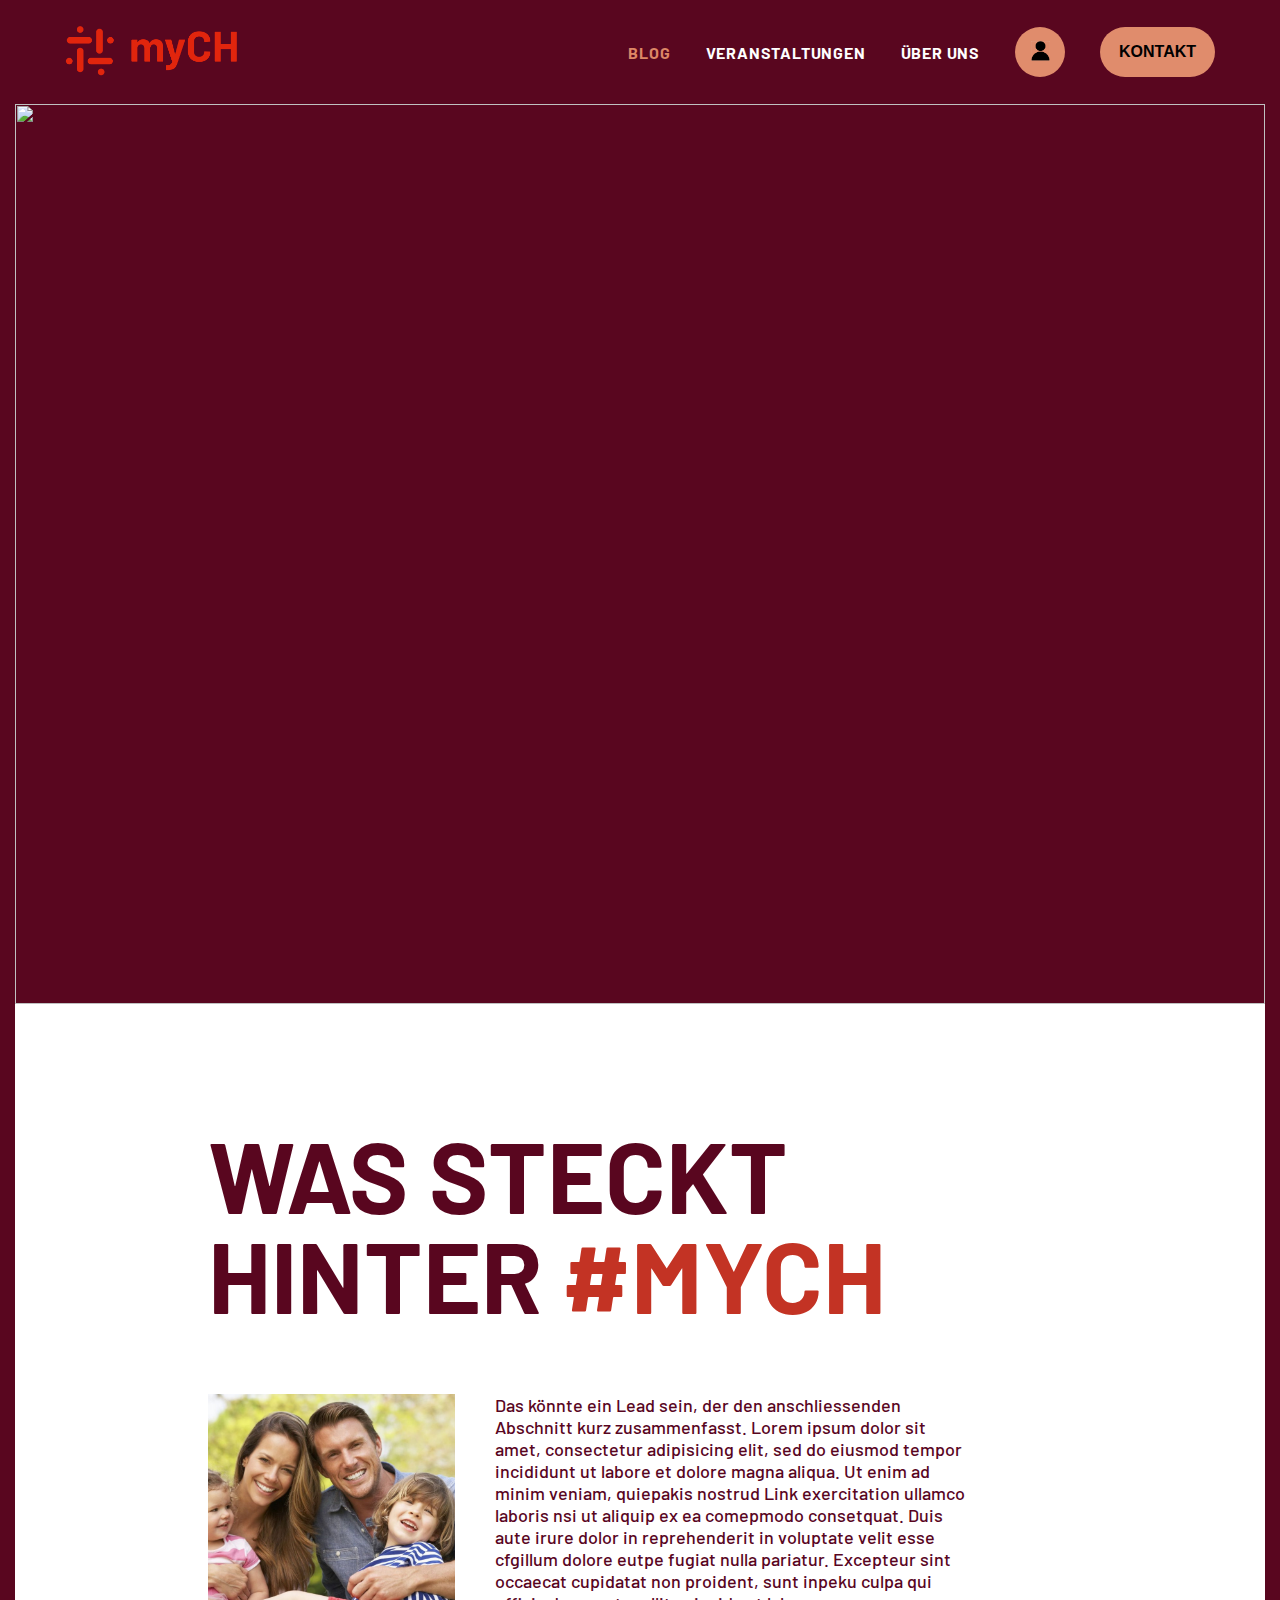
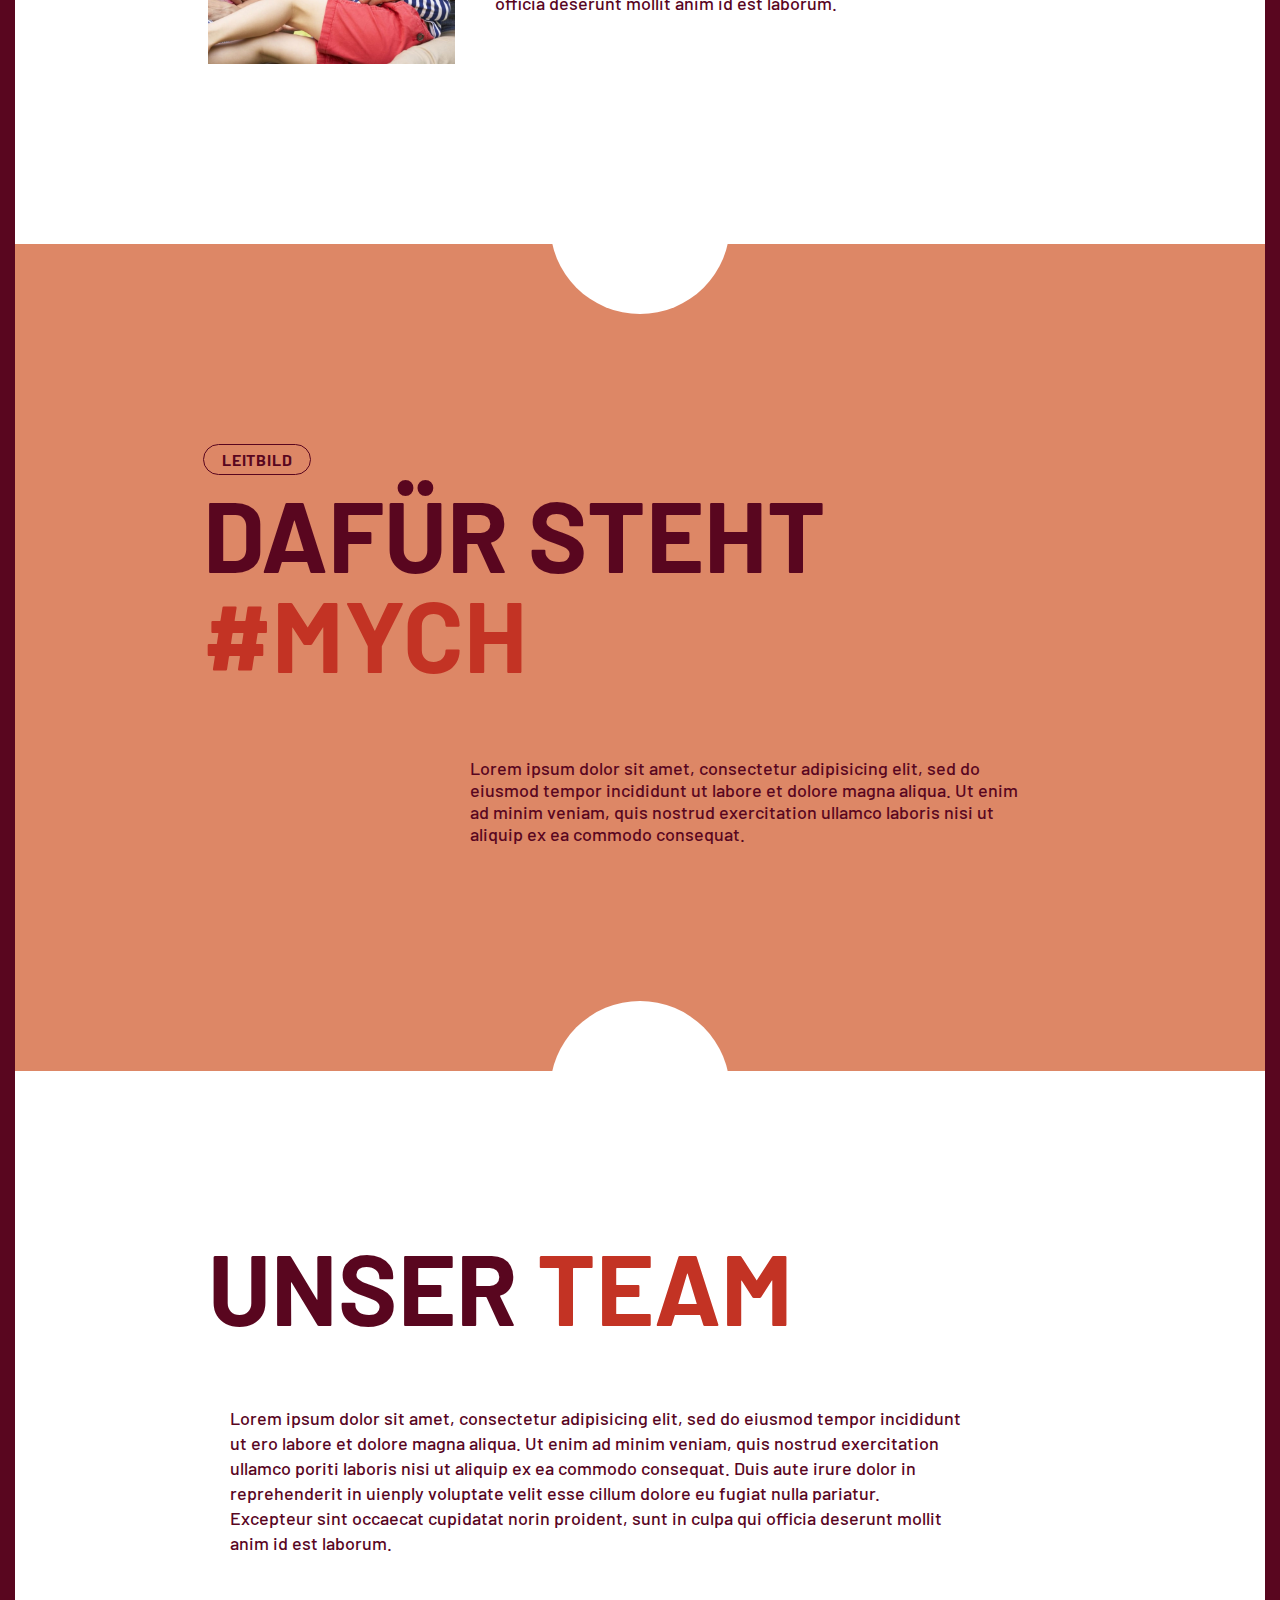
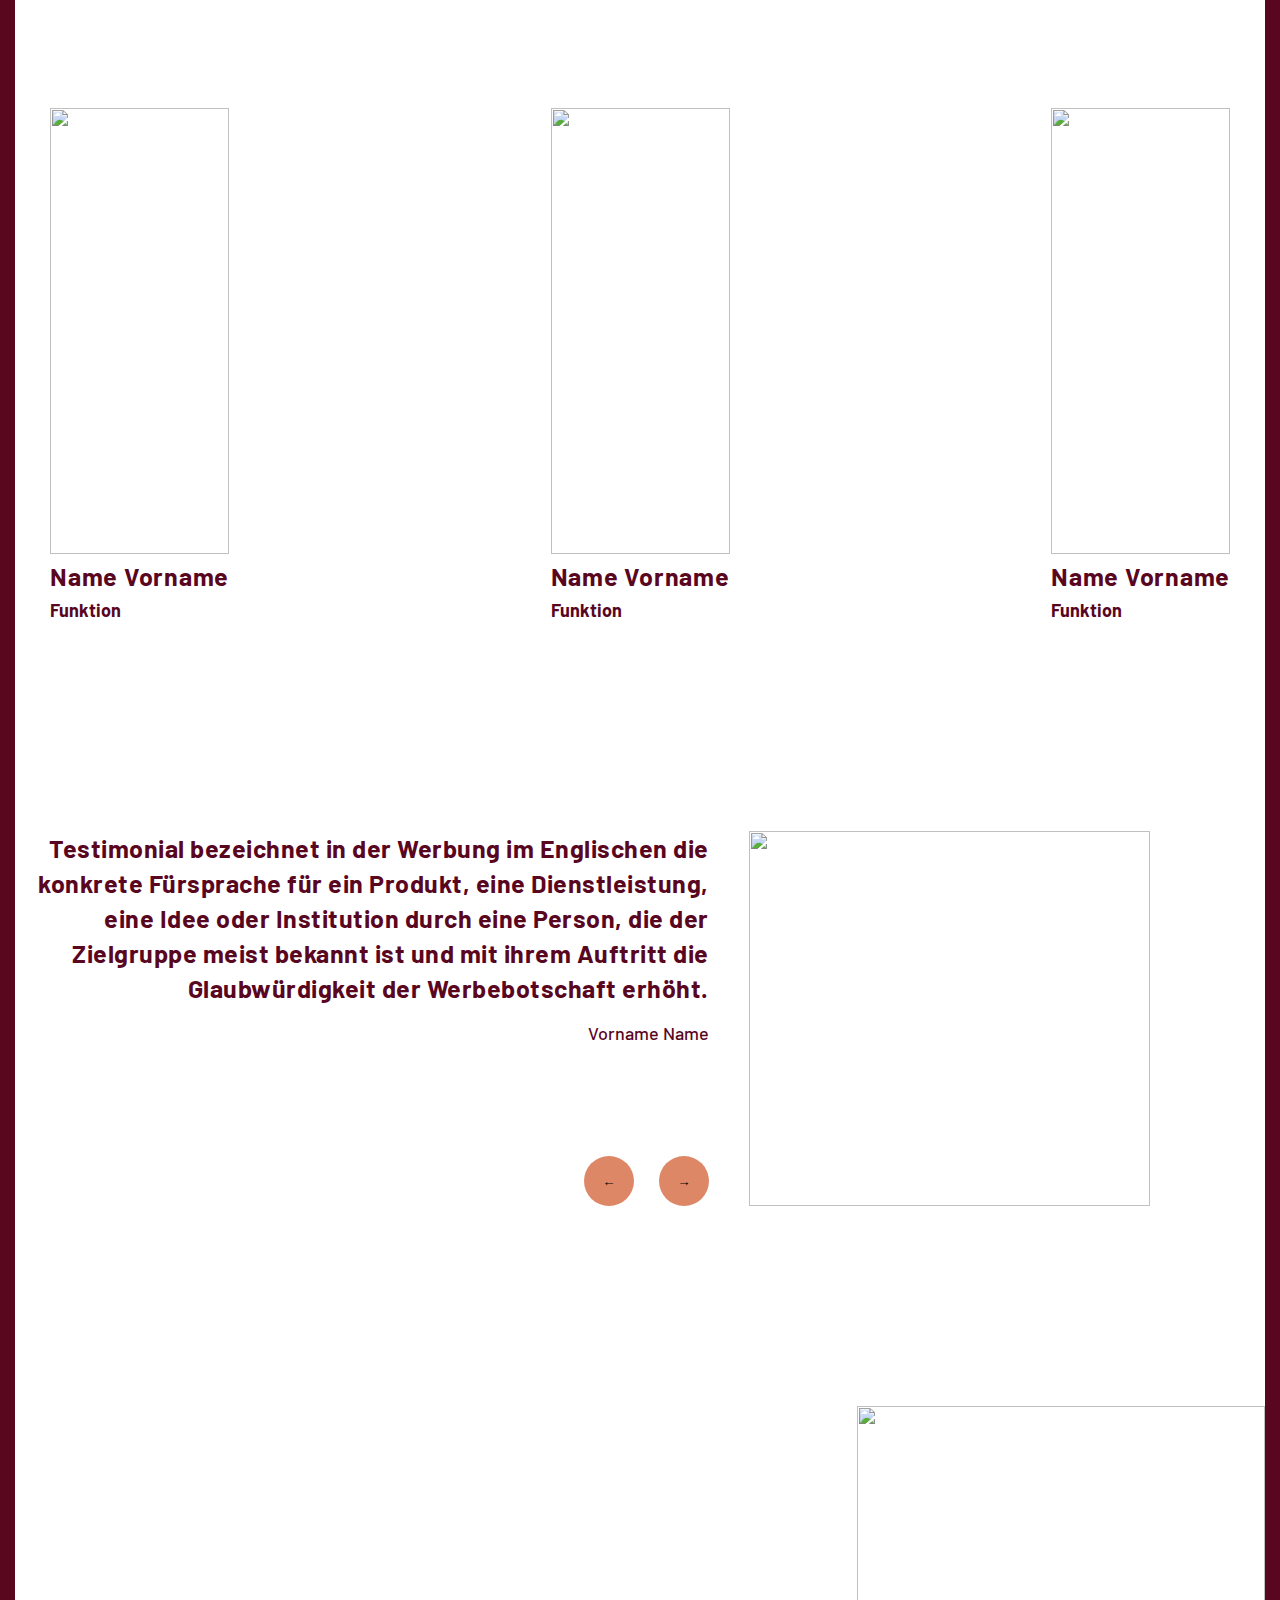
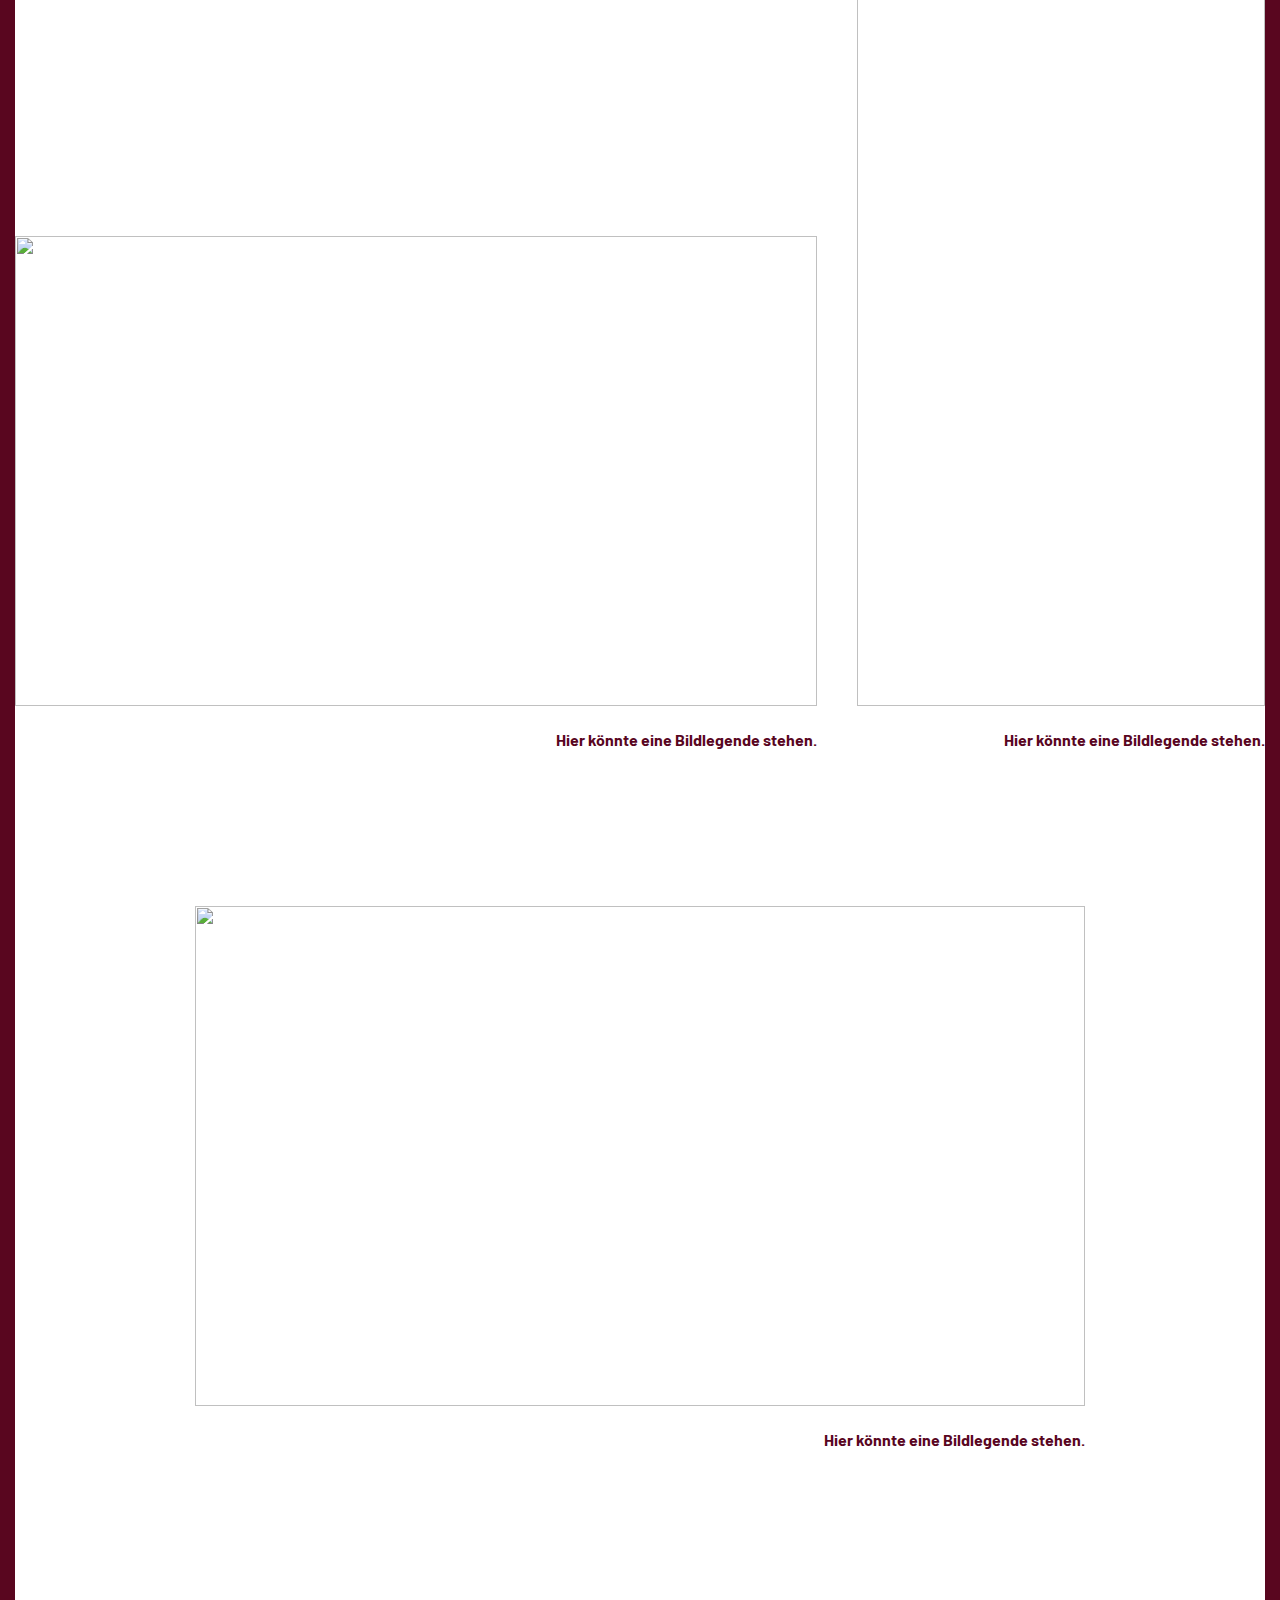
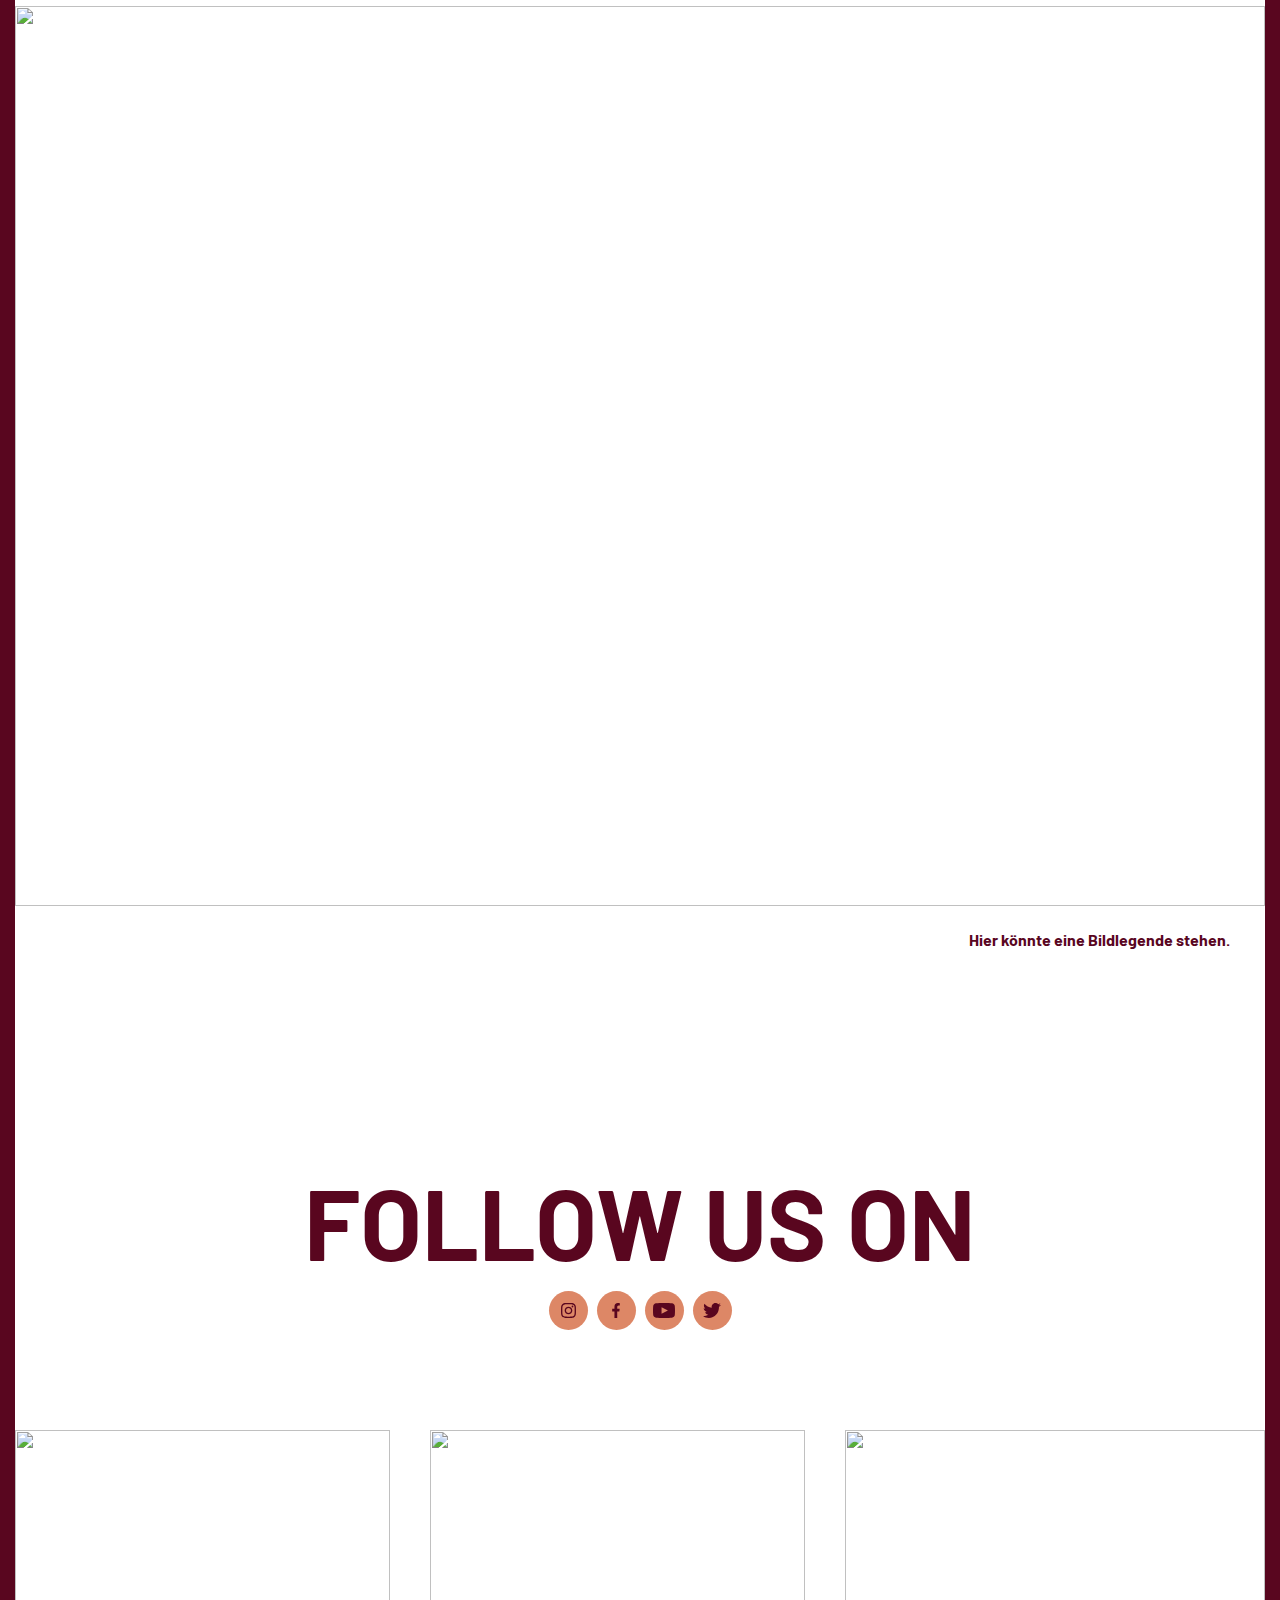
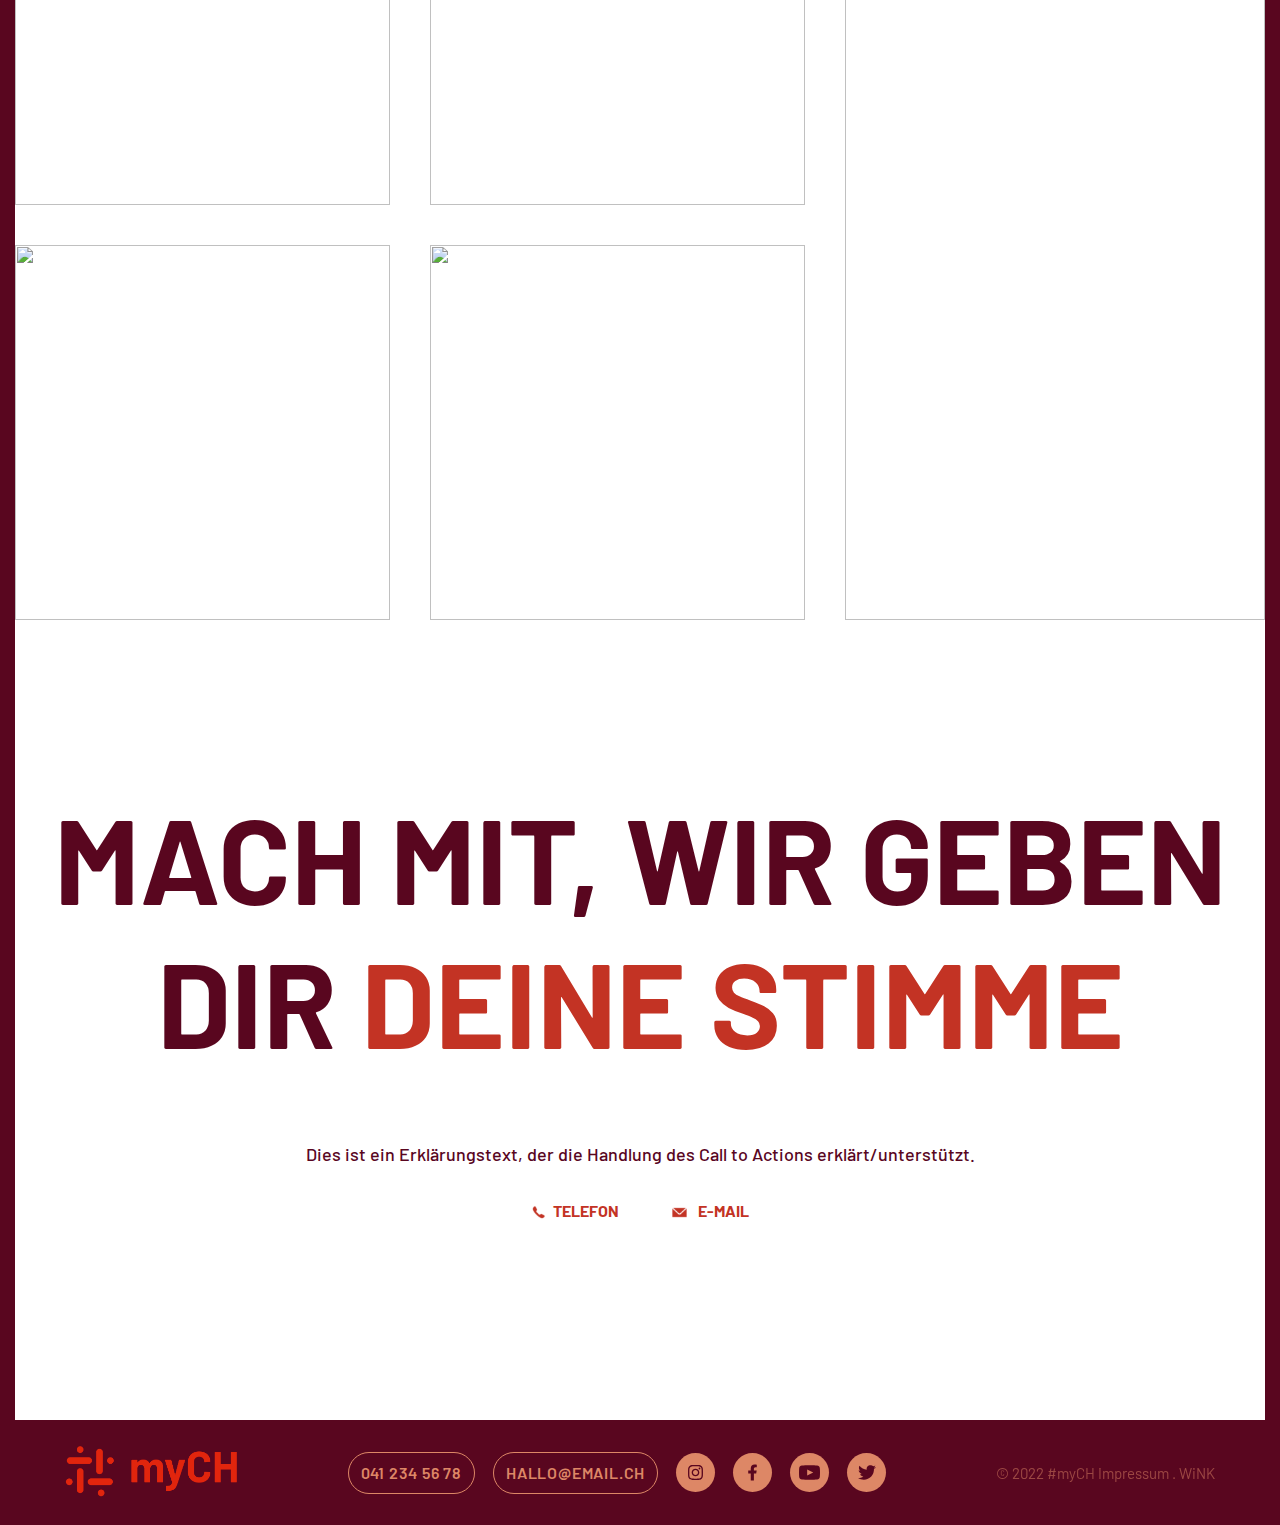
==== about-us.html @ 17f6813b "fixed" ====
<!DOCTYPE html>
<html lang="en">
<head>
    <meta charset="UTF-8">
    <meta http-equiv="X-UA-Compatible" content="IE=edge">
    <meta name="viewport" content="width=device-width, initial-scale=1.0">
    <link rel="stylesheet" href="css/styles.min.css">
    <title>myCH -  About Page</title>
</head>

<body>
    <!-- Header -->
    <header>
        <div class="container">
            <div class="header">
                <a class="header-logo" href="#">
                    <img src="./assets/images/myCH_rot.png" alt="Logo" class="header-logo__img">
                </a>
                
                <nav class="menu">

                    <label for="drop" class="toggle"><span>&#9776;</span></label>
                    <input type="checkbox" id="drop" />
                    
                    <ul class="nav nav-menu">
                        <li class="nav-item active">
                            <a class="nav-link active" href="./blog.html">BLOG</a>
                        </li>
                        <li class="nav-item">
                            <a class="nav-link" href="./veranstaltungen.html">VERANSTALTUNGEN</a>
                        </li>
                        <li class="nav-item">
                            <a class="nav-link" href="./about-us.html">ÜBER UNS</a>
                        </li>
                        <li class="nav-item">
                            <button class="nav-btn__account"><img src="./assets/images/kontact.png" alt=""></button>
                        </li>
                        <li class="nav-item">
                            <button class="nav-btn__kontact">KONTAKT</button>
                        </li>
                    </ul>
                </nav>
            </div>
        </div>
    </header>

    <main>
        <!-- Banner Photo -->
        <section class="banner-photo">
            <div class="container">
                <div class="banner-photo__block">
                    <img src="https://static.independent.co.uk/s3fs-public/thumbnails/image/2018/03/19/18/idoh-socialise.jpg?quality=75&width=1200&auto=webp" alt="">
                </div>
            </div>
        </section>

        <!-- About -->
        <section class="about">
            <div class="container">
                <div class="about__inner">
                    <h2 class="about__title">WAS STECKT HINTER <span class="about-has">#MYCH</span></h2>

                    <div class="about__photo-text">
                        <div class="about__photo">
                            <img class="about__img" src="./assets/images/family.jpg" alt="Family photo">
                        </div>

                        <p class="about__text">Das könnte ein Lead sein, der den anschliessenden Abschnitt kurz zusammenfasst. Lorem ipsum dolor sit amet, consectetur adipisicing elit, sed do eiusmod tempor incididunt ut labore et dolore magna aliqua. Ut enim ad minim veniam, quiepakis nostrud Link exercitation ullamco laboris nsi ut aliquip ex ea comepmodo consetquat. Duis aute irure dolor in reprehenderit in voluptate velit esse cfgillum dolore eutpe fugiat nulla pariatur. Excepteur sint occaecat cupidatat non proident, sunt inpeku culpa qui officia deserunt mollit anim id est laborum.</p>
                    </div>
                </div>
            </div>
        </section>

        <!-- Events -->
        <section class="events">
            <div class="container">
                <div class="events__inner-red-bg">
                    <div class="events__white-sircle-one"></div>
                    <h2 class="events__last-events">LEITBILD</h2>

                    <h2 class="events__title">DAFÜR STEHT <span class="events__hello">#MYCH</span></h2>

                    <div class="events__prg-link">
                        <p class="events__prg">Lorem ipsum dolor sit amet, consectetur adipisicing elit, sed do eiusmod tempor incididunt ut labore et dolore magna aliqua. Ut enim ad minim veniam, quis nostrud exercitation ullamco laboris nisi ut aliquip ex ea commodo consequat.</p>
                    </div>
                    <div class="events__white-sircle-two"></div>
                </div>
            </div>
        </section>

        <!-- Our Team -->
        <section class="team">
            <div class="container">
                <div class="team__inner">
                    <div class="team__title-prg">
                        <h2 class="team__title">UNSER <span class="team__title-sp">TEAM</span></h2>

                        <p class="team__prg">Lorem ipsum dolor sit amet, consectetur adipisicing elit, sed do eiusmod tempor incididunt ut ero labore et dolore magna aliqua. Ut enim ad minim veniam, quis nostrud exercitation ullamco poriti laboris nisi ut aliquip ex ea commodo consequat. Duis aute irure dolor in reprehenderit in uienply voluptate velit esse cillum dolore eu fugiat nulla pariatur. Excepteur sint occaecat cupidatat norin proident, sunt in culpa qui officia deserunt mollit anim id est laborum.</p>
                    </div>

                    <div class="team__photos-block">
                        <div class="team__block">
                            <div class="team__photo">
                                <img src="https://www.esafety.gov.au/sites/default/files/2019-07/protect_your_personal_information_0.jpg" alt="">
                            </div>

                            <h4 class="team__name">Name Vorname</h4>
                            <h6 class="team__position">Funktion</h6>

                            <div class="team__white-sircle-one"></div>
                        </div>
                        
                        <div class="team__block">
                            <div class="team__photo">
                                <img src="https://www.esafety.gov.au/sites/default/files/2019-07/protect_your_personal_information_0.jpg" alt="">
                            </div>

                            <h4 class="team__name">Name Vorname</h4>
                            <h6 class="team__position">Funktion</h6>

                            <div class="team__white-sircle-two"></div>
                        </div>

                        <div class="team__block">
                            <div class="team__photo">
                                <img src="https://www.esafety.gov.au/sites/default/files/2019-07/protect_your_personal_information_0.jpg" alt="">
                            </div>

                            <h4 class="team__name">Name Vorname</h4>
                            <h6 class="team__position">Funktion</h6>
                        </div>
                    </div>

                    <div class="photos__second-block">
                        <div class="photos__user-feedback">
                            <p class="photos__user-text">Testimonial bezeichnet in der Werbung im Englischen die konkrete Fürsprache für ein Produkt, eine Dienstleistung, eine Idee oder Institution durch eine Person, die der Zielgruppe meist bekannt ist und mit ihrem Auftritt die Glaubwürdigkeit der Werbebotschaft erhöht.</p>
                            <h5 class="photos__name">Vorname Name</h5>
        
                            <div class="photos__buttons">
                                <button class="photos__button-left">←</button>
                                <button class="photos__button-right">→</button>
                            </div>
                        </div>
        
                        <div class="photos__img-second">
                            <img src="https://images.unsplash.com/photo-1554080353-a576cf803bda?ixlib=rb-4.0.3&ixid=MnwxMjA3fDB8MHxzZWFyY2h8NHx8cGhvdG98ZW58MHx8MHx8&w=1000&q=80" alt="">
                            <span class="photos__number">01 / 04</span>
                        </div>
                    </div>

                    <div class="photos__third-block">
                        <div class="photos__img-text-first">
                            <img src="https://cdn.pixabay.com/photo/2018/01/14/23/12/nature-3082832__480.jpg" alt="">
                            <h5 class="photos__text-first">Hier könnte eine Bildlegende stehen.</h5>
                        </div>

                        <div class="photos__img-text-second">
                            <img src="https://www.timeoutdubai.com/cloud/timeoutdubai/2022/02/14/How-to-take-great-photos-of%E2%80%A6the-desert-1024x768.jpg" alt="">
                            <h5 class="photos__text-second">Hier könnte eine Bildlegende stehen.</h5>
                        </div>
                    </div>

                    <div class="photos__foutrth-block">
                        <div class="photos__img-text-fourth">
                            <img src="https://www.bhg.com/thmb/z5-sV9SEXRHcAftjOY33eY-4zaI=/1500x0/filters:no_upscale():max_bytes(150000):strip_icc()/friends-laughing-by-the-river-95cd8f6921674f55bc22e34975887deb.jpg" alt="">
                            <h5 class="photos__text-fourth">Hier könnte eine Bildlegende stehen.</h5>
                        </div>
                    </div>

                    <div class="photos__fifth-block">
                        <img src="https://static.independent.co.uk/s3fs-public/thumbnails/image/2018/03/19/18/idoh-socialise.jpg?quality=75&width=1200&auto=webp" alt="">
                        <h5 class="photos__text-fifth">Hier könnte eine Bildlegende stehen.</h5>
                    </div>

                    <div class="photos__sixth-block">
                        <div class="photos__title-social-link">
                            <h2 class="photos__title-sixth">FOLLOW US ON</h2>

                            <div class="photos__social">
                            <a class="photos__social-link" href="#"><img src="./assets/icons/fo-insagram.svg" alt="instagram"></a>
                            <a class="photos__social-link" href="#"><img src="./assets/icons/fo-facebook.svg" alt="facebook"></a>
                            <a class="photos__social-link" href="#"><img src="./assets/icons/fo-youtube.svg" alt="youtube"></a>
                            <a class="photos__social-link" href="#"><img src="./assets/icons/fo-twitter.svg" alt="twitter"></a>
                            </div>
                        </div>

                        <div class="photos__block-imgs">
                            <div class="photos__first-imgs">
                                <div class="photos__block-img">
                                    <div class="photos__img-inner">
                                        <img src="https://images.pexels.com/photos/3680219/pexels-photo-3680219.jpeg?cs=srgb&dl=pexels-lukas-rodriguez-3680219.jpg&fm=jpg" alt="">
                                    </div>
                                    <div class="photos__img-inner">
                                        <img src="https://images.pexels.com/photos/3680219/pexels-photo-3680219.jpeg?cs=srgb&dl=pexels-lukas-rodriguez-3680219.jpg&fm=jpg" alt="">
                                    </div>
                                </div>

                                <div class="photos__block-img">
                                    <div class="photos__img-inner">
                                        <img src="https://images.pexels.com/photos/3680219/pexels-photo-3680219.jpeg?cs=srgb&dl=pexels-lukas-rodriguez-3680219.jpg&fm=jpg" alt="">
                                    </div>
                                    <div class="photos__img-inner">
                                        <img src="https://images.pexels.com/photos/3680219/pexels-photo-3680219.jpeg?cs=srgb&dl=pexels-lukas-rodriguez-3680219.jpg&fm=jpg" alt="">
                                    </div>
                                </div>
                            </div>

                            <div class="photos__second-imgs">
                                <img class="photos__img-sc" src="https://images.unsplash.com/photo-1554844453-7ea2a562a6c8?ixlib=rb-4.0.3&ixid=MnwxMjA3fDB8MHxzZWFyY2h8MTR8fHBob3RvZ3JhcGh5fGVufDB8fDB8fA%3D%3D&w=1000&q=80" alt="">
                            </div>
                        </div>
                    </div>

                    <div class="call-to-action-inner">
                        <h2>MACH MIT, WIR GEBEN DIR <span>DEINE STIMME</span></h2>
                        <p>Dies ist ein Erklärungstext, der die Handlung des Call to Actions erklärt/unterstützt.</p>
                        <div class="contacts">
                            <a class="phone" href="#">TELEFON</a>
                            <a class="mail" href="#">E-MAIL</a>
                        </div>
                    </div>
                </div>
            </div>
        </section>
    </main>

    <!-- Footer -->
    <footer>
        <div class="container">
            <div class="footer">
                <div class="footer-icon">
                    <a href="#">
                        <img src="./assets/images/myCH_rot.png" alt="Logo" class="footer-icon__logo">
                    </a>
                </div>
                <div class="footer-contact">
                    <a class="footer-item footer-contact__phone" href="tel:0412345678">041 234 56 78</a>
                    <a class="footer-item footer-contact__email"  href="mailto:HALLO@EMAIL.CH">HALLO@EMAIL.CH</a>
                    <a class="footer-item footer-contact__instagram" href="#"><img src="./assets/icons/fo-insagram.svg" alt="instagram"></a>
                    <a class="footer-item footer-contact__facebook" href="#"><img src="./assets/icons/fo-facebook.svg" alt="facebook"></a>
                    <a class="footer-item footer-contact__youtube" href="#"><img src="./assets/icons/fo-youtube.svg" alt="youtube"></a>
                    <a class="footer-item footer-contact__twitter" href="#"><img src="./assets/icons/fo-twitter.svg" alt="twitter"></a>
                </div>
                <div class="footer-reserved">
                    <p>© 2022 #myCH Impressum . WiNK</p>
                </div>
            </div>
        </div>
    </footer>
</body>

</html>
---- css/styles.min.css ----
@import url("https://fonts.googleapis.com/css2?family=Barlow:wght@500;700&display=swap");.banner__inner{background-image:url("../assets/images/banner.jpg");background-repeat:no-repeat;-webkit-background-size:cover;background-size:cover;padding:607px 0 35px 0}.banner__title--subtitle{text-align:center}.banner__title{font-family:'Barlow', sans-serif;font-style:normal;font-weight:700;font-size:150px;color:#59061F;text-transform:uppercase;letter-spacing:0;color:#fff}.banner__subtitle{font-family:"Barlow",sans-serif;font-weight:500;font-style:normal;font-size:18px;color:#fff;margin:0 0 96px 0}.banner__button{padding:0 36px}.banner__link{color:#fff;background-color:#C33324;text-decoration:none;text-align:center;padding:16px 0;-webkit-border-radius:25px;border-radius:25px;width:100%;display:block;font-family:"Barlow",sans-serif;font-weight:700;font-style:normal;font-size:16px}.about__inner{background-color:#fff;padding:155px 345px 201px 339px}.about__title{font-family:'Barlow', sans-serif;font-style:normal;font-weight:700;font-size:150px;color:#59061F;text-transform:uppercase;letter-spacing:0;max-width:1014px;line-height:150px}.about__title .about-has{color:#C33324}.about__photo-text{max-width:1045px;display:-webkit-box;display:-webkit-flex;display:-ms-flexbox;display:flex;-webkit-box-pack:justify;-webkit-justify-content:space-between;-ms-flex-pack:justify;justify-content:space-between;margin-left:auto;margin-top:70px;position:relative}.about__photo{max-width:270px;height:270px}.about .about-img{font-weight:400}.about__prg{font-family:'Barlow', sans-serif;font-style:normal;font-weight:500;font-size:18px;color:#59061F;color:#fff;font-size:14px}.about__img{width:100%;height:100%;-o-object-fit:cover;object-fit:cover}.about__text{font-family:'Barlow', sans-serif;font-style:normal;font-weight:500;font-size:18px;color:#59061F;width:735px;margin:0 0 0 40px}.information__inner{background-image:url("../assets/images/mountine.jpg");background-repeat:no-repeat;-webkit-background-size:cover;background-size:cover;padding:200px 345px 200px 338px;position:relative}.information__aktuell{border:1.5px solid;border-color:#fff;-webkit-border-radius:26px;border-radius:26px;color:#fff;padding:5px 13px;font-family:"Barlow",sans-serif;font-weight:700;font-size:16px;font-style:normal;text-transform:uppercase;width:-webkit-max-content;width:-moz-max-content;width:max-content}.information__title{font-family:"Barlow",sans-serif;font-weight:700;font-size:120px;font-style:normal;color:#fff;line-height:120px;padding:15px 100px 74px 0}.information__prg-block{max-width:735px;margin-left:auto}.information__prg{font-family:"Barlow",sans-serif;font-weight:500;font-size:18px;font-style:normal;color:#fff;line-height:25px;padding:0 0 26px 0}.information__lesen{font-family:"Barlow",sans-serif;font-weight:700;font-style:normal;font-size:16px;letter-spacing:0.8px;text-transform:uppercase;position:relative}.information__lesen::after{content:'';display:block;width:15px;height:15px;border:1px solid #c33324;-webkit-border-radius:50%;border-radius:50%;position:absolute;left:0;top:-webkit-calc(50% - 7.9px);top:calc(50% - 7.9px)}.information__lesen::before{width:5px;height:5px;background-color:#C33324;-webkit-border-radius:50%;border-radius:50%;content:'';display:block;position:absolute;left:5px;top:-webkit-calc(50% - 2.9px);top:calc(50% - 2.9px)}.information__lesen a{text-decoration:none;color:#C33324;margin:0 0 0 25px}.blogs__inner{background-color:#fff;padding:200px 35px 195px 35px}.blogs__all-bloks{display:-webkit-box;display:-webkit-flex;display:-ms-flexbox;display:flex;-webkit-box-pack:justify;-webkit-justify-content:space-between;-ms-flex-pack:justify;justify-content:space-between}.blogs__block{max-width:580px;position:relative}.blogs__block:first-child{padding:0 20px 0 0}.blogs__block+.blogs__block{margin:0 20px 0 0;padding:0 0 0 20px;border-left:#B2D0D8 solid 2px}.blogs__img{max-width:580px;height:580px}.blogs__img img{width:100%;height:100%;-o-object-fit:cover;object-fit:cover}.blogs__interview{border:#DD8766 solid 1px;-webkit-border-radius:26px;border-radius:26px;max-width:-webkit-max-content;max-width:-moz-max-content;max-width:max-content;text-transform:uppercase;padding:5px 13px;font-family:"Barlow",sans-serif;font-weight:700;font-size:16px;font-style:normal;color:#DD8766;position:absolute;top:20px;margin-left:20px;letter-spacing:0.8px}.blogs__title{font-family:"Barlow",sans-serif;font-weight:700;font-size:25px;font-style:normal;color:#59061F;letter-spacing:0.75px;margin-top:33px}.blogs__prg{font-family:"Barlow",sans-serif;font-weight:500;font-size:18px;font-style:normal;color:#59061F;letter-spacing:0.75px;margin:10px 0 33px 0}.blogs__lesen{font-family:"Barlow",sans-serif;font-weight:700;font-style:normal;font-size:16px;letter-spacing:0.8px;text-transform:uppercase;position:relative;position:absolute;bottom:0}.blogs__lesen::after{content:'';display:block;width:15px;height:15px;border:1px solid #c33324;-webkit-border-radius:50%;border-radius:50%;position:absolute;left:0;top:-webkit-calc(50% - 7.9px);top:calc(50% - 7.9px)}.blogs__lesen::before{width:5px;height:5px;background-color:#C33324;-webkit-border-radius:50%;border-radius:50%;content:'';display:block;position:absolute;left:5px;top:-webkit-calc(50% - 2.9px);top:calc(50% - 2.9px)}.blogs__lesen a{text-decoration:none;color:#C33324;margin:0 0 0 25px}.blogs__button{margin:40px 0 0 0}.blogs__link{color:#fff;background-color:#C33324;text-decoration:none;text-align:center;padding:16px 0;-webkit-border-radius:25px;border-radius:25px;width:100%;display:block;font-family:"Barlow",sans-serif;font-weight:700;font-style:normal;font-size:16px}.events__inner{background-color:#B2D0D8;padding:200px 345px;position:relative}.events__white-sircle-one{width:180px;height:180px;background-color:#fff;-webkit-border-radius:50%;border-radius:50%;position:absolute;top:-110px;left:0;right:0;margin-left:auto;margin-right:auto}.events__white-sircle-two{width:180px;height:180px;background-color:#fff;-webkit-border-radius:50%;border-radius:50%;position:absolute;bottom:-110px;left:0;right:0;margin-left:auto;margin-right:auto}.events__last-events{border:#59061F 1px solid;-webkit-border-radius:26px;border-radius:26px;width:-webkit-max-content;width:-moz-max-content;width:max-content;font-family:"Barlow",sans-serif;font-weight:700;font-size:16px;font-style:normal;color:#59061F;padding:5px 18px;letter-spacing:0.8px}.events__title{font-family:"Barlow",sans-serif;font-weight:700;font-size:120px;font-style:normal;color:#59061F;line-height:120px;padding:8px 0 74px 0}.events__hello{color:#C33324}.events__prg-link{max-width:570px;margin-left:auto}.events__prg{font-family:"Barlow",sans-serif;font-weight:500;font-size:18px;font-style:normal;color:#59061F;max-width:580px;padding:0 0 26px 0}.events__zuder{font-family:"Barlow",sans-serif;font-weight:700;font-style:normal;font-size:16px;letter-spacing:0.8px;text-transform:uppercase;position:relative}.events__zuder::after{content:'';display:block;width:15px;height:15px;border:1px solid #c33324;-webkit-border-radius:50%;border-radius:50%;position:absolute;left:0;top:-webkit-calc(50% - 7.9px);top:calc(50% - 7.9px)}.events__zuder::before{width:5px;height:5px;background-color:#C33324;-webkit-border-radius:50%;border-radius:50%;content:'';display:block;position:absolute;left:5px;top:-webkit-calc(50% - 2.9px);top:calc(50% - 2.9px)}.events__zuder a{text-decoration:none;color:#C33324;margin:0 0 0 25px}.photos__inner{background-color:#fff;padding:200px 0 0 0}.photos__title{font-family:"Barlow",sans-serif;font-weight:700;font-size:120px;font-style:normal;color:#59061F;line-height:120px;max-width:820px;margin:0 260px 75px auto}.photos__first-block{display:-webkit-box;display:-webkit-flex;display:-ms-flexbox;display:flex}.photos__second-block{display:-webkit-box;display:-webkit-flex;display:-ms-flexbox;display:flex;position:relative;-webkit-box-pack:end;-webkit-justify-content:end;-ms-flex-pack:end;justify-content:end;padding:0 345px 0 0;margin-top:210px}.photos__third-block{display:-webkit-box;display:-webkit-flex;display:-ms-flexbox;display:flex;-webkit-box-pack:justify;-webkit-justify-content:space-between;-ms-flex-pack:justify;justify-content:space-between;-webkit-box-align:end;-webkit-align-items:flex-end;-ms-flex-align:end;align-items:flex-end;margin-top:200px}.photos__foutrth-block{display:-webkit-box;display:-webkit-flex;display:-ms-flexbox;display:flex;-webkit-box-pack:center;-webkit-justify-content:center;-ms-flex-pack:center;justify-content:center;margin-top:200px}.photos__fifth-block{height:1080px;margin-top:200px}.photos__fifth-block img{width:100%;height:100%;-o-object-fit:cover;object-fit:cover}.photos__sixth-block{margin-top:265px}.photos__mych{color:#C33324}.photos__img-first{max-width:1095px;height:1095px}.photos__img-first img{width:100%;height:100%;-o-object-fit:cover;object-fit:cover}.photos__info{max-width:755px;margin:0 0 0 40px}.photos__title-info{font-family:"Barlow",sans-serif;font-weight:700;font-size:18px;font-style:normal;color:#59061F}.photos__prg{font-family:"Barlow",sans-serif;font-weight:500;font-size:18px;font-style:normal;color:#59061F;line-height:25px;margin:19px 0 34px 0}.photos__mehr{font-family:"Barlow",sans-serif;font-weight:700;font-style:normal;font-size:16px;letter-spacing:0.8px;text-transform:uppercase;position:relative}.photos__mehr::after{content:'';display:block;width:15px;height:15px;border:1px solid #c33324;-webkit-border-radius:50%;border-radius:50%;position:absolute;left:0;top:-webkit-calc(50% - 7.9px);top:calc(50% - 7.9px)}.photos__mehr::before{width:5px;height:5px;background-color:#C33324;-webkit-border-radius:50%;border-radius:50%;content:'';display:block;position:absolute;left:5px;top:-webkit-calc(50% - 2.9px);top:calc(50% - 2.9px)}.photos__mehr a{text-decoration:none;color:#C33324;margin:0 0 0 25px}.photos__user-feedback{max-width:735px;margin:0 40px 0 0}.photos__user-text{font-family:"Barlow",sans-serif;font-weight:700;font-size:25px;font-style:normal;color:#59061F;line-height:35px;letter-spacing:0.5px;text-align:end;max-width:735px}.photos__name{font-family:"Barlow",sans-serif;font-weight:500;font-size:18px;font-style:normal;color:#59061F;line-height:25px;text-align:end;margin:15px 0 160px 0}.photos__buttons{display:-webkit-box;display:-webkit-flex;display:-ms-flexbox;display:flex;-webkit-box-pack:end;-webkit-justify-content:end;-ms-flex-pack:end;justify-content:end}.photos__button-left{width:50px;height:50px;background-color:#DD8766;border:0;-webkit-border-radius:50%;border-radius:50%;font-weight:700;display:-webkit-box;display:-webkit-flex;display:-ms-flexbox;display:flex;-webkit-box-align:center;-webkit-align-items:center;-ms-flex-align:center;align-items:center;-webkit-box-pack:center;-webkit-justify-content:center;-ms-flex-pack:center;justify-content:center;margin:0 25px 0 0;cursor:pointer}.photos__button-right{width:50px;height:50px;background-color:#DD8766;border:0;-webkit-border-radius:50%;border-radius:50%;font-weight:700;display:-webkit-box;display:-webkit-flex;display:-ms-flexbox;display:flex;-webkit-box-align:center;-webkit-align-items:center;-ms-flex-align:center;align-items:center;-webkit-box-pack:center;-webkit-justify-content:center;-ms-flex-pack:center;justify-content:center;cursor:pointer}.photos__img-second{width:425px;height:425px;position:relative}.photos__img-second img{width:100%;height:100%;-o-object-fit:cover;object-fit:cover}.photos__number{font-family:"Barlow",sans-serif;font-weight:700;font-size:16px;font-style:normal;line-height:30px;letter-spacing:0.8px;position:absolute;left:15px;bottom:0;color:#fff}.photos__img-text-first{width:1080px;height:609px}.photos__img-text-first img{width:100%;height:100%;-o-object-fit:cover;object-fit:cover}.photos__img-text-second{width:609px;height:1080px}.photos__img-text-second img{width:100%;height:100%;-o-object-fit:cover;object-fit:cover}.photos__img-text-fourth{width:890px;height:500px}.photos__img-text-fourth img{width:100%;height:100%;-o-object-fit:cover;object-fit:cover}.photos__text-first{font-family:"Barlow",sans-serif;font-weight:700;font-size:16px;font-style:normal;color:#59061F;line-height:25px;margin:17px 0 0 0;text-align:end}.photos__text-second{font-family:"Barlow",sans-serif;font-weight:700;font-size:16px;font-style:normal;color:#59061F;line-height:25px;margin:17px 0 0 0;text-align:end}.photos__text-fourth{font-family:"Barlow",sans-serif;font-weight:700;font-size:16px;font-style:normal;color:#59061F;line-height:25px;margin:17px 0 0 0;text-align:end}.photos__text-fifth{font-family:"Barlow",sans-serif;font-weight:700;font-size:16px;font-style:normal;color:#59061F;line-height:25px;margin:17px 35px 0 0;text-align:end}.photos__title-sixth{font-family:"Barlow",sans-serif;font-weight:700;font-size:120px;font-style:normal;color:#59061F;text-align:center}.photos__social{display:-webkit-box;display:-webkit-flex;display:-ms-flexbox;display:flex;-webkit-box-pack:center;-webkit-justify-content:center;-ms-flex-pack:center;justify-content:center;margin-top:20px}.photos__social-link{background-color:#DD8766;width:39px;height:39px;padding:12px 0;-webkit-border-radius:100px;border-radius:100px;text-align:center}.photos__social-link img{width:auto;height:15px}.photos__social-link+.photos__social-link{margin-left:9px}.photos__block-imgs{display:-webkit-box;display:-webkit-flex;display:-ms-flexbox;display:flex;-webkit-box-pack:center;-webkit-justify-content:center;-ms-flex-pack:center;justify-content:center;margin:100px 0 0 0}.photos__block-img{display:-webkit-box;display:-webkit-flex;display:-ms-flexbox;display:flex}.photos__block-img+.photos__block-img{margin-top:40px}.photos__img-inner{max-width:425px;height:425px}.photos__img-inner img{width:100%;height:100%;-o-object-fit:cover;object-fit:cover}.photos__img-inner+.photos__img-inner{margin-left:40px}.photos__second-imgs{width:580px;height:890px;margin:0 0 0 40px}.photos__second-imgs img{width:100%;height:100%;-o-object-fit:cover;object-fit:cover}@media screen and (max-width: 1440.98px){.banner__title{font-size:100px}.about__inner{padding:120px 300px 180px 193px}.about__title{font-size:100px;line-height:100px}.information__inner{padding:210px 225px 195px 188px}.information__title{font-size:100px;line-height:100px}.information__aktuell{padding:2px 10px}.blogs__img{max-width:412px;height:412px}.events__inner{padding:200px 225px 200px 188px}.events__title{font-size:100px;line-height:100px}.photos__second-block{padding:0 115px 0 0}.photos__title{font-size:100px;line-height:100px}.photos__img-first{height:615px}.photos__img-second{height:375px}.photos__name{margin:15px 0 110px 0}.photos__img-text-first{width:907px;height:470px}.photos__img-text-second{width:462px;height:900px;margin:0 0 0 40px}.photos__fifth-block{height:900px}.photos__img-inner{width:375px;height:375px}.photos__second-imgs{height:790px}.photos__title-sixth{font-size:100px;line-height:100px}}@media screen and (max-width: 1000.98px){.banner__title{font-size:80px}.banner__subtitle{font-size:16px}.banner__link{font-size:14px;padding:14px 0}.about__inner{padding:80px 135px 80px 135px}.about__title{font-size:80px;line-height:80px}.about__text{font-size:16px}.information__inner{padding:100px 31px 75px 135px}.information__title{font-size:80px;line-height:80px}.information__aktuell{padding:2px 10px}.information__prg{font-size:16px}.information__lesen{font-size:14px}.blogs__inner{padding:100px 20px 100px 20px}.blogs__title{font-size:18px}.blogs__prg{font-size:16px}.blogs__block:last-child{margin:0}.blogs__img{max-width:282px;height:282px}.blogs__interview{padding:2px 9px;font-size:12px}.blogs__link{font-size:14px;padding:14px}.events__inner{padding:130px 31px 130px 135px}.events__title{font-size:80px;line-height:80px}.events__last-events{padding:2px 10px}.events__prg{font-size:16px}.events__zuder{font-size:14px}.events__white-sircle-one{width:140px;height:140px;top:-80px}.events__white-sircle-two{width:140px;height:140px;bottom:-80px}.photos__inner{padding:100px 0 0 0}.photos__second-block{padding:0 60px 0 0}.photos__user-text{font-size:18px;line-height:25px}.photos__name{font-size:16px;margin:15px 0 160px 0}.photos__title{font-size:100px;line-height:100px;margin:0 0 75px auto}.photos__number{position:absolute;left:15px;bottom:0}.photos__info{max-width:500px}.photos__img-first{height:430px}.photos__prg{font-size:16px}.photos__mehr{font-size:14px}.photos__img-second{height:318px}.photos__name{margin:15px 0 100px 0}.photos__img-text-first{width:907px;height:341px}.photos__img-text-second{width:462px;height:625px;margin:0 0 0 40px}.photos__img-text-fourth{width:605px;height:350px}.photos__fifth-block{height:700px}.photos__sixth-block{margin-top:185px}.photos__img-inner{width:270px;height:270px}.photos__second-imgs{height:580px}.photos__social-link{width:28px;height:28px;padding:6px 0}.photos__social-link img{height:12px}.photos__title-sixth{font-size:80px;line-height:80px}}@media screen and (max-width: 768.98px){.banner__title{font-size:70px}.about__title{font-size:70px;line-height:65px}.about__inner{padding:45px 30px 45px 47px}.about__photo{height:195px}.about__photo-text{display:block;margin:30px 0 0}.about__text{margin:20px 0 0;width:auto}.about__prg{font-size:12px}.information__inner{padding:68px 36px 66px 49px}.information__title{font-size:70px;line-height:65px}.information__aktuell{padding:2px 10px;font-size:12px}.information__prg{font-size:16px;width:auto}.information__lesen{font-size:14px}.blogs__inner{padding:100px 20px 100px 20px}.blogs__title{font-size:16px}.blogs__prg{font-size:14px}.blogs__lesen{font-size:14px}.blogs__img{max-width:182px;height:182px}.blogs__interview{padding:2px 9px;font-size:12px}.events__inner{padding:68px 36px 66px 49px}.events__title{font-size:70px;line-height:65px}.events__last-events{padding:2px 10px;font-size:12px}.events__prg{font-size:16px;width:auto}.events__white-sircle-one{width:100px;height:100px;top:-60px}.events__white-sircle-two{width:100px;height:100px;bottom:-60px}.photos__inner{padding:100px 0 0 0}.photos__second-block{padding:0 30px 0 0;margin-top:130px}.photos__user-text{font-size:16px;line-height:20px}.photos__name{font-size:16px;margin:15px 0 30px 0}.photos__button-left{width:30px;height:30px}.photos__button-right{width:30px;height:30px}.photos__title{font-size:70px;line-height:65px;padding:0 30px 0 47px}.photos__info{max-width:300px;margin:0 0 0 20px}.photos__img-first{height:388px}.photos__prg{font-size:16px;line-height:20px;margin:15px 0 18px 0}.photos__mehr{font-size:14px}.photos__img-second{height:222px}.photos__img-text-first{width:852px;height:249px}.photos__img-text-second{width:569px;height:496px;margin:0 0 0 20px}.photos__text-first{font-size:14px;margin:5px 0 0 0}.photos__text-second{font-size:14px;margin:5px 0 0 0}.photos__img-text-fourth{width:495px;height:274px}.photos__text-fourth{font-size:14px;margin:5px 0 0 0}.photos__third-block{margin-top:130px}.photos__foutrth-block{margin-top:130px}.photos__fifth-block{height:420px;margin-top:130px}.photos__text-fifth{font-size:14px;margin:5px 25px 0 0}.photos__sixth-block{margin-top:145px}.photos__img-inner{width:220px;height:220px}.photos__img-inner+.photos__img-inner{margin-left:20px}.photos__block-imgs{margin-top:50px}.photos__block-img+.photos__block-img{margin-top:20px}.photos__second-imgs{height:460px;margin-left:20px}.photos__social-link{width:28px;height:28px;padding:6px 0}.photos__social-link img{height:12px}.photos__title-sixth{font-size:70px;line-height:65px}}@media screen and (max-width: 634.98px){.blogs__inner{padding:100px 20px 100px 20px}.blogs__all-bloks{display:block}.blogs__block+.blogs__block{margin:70px 0 0 0;padding:0;border-left:0}.blogs__title{font-size:16px}.blogs__prg{font-size:14px;padding:10px 0 33px 0;margin:0}.blogs__lesen{font-size:14px;bottom:-30px}.blogs__button{margin:60px 0 0 0}.events__title{font-size:50px;line-height:50px;padding:8px 0 47px 0}.photos__inner{padding:100px 0 0 0}.photos__second-block{padding:0 30px 0 0;margin-top:100px}.photos__user-text{font-size:14px;line-height:20px}.photos__user-feedback{margin:0 20px 0 0}.photos__number{font-size:14px}.photos__name{font-size:14px;margin:5px 0}.photos__button-left{width:30px;height:30px}.photos__button-right{width:30px;height:30px}.photos__title{font-size:70px;line-height:65px;padding:0 30px 0 47px}.photos__info{max-width:200px;margin:0 0 0 20px}.photos__img-first{height:354px}.photos__prg{font-size:16px;line-height:20px;margin:15px 0 18px 0}.photos__mehr{font-size:14px}.photos__img-second{height:184px}.photos__img-text-first{width:753px;height:192px}.photos__img-text-second{width:569px;height:384px;margin:0 0 0 20px}.photos__text-first{font-size:14px;margin:5px 0 0 0}.photos__text-second{font-size:14px;margin:5px 0 0 0}.photos__img-text-fourth{width:439px;height:244px}.photos__text-fourth{font-size:14px;margin:5px 0 0 0}.photos__third-block{margin-top:130px}.photos__foutrth-block{margin-top:130px}.photos__fifth-block{height:360px;margin-top:130px}.photos__text-fifth{font-size:14px;margin:5px 25px 0 0}.photos__sixth-block{margin-top:115px}.photos__img-inner{width:180px;height:180px}.photos__img-inner+.photos__img-inner{margin-left:15px}.photos__block-imgs{margin-top:50px}.photos__block-img+.photos__block-img{margin-top:15px}.photos__second-imgs{height:375px;margin-left:15px}.photos__social-link{width:28px;height:28px;padding:6px 0}.photos__social-link img{height:12px}.photos__title-sixth{font-size:70px;line-height:65px}}@media screen and (max-width: 420.98px){.banner__inner{padding:255px 0 35px 0}.banner__title{font-size:40px}.banner__subtitle{font-size:12px}.banner__button{padding:0 25px}.banner__link{padding:10px 0}.about__title{font-size:40px;line-height:40px}.about__inner{padding:19px 35px 20px 28px}.about__photo{height:195px}.about__prg{font-size:12px}.information__inner{padding:35px}.information__title{font-size:40px;line-height:40px;padding:15px 6px 46px 0}.information__aktuell{padding:2px 10px;font-size:10px}.information__prg{font-size:16px}.information__lesen{font-size:12px}.blogs__link{padding:10px 0}.events__inner{padding:35px}.events__title{font-size:40px;line-height:40px;padding:15px 6px 46px 0}.events__last-events{padding:2px 10px;font-size:10px}.events__white-sircle-one{width:60px;height:60px;top:-40px}.events__white-sircle-two{width:60px;height:60px;bottom:-40px}.photos__inner{padding:35px 0 0 0}.photos__second-block{padding:0 30px 0 0;margin-top:100px}.photos__user-text{font-size:14px;line-height:15px}.photos__user-feedback{margin:0 20px 0 0}.photos__number{font-size:14px}.photos__name{font-size:14px;margin:5px 0}.photos__button-left{width:30px;height:30px}.photos__button-right{width:30px;height:30px}.photos__title{font-size:40px;line-height:40px;margin-bottom:30px}.photos__title-info{font-size:14px}.photos__info{max-width:160px;margin:0 0 0 20px}.photos__img-first{height:210px}.photos__prg{font-size:14px;line-height:15px;margin:15px 0 18px 0}.photos__mehr{font-size:14px}.photos__img-second{height:134px}.photos__img-text-first{width:753px;height:137px}.photos__img-text-second{width:591px;height:300px;margin:0 0 0 15px}.photos__text-first{font-size:14px;margin:5px 0 0 0}.photos__first-imgs{margin-bottom:15px}.photos__text-second{font-size:14px;margin:5px 0 0 0}.photos__img-text-fourth{width:439px;height:244px}.photos__text-fourth{font-size:14px;margin:5px 0 0 0}.photos__third-block{margin-top:130px}.photos__foutrth-block{margin-top:130px}.photos__fifth-block{height:360px;margin-top:130px}.photos__text-fifth{font-size:14px;margin:5px 25px 0 0}.photos__sixth-block{margin-top:115px}.photos__img-inner{width:180px;height:180px}.photos__img-inner+.photos__img-inner{margin-left:15px}.photos__block-img{-webkit-box-pack:center;-webkit-justify-content:center;-ms-flex-pack:center;justify-content:center}.photos__block-imgs{margin-top:50px;display:block}.photos__block-img+.photos__block-img{margin-top:15px}.photos__second-imgs{width:100%;height:375px;margin-left:0}.photos__social-link{width:28px;height:28px;padding:6px 0}.photos__social-link img{height:12px}.photos__title-sixth{font-size:70px;line-height:65px}}.banner-photo__block{height:1080px}.banner-photo__block img{width:100%;height:100%;-o-object-fit:cover;object-fit:cover}.events__inner-red-bg{background-color:#DD8766;padding:200px 345px;position:relative}.team__inner{background-color:#fff;padding:165px 0 0 0}.team__title-prg{padding:0 345px 0 345px}.team__title{font-family:'Barlow', sans-serif;font-style:normal;font-weight:700;font-size:150px;color:#59061F;text-transform:uppercase;letter-spacing:0;max-width:1014px;line-height:150px}.team__title-sp{color:#C33324}.team__prg{font-family:'Barlow', sans-serif;font-style:normal;font-weight:500;font-size:50px;color:#59061F;font-size:18px;line-height:25px;max-width:735px;margin-left:auto;margin-top:70px}.team__photos-block{display:-webkit-box;display:-webkit-flex;display:-ms-flexbox;display:flex;-webkit-box-pack:justify;-webkit-justify-content:space-between;-ms-flex-pack:justify;justify-content:space-between;padding:0 35px;margin-top:152px}.team__block{position:relative}.team__block+.team__block{margin-left:40px}.team__photo{max-width:580px;height:580px}.team__photo img{width:100%;height:100%}.team__name{font-family:'Barlow', sans-serif;font-style:normal;font-weight:700;font-size:150px;color:#59061F;text-transform:uppercase;letter-spacing:0;font-size:25px;line-height:25px;letter-spacing:0.75px;text-transform:capitalize;margin:10px 0}.team__position{font-family:"Barlow",sans-serif;font-weight:700;font-size:18px;font-style:normal;color:#59061F}.team__white-sircle-one{width:180px;height:180px;background-color:#fff;-webkit-border-radius:50%;border-radius:50%;position:absolute;left:0;top:0;-webkit-transform:translate(470px, 200px);-ms-transform:translate(470px, 200px);transform:translate(470px, 200px);z-index:1}.team__white-sircle-two{width:180px;height:180px;background-color:#fff;-webkit-border-radius:50%;border-radius:50%;position:absolute;left:0;top:0;-webkit-transform:translate(470px, 200px);-ms-transform:translate(470px, 200px);transform:translate(470px, 200px);z-index:1}@media screen and (max-width: 1440.98px){.banner-photo__block{height:900px}.events__inner-red-bg{padding:200px 225px 200px 188px}.team__title-prg{padding:0 300px 0 193px}.team__title{font-size:100px;line-height:100px}.team__photo{height:446px}.team__white-sircle-one{-webkit-transform:translate(350px, 140px);-ms-transform:translate(350px, 140px);transform:translate(350px, 140px)}.team__white-sircle-two{-webkit-transform:translate(350px, 140px);-ms-transform:translate(350px, 140px);transform:translate(350px, 140px)}}@media screen and (max-width: 1366.98px){.team__white-sircle-one{-webkit-transform:translate(320px, 130px);-ms-transform:translate(320px, 130px);transform:translate(320px, 130px)}.team__white-sircle-two{-webkit-transform:translate(320px, 130px);-ms-transform:translate(320px, 130px);transform:translate(320px, 130px)}}@media screen and (max-width: 1000.98px){.banner-photo__block{height:700px}.events__inner-red-bg{padding:130px 31px 130px 135px}.team__inner{padding:100px 0 0 0}.team__title-prg{padding:0 135px}.team__title{font-size:80px;line-height:80px}.team__block+.team__block{margin-left:20px}.team__photo{height:286px}.team__name{font-size:18px}.team__position{font-size:16px}.team__white-sircle-one{width:120px;height:120px;-webkit-transform:translate(235px, 90px);-ms-transform:translate(235px, 90px);transform:translate(235px, 90px)}.team__white-sircle-two{width:120px;height:120px;-webkit-transform:translate(235px, 90px);-ms-transform:translate(235px, 90px);transform:translate(235px, 90px)}.team__prg{font-size:16px;max-width:515px}}@media screen and (max-width: 768.98px){.banner-photo__block{height:420px}.events__inner-red-bg{padding:68px 36px 66px 49px}.team__title-prg{padding:0 36px 0 49px}.team__title{font-size:70px;line-height:65px}.team__prg{font-size:16px;width:auto}.team__photos-block{padding:0 20px;margin:100px 0 0 0}.team__photo{height:200px}.team__name{font-size:16px;margin:5px 0}.team__position{font-size:14px}.team__white-sircle-one{width:80px;height:80px;-webkit-transform:translate(177px, 64px);-ms-transform:translate(177px, 64px);transform:translate(177px, 64px)}.team__white-sircle-two{width:80px;height:80px;-webkit-transform:translate(177px, 64px);-ms-transform:translate(177px, 64px);transform:translate(177px, 64px)}}@media screen and (max-width: 634.98px){.banner-photo__block{height:420px}.team__photo{height:334px}.team__block+.team__block{margin:25px 0 0 0}.team__photos-block{display:block;padding:0 80px}.team__white-sircle-one{display:none}.team__white-sircle-two{display:none}}@media screen and (max-width: 420.98px){.banner-photo__block{height:360px}.events__inner-red-bg{padding:35px}.team__title-prg{padding:0 35px 0 28px}.team__title{font-size:40px;line-height:40px}.team__prg{font-size:16px;max-width:515px}.team__photo{max-width:280px;height:280px}.team__block+.team__block{margin:25px 0 0 0}.team__photos-block{display:block;padding:0 40px}.team__white-sircle-one{display:none}.team__white-sircle-two{display:none}}.header{background-color:#59061F;display:-webkit-box;display:-webkit-flex;display:-ms-flexbox;display:flex;-webkit-box-pack:justify;-webkit-justify-content:space-between;-ms-flex-pack:justify;justify-content:space-between;-webkit-box-align:center;-webkit-align-items:center;-ms-flex-align:center;align-items:center;padding:25px 50px 25px 50px;margin:0 auto;font-family:"Barlow",sans-serif}.header-logo__img{max-width:173px}@media (max-width: 630px){.header-logo__img{max-width:125px}}.header__burger{display:none}@media (max-width: 630px){.header{padding:15px 0px 15px 0px}}.nav{display:-webkit-box;display:-webkit-flex;display:-ms-flexbox;display:flex;-webkit-box-align:center;-webkit-align-items:center;-ms-flex-align:center;align-items:center;list-style:none}.nav-item{margin-left:35px}.nav-item:first-child{margin-left:0}.nav-link{text-transform:uppercase;text-decoration:none;letter-spacing:0.8px;font-weight:bold;color:#fff;-webkit-transition:0.2s ease color;-o-transition:0.2s ease color;transition:0.2s ease color}.nav-link:hover{color:#DD8766}.nav-link.active{color:#DD8766}.nav-link.active::after{opacity:1}.nav-btn__account,.nav-btn__kontact{cursor:pointer;background:#E08C6C;-webkit-border-radius:50px;border-radius:50px;border:none;display:block}.nav-btn__account{width:50px;height:50px}.nav-btn__account img{width:19px}.nav-btn__kontact{font-size:16px;font-weight:bold;width:115px;height:50px}.toggle,[id^=drop]{display:none}@media all and (max-width: 1000px){main{padding:60px 0 0 0}.header{position:fixed;width:100%;z-index:99}nav{margin:0}.toggle+a,.nav-menu{display:none}.nav-btn__account{display:block}.nav-menu{padding:10px 0 20px 0;float:left;width:100%;position:fixed;-webkit-box-pack:start;-webkit-justify-content:start;-ms-flex-pack:start;justify-content:start;-webkit-box-orient:vertical;-webkit-box-direction:normal;-webkit-flex-direction:column;-ms-flex-direction:column;flex-direction:column;-webkit-box-align:center;-webkit-align-items:center;-ms-flex-align:center;align-items:center;top:88px;right:0;width:300px;height:100%;padding-top:36px}.toggle{font-family:'Muli', sans-serif;font-weight:300;font-size:20px;line-height:29px;color:#fff;display:block;padding:20px 0 0 40px;text-decoration:none;border:none}.toggle span{font-size:40px;float:right;margin-top:-26px}.toggle:hover{color:#e1e7ed}[id^=drop]:checked+ul{display:block}nav ul,nav ul ul{background-color:#59061F}.nav-item{margin-left:0px}nav ul li{display:block;width:100%;padding:7px 63px 8px 34px}nav ul ul{float:none;position:static;padding:15px 0 0 0;margin-top:0}nav ul ul li:hover>ul,nav ul li:hover>ul{display:none}nav ul ul li{display:block;width:100%;padding-left:45px}}@media (max-width: 630px){.header{width:94%}.nav-menu{top:68px}}footer{background-color:#59061F}.footer{-webkit-box-pack:justify;-webkit-justify-content:space-between;-ms-flex-pack:justify;justify-content:space-between;-webkit-box-align:center;-webkit-align-items:center;-ms-flex-align:center;align-items:center;display:-webkit-box;display:-webkit-flex;display:-ms-flexbox;display:flex;justify-content:space-between;padding:25px 50px 25px 50px;margin:0 auto;font-family:"Barlow",sans-serif}.footer-icon__logo{max-width:173px}@media (max-width: 630px){.footer-icon__logo{max-width:125px}}.footer-item{margin:0 9px}@media (max-width: 742px){.footer-item{margin:4px 4px}}.footer-contact{padding-left:0;margin:0;display:-webkit-box;display:-webkit-flex;display:-ms-flexbox;display:flex;-webkit-box-align:center;-webkit-align-items:center;-ms-flex-align:center;align-items:center}.footer-contact a{-webkit-box-align:center;-webkit-align-items:center;-ms-flex-align:center;align-items:center;text-align:center;letter-spacing:0.8px;font-size:16px;color:#DD8766;text-decoration:none;font-weight:600}.footer-contact__phone,.footer-contact__email{-webkit-box-align:center;-webkit-align-items:center;-ms-flex-align:center;align-items:center;text-align:center;display:-webkit-inline-box;display:-webkit-inline-flex;display:-ms-inline-flexbox;display:inline-flex;border:1px solid #DD8766;-webkit-border-radius:27px;border-radius:27px;height:0;padding:20px 12px}@media (max-width: 742px){.footer-contact a{letter-spacing:0.6px;font-size:12px}.footer-contact__phone,.footer-contact__email{padding:15px 10px}}@media (max-width: 420px){.footer-contact__phone,.footer-contact__email{padding:15px 36px}}@media (max-width: 385px){.footer-contact__phone,.footer-contact__email{padding:15px 28px}}.footer-contact__instagram,.footer-contact__facebook,.footer-contact__youtube,.footer-contact__twitter{background-color:#DD8766;width:39px;height:39px;-webkit-border-radius:50px;border-radius:50px;-webkit-box-align:center;-webkit-align-items:center;-ms-flex-align:center;align-items:center;display:-webkit-box;display:-webkit-flex;display:-ms-flexbox;display:flex;-webkit-box-pack:center;-webkit-justify-content:center;-ms-flex-pack:center;justify-content:center}.footer-contact__instagram img{width:15px;height:15px}.footer-contact__facebook img{width:9px;height:17px}.footer-contact__youtube img{width:21px;height:15px}.footer-contact__twitter img{width:18px;height:15px}@media (max-width: 742px){.footer-contact__instagram,.footer-contact__facebook,.footer-contact__youtube,.footer-contact__twitter{width:34px;height:34px}.footer-contact__instagram img{width:15px;height:15px}.footer-contact__facebook img{width:9px;height:17px}.footer-contact__youtube img{width:21px;height:15px}.footer-contact__twitter img{width:18px;height:15px}}@media (max-width: 448px){.footer-contact{-webkit-flex-wrap:wrap;-ms-flex-wrap:wrap;flex-wrap:wrap;-webkit-box-pack:center;-webkit-justify-content:center;-ms-flex-pack:center;justify-content:center}}.footer-reserved p{text-align:center;color:#DD8766;opacity:0.5;font-size:15px}@media (max-width: 1125px){.footer{-webkit-box-orient:vertical;-webkit-box-direction:normal;-webkit-flex-direction:column;-ms-flex-direction:column;flex-direction:column;padding:25px 0px 25px 0px}.footer div{padding:10px 0px 10px 0}}.social-media{position:fixed;top:35%;right:0;z-index:99}.social-media__inner{background-color:#59061F;padding:23px 0;width:57px;text-align:center;-webkit-border-radius:50px;border-radius:50px}.social-media__link{display:block}.social-media__icon{width:44px}@media screen and (max-width: 1440px){.social-media__inner{width:45px;padding:10px 0}.social-media__icon{height:30px}}@media screen and (max-width: 420px){.social-media__inner{width:35px;padding:5px 0}.social-media__icon{height:25px;width:25px}}.video__inner{width:100%;display:-webkit-box;display:-webkit-flex;display:-ms-flexbox;display:flex;-webkit-column-gap:40px;-moz-column-gap:40px;column-gap:40px}.video__player{position:relative;width:49%}.video__button{position:absolute;top:50%;left:50%;width:0;height:0;border-top:30px solid transparent;border-left:60px solid #C33324;border-bottom:30px solid transparent}.video__descr{width:51%}.video__descr h3{max-width:735px;font-family:'Barlow', sans-serif;font-style:normal;font-weight:700;font-size:150px;color:#59061F;text-transform:uppercase;letter-spacing:0;font-size:70px;color:#fff;margin-top:284px}.poster{height:979px}.poster img{width:100%;height:100%;-o-object-fit:cover;object-fit:cover}.audio-button a{color:#fff;background-color:#C33324;text-decoration:none;text-align:center;padding:16px 0;-webkit-border-radius:25px;border-radius:25px;width:100%;display:block;font-family:"Barlow",sans-serif;font-weight:700;font-style:normal;font-size:16px;margin:264px 0 35px 0}.audio-button a:after{content:url("../../assets/icons/details_audio.svg");position:relative;top:3px;margin-left:17.65px}@media (max-width: 1440px){.video__descr h3{font-size:48px}.audio-button a{margin:427px 0 35px 0}}@media (max-width: 1185px){.video__inner{-webkit-column-gap:30px;-moz-column-gap:30px;column-gap:30px}.video__descr h3{font-size:36px}.audio-button a{margin:477px 0 35px 0;font-size:14px;padding:14px 0}}@media (max-width: 900px){.video__inner{width:100%;display:block}.video__player{width:100%}.video__descr{width:100%}.video__descr h3{max-width:500px;margin:50px auto 0 auto}.audio-button a{margin:90px 0 35px 0}}@media (max-width: 768px){.poster{height:500px}.poster img{width:100%;height:100%;-o-object-fit:cover;object-fit:cover}}@media (max-width: 425px){.video__descr h3{font-size:28px}.poster{height:300px}.poster img{width:100%;height:300px;-o-object-fit:cover;object-fit:cover}.audio-button a{margin:62px 0 35px 0;padding:12px 0}}.description{background-color:#fff}.description__inner{max-width:1510px;margin:0 auto}.description__text{width:100%}.description__text p{font-family:'Barlow', sans-serif;font-style:normal;font-weight:500;font-size:50px;color:#59061F;padding:183px  0 90px 0}.description__text p span{color:#C33324}@media (max-width: 1440px){.description__inner{padding:0 100px}.description__text p{font-size:35px;padding:100px  0 24px 0}}@media (max-width: 768px){.description__inner{padding:0 50px}.description__text p{font-size:35px;padding:75px  0 24px 0}}@media (max-width: 570px){.description__inner{padding:0 30px}.description__text p{font-size:24px}}@media (max-width: 375px){.description__text p{font-size:18px}}.stories__inner{width:100%;display:-webkit-box;display:-webkit-flex;display:-ms-flexbox;display:flex;-webkit-column-gap:40px;-moz-column-gap:40px;column-gap:40px;margin:99px 0 0 0}.stories__img-wrapper{width:39%}.stories__text-wrapper{width:59%}.stories__text-wrapper p{font-family:'Barlow', sans-serif;font-style:normal;font-weight:500;font-size:18px;color:#59061F;max-width:735px}.stories__text-wrapper p:first-child{margin-bottom:295px}.img-box{width:270px;height:270px;margin-left:auto}.img-box img{width:100%;height:100%;-o-object-fit:cover;object-fit:cover}@media (max-width: 1040px){.stories__inner{width:100%;display:block;margin:99px 0 0px 0}.stories__img-wrapper{width:59%;margin:0 0 0 auto}.stories__text-wrapper{width:59%;margin:30px 0 0 auto}.stories__text-wrapper p:first-child{margin-bottom:150px}.img-box img{-o-object-fit:cover;object-fit:cover}}@media (max-width: 768px){.stories__text-wrapper p{font-size:16px}}@media (max-width: 585px){.stories__img-wrapper{width:70%;margin:0 auto 0 auto}.stories__text-wrapper{width:70%;margin:30px auto 0 auto}.stories__text-wrapper p:first-child{margin-bottom:100px}.img-box{width:230px;height:230px;margin:0 auto}.img-box img{width:100%;height:100%;-o-object-fit:cover;object-fit:cover}}@media (max-width: 420px){.stories__img-wrapper{width:85%}.stories__text-wrapper{width:85%}.stories__text-wrapper p{font-size:14px}}@media (max-width: 360px){.stories__img-wrapper{width:100%}.stories__text-wrapper{width:100%}}.article{background-color:#fff}.article__title{padding:149px 0 0 0}.article h2{max-width:1510px;margin:0 auto;font-family:'Barlow', sans-serif;font-style:normal;font-weight:700;font-size:150px;color:#59061F;text-transform:uppercase;letter-spacing:0;font-size:120px}.article h2 span{color:#C33324}.article__block{max-width:1360px;margin:0 auto;padding:0 0 198px 0}.article ul{max-width:735px;font-family:'Barlow', sans-serif;font-style:normal;font-weight:500;font-size:18px;color:#59061F;list-style:none}.article ul li{border:2px solid #B2D0D8;border-width:0 0 2px 0;padding-bottom:22px}.article ul li+li{margin-top:22px}.prev-article p,.next-article p{font-family:'Barlow', sans-serif;font-style:normal;font-weight:700;font-size:150px;color:#59061F;text-transform:uppercase;letter-spacing:0;font-size:16px;color:#C33324;text-align:center}.prev-article{position:absolute;top:3810px;left:-38px;-webkit-transform:rotate(-90deg);-ms-transform:rotate(-90deg);transform:rotate(-90deg)}.next-article{position:absolute;top:3811px;right:-35px;-webkit-transform:rotate(90deg);-ms-transform:rotate(90deg);transform:rotate(90deg)}.center-article{position:relative;width:60%;margin:0 0 0 auto}.center-article p{font-family:'Barlow', sans-serif;font-style:normal;font-weight:500;font-size:18px;color:#59061F;max-width:735px}.center-article__first-block{margin:71px 0 52px 0}.center-article__second-block p:first-child{font-weight:700;font-size:25px}.center-article__second-block p:last-child{margin:30px 0 90px 0}.center-article__third-block h3{font-family:'Barlow', sans-serif;font-style:normal;font-weight:700;font-size:150px;color:#59061F;text-transform:uppercase;letter-spacing:0;font-size:25px;text-transform:capitalize}.center-article__third-block p{margin:15px 0 74px 0}@media (max-width: 1440px){.article__title{margin:0 100px}.article h2{font-size:100px}.article__block{padding:0 100px 198px 100px}}@media (max-width: 1040px){.article h2{font-size:70px}}@media (max-width: 768px){.article__title{margin:0 50px;padding:149px 0 0 0}.article__block{padding:0  50px  198px 50px}.article ul{font-size:16px}.center-article p{font-size:16px}.prev-article{left:-28px;-webkit-transform:rotate(-90deg);-ms-transform:rotate(-90deg);transform:rotate(-90deg)}.next-article{right:-22px}}@media (max-width: 600px){.article__title{margin:0 30px}.article h2{font-size:50px}.article__block{padding:0 30px  100px 30px}}@media (max-width: 585px){.center-article{width:70%;margin:0 auto;padding:0 0px}.prev-article p,.next-article p{font-size:14px}.prev-article{left:-21px;-webkit-transform:rotate(-90deg);-ms-transform:rotate(-90deg);transform:rotate(-90deg)}.next-article{right:-15px}}@media (max-width: 525px){.article__title{padding:100px 0 0 0}.article h2{font-size:40px}}@media (max-width: 420px){.center-article{width:80%}.center-article p{font-size:14px}.article ul{font-size:14px}}@media (max-width: 360px){.center-article{width:100%}}.image-banner{width:100%;height:1082px}.image-banner img{width:100%;height:100%;-o-object-fit:cover;object-fit:cover}@media (max-width: 768px){.image-banner{height:420px}}@media (max-width: 634px){.image-banner{height:360px}}.interview{background-color:#fff}.interview__wrapper{max-width:1360px;margin:0  auto;padding:193px 0 0 0}.interview__question{width:60%;margin:0 0 0 auto}.interview__question h3{font-family:'Barlow', sans-serif;font-style:normal;font-weight:700;font-size:150px;color:#59061F;text-transform:uppercase;letter-spacing:0;font-size:25px;text-transform:capitalize}.interview__question p{font-family:'Barlow', sans-serif;font-style:normal;font-weight:500;font-size:18px;color:#59061F;margin-top:15px}.interview__question p a{text-decoration:none;color:#B2D0D8;margin-right:5px}.interview__question-inner{max-width:735px}.interview__question+.interview__question{margin-top:23px}.interview .expert-opinions{width:60%;margin:189px 0 0 auto}.interview .expert-opinions__inner{max-width:735px}.interview .expert-opinions h3{font-family:'Barlow', sans-serif;font-style:normal;font-weight:700;font-size:150px;color:#59061F;text-transform:uppercase;letter-spacing:0;font-size:25px;text-transform:capitalize}.interview .expert-opinions p{font-family:'Barlow', sans-serif;font-style:normal;font-weight:500;font-size:18px;color:#59061F;margin:12px 0 20px 0}.interview .expert-opinions a span:after{content:"";display:block;width:15px;height:15px;border:1px solid #c33324;-webkit-border-radius:50%;border-radius:50%;position:absolute;left:1rem;top:-webkit-calc(50% - 7.9px);top:calc(50% - 7.9px)}.interview .expert-opinions a span:before{width:5px;height:5px;background-color:#c33324;-webkit-border-radius:50%;border-radius:50%;content:"";display:block;position:absolute;left:20.7px;top:-webkit-calc(50% - 2.9px);top:calc(50% - 2.9px)}.interview .site-link{position:relative}.interview .site-link a{margin-left:25px;text-decoration:none;font-family:'Barlow', sans-serif;font-style:normal;font-weight:700;font-size:150px;color:#59061F;text-transform:uppercase;letter-spacing:0;font-size:16px;color:#C33324}.interview .site-link::before{width:5px;height:5px;background-color:#c33324;-webkit-border-radius:50%;border-radius:50%;content:"";display:block;position:absolute;left:4.7px;top:-webkit-calc(50% - 2.9px);top:calc(50% - 2.9px)}.interview .site-link::after{content:"";display:block;width:15px;height:15px;border:1px solid #c33324;-webkit-border-radius:50%;border-radius:50%;position:absolute;left:0rem;top:-webkit-calc(50% - 7.9px);top:calc(50% - 7.9px)}@media (max-width: 1440px){.interview__wrapper{padding:193px 100px  0 100px}}@media (max-width: 1040px){.interview__wrapper{padding:150px 100px  0 100px}.interview .expert-opinions{margin:150px 0 0 auto}}@media (max-width: 768px){.interview__wrapper{padding:150px 50px  0 50px}.interview__question p{font-size:16px}.interview .expert-opinions p{font-size:16px}.interview .site-link a{font-size:14px}}@media (max-width: 600px){.interview__wrapper{padding:100px 30px  0 30px}}@media (max-width: 585px){.interview__question{width:70%;margin:0 auto}.interview .expert-opinions{width:70%;margin:100px auto 0 auto}}@media (max-width: 420px){.interview__question,.interview .expert-opinions{width:80%}.interview__question p,.interview .expert-opinions p{font-size:14px}}@media (max-width: 360px){.interview__question,.interview .expert-opinions{width:100%}.interview__question p,.interview .expert-opinions p{font-size:16px}}.comment{background-color:#fff;padding:164px 0 0 0}.comment__wrapper{max-width:1510px;margin:0 auto}.comment h2{font-family:'Barlow', sans-serif;font-style:normal;font-weight:700;font-size:150px;color:#59061F;text-transform:uppercase;letter-spacing:0;font-size:120px;margin-bottom:76px}.comment .comment-form{padding-bottom:50px}.comment .comment-form__inner{padding:23px 25px;background-color:#B2D0D8}.comment .comment-form__buttons{display:-webkit-box;display:-webkit-flex;display:-ms-flexbox;display:flex;-webkit-box-pack:end;-webkit-justify-content:flex-end;-ms-flex-pack:end;justify-content:flex-end;gap:50px;position:relative}.comment .btn-box{position:relative}.comment .comment-form textarea,.comment .response-box textarea{width:100%;background-color:transparent;border-style:none;resize:none}.comment .comment-form textarea:focus,.comment .response-box textarea:focus{outline:none}.comment .comment-form textarea::-webkit-input-placeholder,.comment .response-box textarea::-webkit-input-placeholder{color:#fff}.comment .comment-form textarea:-ms-input-placeholder,.comment .response-box textarea:-ms-input-placeholder{color:#fff}.comment .comment-form textarea::-ms-input-placeholder,.comment .response-box textarea::-ms-input-placeholder{color:#fff}.comment .comment-form textarea::placeholder,.comment .response-box textarea::placeholder{color:#fff}.comment .box-container h5,.comment .response-box h5{font-family:'Barlow', sans-serif;font-style:normal;font-weight:500;font-size:18px;color:#59061F;font-weight:700}.comment .box-container p,.comment .response-box p{font-family:'Barlow', sans-serif;font-style:normal;font-weight:500;font-size:18px;color:#59061F;max-width:1172px;margin:15px  0  40px 0}.comment .comment-form button,.comment .response-box button{font-family:'Barlow', sans-serif;font-style:normal;font-weight:500;font-size:18px;color:#59061F;font-size:16px;font-weight:700;color:#fff;background-color:transparent;border-style:none;cursor:pointer}.comment .comment-form button::after,.comment .response-box button::after{content:"";display:block;width:15px;height:15px;border:1px solid #fff;-webkit-border-radius:50%;border-radius:50%;position:absolute;left:-1.5rem;top:-webkit-calc(50% - 7.9px);top:calc(50% - 7.9px)}.comment .comment-form button::before,.comment .response-box button::before{width:5px;height:5px;background-color:#fff;-webkit-border-radius:50%;border-radius:50%;content:"";display:block;position:absolute;left:-19px;top:-webkit-calc(50% - 2.9px);top:calc(50% - 2.9px)}.comment .comment-form input,.comment .response-box input{font-family:'Barlow', sans-serif;font-style:normal;font-weight:500;font-size:18px;color:#59061F;font-size:16px;font-weight:700;color:#C33324;background-color:transparent;border-style:none;cursor:pointer}.comment .input-box::after{content:"";display:block;width:15px;height:15px;border:1px solid #c33324;-webkit-border-radius:50%;border-radius:50%;position:absolute;right:4.2rem;top:-webkit-calc(50% - 7.9px);top:calc(50% - 7.9px)}.comment .input-box::before{width:5px;height:5px;background-color:#c33324;-webkit-border-radius:50%;border-radius:50%;content:"";display:block;position:absolute;right:71.7px;top:-webkit-calc(50% - 2.9px);top:calc(50% - 2.9px)}.comment .box-container{padding-bottom:50px}.comment .box-container__inner{padding:23px 25px;background-color:#B2D0D8}.comment .box-container__btn{display:-webkit-box;display:-webkit-flex;display:-ms-flexbox;display:flex;-webkit-box-align:center;-webkit-align-items:center;-ms-flex-align:center;align-items:center;gap:17px}.comment .box-container__btn img{width:20px;height:20px}.comment .box-container button{font-family:'Barlow', sans-serif;font-style:normal;font-weight:500;font-size:18px;color:#59061F;font-size:16px;font-weight:700;color:#C33324;background-color:transparent;border-style:none}.comment .response-box__inner{padding:23px 25px;background-color:#B2D0D8}.comment .response-box__form{padding:23px 25px;background-color:rgba(255,255,255,0.23)}@media (max-width: 1440px){.comment__wrapper{padding:0 100px}.comment h2{font-size:100px}}@media (max-width: 1040px){.comment h2{font-size:70px}}@media (max-width: 768px){.comment__wrapper{padding:0 70px}.comment .box-container p,.comment .response-box p{font-size:16px}.comment .comment-form input,.comment .response-box input{font-size:14px}.comment .comment-form button,.comment .response-box button{font-size:14px}.comment .input-box::after{right:3.7rem}.comment .input-box::before{right:63.7px}.comment .box-container button{font-size:14px}.comment .box-container__btn{gap:10px}}@media (max-width: 600px){.comment__wrapper{padding:0 30px}.comment h2{font-size:50px;margin-bottom:46px}.comment .comment-form__inner,.comment .response-box__form{padding:13px 15px}.comment .comment-form input,.comment .response-box input{font-size:12px}.comment .comment-form button,.comment .response-box button{font-size:12px}.comment .input-box::after{width:12px;height:12px;right:3rem;top:-webkit-calc(50% - 5.4px);top:calc(50% - 5.4px)}.comment .input-box::before{width:4px;height:4px;right:52px;top:-webkit-calc(50% - 1.1px);top:calc(50% - 1.1px)}.comment .btn-box button::after{width:12px;height:12px;left:-1rem;top:-webkit-calc(50% - 5.4px);top:calc(50% - 5.4px)}.comment .btn-box button::before{width:4px;height:4px;left:-12px;top:-webkit-calc(50% - 1.1px);top:calc(50% - 1.1px)}}@media (max-width: 425px){.comment h2{font-size:36px}.comment .box-container p,.comment .response-box p{font-size:14px}}.detail-blogs{padding-top:0}.detail-blogs h3{font-family:'Barlow', sans-serif;font-style:normal;font-weight:700;font-size:150px;color:#59061F;text-transform:uppercase;letter-spacing:0;font-size:25px;margin-bottom:47px}.blogs__all-bloks+.blogs__all-bloks{margin-top:101px}.blog{background-color:#fff}.blog-inner{padding:156px 193px 106px 193px}.blog-inner h2{font-family:'Barlow', sans-serif;font-style:normal;font-weight:700;font-size:150px;color:#59061F;text-transform:uppercase;letter-spacing:0}.blog-inner p{font-family:'Barlow', sans-serif;font-style:normal;font-weight:500;font-size:50px;color:#59061F;max-width:1510px;padding:0 0 0 7px;margin:58px 0 74px 0}.blog-inner p span{color:#C33324}@media (max-width: 900px){.blog-inner{padding:156px 150px 106px 150px}}@media (max-width: 768px){.blog-inner{padding:156px 125px 106px 125px}.blog-inner h2{font-size:90px}.blog-inner p{font-size:35px}}@media (max-width: 675px){.blog-inner{padding:156px 80px 106px 80px}}@media (max-width: 478px){.blog-inner{padding:156px 60px 106px 60px}.blog-inner h2{font-size:60px}.blog-inner p{font-size:24px}}@media (max-width: 390px){.blog-inner{padding:156px 30px 106px 30px}}.filter-btns button{font-size:16px;font-weight:700;color:#DD8766;padding:5px 14px;border:1px solid #DD8766;-webkit-border-radius:26px;border-radius:26px;margin-right:25px}.filter-btns .active-btn{color:#59061F;background-color:#DD8766}@media (max-width: 1816px){.filter-btns button:nth-child(8){margin-top:20px}}@media (max-width: 1140px){.filter-btns button:nth-child(7){margin-top:20px}}@media (max-width: 964px){.filter-btns button:nth-child(6){margin-top:20px}}@media (max-width: 793px){.filter-btns button:nth-child(5){margin-top:20px}}@media (max-width: 768px){.filter-btns button{font-size:12px;padding:3px 10px;margin-right:15px}}@media (max-width: 493px){.filter-btns button{font-size:10px;padding:3px 10px;margin-right:15px}}@media (max-width: 397px){.filter-btns button:nth-child(4){margin-top:15px}}.call-to-action{background-color:#fff}.call-to-action-inner{max-width:1537px;margin:0 auto;padding:165px 0 200px 0}.call-to-action-inner h2{font-family:'Barlow', sans-serif;font-style:normal;font-weight:700;font-size:150px;color:#59061F;text-transform:uppercase;letter-spacing:0;font-size:120px;text-align:center}.call-to-action-inner h2 span{color:#C33324}.call-to-action-inner p{font-family:'Barlow', sans-serif;font-style:normal;font-weight:500;font-size:18px;color:#59061F;text-align:center;margin:70px 0 36px 0}.contacts{max-width:218.5px;margin:0 auto;display:-webkit-box;display:-webkit-flex;display:-ms-flexbox;display:flex;-webkit-box-pack:justify;-webkit-justify-content:space-between;-ms-flex-pack:justify;justify-content:space-between}.phone,.mail{font-family:"Barlow",sans-serif;font-size:16px;font-weight:700;text-decoration:none;color:#C33324;text-transform:uppercase}.phone:before{content:url("../assets/icons/phone_call-to-action.svg");position:relative;top:3px;margin-right:6.63px}.mail:before{content:url("../assets/icons/mail_call-toaction.svg");position:relative;top:3px;margin-right:10.87px}@media (max-width: 768px){.call-to-action-inner h2{font-size:80px}.call-to-action-inner p{font-size:14px}.contacts{max-width:170px;margin:0 auto;display:-webkit-box;display:-webkit-flex;display:-ms-flexbox;display:flex;-webkit-box-pack:justify;-webkit-justify-content:space-between;-ms-flex-pack:justify;justify-content:space-between}.phone,.mail{font-size:12px}}@media (max-width: 547px){.call-to-action-inner{padding:100px 0}.call-to-action-inner h2{font-size:60px}}@media (max-width: 478px){.call-to-action-inner h2{font-size:40px}.call-to-action-inner p{font-size:12px}}.blog-blogs{padding-top:100px;padding-bottom:0}.blog-inner_title{font-size:150px}@media (max-width: 1750px){.blog-inner_title{font-size:80px !important}}@media (max-width: 1530px){.blog-inner_title{font-size:60px !important}}@media (max-width: 680px){.blog-inner_title{font-size:30px !important}}@media (max-width: 1700px){.veranstaltungen-blog-inner{padding:144px 0px 106px 0px !important}}@media (max-width: 750px){.veranstaltungen-blog-inner{padding:25px 0px 25px 0px !important}}@media (max-width: 1036px){.veranstaltungen-call-to-action-inner h2{font-size:80px !important}}@media (max-width: 757px){.veranstaltungen-call-to-action-inner h2{font-size:56px !important}}@media (max-width: 568px){.veranstaltungen-call-to-action-inner h2{font-size:30px !important}}.drop-down{background-color:#fff}table .dataTable{width:100%;margin:0 auto;clear:both;border-collapse:separate;-webkit-box-sizing:content-box;box-sizing:content-box;border-spacing:0}.table{width:100%;color:#fff;border-collapse:separate;border-spacing:0;padding:0 20px 0 20px;font-size:18px;font-family:"Barlow",sans-serif;font-weight:medium}.table thead{display:none}.table tbody tr{background-color:#B2D0D8}.table tbody td{padding:44px 50px;-webkit-box-sizing:content-box;box-sizing:content-box;border-top:3px solid #fff}@media (max-width: 1370px){.table tbody tr{border-top:3px solid #fff;padding:50px 89px;display:inline-block}.table tbody td{display:inline-block;padding:17px 0px 6px 57px;width:79%;border-top:none}}@media (max-width: 1241px){.table tbody tr{padding:50px 32px}}@media (max-width: 630px){.table tbody tr{padding:17px 24px}.table tbody td{padding:17px 0px 6px 0px;width:93%}}.table__name{letter-spacing:0.75px;color:#59061F;font-size:25px;font-weight:bold;width:460px}@media (max-width: 1852px){.table__name{width:420px}}.table__veranstaltung{font-size:16px;letter-spacing:0.8px;font-weight:bold;text-transform:uppercase;position:relative}.table__veranstaltung::after{content:'';display:block;width:15px;height:15px;border:1px solid #c33324;-webkit-border-radius:50%;border-radius:50%;position:absolute;left:1rem;top:-webkit-calc(50% - 7.9px);top:calc(50% - 7.9px)}.table__veranstaltung::before{width:5px;height:5px;background-color:#C33324;-webkit-border-radius:50%;border-radius:50%;content:'';display:block;position:absolute;left:20.7px;top:-webkit-calc(50% - 2.9px);top:calc(50% - 2.9px)}@media (max-width: 1370px){.table__veranstaltung::after{left:33px;top:-webkit-calc(50% - 1.9px);top:calc(50% - 1.9px)}.table__veranstaltung::before{left:37.7px;top:-webkit-calc(50% - -3.1px);top:calc(50% - -3.1px)}}@media (max-width: 630px){.table__veranstaltung::after{left:-21px;top:-webkit-calc(50% - 1.9px);top:calc(50% - 1.9px)}.table__veranstaltung::before{left:-15.8px;top:-webkit-calc(50% - -3.1px);top:calc(50% - -3.1px)}}.table__veranstaltung a{text-decoration:none;color:#C33324}@media (max-width: 1370px){.table__veranstaltung{left:23px}}@media (max-width: 630px){.table{padding:0 0px 0 0px}}.dataTables_filter{margin-left:38.1rem;margin-bottom:41px}.dataTables_filter label{display:none}.dataTables_filter select{cursor:pointer;font-family:"Barlow",sans-serif;font-size:16px;font-weight:bold;letter-spacing:0.8px;color:#DD8766;text-transform:uppercase;border:2px solid #DD8766;position:relative}.dataTables_filter .form-control{width:268px;margin:0 19px;-webkit-border-radius:26px;border-radius:26px;padding:5px 0px 6px 14px}@media (max-width: 833px){.dataTables_filter .form-control{margin:0 5px;margin-bottom:10px}}.dataTables_filter #ortFilter{width:115px}@media (max-width: 1565px){.dataTables_filter{margin-left:0rem;text-align:center}}*,*::after,*::before{margin:0;padding:0;-webkit-box-sizing:border-box;box-sizing:border-box}body{overflow-x:hidden;background-color:#59061F}.container{max-width:1890px;margin:0 auto;padding:0 15px}@media (max-width: 768px){.container{padding:0 30px}}@media (max-width: 478px){.container{padding:0 15px}}
/*# sourceMappingURL=styles.min.css.map */
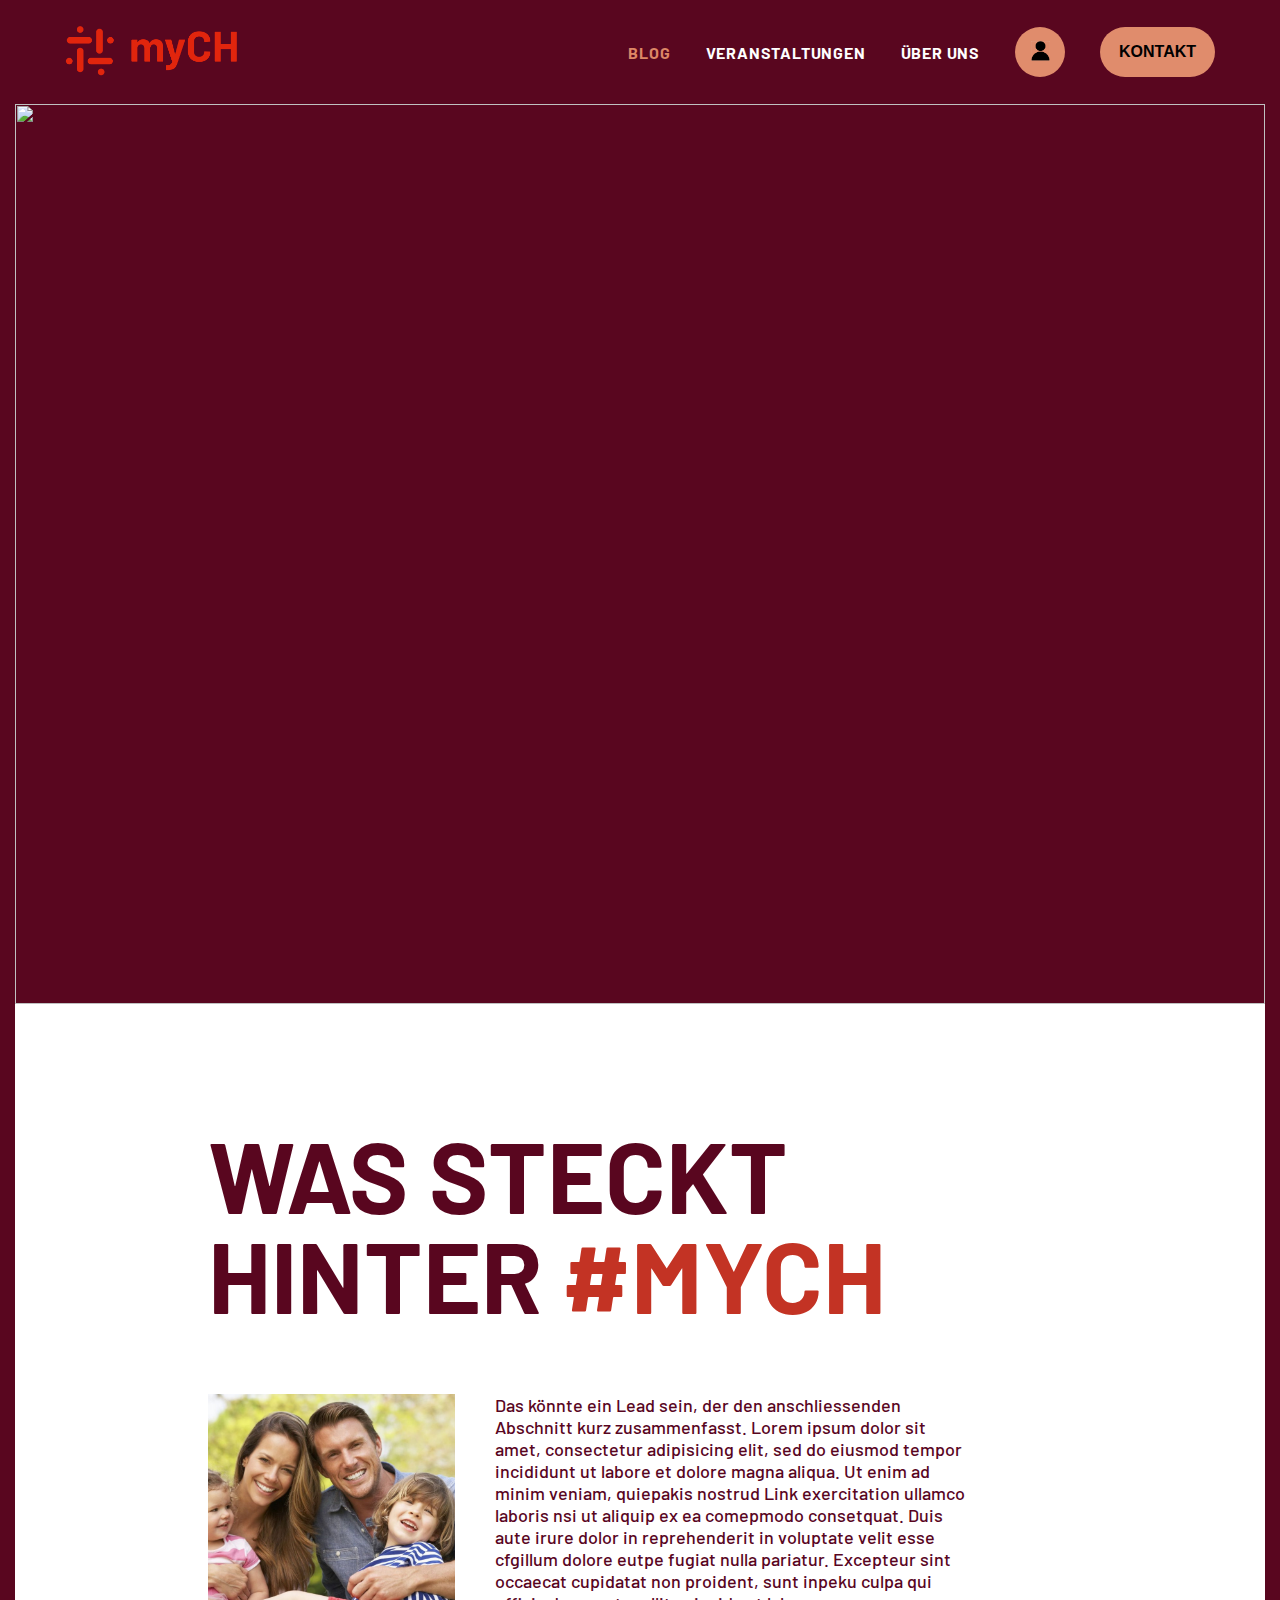
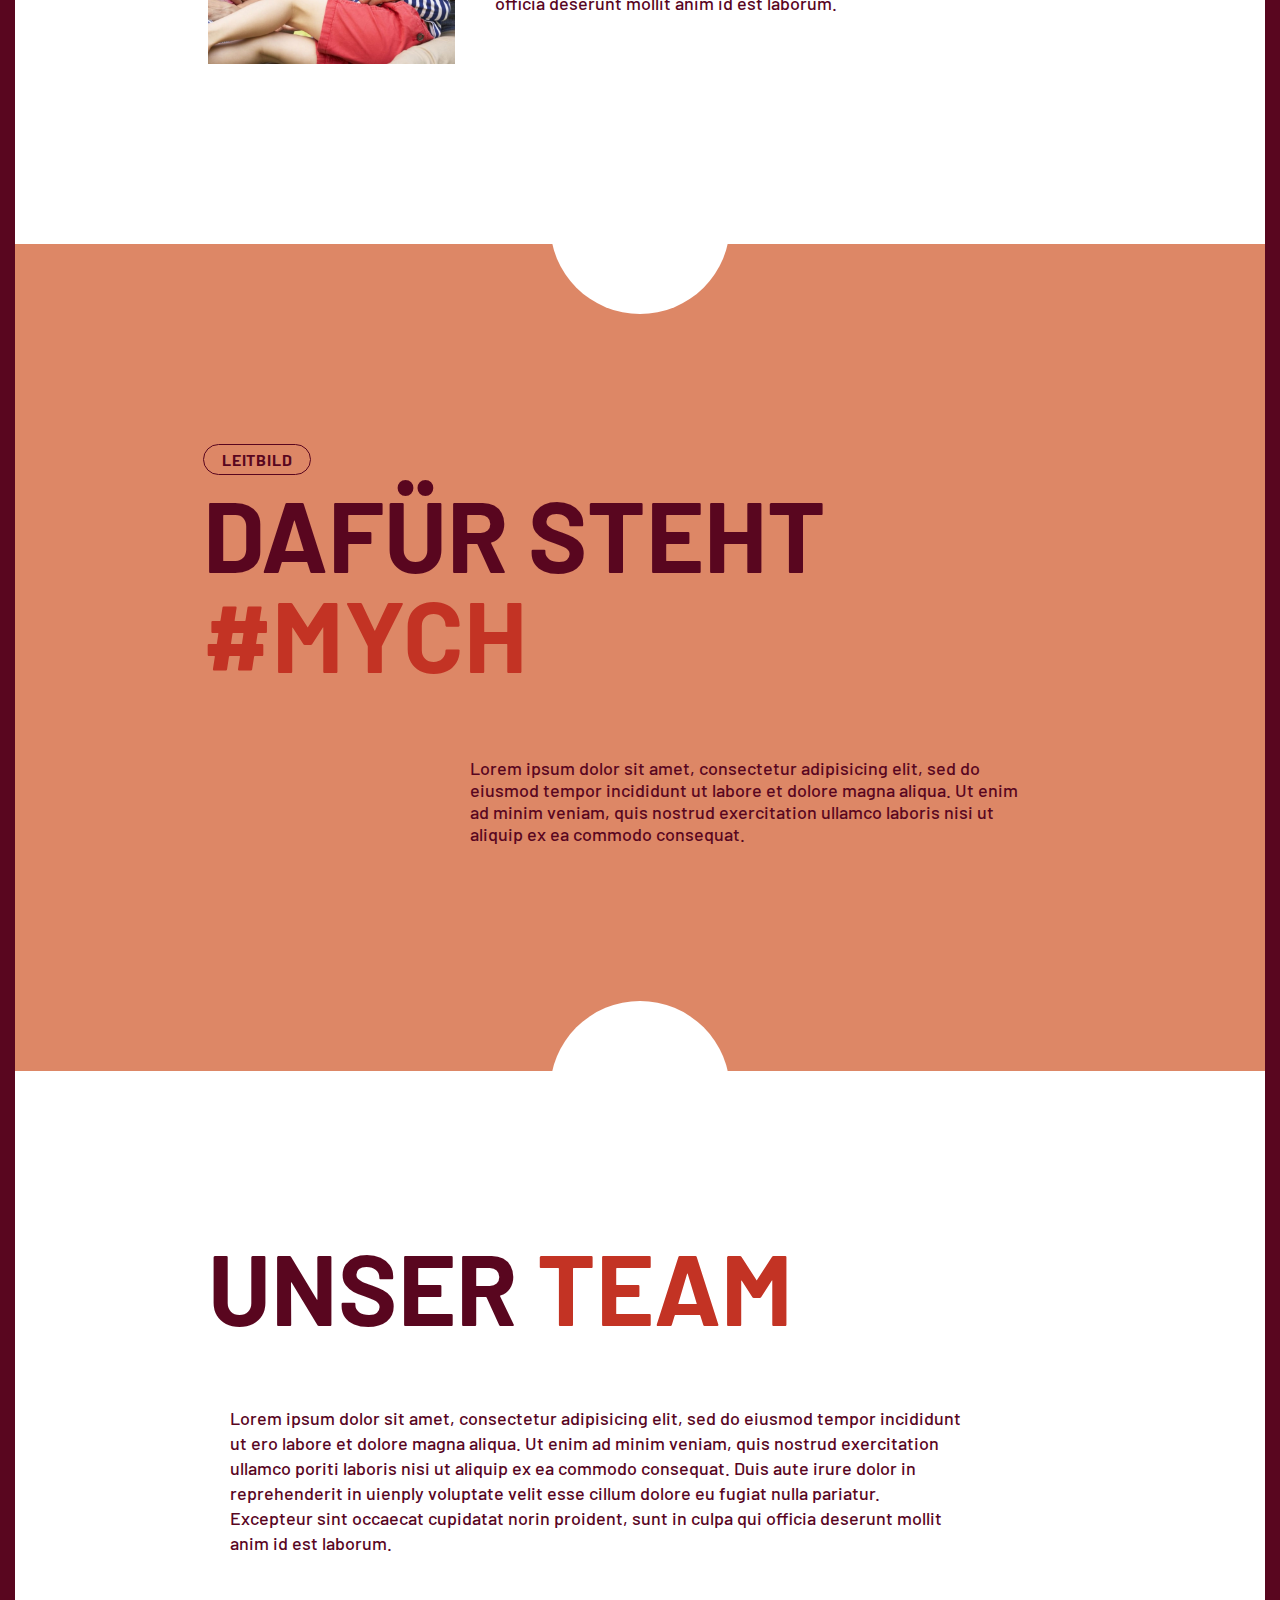
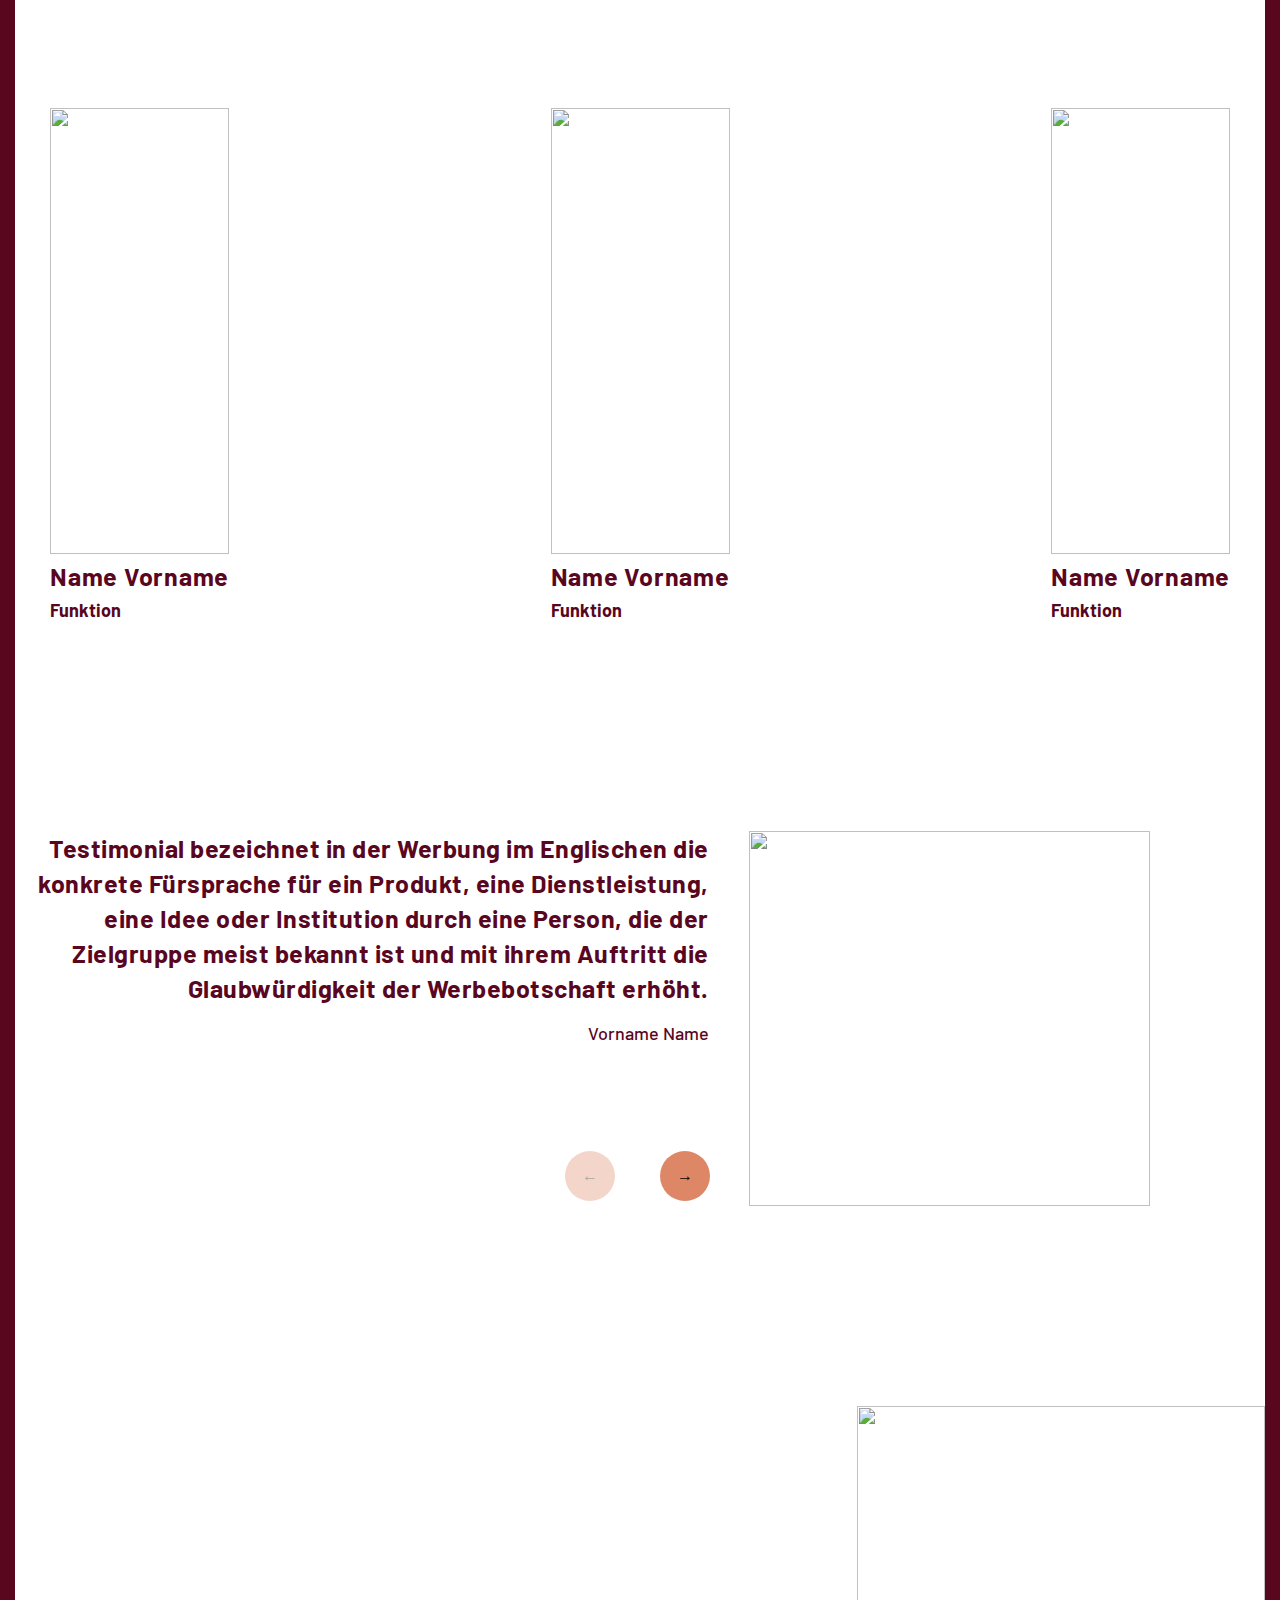
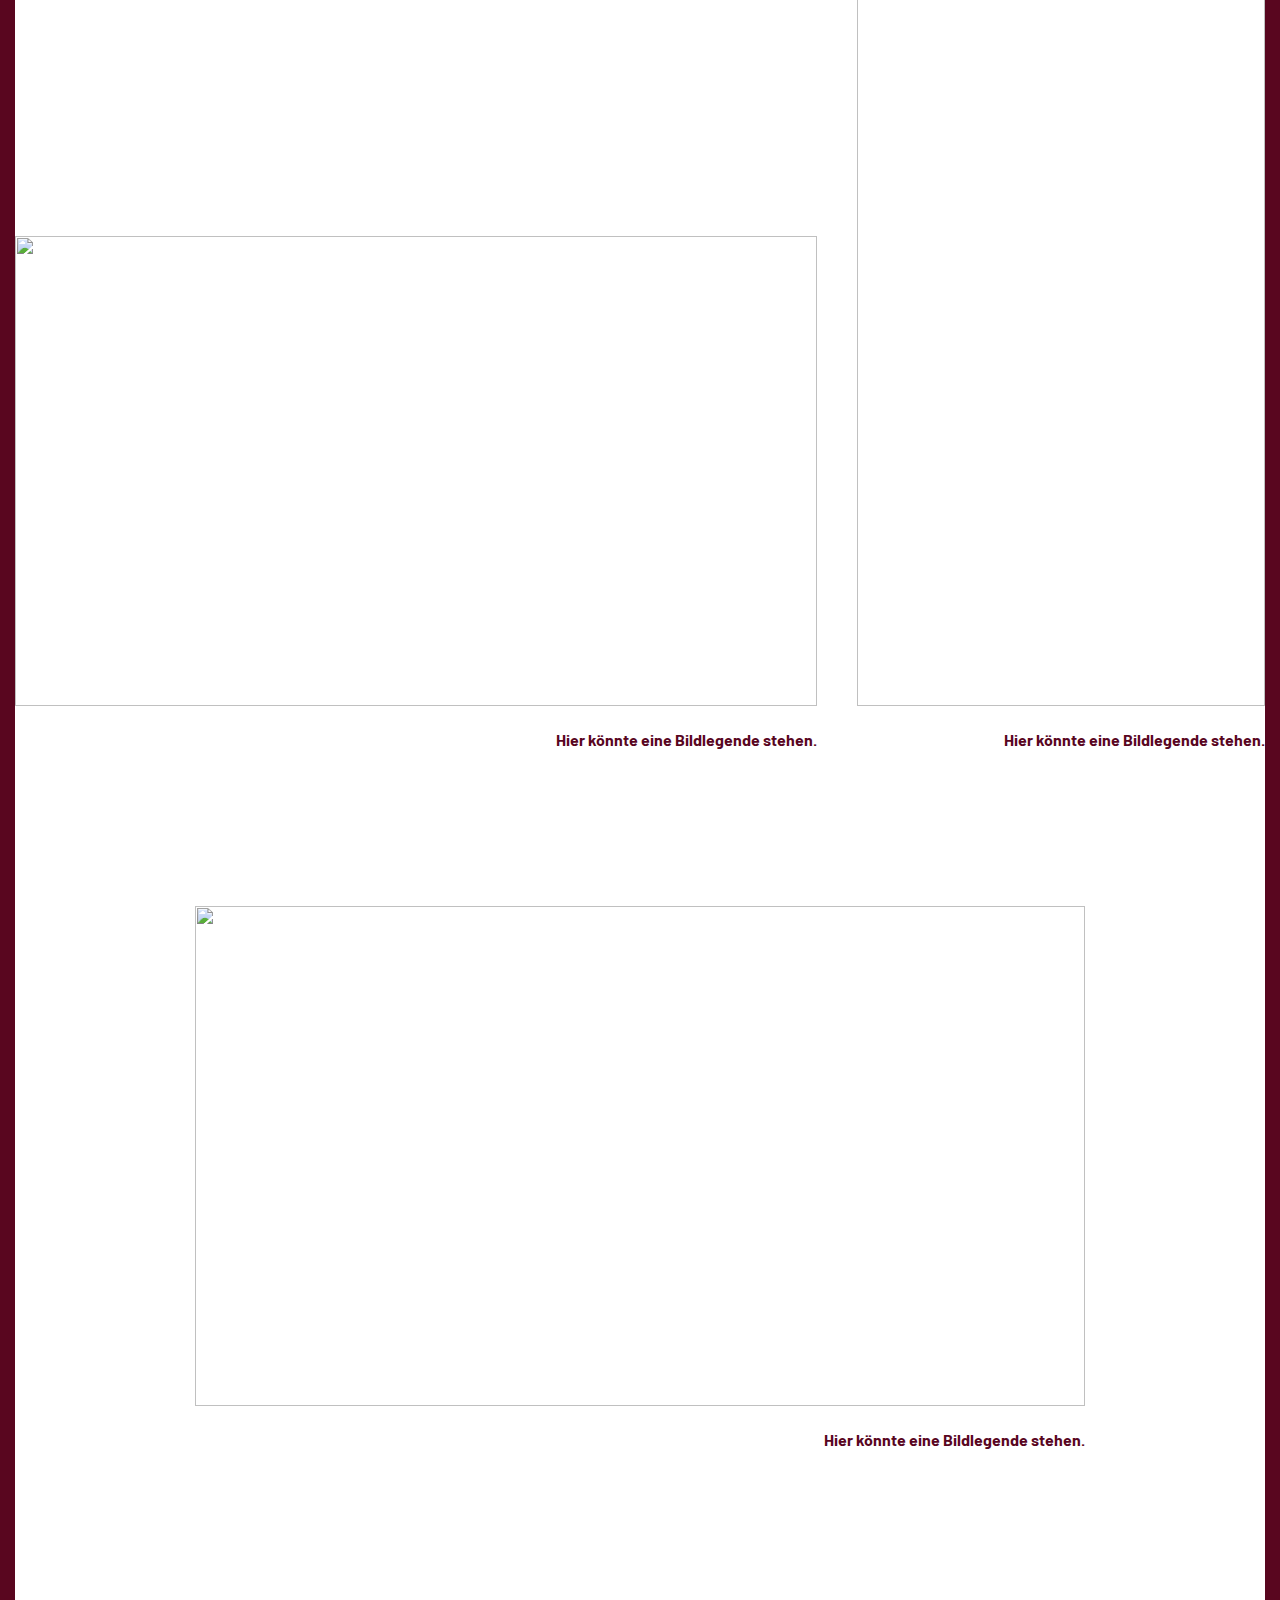
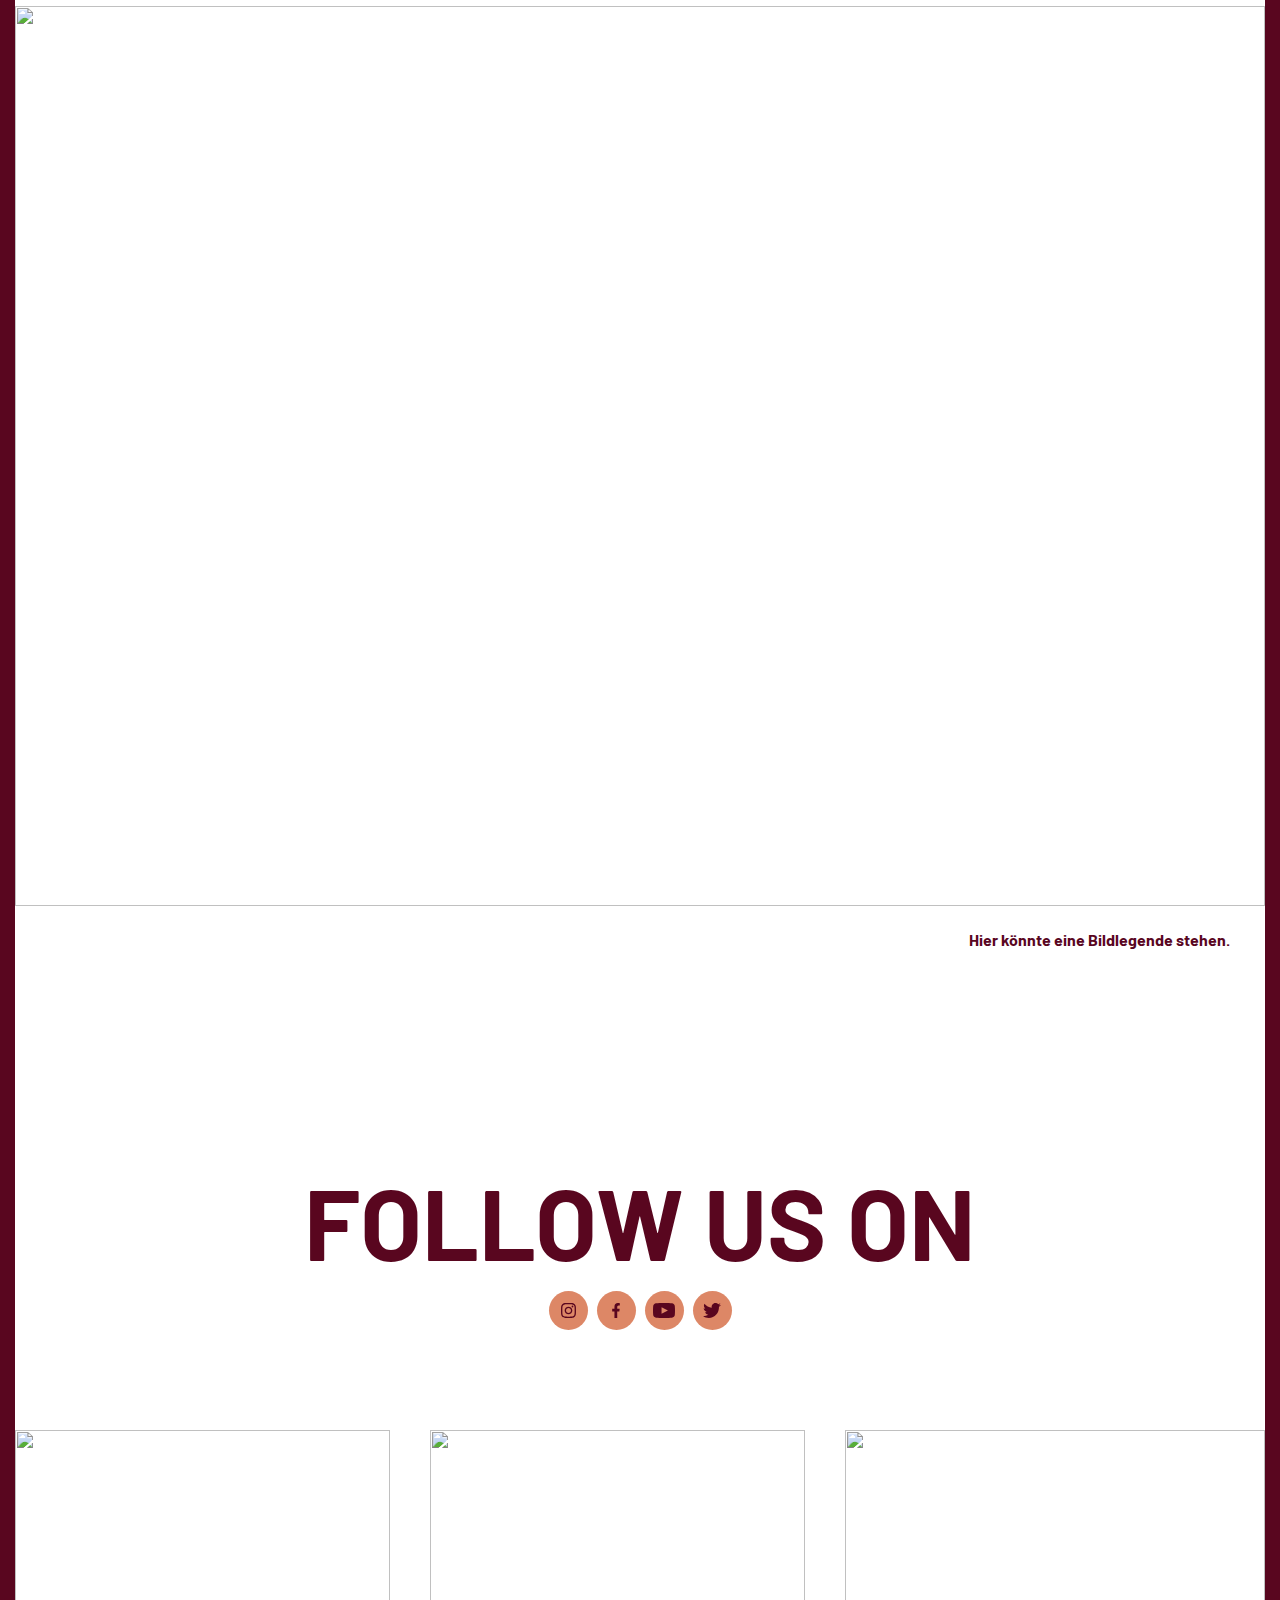
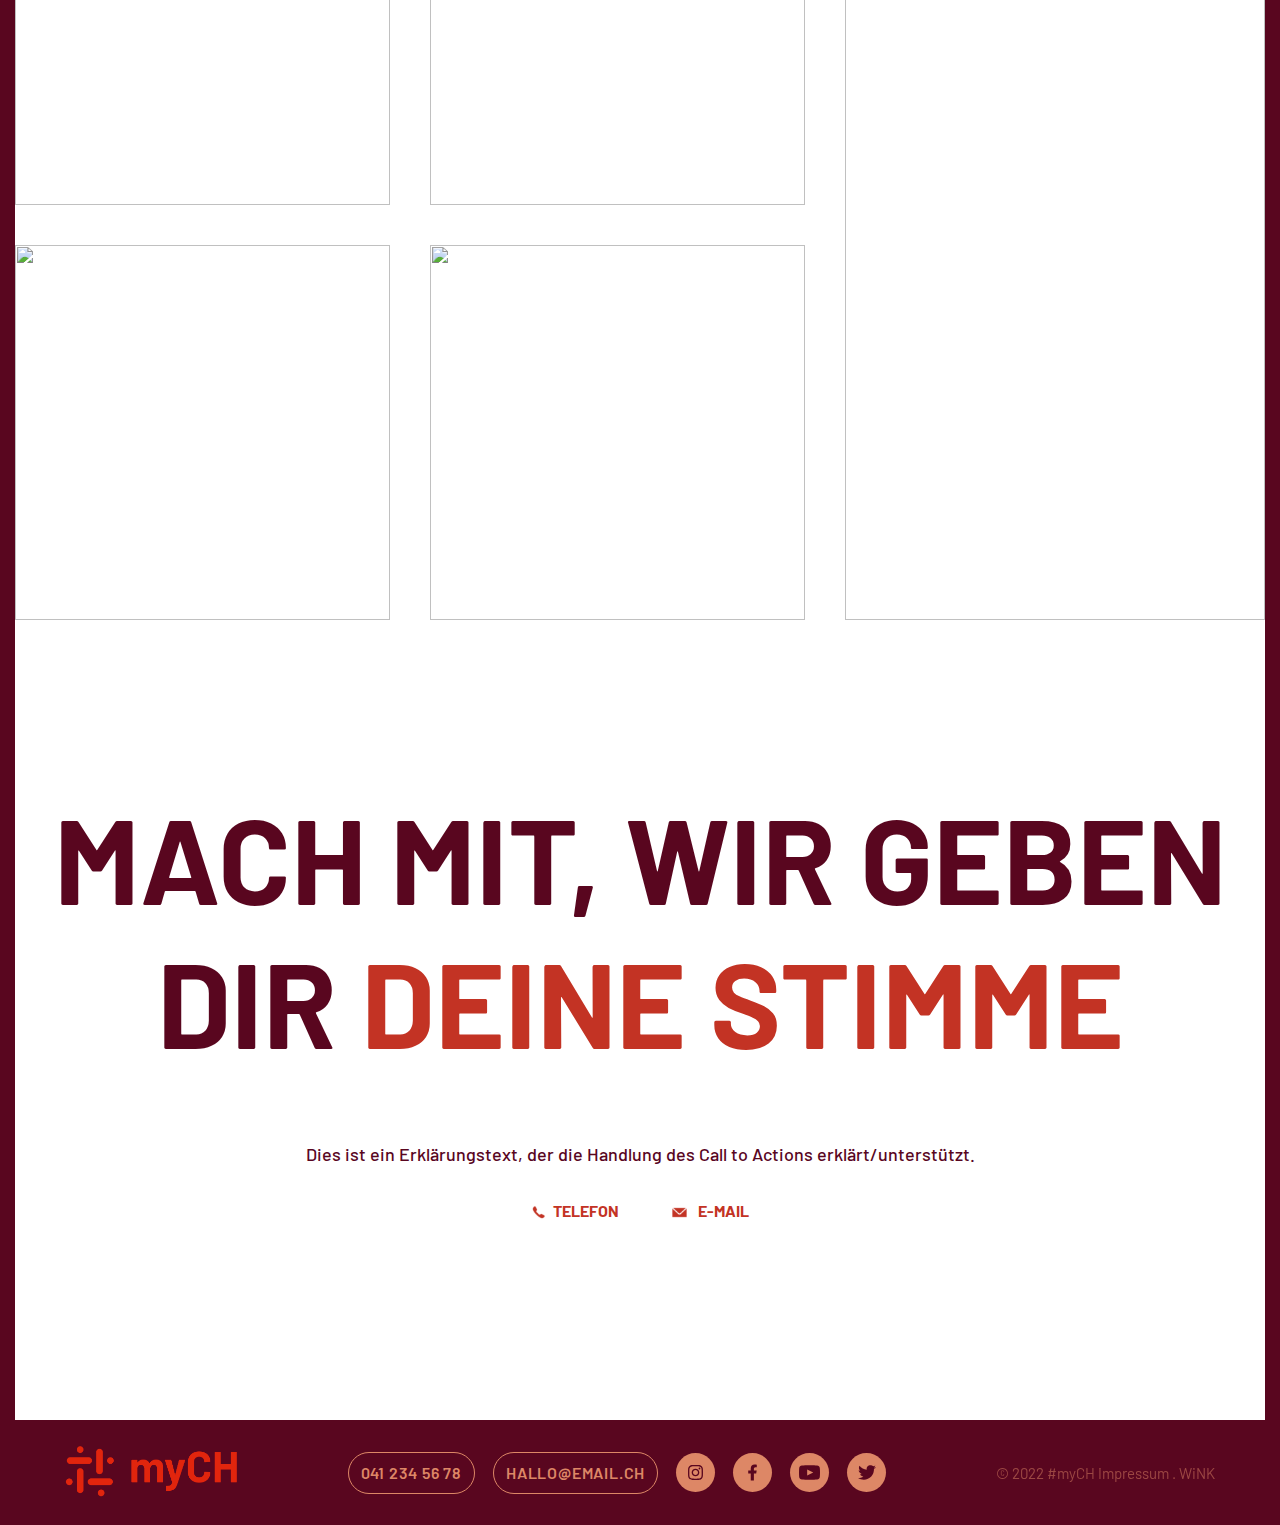
==== commit a9b76d9f: "feat: add slidre about us page" ====
--- a/about-us.html
+++ b/about-us.html
@@ -4,6 +4,8 @@
     <meta charset="UTF-8">
     <meta http-equiv="X-UA-Compatible" content="IE=edge">
     <meta name="viewport" content="width=device-width, initial-scale=1.0">
+    <link rel="stylesheet" href="https://cdn.jsdelivr.net/npm/swiper@8/swiper-bundle.min.css"/>
+    <link rel="icon" href="assets/images/favicon.png">
     <link rel="stylesheet" href="css/styles.min.css">
     <title>myCH -  About Page</title>
 </head>
@@ -19,8 +21,8 @@
                 
                 <nav class="menu">
 
-                    <label for="drop" class="toggle"><span>&#9776;</span></label>
-                    <input type="checkbox" id="drop" />
+                    <input type="checkbox" class="toggle-menu">
+                    <div class="hamburger"></div>
                     
                     <ul class="nav nav-menu">
                         <li class="nav-item active">
@@ -131,21 +133,39 @@
                         </div>
                     </div>
 
-                    <div class="photos__second-block">
-                        <div class="photos__user-feedback">
-                            <p class="photos__user-text">Testimonial bezeichnet in der Werbung im Englischen die konkrete Fürsprache für ein Produkt, eine Dienstleistung, eine Idee oder Institution durch eine Person, die der Zielgruppe meist bekannt ist und mit ihrem Auftritt die Glaubwürdigkeit der Werbebotschaft erhöht.</p>
-                            <h5 class="photos__name">Vorname Name</h5>
-        
-                            <div class="photos__buttons">
-                                <button class="photos__button-left">←</button>
-                                <button class="photos__button-right">→</button>
-                            </div>
-                        </div>
-        
-                        <div class="photos__img-second">
-                            <img src="https://images.unsplash.com/photo-1554080353-a576cf803bda?ixlib=rb-4.0.3&ixid=MnwxMjA3fDB8MHxzZWFyY2h8NHx8cGhvdG98ZW58MHx8MHx8&w=1000&q=80" alt="">
-                            <span class="photos__number">01 / 04</span>
-                        </div>
+                   <!-- Swiper -->
+                   <div class="swiper mySwiper">
+                        <div class="swiper-wrapper">
+                            <div class="swiper-slide">
+                                <div class="photos__second-block">
+                                    <div class="photos__user-feedback">
+                                        <p class="photos__user-text">Testimonial bezeichnet in der Werbung im Englischen die konkrete Fürsprache für ein Produkt, eine Dienstleistung, eine Idee oder Institution durch eine Person, die der Zielgruppe meist bekannt ist und mit ihrem Auftritt die Glaubwürdigkeit der Werbebotschaft erhöht.</p>
+                                        <h5 class="photos__name">Vorname Name</h5>
+                                    </div>
+            
+                                    <div class="photos__img-second">
+                                        <img src="https://images.unsplash.com/photo-1554080353-a576cf803bda?ixlib=rb-4.0.3&ixid=MnwxMjA3fDB8MHxzZWFyY2h8NHx8cGhvdG98ZW58MHx8MHx8&w=1000&q=80" alt="">
+                                    </div>
+                                </div>
+                            </div>
+                            <div class="swiper-slide">
+                                <div class="photos__second-block">
+                                    <div class="photos__user-feedback">
+                                        <p class="photos__user-text">Testimonial bezeichnet in der Werbung im Englischen die konkrete Fürsprache für ein Produkt, eine Dienstleistung, eine Idee oder Institution durch eine Person, die der Zielgruppe meist bekannt ist und mit ihrem Auftritt die Glaubwürdigkeit der Werbebotschaft erhöht.</p>
+                                        <h5 class="photos__name">Vorname Name</h5>
+                                    </div>
+            
+                                    <div class="photos__img-second">
+                                        <img src="https://images.unsplash.com/photo-1554080353-a576cf803bda?ixlib=rb-4.0.3&ixid=MnwxMjA3fDB8MHxzZWFyY2h8NHx8cGhvdG98ZW58MHx8MHx8&w=1000&q=80" alt="">
+                                    </div>
+                                </div>
+                            </div>
+                        </div>
+                        <div class="photos__buttons">
+                            <div class="photos__button-left swiper-button-next">→</div>
+                            <div class="photos__button-right swiper-button-prev">←</div>
+                        </div>
+                        <div class="photos__number swiper-pagination"></div>
                     </div>
 
                     <div class="photos__third-block">
@@ -247,6 +267,10 @@
             </div>
         </div>
     </footer>
+
+    <!-- Scripts -->
+    <script src="https://cdn.jsdelivr.net/npm/swiper@8/swiper-bundle.min.js"></script>
+    <script src="js/script.js"></script>
 </body>
 
 </html>
--- a/css/styles.min.css
+++ b/css/styles.min.css
@@ -1,2 +1 @@
-@import url("https://fonts.googleapis.com/css2?family=Barlow:wght@500;700&display=swap");.banner__inner{background-image:url("../assets/images/banner.jpg");background-repeat:no-repeat;-webkit-background-size:cover;background-size:cover;padding:607px 0 35px 0}.banner__title--subtitle{text-align:center}.banner__title{font-family:'Barlow', sans-serif;font-style:normal;font-weight:700;font-size:150px;color:#59061F;text-transform:uppercase;letter-spacing:0;color:#fff}.banner__subtitle{font-family:"Barlow",sans-serif;font-weight:500;font-style:normal;font-size:18px;color:#fff;margin:0 0 96px 0}.banner__button{padding:0 36px}.banner__link{color:#fff;background-color:#C33324;text-decoration:none;text-align:center;padding:16px 0;-webkit-border-radius:25px;border-radius:25px;width:100%;display:block;font-family:"Barlow",sans-serif;font-weight:700;font-style:normal;font-size:16px}.about__inner{background-color:#fff;padding:155px 345px 201px 339px}.about__title{font-family:'Barlow', sans-serif;font-style:normal;font-weight:700;font-size:150px;color:#59061F;text-transform:uppercase;letter-spacing:0;max-width:1014px;line-height:150px}.about__title .about-has{color:#C33324}.about__photo-text{max-width:1045px;display:-webkit-box;display:-webkit-flex;display:-ms-flexbox;display:flex;-webkit-box-pack:justify;-webkit-justify-content:space-between;-ms-flex-pack:justify;justify-content:space-between;margin-left:auto;margin-top:70px;position:relative}.about__photo{max-width:270px;height:270px}.about .about-img{font-weight:400}.about__prg{font-family:'Barlow', sans-serif;font-style:normal;font-weight:500;font-size:18px;color:#59061F;color:#fff;font-size:14px}.about__img{width:100%;height:100%;-o-object-fit:cover;object-fit:cover}.about__text{font-family:'Barlow', sans-serif;font-style:normal;font-weight:500;font-size:18px;color:#59061F;width:735px;margin:0 0 0 40px}.information__inner{background-image:url("../assets/images/mountine.jpg");background-repeat:no-repeat;-webkit-background-size:cover;background-size:cover;padding:200px 345px 200px 338px;position:relative}.information__aktuell{border:1.5px solid;border-color:#fff;-webkit-border-radius:26px;border-radius:26px;color:#fff;padding:5px 13px;font-family:"Barlow",sans-serif;font-weight:700;font-size:16px;font-style:normal;text-transform:uppercase;width:-webkit-max-content;width:-moz-max-content;width:max-content}.information__title{font-family:"Barlow",sans-serif;font-weight:700;font-size:120px;font-style:normal;color:#fff;line-height:120px;padding:15px 100px 74px 0}.information__prg-block{max-width:735px;margin-left:auto}.information__prg{font-family:"Barlow",sans-serif;font-weight:500;font-size:18px;font-style:normal;color:#fff;line-height:25px;padding:0 0 26px 0}.information__lesen{font-family:"Barlow",sans-serif;font-weight:700;font-style:normal;font-size:16px;letter-spacing:0.8px;text-transform:uppercase;position:relative}.information__lesen::after{content:'';display:block;width:15px;height:15px;border:1px solid #c33324;-webkit-border-radius:50%;border-radius:50%;position:absolute;left:0;top:-webkit-calc(50% - 7.9px);top:calc(50% - 7.9px)}.information__lesen::before{width:5px;height:5px;background-color:#C33324;-webkit-border-radius:50%;border-radius:50%;content:'';display:block;position:absolute;left:5px;top:-webkit-calc(50% - 2.9px);top:calc(50% - 2.9px)}.information__lesen a{text-decoration:none;color:#C33324;margin:0 0 0 25px}.blogs__inner{background-color:#fff;padding:200px 35px 195px 35px}.blogs__all-bloks{display:-webkit-box;display:-webkit-flex;display:-ms-flexbox;display:flex;-webkit-box-pack:justify;-webkit-justify-content:space-between;-ms-flex-pack:justify;justify-content:space-between}.blogs__block{max-width:580px;position:relative}.blogs__block:first-child{padding:0 20px 0 0}.blogs__block+.blogs__block{margin:0 20px 0 0;padding:0 0 0 20px;border-left:#B2D0D8 solid 2px}.blogs__img{max-width:580px;height:580px}.blogs__img img{width:100%;height:100%;-o-object-fit:cover;object-fit:cover}.blogs__interview{border:#DD8766 solid 1px;-webkit-border-radius:26px;border-radius:26px;max-width:-webkit-max-content;max-width:-moz-max-content;max-width:max-content;text-transform:uppercase;padding:5px 13px;font-family:"Barlow",sans-serif;font-weight:700;font-size:16px;font-style:normal;color:#DD8766;position:absolute;top:20px;margin-left:20px;letter-spacing:0.8px}.blogs__title{font-family:"Barlow",sans-serif;font-weight:700;font-size:25px;font-style:normal;color:#59061F;letter-spacing:0.75px;margin-top:33px}.blogs__prg{font-family:"Barlow",sans-serif;font-weight:500;font-size:18px;font-style:normal;color:#59061F;letter-spacing:0.75px;margin:10px 0 33px 0}.blogs__lesen{font-family:"Barlow",sans-serif;font-weight:700;font-style:normal;font-size:16px;letter-spacing:0.8px;text-transform:uppercase;position:relative;position:absolute;bottom:0}.blogs__lesen::after{content:'';display:block;width:15px;height:15px;border:1px solid #c33324;-webkit-border-radius:50%;border-radius:50%;position:absolute;left:0;top:-webkit-calc(50% - 7.9px);top:calc(50% - 7.9px)}.blogs__lesen::before{width:5px;height:5px;background-color:#C33324;-webkit-border-radius:50%;border-radius:50%;content:'';display:block;position:absolute;left:5px;top:-webkit-calc(50% - 2.9px);top:calc(50% - 2.9px)}.blogs__lesen a{text-decoration:none;color:#C33324;margin:0 0 0 25px}.blogs__button{margin:40px 0 0 0}.blogs__link{color:#fff;background-color:#C33324;text-decoration:none;text-align:center;padding:16px 0;-webkit-border-radius:25px;border-radius:25px;width:100%;display:block;font-family:"Barlow",sans-serif;font-weight:700;font-style:normal;font-size:16px}.events__inner{background-color:#B2D0D8;padding:200px 345px;position:relative}.events__white-sircle-one{width:180px;height:180px;background-color:#fff;-webkit-border-radius:50%;border-radius:50%;position:absolute;top:-110px;left:0;right:0;margin-left:auto;margin-right:auto}.events__white-sircle-two{width:180px;height:180px;background-color:#fff;-webkit-border-radius:50%;border-radius:50%;position:absolute;bottom:-110px;left:0;right:0;margin-left:auto;margin-right:auto}.events__last-events{border:#59061F 1px solid;-webkit-border-radius:26px;border-radius:26px;width:-webkit-max-content;width:-moz-max-content;width:max-content;font-family:"Barlow",sans-serif;font-weight:700;font-size:16px;font-style:normal;color:#59061F;padding:5px 18px;letter-spacing:0.8px}.events__title{font-family:"Barlow",sans-serif;font-weight:700;font-size:120px;font-style:normal;color:#59061F;line-height:120px;padding:8px 0 74px 0}.events__hello{color:#C33324}.events__prg-link{max-width:570px;margin-left:auto}.events__prg{font-family:"Barlow",sans-serif;font-weight:500;font-size:18px;font-style:normal;color:#59061F;max-width:580px;padding:0 0 26px 0}.events__zuder{font-family:"Barlow",sans-serif;font-weight:700;font-style:normal;font-size:16px;letter-spacing:0.8px;text-transform:uppercase;position:relative}.events__zuder::after{content:'';display:block;width:15px;height:15px;border:1px solid #c33324;-webkit-border-radius:50%;border-radius:50%;position:absolute;left:0;top:-webkit-calc(50% - 7.9px);top:calc(50% - 7.9px)}.events__zuder::before{width:5px;height:5px;background-color:#C33324;-webkit-border-radius:50%;border-radius:50%;content:'';display:block;position:absolute;left:5px;top:-webkit-calc(50% - 2.9px);top:calc(50% - 2.9px)}.events__zuder a{text-decoration:none;color:#C33324;margin:0 0 0 25px}.photos__inner{background-color:#fff;padding:200px 0 0 0}.photos__title{font-family:"Barlow",sans-serif;font-weight:700;font-size:120px;font-style:normal;color:#59061F;line-height:120px;max-width:820px;margin:0 260px 75px auto}.photos__first-block{display:-webkit-box;display:-webkit-flex;display:-ms-flexbox;display:flex}.photos__second-block{display:-webkit-box;display:-webkit-flex;display:-ms-flexbox;display:flex;position:relative;-webkit-box-pack:end;-webkit-justify-content:end;-ms-flex-pack:end;justify-content:end;padding:0 345px 0 0;margin-top:210px}.photos__third-block{display:-webkit-box;display:-webkit-flex;display:-ms-flexbox;display:flex;-webkit-box-pack:justify;-webkit-justify-content:space-between;-ms-flex-pack:justify;justify-content:space-between;-webkit-box-align:end;-webkit-align-items:flex-end;-ms-flex-align:end;align-items:flex-end;margin-top:200px}.photos__foutrth-block{display:-webkit-box;display:-webkit-flex;display:-ms-flexbox;display:flex;-webkit-box-pack:center;-webkit-justify-content:center;-ms-flex-pack:center;justify-content:center;margin-top:200px}.photos__fifth-block{height:1080px;margin-top:200px}.photos__fifth-block img{width:100%;height:100%;-o-object-fit:cover;object-fit:cover}.photos__sixth-block{margin-top:265px}.photos__mych{color:#C33324}.photos__img-first{max-width:1095px;height:1095px}.photos__img-first img{width:100%;height:100%;-o-object-fit:cover;object-fit:cover}.photos__info{max-width:755px;margin:0 0 0 40px}.photos__title-info{font-family:"Barlow",sans-serif;font-weight:700;font-size:18px;font-style:normal;color:#59061F}.photos__prg{font-family:"Barlow",sans-serif;font-weight:500;font-size:18px;font-style:normal;color:#59061F;line-height:25px;margin:19px 0 34px 0}.photos__mehr{font-family:"Barlow",sans-serif;font-weight:700;font-style:normal;font-size:16px;letter-spacing:0.8px;text-transform:uppercase;position:relative}.photos__mehr::after{content:'';display:block;width:15px;height:15px;border:1px solid #c33324;-webkit-border-radius:50%;border-radius:50%;position:absolute;left:0;top:-webkit-calc(50% - 7.9px);top:calc(50% - 7.9px)}.photos__mehr::before{width:5px;height:5px;background-color:#C33324;-webkit-border-radius:50%;border-radius:50%;content:'';display:block;position:absolute;left:5px;top:-webkit-calc(50% - 2.9px);top:calc(50% - 2.9px)}.photos__mehr a{text-decoration:none;color:#C33324;margin:0 0 0 25px}.photos__user-feedback{max-width:735px;margin:0 40px 0 0}.photos__user-text{font-family:"Barlow",sans-serif;font-weight:700;font-size:25px;font-style:normal;color:#59061F;line-height:35px;letter-spacing:0.5px;text-align:end;max-width:735px}.photos__name{font-family:"Barlow",sans-serif;font-weight:500;font-size:18px;font-style:normal;color:#59061F;line-height:25px;text-align:end;margin:15px 0 160px 0}.photos__buttons{display:-webkit-box;display:-webkit-flex;display:-ms-flexbox;display:flex;-webkit-box-pack:end;-webkit-justify-content:end;-ms-flex-pack:end;justify-content:end}.photos__button-left{width:50px;height:50px;background-color:#DD8766;border:0;-webkit-border-radius:50%;border-radius:50%;font-weight:700;display:-webkit-box;display:-webkit-flex;display:-ms-flexbox;display:flex;-webkit-box-align:center;-webkit-align-items:center;-ms-flex-align:center;align-items:center;-webkit-box-pack:center;-webkit-justify-content:center;-ms-flex-pack:center;justify-content:center;margin:0 25px 0 0;cursor:pointer}.photos__button-right{width:50px;height:50px;background-color:#DD8766;border:0;-webkit-border-radius:50%;border-radius:50%;font-weight:700;display:-webkit-box;display:-webkit-flex;display:-ms-flexbox;display:flex;-webkit-box-align:center;-webkit-align-items:center;-ms-flex-align:center;align-items:center;-webkit-box-pack:center;-webkit-justify-content:center;-ms-flex-pack:center;justify-content:center;cursor:pointer}.photos__img-second{width:425px;height:425px;position:relative}.photos__img-second img{width:100%;height:100%;-o-object-fit:cover;object-fit:cover}.photos__number{font-family:"Barlow",sans-serif;font-weight:700;font-size:16px;font-style:normal;line-height:30px;letter-spacing:0.8px;position:absolute;left:15px;bottom:0;color:#fff}.photos__img-text-first{width:1080px;height:609px}.photos__img-text-first img{width:100%;height:100%;-o-object-fit:cover;object-fit:cover}.photos__img-text-second{width:609px;height:1080px}.photos__img-text-second img{width:100%;height:100%;-o-object-fit:cover;object-fit:cover}.photos__img-text-fourth{width:890px;height:500px}.photos__img-text-fourth img{width:100%;height:100%;-o-object-fit:cover;object-fit:cover}.photos__text-first{font-family:"Barlow",sans-serif;font-weight:700;font-size:16px;font-style:normal;color:#59061F;line-height:25px;margin:17px 0 0 0;text-align:end}.photos__text-second{font-family:"Barlow",sans-serif;font-weight:700;font-size:16px;font-style:normal;color:#59061F;line-height:25px;margin:17px 0 0 0;text-align:end}.photos__text-fourth{font-family:"Barlow",sans-serif;font-weight:700;font-size:16px;font-style:normal;color:#59061F;line-height:25px;margin:17px 0 0 0;text-align:end}.photos__text-fifth{font-family:"Barlow",sans-serif;font-weight:700;font-size:16px;font-style:normal;color:#59061F;line-height:25px;margin:17px 35px 0 0;text-align:end}.photos__title-sixth{font-family:"Barlow",sans-serif;font-weight:700;font-size:120px;font-style:normal;color:#59061F;text-align:center}.photos__social{display:-webkit-box;display:-webkit-flex;display:-ms-flexbox;display:flex;-webkit-box-pack:center;-webkit-justify-content:center;-ms-flex-pack:center;justify-content:center;margin-top:20px}.photos__social-link{background-color:#DD8766;width:39px;height:39px;padding:12px 0;-webkit-border-radius:100px;border-radius:100px;text-align:center}.photos__social-link img{width:auto;height:15px}.photos__social-link+.photos__social-link{margin-left:9px}.photos__block-imgs{display:-webkit-box;display:-webkit-flex;display:-ms-flexbox;display:flex;-webkit-box-pack:center;-webkit-justify-content:center;-ms-flex-pack:center;justify-content:center;margin:100px 0 0 0}.photos__block-img{display:-webkit-box;display:-webkit-flex;display:-ms-flexbox;display:flex}.photos__block-img+.photos__block-img{margin-top:40px}.photos__img-inner{max-width:425px;height:425px}.photos__img-inner img{width:100%;height:100%;-o-object-fit:cover;object-fit:cover}.photos__img-inner+.photos__img-inner{margin-left:40px}.photos__second-imgs{width:580px;height:890px;margin:0 0 0 40px}.photos__second-imgs img{width:100%;height:100%;-o-object-fit:cover;object-fit:cover}@media screen and (max-width: 1440.98px){.banner__title{font-size:100px}.about__inner{padding:120px 300px 180px 193px}.about__title{font-size:100px;line-height:100px}.information__inner{padding:210px 225px 195px 188px}.information__title{font-size:100px;line-height:100px}.information__aktuell{padding:2px 10px}.blogs__img{max-width:412px;height:412px}.events__inner{padding:200px 225px 200px 188px}.events__title{font-size:100px;line-height:100px}.photos__second-block{padding:0 115px 0 0}.photos__title{font-size:100px;line-height:100px}.photos__img-first{height:615px}.photos__img-second{height:375px}.photos__name{margin:15px 0 110px 0}.photos__img-text-first{width:907px;height:470px}.photos__img-text-second{width:462px;height:900px;margin:0 0 0 40px}.photos__fifth-block{height:900px}.photos__img-inner{width:375px;height:375px}.photos__second-imgs{height:790px}.photos__title-sixth{font-size:100px;line-height:100px}}@media screen and (max-width: 1000.98px){.banner__title{font-size:80px}.banner__subtitle{font-size:16px}.banner__link{font-size:14px;padding:14px 0}.about__inner{padding:80px 135px 80px 135px}.about__title{font-size:80px;line-height:80px}.about__text{font-size:16px}.information__inner{padding:100px 31px 75px 135px}.information__title{font-size:80px;line-height:80px}.information__aktuell{padding:2px 10px}.information__prg{font-size:16px}.information__lesen{font-size:14px}.blogs__inner{padding:100px 20px 100px 20px}.blogs__title{font-size:18px}.blogs__prg{font-size:16px}.blogs__block:last-child{margin:0}.blogs__img{max-width:282px;height:282px}.blogs__interview{padding:2px 9px;font-size:12px}.blogs__link{font-size:14px;padding:14px}.events__inner{padding:130px 31px 130px 135px}.events__title{font-size:80px;line-height:80px}.events__last-events{padding:2px 10px}.events__prg{font-size:16px}.events__zuder{font-size:14px}.events__white-sircle-one{width:140px;height:140px;top:-80px}.events__white-sircle-two{width:140px;height:140px;bottom:-80px}.photos__inner{padding:100px 0 0 0}.photos__second-block{padding:0 60px 0 0}.photos__user-text{font-size:18px;line-height:25px}.photos__name{font-size:16px;margin:15px 0 160px 0}.photos__title{font-size:100px;line-height:100px;margin:0 0 75px auto}.photos__number{position:absolute;left:15px;bottom:0}.photos__info{max-width:500px}.photos__img-first{height:430px}.photos__prg{font-size:16px}.photos__mehr{font-size:14px}.photos__img-second{height:318px}.photos__name{margin:15px 0 100px 0}.photos__img-text-first{width:907px;height:341px}.photos__img-text-second{width:462px;height:625px;margin:0 0 0 40px}.photos__img-text-fourth{width:605px;height:350px}.photos__fifth-block{height:700px}.photos__sixth-block{margin-top:185px}.photos__img-inner{width:270px;height:270px}.photos__second-imgs{height:580px}.photos__social-link{width:28px;height:28px;padding:6px 0}.photos__social-link img{height:12px}.photos__title-sixth{font-size:80px;line-height:80px}}@media screen and (max-width: 768.98px){.banner__title{font-size:70px}.about__title{font-size:70px;line-height:65px}.about__inner{padding:45px 30px 45px 47px}.about__photo{height:195px}.about__photo-text{display:block;margin:30px 0 0}.about__text{margin:20px 0 0;width:auto}.about__prg{font-size:12px}.information__inner{padding:68px 36px 66px 49px}.information__title{font-size:70px;line-height:65px}.information__aktuell{padding:2px 10px;font-size:12px}.information__prg{font-size:16px;width:auto}.information__lesen{font-size:14px}.blogs__inner{padding:100px 20px 100px 20px}.blogs__title{font-size:16px}.blogs__prg{font-size:14px}.blogs__lesen{font-size:14px}.blogs__img{max-width:182px;height:182px}.blogs__interview{padding:2px 9px;font-size:12px}.events__inner{padding:68px 36px 66px 49px}.events__title{font-size:70px;line-height:65px}.events__last-events{padding:2px 10px;font-size:12px}.events__prg{font-size:16px;width:auto}.events__white-sircle-one{width:100px;height:100px;top:-60px}.events__white-sircle-two{width:100px;height:100px;bottom:-60px}.photos__inner{padding:100px 0 0 0}.photos__second-block{padding:0 30px 0 0;margin-top:130px}.photos__user-text{font-size:16px;line-height:20px}.photos__name{font-size:16px;margin:15px 0 30px 0}.photos__button-left{width:30px;height:30px}.photos__button-right{width:30px;height:30px}.photos__title{font-size:70px;line-height:65px;padding:0 30px 0 47px}.photos__info{max-width:300px;margin:0 0 0 20px}.photos__img-first{height:388px}.photos__prg{font-size:16px;line-height:20px;margin:15px 0 18px 0}.photos__mehr{font-size:14px}.photos__img-second{height:222px}.photos__img-text-first{width:852px;height:249px}.photos__img-text-second{width:569px;height:496px;margin:0 0 0 20px}.photos__text-first{font-size:14px;margin:5px 0 0 0}.photos__text-second{font-size:14px;margin:5px 0 0 0}.photos__img-text-fourth{width:495px;height:274px}.photos__text-fourth{font-size:14px;margin:5px 0 0 0}.photos__third-block{margin-top:130px}.photos__foutrth-block{margin-top:130px}.photos__fifth-block{height:420px;margin-top:130px}.photos__text-fifth{font-size:14px;margin:5px 25px 0 0}.photos__sixth-block{margin-top:145px}.photos__img-inner{width:220px;height:220px}.photos__img-inner+.photos__img-inner{margin-left:20px}.photos__block-imgs{margin-top:50px}.photos__block-img+.photos__block-img{margin-top:20px}.photos__second-imgs{height:460px;margin-left:20px}.photos__social-link{width:28px;height:28px;padding:6px 0}.photos__social-link img{height:12px}.photos__title-sixth{font-size:70px;line-height:65px}}@media screen and (max-width: 634.98px){.blogs__inner{padding:100px 20px 100px 20px}.blogs__all-bloks{display:block}.blogs__block+.blogs__block{margin:70px 0 0 0;padding:0;border-left:0}.blogs__title{font-size:16px}.blogs__prg{font-size:14px;padding:10px 0 33px 0;margin:0}.blogs__lesen{font-size:14px;bottom:-30px}.blogs__button{margin:60px 0 0 0}.events__title{font-size:50px;line-height:50px;padding:8px 0 47px 0}.photos__inner{padding:100px 0 0 0}.photos__second-block{padding:0 30px 0 0;margin-top:100px}.photos__user-text{font-size:14px;line-height:20px}.photos__user-feedback{margin:0 20px 0 0}.photos__number{font-size:14px}.photos__name{font-size:14px;margin:5px 0}.photos__button-left{width:30px;height:30px}.photos__button-right{width:30px;height:30px}.photos__title{font-size:70px;line-height:65px;padding:0 30px 0 47px}.photos__info{max-width:200px;margin:0 0 0 20px}.photos__img-first{height:354px}.photos__prg{font-size:16px;line-height:20px;margin:15px 0 18px 0}.photos__mehr{font-size:14px}.photos__img-second{height:184px}.photos__img-text-first{width:753px;height:192px}.photos__img-text-second{width:569px;height:384px;margin:0 0 0 20px}.photos__text-first{font-size:14px;margin:5px 0 0 0}.photos__text-second{font-size:14px;margin:5px 0 0 0}.photos__img-text-fourth{width:439px;height:244px}.photos__text-fourth{font-size:14px;margin:5px 0 0 0}.photos__third-block{margin-top:130px}.photos__foutrth-block{margin-top:130px}.photos__fifth-block{height:360px;margin-top:130px}.photos__text-fifth{font-size:14px;margin:5px 25px 0 0}.photos__sixth-block{margin-top:115px}.photos__img-inner{width:180px;height:180px}.photos__img-inner+.photos__img-inner{margin-left:15px}.photos__block-imgs{margin-top:50px}.photos__block-img+.photos__block-img{margin-top:15px}.photos__second-imgs{height:375px;margin-left:15px}.photos__social-link{width:28px;height:28px;padding:6px 0}.photos__social-link img{height:12px}.photos__title-sixth{font-size:70px;line-height:65px}}@media screen and (max-width: 420.98px){.banner__inner{padding:255px 0 35px 0}.banner__title{font-size:40px}.banner__subtitle{font-size:12px}.banner__button{padding:0 25px}.banner__link{padding:10px 0}.about__title{font-size:40px;line-height:40px}.about__inner{padding:19px 35px 20px 28px}.about__photo{height:195px}.about__prg{font-size:12px}.information__inner{padding:35px}.information__title{font-size:40px;line-height:40px;padding:15px 6px 46px 0}.information__aktuell{padding:2px 10px;font-size:10px}.information__prg{font-size:16px}.information__lesen{font-size:12px}.blogs__link{padding:10px 0}.events__inner{padding:35px}.events__title{font-size:40px;line-height:40px;padding:15px 6px 46px 0}.events__last-events{padding:2px 10px;font-size:10px}.events__white-sircle-one{width:60px;height:60px;top:-40px}.events__white-sircle-two{width:60px;height:60px;bottom:-40px}.photos__inner{padding:35px 0 0 0}.photos__second-block{padding:0 30px 0 0;margin-top:100px}.photos__user-text{font-size:14px;line-height:15px}.photos__user-feedback{margin:0 20px 0 0}.photos__number{font-size:14px}.photos__name{font-size:14px;margin:5px 0}.photos__button-left{width:30px;height:30px}.photos__button-right{width:30px;height:30px}.photos__title{font-size:40px;line-height:40px;margin-bottom:30px}.photos__title-info{font-size:14px}.photos__info{max-width:160px;margin:0 0 0 20px}.photos__img-first{height:210px}.photos__prg{font-size:14px;line-height:15px;margin:15px 0 18px 0}.photos__mehr{font-size:14px}.photos__img-second{height:134px}.photos__img-text-first{width:753px;height:137px}.photos__img-text-second{width:591px;height:300px;margin:0 0 0 15px}.photos__text-first{font-size:14px;margin:5px 0 0 0}.photos__first-imgs{margin-bottom:15px}.photos__text-second{font-size:14px;margin:5px 0 0 0}.photos__img-text-fourth{width:439px;height:244px}.photos__text-fourth{font-size:14px;margin:5px 0 0 0}.photos__third-block{margin-top:130px}.photos__foutrth-block{margin-top:130px}.photos__fifth-block{height:360px;margin-top:130px}.photos__text-fifth{font-size:14px;margin:5px 25px 0 0}.photos__sixth-block{margin-top:115px}.photos__img-inner{width:180px;height:180px}.photos__img-inner+.photos__img-inner{margin-left:15px}.photos__block-img{-webkit-box-pack:center;-webkit-justify-content:center;-ms-flex-pack:center;justify-content:center}.photos__block-imgs{margin-top:50px;display:block}.photos__block-img+.photos__block-img{margin-top:15px}.photos__second-imgs{width:100%;height:375px;margin-left:0}.photos__social-link{width:28px;height:28px;padding:6px 0}.photos__social-link img{height:12px}.photos__title-sixth{font-size:70px;line-height:65px}}.banner-photo__block{height:1080px}.banner-photo__block img{width:100%;height:100%;-o-object-fit:cover;object-fit:cover}.events__inner-red-bg{background-color:#DD8766;padding:200px 345px;position:relative}.team__inner{background-color:#fff;padding:165px 0 0 0}.team__title-prg{padding:0 345px 0 345px}.team__title{font-family:'Barlow', sans-serif;font-style:normal;font-weight:700;font-size:150px;color:#59061F;text-transform:uppercase;letter-spacing:0;max-width:1014px;line-height:150px}.team__title-sp{color:#C33324}.team__prg{font-family:'Barlow', sans-serif;font-style:normal;font-weight:500;font-size:50px;color:#59061F;font-size:18px;line-height:25px;max-width:735px;margin-left:auto;margin-top:70px}.team__photos-block{display:-webkit-box;display:-webkit-flex;display:-ms-flexbox;display:flex;-webkit-box-pack:justify;-webkit-justify-content:space-between;-ms-flex-pack:justify;justify-content:space-between;padding:0 35px;margin-top:152px}.team__block{position:relative}.team__block+.team__block{margin-left:40px}.team__photo{max-width:580px;height:580px}.team__photo img{width:100%;height:100%}.team__name{font-family:'Barlow', sans-serif;font-style:normal;font-weight:700;font-size:150px;color:#59061F;text-transform:uppercase;letter-spacing:0;font-size:25px;line-height:25px;letter-spacing:0.75px;text-transform:capitalize;margin:10px 0}.team__position{font-family:"Barlow",sans-serif;font-weight:700;font-size:18px;font-style:normal;color:#59061F}.team__white-sircle-one{width:180px;height:180px;background-color:#fff;-webkit-border-radius:50%;border-radius:50%;position:absolute;left:0;top:0;-webkit-transform:translate(470px, 200px);-ms-transform:translate(470px, 200px);transform:translate(470px, 200px);z-index:1}.team__white-sircle-two{width:180px;height:180px;background-color:#fff;-webkit-border-radius:50%;border-radius:50%;position:absolute;left:0;top:0;-webkit-transform:translate(470px, 200px);-ms-transform:translate(470px, 200px);transform:translate(470px, 200px);z-index:1}@media screen and (max-width: 1440.98px){.banner-photo__block{height:900px}.events__inner-red-bg{padding:200px 225px 200px 188px}.team__title-prg{padding:0 300px 0 193px}.team__title{font-size:100px;line-height:100px}.team__photo{height:446px}.team__white-sircle-one{-webkit-transform:translate(350px, 140px);-ms-transform:translate(350px, 140px);transform:translate(350px, 140px)}.team__white-sircle-two{-webkit-transform:translate(350px, 140px);-ms-transform:translate(350px, 140px);transform:translate(350px, 140px)}}@media screen and (max-width: 1366.98px){.team__white-sircle-one{-webkit-transform:translate(320px, 130px);-ms-transform:translate(320px, 130px);transform:translate(320px, 130px)}.team__white-sircle-two{-webkit-transform:translate(320px, 130px);-ms-transform:translate(320px, 130px);transform:translate(320px, 130px)}}@media screen and (max-width: 1000.98px){.banner-photo__block{height:700px}.events__inner-red-bg{padding:130px 31px 130px 135px}.team__inner{padding:100px 0 0 0}.team__title-prg{padding:0 135px}.team__title{font-size:80px;line-height:80px}.team__block+.team__block{margin-left:20px}.team__photo{height:286px}.team__name{font-size:18px}.team__position{font-size:16px}.team__white-sircle-one{width:120px;height:120px;-webkit-transform:translate(235px, 90px);-ms-transform:translate(235px, 90px);transform:translate(235px, 90px)}.team__white-sircle-two{width:120px;height:120px;-webkit-transform:translate(235px, 90px);-ms-transform:translate(235px, 90px);transform:translate(235px, 90px)}.team__prg{font-size:16px;max-width:515px}}@media screen and (max-width: 768.98px){.banner-photo__block{height:420px}.events__inner-red-bg{padding:68px 36px 66px 49px}.team__title-prg{padding:0 36px 0 49px}.team__title{font-size:70px;line-height:65px}.team__prg{font-size:16px;width:auto}.team__photos-block{padding:0 20px;margin:100px 0 0 0}.team__photo{height:200px}.team__name{font-size:16px;margin:5px 0}.team__position{font-size:14px}.team__white-sircle-one{width:80px;height:80px;-webkit-transform:translate(177px, 64px);-ms-transform:translate(177px, 64px);transform:translate(177px, 64px)}.team__white-sircle-two{width:80px;height:80px;-webkit-transform:translate(177px, 64px);-ms-transform:translate(177px, 64px);transform:translate(177px, 64px)}}@media screen and (max-width: 634.98px){.banner-photo__block{height:420px}.team__photo{height:334px}.team__block+.team__block{margin:25px 0 0 0}.team__photos-block{display:block;padding:0 80px}.team__white-sircle-one{display:none}.team__white-sircle-two{display:none}}@media screen and (max-width: 420.98px){.banner-photo__block{height:360px}.events__inner-red-bg{padding:35px}.team__title-prg{padding:0 35px 0 28px}.team__title{font-size:40px;line-height:40px}.team__prg{font-size:16px;max-width:515px}.team__photo{max-width:280px;height:280px}.team__block+.team__block{margin:25px 0 0 0}.team__photos-block{display:block;padding:0 40px}.team__white-sircle-one{display:none}.team__white-sircle-two{display:none}}.header{background-color:#59061F;display:-webkit-box;display:-webkit-flex;display:-ms-flexbox;display:flex;-webkit-box-pack:justify;-webkit-justify-content:space-between;-ms-flex-pack:justify;justify-content:space-between;-webkit-box-align:center;-webkit-align-items:center;-ms-flex-align:center;align-items:center;padding:25px 50px 25px 50px;margin:0 auto;font-family:"Barlow",sans-serif}.header-logo__img{max-width:173px}@media (max-width: 630px){.header-logo__img{max-width:125px}}.header__burger{display:none}@media (max-width: 630px){.header{padding:15px 0px 15px 0px}}.nav{display:-webkit-box;display:-webkit-flex;display:-ms-flexbox;display:flex;-webkit-box-align:center;-webkit-align-items:center;-ms-flex-align:center;align-items:center;list-style:none}.nav-item{margin-left:35px}.nav-item:first-child{margin-left:0}.nav-link{text-transform:uppercase;text-decoration:none;letter-spacing:0.8px;font-weight:bold;color:#fff;-webkit-transition:0.2s ease color;-o-transition:0.2s ease color;transition:0.2s ease color}.nav-link:hover{color:#DD8766}.nav-link.active{color:#DD8766}.nav-link.active::after{opacity:1}.nav-btn__account,.nav-btn__kontact{cursor:pointer;background:#E08C6C;-webkit-border-radius:50px;border-radius:50px;border:none;display:block}.nav-btn__account{width:50px;height:50px}.nav-btn__account img{width:19px}.nav-btn__kontact{font-size:16px;font-weight:bold;width:115px;height:50px}.toggle,[id^=drop]{display:none}@media all and (max-width: 1000px){main{padding:60px 0 0 0}.header{position:fixed;width:100%;z-index:99}nav{margin:0}.toggle+a,.nav-menu{display:none}.nav-btn__account{display:block}.nav-menu{padding:10px 0 20px 0;float:left;width:100%;position:fixed;-webkit-box-pack:start;-webkit-justify-content:start;-ms-flex-pack:start;justify-content:start;-webkit-box-orient:vertical;-webkit-box-direction:normal;-webkit-flex-direction:column;-ms-flex-direction:column;flex-direction:column;-webkit-box-align:center;-webkit-align-items:center;-ms-flex-align:center;align-items:center;top:88px;right:0;width:300px;height:100%;padding-top:36px}.toggle{font-family:'Muli', sans-serif;font-weight:300;font-size:20px;line-height:29px;color:#fff;display:block;padding:20px 0 0 40px;text-decoration:none;border:none}.toggle span{font-size:40px;float:right;margin-top:-26px}.toggle:hover{color:#e1e7ed}[id^=drop]:checked+ul{display:block}nav ul,nav ul ul{background-color:#59061F}.nav-item{margin-left:0px}nav ul li{display:block;width:100%;padding:7px 63px 8px 34px}nav ul ul{float:none;position:static;padding:15px 0 0 0;margin-top:0}nav ul ul li:hover>ul,nav ul li:hover>ul{display:none}nav ul ul li{display:block;width:100%;padding-left:45px}}@media (max-width: 630px){.header{width:94%}.nav-menu{top:68px}}footer{background-color:#59061F}.footer{-webkit-box-pack:justify;-webkit-justify-content:space-between;-ms-flex-pack:justify;justify-content:space-between;-webkit-box-align:center;-webkit-align-items:center;-ms-flex-align:center;align-items:center;display:-webkit-box;display:-webkit-flex;display:-ms-flexbox;display:flex;justify-content:space-between;padding:25px 50px 25px 50px;margin:0 auto;font-family:"Barlow",sans-serif}.footer-icon__logo{max-width:173px}@media (max-width: 630px){.footer-icon__logo{max-width:125px}}.footer-item{margin:0 9px}@media (max-width: 742px){.footer-item{margin:4px 4px}}.footer-contact{padding-left:0;margin:0;display:-webkit-box;display:-webkit-flex;display:-ms-flexbox;display:flex;-webkit-box-align:center;-webkit-align-items:center;-ms-flex-align:center;align-items:center}.footer-contact a{-webkit-box-align:center;-webkit-align-items:center;-ms-flex-align:center;align-items:center;text-align:center;letter-spacing:0.8px;font-size:16px;color:#DD8766;text-decoration:none;font-weight:600}.footer-contact__phone,.footer-contact__email{-webkit-box-align:center;-webkit-align-items:center;-ms-flex-align:center;align-items:center;text-align:center;display:-webkit-inline-box;display:-webkit-inline-flex;display:-ms-inline-flexbox;display:inline-flex;border:1px solid #DD8766;-webkit-border-radius:27px;border-radius:27px;height:0;padding:20px 12px}@media (max-width: 742px){.footer-contact a{letter-spacing:0.6px;font-size:12px}.footer-contact__phone,.footer-contact__email{padding:15px 10px}}@media (max-width: 420px){.footer-contact__phone,.footer-contact__email{padding:15px 36px}}@media (max-width: 385px){.footer-contact__phone,.footer-contact__email{padding:15px 28px}}.footer-contact__instagram,.footer-contact__facebook,.footer-contact__youtube,.footer-contact__twitter{background-color:#DD8766;width:39px;height:39px;-webkit-border-radius:50px;border-radius:50px;-webkit-box-align:center;-webkit-align-items:center;-ms-flex-align:center;align-items:center;display:-webkit-box;display:-webkit-flex;display:-ms-flexbox;display:flex;-webkit-box-pack:center;-webkit-justify-content:center;-ms-flex-pack:center;justify-content:center}.footer-contact__instagram img{width:15px;height:15px}.footer-contact__facebook img{width:9px;height:17px}.footer-contact__youtube img{width:21px;height:15px}.footer-contact__twitter img{width:18px;height:15px}@media (max-width: 742px){.footer-contact__instagram,.footer-contact__facebook,.footer-contact__youtube,.footer-contact__twitter{width:34px;height:34px}.footer-contact__instagram img{width:15px;height:15px}.footer-contact__facebook img{width:9px;height:17px}.footer-contact__youtube img{width:21px;height:15px}.footer-contact__twitter img{width:18px;height:15px}}@media (max-width: 448px){.footer-contact{-webkit-flex-wrap:wrap;-ms-flex-wrap:wrap;flex-wrap:wrap;-webkit-box-pack:center;-webkit-justify-content:center;-ms-flex-pack:center;justify-content:center}}.footer-reserved p{text-align:center;color:#DD8766;opacity:0.5;font-size:15px}@media (max-width: 1125px){.footer{-webkit-box-orient:vertical;-webkit-box-direction:normal;-webkit-flex-direction:column;-ms-flex-direction:column;flex-direction:column;padding:25px 0px 25px 0px}.footer div{padding:10px 0px 10px 0}}.social-media{position:fixed;top:35%;right:0;z-index:99}.social-media__inner{background-color:#59061F;padding:23px 0;width:57px;text-align:center;-webkit-border-radius:50px;border-radius:50px}.social-media__link{display:block}.social-media__icon{width:44px}@media screen and (max-width: 1440px){.social-media__inner{width:45px;padding:10px 0}.social-media__icon{height:30px}}@media screen and (max-width: 420px){.social-media__inner{width:35px;padding:5px 0}.social-media__icon{height:25px;width:25px}}.video__inner{width:100%;display:-webkit-box;display:-webkit-flex;display:-ms-flexbox;display:flex;-webkit-column-gap:40px;-moz-column-gap:40px;column-gap:40px}.video__player{position:relative;width:49%}.video__button{position:absolute;top:50%;left:50%;width:0;height:0;border-top:30px solid transparent;border-left:60px solid #C33324;border-bottom:30px solid transparent}.video__descr{width:51%}.video__descr h3{max-width:735px;font-family:'Barlow', sans-serif;font-style:normal;font-weight:700;font-size:150px;color:#59061F;text-transform:uppercase;letter-spacing:0;font-size:70px;color:#fff;margin-top:284px}.poster{height:979px}.poster img{width:100%;height:100%;-o-object-fit:cover;object-fit:cover}.audio-button a{color:#fff;background-color:#C33324;text-decoration:none;text-align:center;padding:16px 0;-webkit-border-radius:25px;border-radius:25px;width:100%;display:block;font-family:"Barlow",sans-serif;font-weight:700;font-style:normal;font-size:16px;margin:264px 0 35px 0}.audio-button a:after{content:url("../../assets/icons/details_audio.svg");position:relative;top:3px;margin-left:17.65px}@media (max-width: 1440px){.video__descr h3{font-size:48px}.audio-button a{margin:427px 0 35px 0}}@media (max-width: 1185px){.video__inner{-webkit-column-gap:30px;-moz-column-gap:30px;column-gap:30px}.video__descr h3{font-size:36px}.audio-button a{margin:477px 0 35px 0;font-size:14px;padding:14px 0}}@media (max-width: 900px){.video__inner{width:100%;display:block}.video__player{width:100%}.video__descr{width:100%}.video__descr h3{max-width:500px;margin:50px auto 0 auto}.audio-button a{margin:90px 0 35px 0}}@media (max-width: 768px){.poster{height:500px}.poster img{width:100%;height:100%;-o-object-fit:cover;object-fit:cover}}@media (max-width: 425px){.video__descr h3{font-size:28px}.poster{height:300px}.poster img{width:100%;height:300px;-o-object-fit:cover;object-fit:cover}.audio-button a{margin:62px 0 35px 0;padding:12px 0}}.description{background-color:#fff}.description__inner{max-width:1510px;margin:0 auto}.description__text{width:100%}.description__text p{font-family:'Barlow', sans-serif;font-style:normal;font-weight:500;font-size:50px;color:#59061F;padding:183px  0 90px 0}.description__text p span{color:#C33324}@media (max-width: 1440px){.description__inner{padding:0 100px}.description__text p{font-size:35px;padding:100px  0 24px 0}}@media (max-width: 768px){.description__inner{padding:0 50px}.description__text p{font-size:35px;padding:75px  0 24px 0}}@media (max-width: 570px){.description__inner{padding:0 30px}.description__text p{font-size:24px}}@media (max-width: 375px){.description__text p{font-size:18px}}.stories__inner{width:100%;display:-webkit-box;display:-webkit-flex;display:-ms-flexbox;display:flex;-webkit-column-gap:40px;-moz-column-gap:40px;column-gap:40px;margin:99px 0 0 0}.stories__img-wrapper{width:39%}.stories__text-wrapper{width:59%}.stories__text-wrapper p{font-family:'Barlow', sans-serif;font-style:normal;font-weight:500;font-size:18px;color:#59061F;max-width:735px}.stories__text-wrapper p:first-child{margin-bottom:295px}.img-box{width:270px;height:270px;margin-left:auto}.img-box img{width:100%;height:100%;-o-object-fit:cover;object-fit:cover}@media (max-width: 1040px){.stories__inner{width:100%;display:block;margin:99px 0 0px 0}.stories__img-wrapper{width:59%;margin:0 0 0 auto}.stories__text-wrapper{width:59%;margin:30px 0 0 auto}.stories__text-wrapper p:first-child{margin-bottom:150px}.img-box img{-o-object-fit:cover;object-fit:cover}}@media (max-width: 768px){.stories__text-wrapper p{font-size:16px}}@media (max-width: 585px){.stories__img-wrapper{width:70%;margin:0 auto 0 auto}.stories__text-wrapper{width:70%;margin:30px auto 0 auto}.stories__text-wrapper p:first-child{margin-bottom:100px}.img-box{width:230px;height:230px;margin:0 auto}.img-box img{width:100%;height:100%;-o-object-fit:cover;object-fit:cover}}@media (max-width: 420px){.stories__img-wrapper{width:85%}.stories__text-wrapper{width:85%}.stories__text-wrapper p{font-size:14px}}@media (max-width: 360px){.stories__img-wrapper{width:100%}.stories__text-wrapper{width:100%}}.article{background-color:#fff}.article__title{padding:149px 0 0 0}.article h2{max-width:1510px;margin:0 auto;font-family:'Barlow', sans-serif;font-style:normal;font-weight:700;font-size:150px;color:#59061F;text-transform:uppercase;letter-spacing:0;font-size:120px}.article h2 span{color:#C33324}.article__block{max-width:1360px;margin:0 auto;padding:0 0 198px 0}.article ul{max-width:735px;font-family:'Barlow', sans-serif;font-style:normal;font-weight:500;font-size:18px;color:#59061F;list-style:none}.article ul li{border:2px solid #B2D0D8;border-width:0 0 2px 0;padding-bottom:22px}.article ul li+li{margin-top:22px}.prev-article p,.next-article p{font-family:'Barlow', sans-serif;font-style:normal;font-weight:700;font-size:150px;color:#59061F;text-transform:uppercase;letter-spacing:0;font-size:16px;color:#C33324;text-align:center}.prev-article{position:absolute;top:3810px;left:-38px;-webkit-transform:rotate(-90deg);-ms-transform:rotate(-90deg);transform:rotate(-90deg)}.next-article{position:absolute;top:3811px;right:-35px;-webkit-transform:rotate(90deg);-ms-transform:rotate(90deg);transform:rotate(90deg)}.center-article{position:relative;width:60%;margin:0 0 0 auto}.center-article p{font-family:'Barlow', sans-serif;font-style:normal;font-weight:500;font-size:18px;color:#59061F;max-width:735px}.center-article__first-block{margin:71px 0 52px 0}.center-article__second-block p:first-child{font-weight:700;font-size:25px}.center-article__second-block p:last-child{margin:30px 0 90px 0}.center-article__third-block h3{font-family:'Barlow', sans-serif;font-style:normal;font-weight:700;font-size:150px;color:#59061F;text-transform:uppercase;letter-spacing:0;font-size:25px;text-transform:capitalize}.center-article__third-block p{margin:15px 0 74px 0}@media (max-width: 1440px){.article__title{margin:0 100px}.article h2{font-size:100px}.article__block{padding:0 100px 198px 100px}}@media (max-width: 1040px){.article h2{font-size:70px}}@media (max-width: 768px){.article__title{margin:0 50px;padding:149px 0 0 0}.article__block{padding:0  50px  198px 50px}.article ul{font-size:16px}.center-article p{font-size:16px}.prev-article{left:-28px;-webkit-transform:rotate(-90deg);-ms-transform:rotate(-90deg);transform:rotate(-90deg)}.next-article{right:-22px}}@media (max-width: 600px){.article__title{margin:0 30px}.article h2{font-size:50px}.article__block{padding:0 30px  100px 30px}}@media (max-width: 585px){.center-article{width:70%;margin:0 auto;padding:0 0px}.prev-article p,.next-article p{font-size:14px}.prev-article{left:-21px;-webkit-transform:rotate(-90deg);-ms-transform:rotate(-90deg);transform:rotate(-90deg)}.next-article{right:-15px}}@media (max-width: 525px){.article__title{padding:100px 0 0 0}.article h2{font-size:40px}}@media (max-width: 420px){.center-article{width:80%}.center-article p{font-size:14px}.article ul{font-size:14px}}@media (max-width: 360px){.center-article{width:100%}}.image-banner{width:100%;height:1082px}.image-banner img{width:100%;height:100%;-o-object-fit:cover;object-fit:cover}@media (max-width: 768px){.image-banner{height:420px}}@media (max-width: 634px){.image-banner{height:360px}}.interview{background-color:#fff}.interview__wrapper{max-width:1360px;margin:0  auto;padding:193px 0 0 0}.interview__question{width:60%;margin:0 0 0 auto}.interview__question h3{font-family:'Barlow', sans-serif;font-style:normal;font-weight:700;font-size:150px;color:#59061F;text-transform:uppercase;letter-spacing:0;font-size:25px;text-transform:capitalize}.interview__question p{font-family:'Barlow', sans-serif;font-style:normal;font-weight:500;font-size:18px;color:#59061F;margin-top:15px}.interview__question p a{text-decoration:none;color:#B2D0D8;margin-right:5px}.interview__question-inner{max-width:735px}.interview__question+.interview__question{margin-top:23px}.interview .expert-opinions{width:60%;margin:189px 0 0 auto}.interview .expert-opinions__inner{max-width:735px}.interview .expert-opinions h3{font-family:'Barlow', sans-serif;font-style:normal;font-weight:700;font-size:150px;color:#59061F;text-transform:uppercase;letter-spacing:0;font-size:25px;text-transform:capitalize}.interview .expert-opinions p{font-family:'Barlow', sans-serif;font-style:normal;font-weight:500;font-size:18px;color:#59061F;margin:12px 0 20px 0}.interview .expert-opinions a span:after{content:"";display:block;width:15px;height:15px;border:1px solid #c33324;-webkit-border-radius:50%;border-radius:50%;position:absolute;left:1rem;top:-webkit-calc(50% - 7.9px);top:calc(50% - 7.9px)}.interview .expert-opinions a span:before{width:5px;height:5px;background-color:#c33324;-webkit-border-radius:50%;border-radius:50%;content:"";display:block;position:absolute;left:20.7px;top:-webkit-calc(50% - 2.9px);top:calc(50% - 2.9px)}.interview .site-link{position:relative}.interview .site-link a{margin-left:25px;text-decoration:none;font-family:'Barlow', sans-serif;font-style:normal;font-weight:700;font-size:150px;color:#59061F;text-transform:uppercase;letter-spacing:0;font-size:16px;color:#C33324}.interview .site-link::before{width:5px;height:5px;background-color:#c33324;-webkit-border-radius:50%;border-radius:50%;content:"";display:block;position:absolute;left:4.7px;top:-webkit-calc(50% - 2.9px);top:calc(50% - 2.9px)}.interview .site-link::after{content:"";display:block;width:15px;height:15px;border:1px solid #c33324;-webkit-border-radius:50%;border-radius:50%;position:absolute;left:0rem;top:-webkit-calc(50% - 7.9px);top:calc(50% - 7.9px)}@media (max-width: 1440px){.interview__wrapper{padding:193px 100px  0 100px}}@media (max-width: 1040px){.interview__wrapper{padding:150px 100px  0 100px}.interview .expert-opinions{margin:150px 0 0 auto}}@media (max-width: 768px){.interview__wrapper{padding:150px 50px  0 50px}.interview__question p{font-size:16px}.interview .expert-opinions p{font-size:16px}.interview .site-link a{font-size:14px}}@media (max-width: 600px){.interview__wrapper{padding:100px 30px  0 30px}}@media (max-width: 585px){.interview__question{width:70%;margin:0 auto}.interview .expert-opinions{width:70%;margin:100px auto 0 auto}}@media (max-width: 420px){.interview__question,.interview .expert-opinions{width:80%}.interview__question p,.interview .expert-opinions p{font-size:14px}}@media (max-width: 360px){.interview__question,.interview .expert-opinions{width:100%}.interview__question p,.interview .expert-opinions p{font-size:16px}}.comment{background-color:#fff;padding:164px 0 0 0}.comment__wrapper{max-width:1510px;margin:0 auto}.comment h2{font-family:'Barlow', sans-serif;font-style:normal;font-weight:700;font-size:150px;color:#59061F;text-transform:uppercase;letter-spacing:0;font-size:120px;margin-bottom:76px}.comment .comment-form{padding-bottom:50px}.comment .comment-form__inner{padding:23px 25px;background-color:#B2D0D8}.comment .comment-form__buttons{display:-webkit-box;display:-webkit-flex;display:-ms-flexbox;display:flex;-webkit-box-pack:end;-webkit-justify-content:flex-end;-ms-flex-pack:end;justify-content:flex-end;gap:50px;position:relative}.comment .btn-box{position:relative}.comment .comment-form textarea,.comment .response-box textarea{width:100%;background-color:transparent;border-style:none;resize:none}.comment .comment-form textarea:focus,.comment .response-box textarea:focus{outline:none}.comment .comment-form textarea::-webkit-input-placeholder,.comment .response-box textarea::-webkit-input-placeholder{color:#fff}.comment .comment-form textarea:-ms-input-placeholder,.comment .response-box textarea:-ms-input-placeholder{color:#fff}.comment .comment-form textarea::-ms-input-placeholder,.comment .response-box textarea::-ms-input-placeholder{color:#fff}.comment .comment-form textarea::placeholder,.comment .response-box textarea::placeholder{color:#fff}.comment .box-container h5,.comment .response-box h5{font-family:'Barlow', sans-serif;font-style:normal;font-weight:500;font-size:18px;color:#59061F;font-weight:700}.comment .box-container p,.comment .response-box p{font-family:'Barlow', sans-serif;font-style:normal;font-weight:500;font-size:18px;color:#59061F;max-width:1172px;margin:15px  0  40px 0}.comment .comment-form button,.comment .response-box button{font-family:'Barlow', sans-serif;font-style:normal;font-weight:500;font-size:18px;color:#59061F;font-size:16px;font-weight:700;color:#fff;background-color:transparent;border-style:none;cursor:pointer}.comment .comment-form button::after,.comment .response-box button::after{content:"";display:block;width:15px;height:15px;border:1px solid #fff;-webkit-border-radius:50%;border-radius:50%;position:absolute;left:-1.5rem;top:-webkit-calc(50% - 7.9px);top:calc(50% - 7.9px)}.comment .comment-form button::before,.comment .response-box button::before{width:5px;height:5px;background-color:#fff;-webkit-border-radius:50%;border-radius:50%;content:"";display:block;position:absolute;left:-19px;top:-webkit-calc(50% - 2.9px);top:calc(50% - 2.9px)}.comment .comment-form input,.comment .response-box input{font-family:'Barlow', sans-serif;font-style:normal;font-weight:500;font-size:18px;color:#59061F;font-size:16px;font-weight:700;color:#C33324;background-color:transparent;border-style:none;cursor:pointer}.comment .input-box::after{content:"";display:block;width:15px;height:15px;border:1px solid #c33324;-webkit-border-radius:50%;border-radius:50%;position:absolute;right:4.2rem;top:-webkit-calc(50% - 7.9px);top:calc(50% - 7.9px)}.comment .input-box::before{width:5px;height:5px;background-color:#c33324;-webkit-border-radius:50%;border-radius:50%;content:"";display:block;position:absolute;right:71.7px;top:-webkit-calc(50% - 2.9px);top:calc(50% - 2.9px)}.comment .box-container{padding-bottom:50px}.comment .box-container__inner{padding:23px 25px;background-color:#B2D0D8}.comment .box-container__btn{display:-webkit-box;display:-webkit-flex;display:-ms-flexbox;display:flex;-webkit-box-align:center;-webkit-align-items:center;-ms-flex-align:center;align-items:center;gap:17px}.comment .box-container__btn img{width:20px;height:20px}.comment .box-container button{font-family:'Barlow', sans-serif;font-style:normal;font-weight:500;font-size:18px;color:#59061F;font-size:16px;font-weight:700;color:#C33324;background-color:transparent;border-style:none}.comment .response-box__inner{padding:23px 25px;background-color:#B2D0D8}.comment .response-box__form{padding:23px 25px;background-color:rgba(255,255,255,0.23)}@media (max-width: 1440px){.comment__wrapper{padding:0 100px}.comment h2{font-size:100px}}@media (max-width: 1040px){.comment h2{font-size:70px}}@media (max-width: 768px){.comment__wrapper{padding:0 70px}.comment .box-container p,.comment .response-box p{font-size:16px}.comment .comment-form input,.comment .response-box input{font-size:14px}.comment .comment-form button,.comment .response-box button{font-size:14px}.comment .input-box::after{right:3.7rem}.comment .input-box::before{right:63.7px}.comment .box-container button{font-size:14px}.comment .box-container__btn{gap:10px}}@media (max-width: 600px){.comment__wrapper{padding:0 30px}.comment h2{font-size:50px;margin-bottom:46px}.comment .comment-form__inner,.comment .response-box__form{padding:13px 15px}.comment .comment-form input,.comment .response-box input{font-size:12px}.comment .comment-form button,.comment .response-box button{font-size:12px}.comment .input-box::after{width:12px;height:12px;right:3rem;top:-webkit-calc(50% - 5.4px);top:calc(50% - 5.4px)}.comment .input-box::before{width:4px;height:4px;right:52px;top:-webkit-calc(50% - 1.1px);top:calc(50% - 1.1px)}.comment .btn-box button::after{width:12px;height:12px;left:-1rem;top:-webkit-calc(50% - 5.4px);top:calc(50% - 5.4px)}.comment .btn-box button::before{width:4px;height:4px;left:-12px;top:-webkit-calc(50% - 1.1px);top:calc(50% - 1.1px)}}@media (max-width: 425px){.comment h2{font-size:36px}.comment .box-container p,.comment .response-box p{font-size:14px}}.detail-blogs{padding-top:0}.detail-blogs h3{font-family:'Barlow', sans-serif;font-style:normal;font-weight:700;font-size:150px;color:#59061F;text-transform:uppercase;letter-spacing:0;font-size:25px;margin-bottom:47px}.blogs__all-bloks+.blogs__all-bloks{margin-top:101px}.blog{background-color:#fff}.blog-inner{padding:156px 193px 106px 193px}.blog-inner h2{font-family:'Barlow', sans-serif;font-style:normal;font-weight:700;font-size:150px;color:#59061F;text-transform:uppercase;letter-spacing:0}.blog-inner p{font-family:'Barlow', sans-serif;font-style:normal;font-weight:500;font-size:50px;color:#59061F;max-width:1510px;padding:0 0 0 7px;margin:58px 0 74px 0}.blog-inner p span{color:#C33324}@media (max-width: 900px){.blog-inner{padding:156px 150px 106px 150px}}@media (max-width: 768px){.blog-inner{padding:156px 125px 106px 125px}.blog-inner h2{font-size:90px}.blog-inner p{font-size:35px}}@media (max-width: 675px){.blog-inner{padding:156px 80px 106px 80px}}@media (max-width: 478px){.blog-inner{padding:156px 60px 106px 60px}.blog-inner h2{font-size:60px}.blog-inner p{font-size:24px}}@media (max-width: 390px){.blog-inner{padding:156px 30px 106px 30px}}.filter-btns button{font-size:16px;font-weight:700;color:#DD8766;padding:5px 14px;border:1px solid #DD8766;-webkit-border-radius:26px;border-radius:26px;margin-right:25px}.filter-btns .active-btn{color:#59061F;background-color:#DD8766}@media (max-width: 1816px){.filter-btns button:nth-child(8){margin-top:20px}}@media (max-width: 1140px){.filter-btns button:nth-child(7){margin-top:20px}}@media (max-width: 964px){.filter-btns button:nth-child(6){margin-top:20px}}@media (max-width: 793px){.filter-btns button:nth-child(5){margin-top:20px}}@media (max-width: 768px){.filter-btns button{font-size:12px;padding:3px 10px;margin-right:15px}}@media (max-width: 493px){.filter-btns button{font-size:10px;padding:3px 10px;margin-right:15px}}@media (max-width: 397px){.filter-btns button:nth-child(4){margin-top:15px}}.call-to-action{background-color:#fff}.call-to-action-inner{max-width:1537px;margin:0 auto;padding:165px 0 200px 0}.call-to-action-inner h2{font-family:'Barlow', sans-serif;font-style:normal;font-weight:700;font-size:150px;color:#59061F;text-transform:uppercase;letter-spacing:0;font-size:120px;text-align:center}.call-to-action-inner h2 span{color:#C33324}.call-to-action-inner p{font-family:'Barlow', sans-serif;font-style:normal;font-weight:500;font-size:18px;color:#59061F;text-align:center;margin:70px 0 36px 0}.contacts{max-width:218.5px;margin:0 auto;display:-webkit-box;display:-webkit-flex;display:-ms-flexbox;display:flex;-webkit-box-pack:justify;-webkit-justify-content:space-between;-ms-flex-pack:justify;justify-content:space-between}.phone,.mail{font-family:"Barlow",sans-serif;font-size:16px;font-weight:700;text-decoration:none;color:#C33324;text-transform:uppercase}.phone:before{content:url("../assets/icons/phone_call-to-action.svg");position:relative;top:3px;margin-right:6.63px}.mail:before{content:url("../assets/icons/mail_call-toaction.svg");position:relative;top:3px;margin-right:10.87px}@media (max-width: 768px){.call-to-action-inner h2{font-size:80px}.call-to-action-inner p{font-size:14px}.contacts{max-width:170px;margin:0 auto;display:-webkit-box;display:-webkit-flex;display:-ms-flexbox;display:flex;-webkit-box-pack:justify;-webkit-justify-content:space-between;-ms-flex-pack:justify;justify-content:space-between}.phone,.mail{font-size:12px}}@media (max-width: 547px){.call-to-action-inner{padding:100px 0}.call-to-action-inner h2{font-size:60px}}@media (max-width: 478px){.call-to-action-inner h2{font-size:40px}.call-to-action-inner p{font-size:12px}}.blog-blogs{padding-top:100px;padding-bottom:0}.blog-inner_title{font-size:150px}@media (max-width: 1750px){.blog-inner_title{font-size:80px !important}}@media (max-width: 1530px){.blog-inner_title{font-size:60px !important}}@media (max-width: 680px){.blog-inner_title{font-size:30px !important}}@media (max-width: 1700px){.veranstaltungen-blog-inner{padding:144px 0px 106px 0px !important}}@media (max-width: 750px){.veranstaltungen-blog-inner{padding:25px 0px 25px 0px !important}}@media (max-width: 1036px){.veranstaltungen-call-to-action-inner h2{font-size:80px !important}}@media (max-width: 757px){.veranstaltungen-call-to-action-inner h2{font-size:56px !important}}@media (max-width: 568px){.veranstaltungen-call-to-action-inner h2{font-size:30px !important}}.drop-down{background-color:#fff}table .dataTable{width:100%;margin:0 auto;clear:both;border-collapse:separate;-webkit-box-sizing:content-box;box-sizing:content-box;border-spacing:0}.table{width:100%;color:#fff;border-collapse:separate;border-spacing:0;padding:0 20px 0 20px;font-size:18px;font-family:"Barlow",sans-serif;font-weight:medium}.table thead{display:none}.table tbody tr{background-color:#B2D0D8}.table tbody td{padding:44px 50px;-webkit-box-sizing:content-box;box-sizing:content-box;border-top:3px solid #fff}@media (max-width: 1370px){.table tbody tr{border-top:3px solid #fff;padding:50px 89px;display:inline-block}.table tbody td{display:inline-block;padding:17px 0px 6px 57px;width:79%;border-top:none}}@media (max-width: 1241px){.table tbody tr{padding:50px 32px}}@media (max-width: 630px){.table tbody tr{padding:17px 24px}.table tbody td{padding:17px 0px 6px 0px;width:93%}}.table__name{letter-spacing:0.75px;color:#59061F;font-size:25px;font-weight:bold;width:460px}@media (max-width: 1852px){.table__name{width:420px}}.table__veranstaltung{font-size:16px;letter-spacing:0.8px;font-weight:bold;text-transform:uppercase;position:relative}.table__veranstaltung::after{content:'';display:block;width:15px;height:15px;border:1px solid #c33324;-webkit-border-radius:50%;border-radius:50%;position:absolute;left:1rem;top:-webkit-calc(50% - 7.9px);top:calc(50% - 7.9px)}.table__veranstaltung::before{width:5px;height:5px;background-color:#C33324;-webkit-border-radius:50%;border-radius:50%;content:'';display:block;position:absolute;left:20.7px;top:-webkit-calc(50% - 2.9px);top:calc(50% - 2.9px)}@media (max-width: 1370px){.table__veranstaltung::after{left:33px;top:-webkit-calc(50% - 1.9px);top:calc(50% - 1.9px)}.table__veranstaltung::before{left:37.7px;top:-webkit-calc(50% - -3.1px);top:calc(50% - -3.1px)}}@media (max-width: 630px){.table__veranstaltung::after{left:-21px;top:-webkit-calc(50% - 1.9px);top:calc(50% - 1.9px)}.table__veranstaltung::before{left:-15.8px;top:-webkit-calc(50% - -3.1px);top:calc(50% - -3.1px)}}.table__veranstaltung a{text-decoration:none;color:#C33324}@media (max-width: 1370px){.table__veranstaltung{left:23px}}@media (max-width: 630px){.table{padding:0 0px 0 0px}}.dataTables_filter{margin-left:38.1rem;margin-bottom:41px}.dataTables_filter label{display:none}.dataTables_filter select{cursor:pointer;font-family:"Barlow",sans-serif;font-size:16px;font-weight:bold;letter-spacing:0.8px;color:#DD8766;text-transform:uppercase;border:2px solid #DD8766;position:relative}.dataTables_filter .form-control{width:268px;margin:0 19px;-webkit-border-radius:26px;border-radius:26px;padding:5px 0px 6px 14px}@media (max-width: 833px){.dataTables_filter .form-control{margin:0 5px;margin-bottom:10px}}.dataTables_filter #ortFilter{width:115px}@media (max-width: 1565px){.dataTables_filter{margin-left:0rem;text-align:center}}*,*::after,*::before{margin:0;padding:0;-webkit-box-sizing:border-box;box-sizing:border-box}body{overflow-x:hidden;background-color:#59061F}.container{max-width:1890px;margin:0 auto;padding:0 15px}@media (max-width: 768px){.container{padding:0 30px}}@media (max-width: 478px){.container{padding:0 15px}}
-/*# sourceMappingURL=styles.min.css.map */+@import url("https://fonts.googleapis.com/css2?family=Barlow:wght@500;700&display=swap");.banner__inner{background-image:url("../assets/images/banner.jpg");background-repeat:no-repeat;-webkit-background-size:cover;background-size:cover;padding:607px 0 35px 0}.banner__title--subtitle{text-align:center}.banner__title{font-family:'Barlow', sans-serif;font-style:normal;font-weight:700;font-size:150px;color:#59061F;text-transform:uppercase;letter-spacing:0;color:#fff}.banner__subtitle{font-family:"Barlow",sans-serif;font-weight:500;font-style:normal;font-size:18px;color:#fff;margin:0 0 96px 0}.banner__button{padding:0 36px}.banner__link{color:#fff;background-color:#C33324;text-decoration:none;text-align:center;padding:16px 0;-webkit-border-radius:25px;border-radius:25px;width:100%;display:block;font-family:"Barlow",sans-serif;font-weight:700;font-style:normal;font-size:16px}.about__inner{background-color:#fff;padding:155px 345px 201px 339px}.about__title{font-family:'Barlow', sans-serif;font-style:normal;font-weight:700;font-size:150px;color:#59061F;text-transform:uppercase;letter-spacing:0;max-width:1014px;line-height:150px}.about__title .about-has{color:#C33324}.about__photo-text{max-width:1045px;display:-webkit-box;display:-webkit-flex;display:-ms-flexbox;display:flex;-webkit-box-pack:justify;-webkit-justify-content:space-between;-ms-flex-pack:justify;justify-content:space-between;margin-left:auto;margin-top:70px;position:relative}.about__photo{max-width:270px;height:270px}.about .about-img{font-weight:400}.about__prg{font-family:'Barlow', sans-serif;font-style:normal;font-weight:500;font-size:18px;color:#59061F;color:#fff;font-size:14px}.about__img{width:100%;height:100%;-o-object-fit:cover;object-fit:cover}.about__text{font-family:'Barlow', sans-serif;font-style:normal;font-weight:500;font-size:18px;color:#59061F;width:735px;margin:0 0 0 40px}.information__inner{background-image:url("../assets/images/mountine.jpg");background-repeat:no-repeat;-webkit-background-size:cover;background-size:cover;padding:200px 345px 200px 338px;position:relative}.information__aktuell{border:1.5px solid;border-color:#fff;-webkit-border-radius:26px;border-radius:26px;color:#fff;padding:5px 13px;font-family:"Barlow",sans-serif;font-weight:700;font-size:16px;font-style:normal;text-transform:uppercase;width:-webkit-max-content;width:-moz-max-content;width:max-content}.information__title{font-family:"Barlow",sans-serif;font-weight:700;font-size:120px;font-style:normal;color:#fff;line-height:120px;padding:15px 100px 74px 0}.information__prg-block{max-width:735px;margin-left:auto}.information__prg{font-family:"Barlow",sans-serif;font-weight:500;font-size:18px;font-style:normal;color:#fff;line-height:25px;padding:0 0 26px 0}.information__lesen{font-family:"Barlow",sans-serif;font-weight:700;font-style:normal;font-size:16px;letter-spacing:0.8px;text-transform:uppercase;position:relative}.information__lesen::after{content:'';display:block;width:15px;height:15px;border:1px solid #c33324;-webkit-border-radius:50%;border-radius:50%;position:absolute;left:0;top:-webkit-calc(50% - 7.9px);top:calc(50% - 7.9px)}.information__lesen::before{width:5px;height:5px;background-color:#C33324;-webkit-border-radius:50%;border-radius:50%;content:'';display:block;position:absolute;left:5px;top:-webkit-calc(50% - 2.9px);top:calc(50% - 2.9px)}.information__lesen a{text-decoration:none;color:#C33324;margin:0 0 0 25px}.blogs__inner{background-color:#fff;padding:200px 35px 195px 35px}.blogs__all-bloks{display:-webkit-box;display:-webkit-flex;display:-ms-flexbox;display:flex;-webkit-box-pack:justify;-webkit-justify-content:space-between;-ms-flex-pack:justify;justify-content:space-between}.blogs__block{max-width:580px;position:relative}.blogs__block:first-child{padding:0 20px 0 0}.blogs__block+.blogs__block{margin:0 20px 0 0;padding:0 0 0 20px;border-left:#B2D0D8 solid 2px}.blogs__img{max-width:580px;height:580px}.blogs__img img{width:100%;height:100%;-o-object-fit:cover;object-fit:cover}.blogs__interview{border:#DD8766 solid 1px;-webkit-border-radius:26px;border-radius:26px;max-width:-webkit-max-content;max-width:-moz-max-content;max-width:max-content;text-transform:uppercase;padding:5px 13px;font-family:"Barlow",sans-serif;font-weight:700;font-size:16px;font-style:normal;color:#DD8766;position:absolute;top:20px;margin-left:20px;letter-spacing:0.8px}.blogs__title{font-family:"Barlow",sans-serif;font-weight:700;font-size:25px;font-style:normal;color:#59061F;letter-spacing:0.75px;margin-top:33px}.blogs__prg{font-family:"Barlow",sans-serif;font-weight:500;font-size:18px;font-style:normal;color:#59061F;letter-spacing:0.75px;margin:10px 0 33px 0}.blogs__lesen{font-family:"Barlow",sans-serif;font-weight:700;font-style:normal;font-size:16px;letter-spacing:0.8px;text-transform:uppercase;position:relative;position:absolute;bottom:0}.blogs__lesen::after{content:'';display:block;width:15px;height:15px;border:1px solid #c33324;-webkit-border-radius:50%;border-radius:50%;position:absolute;left:0;top:-webkit-calc(50% - 7.9px);top:calc(50% - 7.9px)}.blogs__lesen::before{width:5px;height:5px;background-color:#C33324;-webkit-border-radius:50%;border-radius:50%;content:'';display:block;position:absolute;left:5px;top:-webkit-calc(50% - 2.9px);top:calc(50% - 2.9px)}.blogs__lesen a{text-decoration:none;color:#C33324;margin:0 0 0 25px}.blogs__button{margin:40px 0 0 0}.blogs__link{color:#fff;background-color:#C33324;text-decoration:none;text-align:center;padding:16px 0;-webkit-border-radius:25px;border-radius:25px;width:100%;display:block;font-family:"Barlow",sans-serif;font-weight:700;font-style:normal;font-size:16px}.events__inner{background-color:#B2D0D8;padding:200px 345px;position:relative}.events__white-sircle-one{width:180px;height:180px;background-color:#fff;-webkit-border-radius:50%;border-radius:50%;position:absolute;top:-110px;left:0;right:0;margin-left:auto;margin-right:auto}.events__white-sircle-two{width:180px;height:180px;background-color:#fff;-webkit-border-radius:50%;border-radius:50%;position:absolute;bottom:-110px;left:0;right:0;margin-left:auto;margin-right:auto}.events__last-events{border:#59061F 1px solid;-webkit-border-radius:26px;border-radius:26px;width:-webkit-max-content;width:-moz-max-content;width:max-content;font-family:"Barlow",sans-serif;font-weight:700;font-size:16px;font-style:normal;color:#59061F;padding:5px 18px;letter-spacing:0.8px}.events__title{font-family:"Barlow",sans-serif;font-weight:700;font-size:120px;font-style:normal;color:#59061F;line-height:120px;padding:8px 0 74px 0}.events__hello{color:#C33324}.events__prg-link{max-width:570px;margin-left:auto}.events__prg{font-family:"Barlow",sans-serif;font-weight:500;font-size:18px;font-style:normal;color:#59061F;max-width:580px;padding:0 0 26px 0}.events__zuder{font-family:"Barlow",sans-serif;font-weight:700;font-style:normal;font-size:16px;letter-spacing:0.8px;text-transform:uppercase;position:relative}.events__zuder::after{content:'';display:block;width:15px;height:15px;border:1px solid #c33324;-webkit-border-radius:50%;border-radius:50%;position:absolute;left:0;top:-webkit-calc(50% - 7.9px);top:calc(50% - 7.9px)}.events__zuder::before{width:5px;height:5px;background-color:#C33324;-webkit-border-radius:50%;border-radius:50%;content:'';display:block;position:absolute;left:5px;top:-webkit-calc(50% - 2.9px);top:calc(50% - 2.9px)}.events__zuder a{text-decoration:none;color:#C33324;margin:0 0 0 25px}.photos__inner{background-color:#fff;padding:200px 0 0 0}.photos__title{font-family:"Barlow",sans-serif;font-weight:700;font-size:120px;font-style:normal;color:#59061F;line-height:120px;max-width:820px;margin:0 260px 75px auto}.photos__first-block{display:-webkit-box;display:-webkit-flex;display:-ms-flexbox;display:flex}.photos__second-block{display:-webkit-box;display:-webkit-flex;display:-ms-flexbox;display:flex;position:relative;-webkit-box-pack:end;-webkit-justify-content:end;-ms-flex-pack:end;justify-content:end;padding:0 345px 0 0;margin-top:210px}.photos .swiper{width:100%;height:100%}.photos .swiper-slide{text-align:center;font-size:18px;background:#fff;display:-webkit-box;display:-ms-flexbox;display:-webkit-flex;display:flex;-webkit-box-pack:center;-webkit-justify-content:center;-ms-flex-pack:center;justify-content:center;-webkit-box-align:center;-webkit-align-items:center;-ms-flex-align:center;align-items:center}.photos .swiper-slide img{display:block;width:100%;height:100%;-o-object-fit:cover;object-fit:cover;position:relative}.photos .swiper-button-next{color:#000;left:800px;top:auto;-webkit-transform:translate(0, -55px);-ms-transform:translate(0, -55px);transform:translate(0, -55px);z-index:99}.photos .swiper-button-prev{color:#000;left:700px;top:auto;margin:0;-webkit-transform:translate(0, -55px);-ms-transform:translate(0, -55px);transform:translate(0, -55px);z-index:99}.photos .swiper-button-next::after{content:none}.photos .swiper-button-prev::after{content:none}.photos__third-block{display:-webkit-box;display:-webkit-flex;display:-ms-flexbox;display:flex;-webkit-box-pack:justify;-webkit-justify-content:space-between;-ms-flex-pack:justify;justify-content:space-between;-webkit-box-align:end;-webkit-align-items:flex-end;-ms-flex-align:end;align-items:flex-end;margin-top:200px}.photos__foutrth-block{display:-webkit-box;display:-webkit-flex;display:-ms-flexbox;display:flex;-webkit-box-pack:center;-webkit-justify-content:center;-ms-flex-pack:center;justify-content:center;margin-top:200px}.photos__fifth-block{height:1080px;margin-top:200px}.photos__fifth-block img{width:100%;height:100%;-o-object-fit:cover;object-fit:cover}.photos__sixth-block{margin-top:265px}.photos__mych{color:#C33324}.photos__img-first{max-width:1095px;height:1095px}.photos__img-first img{width:100%;height:100%;-o-object-fit:cover;object-fit:cover}.photos__info{max-width:755px;margin:0 0 0 40px}.photos__title-info{font-family:"Barlow",sans-serif;font-weight:700;font-size:18px;font-style:normal;color:#59061F}.photos__prg{font-family:"Barlow",sans-serif;font-weight:500;font-size:18px;font-style:normal;color:#59061F;line-height:25px;margin:19px 0 34px 0}.photos__mehr{font-family:"Barlow",sans-serif;font-weight:700;font-style:normal;font-size:16px;letter-spacing:0.8px;text-transform:uppercase;position:relative}.photos__mehr::after{content:'';display:block;width:15px;height:15px;border:1px solid #c33324;-webkit-border-radius:50%;border-radius:50%;position:absolute;left:0;top:-webkit-calc(50% - 7.9px);top:calc(50% - 7.9px)}.photos__mehr::before{width:5px;height:5px;background-color:#C33324;-webkit-border-radius:50%;border-radius:50%;content:'';display:block;position:absolute;left:5px;top:-webkit-calc(50% - 2.9px);top:calc(50% - 2.9px)}.photos__mehr a{text-decoration:none;color:#C33324;margin:0 0 0 25px}.photos__user-feedback{max-width:735px;margin:0 40px 0 0}.photos__user-text{font-family:"Barlow",sans-serif;font-weight:700;font-size:25px;font-style:normal;color:#59061F;line-height:35px;letter-spacing:0.5px;text-align:end;max-width:735px}.photos__name{font-family:"Barlow",sans-serif;font-weight:500;font-size:18px;font-style:normal;color:#59061F;line-height:25px;text-align:end;margin:15px 0 160px 0}.photos__buttons{display:-webkit-box;display:-webkit-flex;display:-ms-flexbox;display:flex;-webkit-box-pack:end;-webkit-justify-content:end;-ms-flex-pack:end;justify-content:end}.photos__button-left{width:50px;height:50px;background-color:#DD8766;border:0;-webkit-border-radius:50%;border-radius:50%;font-weight:700;display:-webkit-box;display:-webkit-flex;display:-ms-flexbox;display:flex;-webkit-box-align:center;-webkit-align-items:center;-ms-flex-align:center;align-items:center;-webkit-box-pack:center;-webkit-justify-content:center;-ms-flex-pack:center;justify-content:center;margin:0 25px 0 0;cursor:pointer}.photos__button-right{width:50px;height:50px;background-color:#DD8766;border:0;-webkit-border-radius:50%;border-radius:50%;font-weight:700;display:-webkit-box;display:-webkit-flex;display:-ms-flexbox;display:flex;-webkit-box-align:center;-webkit-align-items:center;-ms-flex-align:center;align-items:center;-webkit-box-pack:center;-webkit-justify-content:center;-ms-flex-pack:center;justify-content:center;cursor:pointer}.photos__img-second{width:425px;height:425px;position:relative}.photos__img-second img{width:100%;height:100%;-o-object-fit:cover;object-fit:cover}.photos__number{font-family:"Barlow",sans-serif;font-weight:700;font-size:16px;font-style:normal;line-height:30px;letter-spacing:0.8px;position:absolute;left:45px;bottom:0;color:#fff}.photos__img-text-first{width:1080px;height:609px}.photos__img-text-first img{width:100%;height:100%;-o-object-fit:cover;object-fit:cover}.photos__img-text-second{width:609px;height:1080px}.photos__img-text-second img{width:100%;height:100%;-o-object-fit:cover;object-fit:cover}.photos__img-text-fourth{width:890px;height:500px}.photos__img-text-fourth img{width:100%;height:100%;-o-object-fit:cover;object-fit:cover}.photos__text-first{font-family:"Barlow",sans-serif;font-weight:700;font-size:16px;font-style:normal;color:#59061F;line-height:25px;margin:17px 0 0 0;text-align:end}.photos__text-second{font-family:"Barlow",sans-serif;font-weight:700;font-size:16px;font-style:normal;color:#59061F;line-height:25px;margin:17px 0 0 0;text-align:end}.photos__text-fourth{font-family:"Barlow",sans-serif;font-weight:700;font-size:16px;font-style:normal;color:#59061F;line-height:25px;margin:17px 0 0 0;text-align:end}.photos__text-fifth{font-family:"Barlow",sans-serif;font-weight:700;font-size:16px;font-style:normal;color:#59061F;line-height:25px;margin:17px 35px 0 0;text-align:end}.photos__title-sixth{font-family:"Barlow",sans-serif;font-weight:700;font-size:120px;font-style:normal;color:#59061F;text-align:center}.photos__social{display:-webkit-box;display:-webkit-flex;display:-ms-flexbox;display:flex;-webkit-box-pack:center;-webkit-justify-content:center;-ms-flex-pack:center;justify-content:center;margin-top:20px}.photos__social-link{background-color:#DD8766;width:39px;height:39px;padding:12px 0;-webkit-border-radius:100px;border-radius:100px;text-align:center}.photos__social-link img{width:auto;height:15px}.photos__social-link+.photos__social-link{margin-left:9px}.photos__block-imgs{display:-webkit-box;display:-webkit-flex;display:-ms-flexbox;display:flex;-webkit-box-pack:center;-webkit-justify-content:center;-ms-flex-pack:center;justify-content:center;margin:100px 0 0 0}.photos__block-img{display:-webkit-box;display:-webkit-flex;display:-ms-flexbox;display:flex}.photos__block-img+.photos__block-img{margin-top:40px}.photos__img-inner{max-width:425px;height:425px}.photos__img-inner img{width:100%;height:100%;-o-object-fit:cover;object-fit:cover}.photos__img-inner+.photos__img-inner{margin-left:40px}.photos__second-imgs{width:580px;height:890px;margin:0 0 0 40px}.photos__second-imgs img{width:100%;height:100%;-o-object-fit:cover;object-fit:cover}@media screen and (max-width: 1440.98px){.banner__title{font-size:100px}.about__inner{padding:120px 300px 180px 193px}.about__title{font-size:100px;line-height:100px}.information__inner{padding:210px 225px 195px 188px}.information__title{font-size:100px;line-height:100px}.information__aktuell{padding:2px 10px}.blogs__img{max-width:412px;height:412px}.events__inner{padding:200px 225px 200px 188px}.events__title{font-size:100px;line-height:100px}.photos .swiper-button-next{left:735px}.photos .swiper-button-prev{left:655px}.photos__number{left:160px}.photos__second-block{padding:0 115px 0 0}.photos__title{font-size:100px;line-height:100px}.photos__img-first{height:615px}.photos__img-second{height:375px}.photos__name{margin:15px 0 110px 0}.photos__img-text-first{width:907px;height:470px}.photos__img-text-second{width:462px;height:900px;margin:0 0 0 40px}.photos__fifth-block{height:900px}.photos__img-inner{width:375px;height:375px}.photos__second-imgs{height:790px}.photos__title-sixth{font-size:100px;line-height:100px}}@media screen and (max-width: 1755.98px){.photos .swiper-button-next{left:775px}.photos .swiper-button-prev{left:685px}.photos__number{left:160px}}@media screen and (max-width: 1690.98px){.photos .swiper-button-next{left:740px}.photos .swiper-button-prev{left:655px}.photos__number{left:160px}}@media screen and (max-width: 1630.98px){.photos .swiper-button-next{left:710px}.photos .swiper-button-prev{left:625px}.photos__number{left:160px}}@media screen and (max-width: 1570.98px){.photos .swiper-button-next{left:685px}.photos .swiper-button-prev{left:600px}.photos__number{left:160px}}@media screen and (max-width: 1515.98px){.photos .swiper-button-next{left:645px}.photos .swiper-button-prev{left:560px}.photos__number{left:160px}}@media screen and (max-width: 1455.98px){.photos .swiper-button-next{left:600px}.photos .swiper-button-prev{left:520px}.photos__number{left:160px}}@media screen and (max-width: 1385.98px){.photos .swiper-button-next{left:700px}.photos .swiper-button-prev{left:600px}.photos__number{left:160px}}@media screen and (max-width: 1366.98px){.photos .swiper-button-next{left:690px}.photos .swiper-button-prev{left:610px}.photos__number{left:160px}}@media screen and (max-width: 1290.98px){.photos .swiper-button-next{left:645px}.photos .swiper-button-prev{left:550px}.photos__number{left:160px}}@media screen and (max-width: 1220.98px){.photos .swiper-button-next{left:600px}.photos .swiper-button-prev{left:515px}.photos__number{left:160px}}@media screen and (max-width: 1150.98px){.photos .swiper-button-next{left:560px}.photos .swiper-button-prev{left:470px}.photos__number{left:160px}}@media screen and (max-width: 1090.98px){.photos .swiper-button-next{left:520px}.photos .swiper-button-prev{left:430px}.photos__number{left:160px}}@media screen and (max-width: 1030.98px){.photos .swiper-button-next{left:485px}.photos .swiper-button-prev{left:400px}.photos__number{left:160px}}@media screen and (max-width: 1000.98px){.banner__title{font-size:80px}.banner__subtitle{font-size:16px}.banner__link{font-size:14px;padding:14px 0}.about__inner{padding:80px 135px 80px 135px}.about__title{font-size:80px;line-height:80px}.about__text{font-size:16px}.information__inner{padding:100px 31px 75px 135px}.information__title{font-size:80px;line-height:80px}.information__aktuell{padding:2px 10px}.information__prg{font-size:16px}.information__lesen{font-size:14px}.blogs__inner{padding:100px 20px 100px 20px}.blogs__title{font-size:18px}.blogs__prg{font-size:16px}.blogs__block:last-child{margin:0}.blogs__img{max-width:282px;height:282px}.blogs__interview{padding:2px 9px;font-size:12px}.blogs__link{font-size:14px;padding:14px}.events__inner{padding:130px 31px 130px 135px}.events__title{font-size:80px;line-height:80px}.events__last-events{padding:2px 10px}.events__prg{font-size:16px}.events__zuder{font-size:14px}.events__white-sircle-one{width:140px;height:140px;top:-80px}.events__white-sircle-two{width:140px;height:140px;bottom:-80px}.photos__inner{padding:100px 0 0 0}.photos__second-block{padding:0 60px 0 0}.photos__user-text{font-size:18px;line-height:25px}.photos__name{font-size:16px;margin:15px 0 160px 0}.photos__title{font-size:100px;line-height:100px;margin:0 0 75px auto}.photos__number{position:absolute;left:150px;bottom:0}.photos__info{max-width:500px}.photos__img-first{height:430px}.photos__prg{font-size:16px}.photos__mehr{font-size:14px}.photos__img-second{height:318px}.photos__name{margin:15px 0 100px 0}.photos__img-text-first{width:907px;height:341px}.photos__img-text-second{width:462px;height:625px;margin:0 0 0 40px}.photos__img-text-fourth{width:605px;height:350px}.photos__fifth-block{height:700px}.photos__sixth-block{margin-top:185px}.photos__img-inner{width:270px;height:270px}.photos__second-imgs{height:580px}.photos__social-link{width:28px;height:28px;padding:6px 0}.photos__social-link img{height:12px}.photos__title-sixth{font-size:80px;line-height:80px}}@media screen and (max-width: 910.98px){.photos .swiper-button-next{left:440px}.photos .swiper-button-prev{left:360px}.photos__number{left:160px}}@media screen and (max-width: 840.98px){.photos .swiper-button-next{left:400px}.photos .swiper-button-prev{left:310px}.photos__number{left:160px}}@media screen and (max-width: 780.98px){.photos .swiper-button-next{left:360px}.photos .swiper-button-prev{left:280px}.photos__number{left:160px}}@media screen and (max-width: 768.98px){.banner__title{font-size:70px}.about__title{font-size:70px;line-height:65px}.about__inner{padding:45px 30px 45px 47px}.about__photo{height:195px}.about__photo-text{display:block;margin:30px 0 0}.about__text{margin:20px 0 0;width:auto}.about__prg{font-size:12px}.information__inner{padding:68px 36px 66px 49px}.information__title{font-size:70px;line-height:65px}.information__aktuell{padding:2px 10px;font-size:12px}.information__prg{font-size:16px;width:auto}.information__lesen{font-size:14px}.blogs__inner{padding:100px 20px 100px 20px}.blogs__title{font-size:16px}.blogs__prg{font-size:14px}.blogs__lesen{font-size:14px}.blogs__img{max-width:182px;height:182px}.blogs__interview{padding:2px 9px;font-size:12px}.events__inner{padding:68px 36px 66px 49px}.events__title{font-size:70px;line-height:65px}.events__last-events{padding:2px 10px;font-size:12px}.events__prg{font-size:16px;width:auto}.events__white-sircle-one{width:100px;height:100px;top:-60px}.events__white-sircle-two{width:100px;height:100px;bottom:-60px}.photos .swiper-button-next{left:373px}.photos .swiper-button-prev{left:300px}.photos__number{left:120px}.photos__inner{padding:100px 0 0 0}.photos__second-block{padding:0 30px 0 0;margin-top:130px}.photos__user-text{font-size:16px;line-height:20px}.photos__name{font-size:16px;margin:15px 0 30px 0}.photos__button-left{width:30px;height:30px}.photos__button-right{width:30px;height:30px}.photos__title{font-size:70px;line-height:65px;padding:0 30px 0 47px}.photos__info{max-width:300px;margin:0 0 0 20px}.photos__img-first{height:388px}.photos__prg{font-size:16px;line-height:20px;margin:15px 0 18px 0}.photos__mehr{font-size:14px}.photos__img-second{height:222px}.photos__img-text-first{width:852px;height:249px}.photos__img-text-second{width:569px;height:496px;margin:0 0 0 20px}.photos__text-first{font-size:14px;margin:5px 0 0 0}.photos__text-second{font-size:14px;margin:5px 0 0 0}.photos__img-text-fourth{width:495px;height:274px}.photos__text-fourth{font-size:14px;margin:5px 0 0 0}.photos__third-block{margin-top:130px}.photos__foutrth-block{margin-top:130px}.photos__fifth-block{height:420px;margin-top:130px}.photos__text-fifth{font-size:14px;margin:5px 25px 0 0}.photos__sixth-block{margin-top:145px}.photos__img-inner{width:220px;height:220px}.photos__img-inner+.photos__img-inner{margin-left:20px}.photos__block-imgs{margin-top:50px}.photos__block-img+.photos__block-img{margin-top:20px}.photos__second-imgs{height:460px;margin-left:20px}.photos__social-link{width:28px;height:28px;padding:6px 0}.photos__social-link img{height:12px}.photos__title-sixth{font-size:70px;line-height:65px}}@media screen and (max-width: 706.98px){.photos .swiper-button-next{left:335px}.photos .swiper-button-prev{left:255px}.photos__number{left:131px;top:316px}.photos__buttons{margin-top:20px}}@media screen and (max-width: 645.98px){.photos .swiper-button-next{left:300px}.photos .swiper-button-prev{left:220px}.photos__number{left:160px}}@media screen and (max-width: 634.98px){.blogs__inner{padding:100px 20px 100px 20px}.blogs__all-bloks{display:block}.blogs__block+.blogs__block{margin:70px 0 0 0;padding:0;border-left:0}.blogs__title{font-size:16px}.blogs__prg{font-size:14px;padding:10px 0 33px 0;margin:0}.blogs__lesen{font-size:14px;bottom:-30px}.blogs__button{margin:60px 0 0 0}.events__title{font-size:50px;line-height:50px;padding:8px 0 47px 0}.photos__inner{padding:100px 0 0 0}.photos__first-block{display:block}.photos__second-block{padding:0 30px 0 0;margin-top:100px}.photos__user-text{font-size:14px;line-height:20px}.photos__user-feedback{margin:0 20px 0 0}.photos__number{font-size:14px;left:107px;top:248px}.photos__name{font-size:14px;margin:5px 0}.photos__button-left{width:30px;height:30px}.photos__button-right{width:30px;height:30px}.photos__title{font-size:70px;line-height:65px;padding:0 30px 0 47px}.photos__info{max-width:100%;margin:20px 20px 0 20px}.photos__img-first{height:354px}.photos__prg{font-size:16px;line-height:20px;margin:15px 0 18px 0}.photos__mehr{font-size:14px}.photos__img-second{height:184px}.photos__img-text-first{width:753px;height:192px}.photos__img-text-second{width:569px;height:384px;margin:0 0 0 20px}.photos__text-first{font-size:14px;margin:5px 0 0 0}.photos__text-second{font-size:14px;margin:5px 0 0 0}.photos__img-text-fourth{width:439px;height:244px}.photos__text-fourth{font-size:14px;margin:5px 0 0 0}.photos__third-block{margin-top:130px}.photos__foutrth-block{margin-top:130px}.photos__fifth-block{height:360px;margin-top:130px}.photos__text-fifth{font-size:14px;margin:5px 25px 0 0}.photos__sixth-block{margin-top:115px}.photos__img-inner{width:180px;height:180px}.photos__img-inner+.photos__img-inner{margin-left:15px}.photos__block-imgs{margin-top:50px}.photos__block-img+.photos__block-img{margin-top:15px}.photos__second-imgs{height:375px;margin-left:15px}.photos__social-link{width:28px;height:28px;padding:6px 0}.photos__social-link img{height:12px}.photos__title-sixth{font-size:70px;line-height:65px}}@media screen and (max-width: 590.98px){.photos .swiper-button-next{left:280px}.photos .swiper-button-prev{left:220px}.photos__number{left:100px;bottom:40px}.photos__buttons{margin-top:35px}}@media screen and (max-width: 550.98px){.photos .swiper-button-next{left:260px}.photos .swiper-button-prev{left:195px}.photos__second-block{overflow:hidden}}@media screen and (max-width: 540.98px){.photos .swiper-button-next{left:240px}.photos .swiper-button-prev{left:170px}.photos__buttons{margin-top:50px}.photos__number{left:90px;bottom:60px}}@media screen and (max-width: 510.98px){.photos .swiper-button-next{left:220px}.photos .swiper-button-prev{left:150px}.photos__buttons{margin-top:70px}.photos__number{left:90px;bottom:85px}}@media screen and (max-width: 470.98px){.photos__number{left:87px;bottom:108px}}@media screen and (max-width: 455.98px){.photos .swiper-button-next{left:200px}.photos .swiper-button-prev{left:130px}.photos__buttons{margin-top:70px}.photos__number{left:80px;bottom:105px}}@media screen and (max-width: 420.98px){.banner__inner{padding:255px 0 35px 0}.banner__title{font-size:40px}.banner__subtitle{font-size:12px}.banner__button{padding:0 25px}.banner__link{padding:10px 0}.about__title{font-size:40px;line-height:40px}.about__inner{padding:19px 35px 20px 28px}.about__photo{height:195px}.about__prg{font-size:12px}.information__inner{padding:35px}.information__title{font-size:40px;line-height:40px;padding:15px 6px 46px 0}.information__aktuell{padding:2px 10px;font-size:10px}.information__prg{font-size:16px}.information__lesen{font-size:12px}.blogs__link{padding:10px 0}.events__inner{padding:35px}.events__title{font-size:40px;line-height:40px;padding:15px 6px 46px 0}.events__last-events{padding:2px 10px;font-size:10px}.events__white-sircle-one{width:60px;height:60px;top:-40px}.events__white-sircle-two{width:60px;height:60px;bottom:-40px}.photos__inner{padding:35px 0 0 0}.photos__second-block{padding:0 30px 0 0;margin-top:100px}.photos__user-text{font-size:14px;line-height:15px}.photos__user-feedback{margin:0 20px 0 0}.photos__number{font-size:14px;left:70px;top:205px}.photos__name{font-size:14px;margin:5px 0}.photos__button-left{width:30px;height:30px}.photos__button-right{width:30px;height:30px}.photos__title{font-size:40px;line-height:40px;margin-bottom:30px}.photos__title-info{font-size:14px}.photos__img-first{height:210px}.photos__prg{font-size:14px;line-height:15px;margin:15px 0 18px 0}.photos__mehr{font-size:14px}.photos__img-second{height:134px}.photos__img-text-first{width:753px;height:137px}.photos__img-text-second{width:591px;height:300px;margin:0 0 0 15px}.photos__text-first{font-size:14px;margin:5px 0 0 0}.photos__first-imgs{margin-bottom:15px}.photos__text-second{font-size:14px;margin:5px 0 0 0}.photos__img-text-fourth{width:439px;height:244px}.photos__text-fourth{font-size:14px;margin:5px 0 0 0}.photos__third-block{margin-top:130px}.photos__foutrth-block{margin-top:130px}.photos__fifth-block{height:360px;margin-top:130px}.photos__text-fifth{font-size:14px;margin:5px 25px 0 0}.photos__sixth-block{margin-top:115px}.photos__img-inner{width:180px;height:180px}.photos__img-inner+.photos__img-inner{margin-left:15px}.photos__block-img{-webkit-box-pack:center;-webkit-justify-content:center;-ms-flex-pack:center;justify-content:center}.photos__block-imgs{margin-top:50px;display:block}.photos__block-img+.photos__block-img{margin-top:15px}.photos__second-imgs{width:100%;height:375px;margin-left:0}.photos__social-link{width:28px;height:28px;padding:6px 0}.photos__social-link img{height:12px}.photos__title-sixth{font-size:70px;line-height:65px}.photos .swiper-button-next{left:180px}.photos .swiper-button-prev{left:110px}.photos__buttons{margin-top:70px}}@media screen and (max-width: 370.98px){.photos .swiper-button-next{left:150px}.photos .swiper-button-prev{left:90px}.photos__buttons{margin-top:70px}}.banner-photo__block{height:1080px}.banner-photo__block img{width:100%;height:100%;-o-object-fit:cover;object-fit:cover}.events__inner-red-bg{background-color:#DD8766;padding:200px 345px;position:relative}.team__inner{background-color:#fff;padding:165px 0 0 0}.team__title-prg{padding:0 345px 0 345px}.team__title{font-family:'Barlow', sans-serif;font-style:normal;font-weight:700;font-size:150px;color:#59061F;text-transform:uppercase;letter-spacing:0;max-width:1014px;line-height:150px}.team__title-sp{color:#C33324}.team__prg{font-family:'Barlow', sans-serif;font-style:normal;font-weight:500;font-size:50px;color:#59061F;font-size:18px;line-height:25px;max-width:735px;margin-left:auto;margin-top:70px}.team__photos-block{display:-webkit-box;display:-webkit-flex;display:-ms-flexbox;display:flex;-webkit-box-pack:justify;-webkit-justify-content:space-between;-ms-flex-pack:justify;justify-content:space-between;padding:0 35px;margin-top:152px}.team__block{position:relative}.team__block+.team__block{margin-left:40px}.team__photo{max-width:580px;height:580px}.team__photo img{width:100%;height:100%}.team__name{font-family:'Barlow', sans-serif;font-style:normal;font-weight:700;font-size:150px;color:#59061F;text-transform:uppercase;letter-spacing:0;font-size:25px;line-height:25px;letter-spacing:0.75px;text-transform:capitalize;margin:10px 0}.team__position{font-family:"Barlow",sans-serif;font-weight:700;font-size:18px;font-style:normal;color:#59061F}.team__white-sircle-one{width:180px;height:180px;background-color:#fff;-webkit-border-radius:50%;border-radius:50%;position:absolute;left:0;top:0;-webkit-transform:translate(470px, 200px);-ms-transform:translate(470px, 200px);transform:translate(470px, 200px);z-index:1}.team__white-sircle-two{width:180px;height:180px;background-color:#fff;-webkit-border-radius:50%;border-radius:50%;position:absolute;left:0;top:0;-webkit-transform:translate(470px, 200px);-ms-transform:translate(470px, 200px);transform:translate(470px, 200px);z-index:1}.team .swiper{width:100%;height:100%}.team .swiper-slide{text-align:center;font-size:18px;background:#fff;display:-webkit-box;display:-ms-flexbox;display:-webkit-flex;display:flex;-webkit-box-pack:center;-webkit-justify-content:center;-ms-flex-pack:center;justify-content:center;-webkit-box-align:center;-webkit-align-items:center;-ms-flex-align:center;align-items:center}.team .swiper-slide img{display:block;width:100%;height:100%;-o-object-fit:cover;object-fit:cover;position:relative}.team .swiper-button-next{color:#000;left:800px;top:auto;-webkit-transform:translate(0, -55px);-ms-transform:translate(0, -55px);transform:translate(0, -55px);z-index:99}.team .swiper-button-prev{color:#000;left:700px;top:auto;margin:0;-webkit-transform:translate(0, -55px);-ms-transform:translate(0, -55px);transform:translate(0, -55px);z-index:99}.team .swiper-button-next::after{content:none}.team .swiper-button-prev::after{content:none}@media screen and (max-width: 1440.98px){.banner-photo__block{height:900px}.events__inner-red-bg{padding:200px 225px 200px 188px}.team .swiper-button-next{left:735px}.team .swiper-button-prev{left:655px}.team__number{left:160px}.team__title-prg{padding:0 300px 0 193px}.team__title{font-size:100px;line-height:100px}.team__photo{height:446px}.team__white-sircle-one{-webkit-transform:translate(350px, 140px);-ms-transform:translate(350px, 140px);transform:translate(350px, 140px)}.team__white-sircle-two{-webkit-transform:translate(350px, 140px);-ms-transform:translate(350px, 140px);transform:translate(350px, 140px)}}@media screen and (max-width: 1755.98px){.team .swiper-button-next{left:775px}.team .swiper-button-prev{left:685px}.team__number{left:160px}}@media screen and (max-width: 1690.98px){.team .swiper-button-next{left:740px}.team .swiper-button-prev{left:655px}.team__number{left:160px}}@media screen and (max-width: 1630.98px){.team .swiper-button-next{left:710px}.team .swiper-button-prev{left:625px}.team__number{left:160px}}@media screen and (max-width: 1570.98px){.team .swiper-button-next{left:685px}.team .swiper-button-prev{left:600px}.team__number{left:160px}}@media screen and (max-width: 1515.98px){.team .swiper-button-next{left:645px}.team .swiper-button-prev{left:560px}.team__number{left:160px}}@media screen and (max-width: 1455.98px){.team .swiper-button-next{left:600px}.team .swiper-button-prev{left:520px}.team__number{left:160px}}@media screen and (max-width: 1385.98px){.team .swiper-button-next{left:700px}.team .swiper-button-prev{left:600px}.team__number{left:160px}}@media screen and (max-width: 1366.98px){.team__white-sircle-one{-webkit-transform:translate(320px, 130px);-ms-transform:translate(320px, 130px);transform:translate(320px, 130px)}.team__white-sircle-two{-webkit-transform:translate(320px, 130px);-ms-transform:translate(320px, 130px);transform:translate(320px, 130px)}.team .swiper-button-next{left:690px}.team .swiper-button-prev{left:610px}.team__number{left:160px}}@media screen and (max-width: 1290.98px){.team .swiper-button-next{left:645px}.team .swiper-button-prev{left:550px}.team__number{left:160px}}@media screen and (max-width: 1220.98px){.team .swiper-button-next{left:600px}.team .swiper-button-prev{left:515px}.team__number{left:160px}}@media screen and (max-width: 1150.98px){.team .swiper-button-next{left:560px}.team .swiper-button-prev{left:470px}.team__number{left:160px}}@media screen and (max-width: 1090.98px){.team .swiper-button-next{left:520px}.team .swiper-button-prev{left:430px}.team__number{left:160px}}@media screen and (max-width: 1030.98px){.team .swiper-button-next{left:485px}.team .swiper-button-prev{left:400px}.team__number{left:160px}}@media screen and (max-width: 1000.98px){.banner-photo__block{height:700px}.events__inner-red-bg{padding:130px 31px 130px 135px}.team__inner{padding:100px 0 0 0}.team__title-prg{padding:0 135px}.team__title{font-size:80px;line-height:80px}.team__block+.team__block{margin-left:20px}.team__photo{height:286px}.team__name{font-size:18px}.team__position{font-size:16px}.team__white-sircle-one{width:120px;height:120px;-webkit-transform:translate(235px, 90px);-ms-transform:translate(235px, 90px);transform:translate(235px, 90px)}.team__white-sircle-two{width:120px;height:120px;-webkit-transform:translate(235px, 90px);-ms-transform:translate(235px, 90px);transform:translate(235px, 90px)}.team__prg{font-size:16px;max-width:515px}}@media screen and (max-width: 910.98px){.team .swiper-button-next{left:440px}.team .swiper-button-prev{left:360px}.team__number{left:160px}}@media screen and (max-width: 840.98px){.team .swiper-button-next{left:400px}.team .swiper-button-prev{left:310px}.team__number{left:160px}}@media screen and (max-width: 780.98px){.team .swiper-button-next{left:360px}.team .swiper-button-prev{left:280px}.team__number{left:160px}}@media screen and (max-width: 768.98px){.banner-photo__block{height:420px}.events__inner-red-bg{padding:68px 36px 66px 49px}.team .swiper-button-next{left:373px}.team .swiper-button-prev{left:300px}.team__number{left:120px}.team__title-prg{padding:0 36px 0 49px}.team__title{font-size:70px;line-height:65px}.team__prg{font-size:16px;width:auto}.team__photos-block{padding:0 20px;margin:100px 0 0 0}.team__photo{height:200px}.team__name{font-size:16px;margin:5px 0}.team__position{font-size:14px}.team__white-sircle-one{width:80px;height:80px;-webkit-transform:translate(177px, 64px);-ms-transform:translate(177px, 64px);transform:translate(177px, 64px)}.team__white-sircle-two{width:80px;height:80px;-webkit-transform:translate(177px, 64px);-ms-transform:translate(177px, 64px);transform:translate(177px, 64px)}}@media screen and (max-width: 706.98px){.team .swiper-button-next{left:335px}.team .swiper-button-prev{left:255px}.team__number{left:131px;top:316px}.team__buttons{margin-top:20px}}@media screen and (max-width: 645.98px){.team .swiper-button-next{left:300px}.team .swiper-button-prev{left:220px}.team__number{left:160px}}@media screen and (max-width: 634.98px){.banner-photo__block{height:420px}.team__photo{height:334px}.team__block+.team__block{margin:25px 0 0 0}.team__photos-block{display:block;padding:0 80px}.team__white-sircle-one{display:none}.team__white-sircle-two{display:none}}@media screen and (max-width: 590.98px){.team .swiper-button-next{left:280px}.team .swiper-button-prev{left:220px}.team__number{left:100px;bottom:40px}.team__buttons{margin-top:35px}}@media screen and (max-width: 550.98px){.team .swiper-button-next{left:260px}.team .swiper-button-prev{left:195px}.team__second-block{overflow:hidden}}@media screen and (max-width: 540.98px){.team .swiper-button-next{left:240px}.team .swiper-button-prev{left:170px}.team__buttons{margin-top:50px}.team__number{left:90px;bottom:60px}}@media screen and (max-width: 510.98px){.team .swiper-button-next{left:220px}.team .swiper-button-prev{left:150px}.team__buttons{margin-top:70px}.team__number{left:90px;bottom:85px}}@media screen and (max-width: 470.98px){.team__number{left:87px;bottom:108px}}@media screen and (max-width: 455.98px){.team .swiper-button-next{left:200px}.team .swiper-button-prev{left:130px}.team__buttons{margin-top:70px}.team__number{left:80px;bottom:105px}}@media screen and (max-width: 420.98px){.banner-photo__block{height:360px}.events__inner-red-bg{padding:35px}.team__title-prg{padding:0 35px 0 28px}.team__title{font-size:40px;line-height:40px}.team__prg{font-size:16px;max-width:515px}.team__number{font-size:14px;left:70px;top:205px}.team__photo{max-width:280px;height:280px}.team__block+.team__block{margin:25px 0 0 0}.team__photos-block{display:block;padding:0 40px}.team__white-sircle-one{display:none}.team__white-sircle-two{display:none}}@media screen and (max-width: 370.98px){.team .swiper-button-next{left:150px}.team .swiper-button-prev{left:90px}.team__buttons{margin-top:70px}}.header{background-color:#59061F;display:-webkit-box;display:-webkit-flex;display:-ms-flexbox;display:flex;-webkit-box-pack:justify;-webkit-justify-content:space-between;-ms-flex-pack:justify;justify-content:space-between;-webkit-box-align:center;-webkit-align-items:center;-ms-flex-align:center;align-items:center;padding:25px 50px 25px 50px;margin:0 auto;font-family:"Barlow",sans-serif;position:relative;-webkit-transition:0.4s;-o-transition:0.4s;transition:0.4s;width:100%}.header-logo__img{max-width:173px}@media (max-width: 630px){.header-logo__img{max-width:125px}}.header__burger{display:none}@media (max-width: 630px){.header{padding:15px 0px 15px 0px}}.nav{display:-webkit-box;display:-webkit-flex;display:-ms-flexbox;display:flex;-webkit-box-align:center;-webkit-align-items:center;-ms-flex-align:center;align-items:center;list-style:none}.nav-item{margin-left:35px}.nav-link{text-transform:uppercase;text-decoration:none;letter-spacing:0.8px;font-weight:bold;color:#fff;-webkit-transition:0.2s ease color;-o-transition:0.2s ease color;transition:0.2s ease color}.nav-link:hover{color:#DD8766}.nav-link.active{color:#DD8766}.nav-link.active::after{opacity:1}.nav-btn__account,.nav-btn__kontact{cursor:pointer;background:#E08C6C;-webkit-border-radius:50px;border-radius:50px;border:none;display:block}.nav-btn__account{width:50px;height:50px}.nav-btn__account img{width:19px}.nav-btn__kontact{font-size:16px;font-weight:bold;width:115px;height:50px}.nav-menu{z-index:1;-webkit-box-orient:horizontal;-webkit-box-direction:normal;-webkit-flex-direction:row;-ms-flex-direction:row;flex-direction:row;-webkit-box-align:center;-webkit-align-items:center;-ms-flex-align:center;align-items:center}.hamburger{position:relative;width:30px;height:3px;background:#fff;-webkit-border-radius:10px;border-radius:10px;cursor:pointer;z-index:3;-webkit-transition:0.4s;-o-transition:0.4s;transition:0.4s}.hamburger::before,.hamburger::after{content:'';cursor:pointer;position:absolute;height:3px;right:0;background:#fff;-webkit-transition:0.4s;-o-transition:0.4s;transition:0.4s}.hamburger::before{top:-10px;width:20px}.hamburger::after{top:10px;width:20px}.toggle-menu{position:absolute;width:43px;height:10%;top:0px;z-index:4;cursor:pointer;opacity:0}.hamburger,.toggle-menu{display:none}.menu input:checked ~ .hamburger,.toggle-menu{position:fixed;right:30px}.menu input:checked ~ .hamburger{background:transparent}.menu input:checked ~ .hamburger::before{top:0;-webkit-transform:rotate(-45deg);-ms-transform:rotate(-45deg);transform:rotate(-45deg);width:30px}.menu input:checked ~ .hamburger::after{top:0;-webkit-transform:rotate(45deg);-ms-transform:rotate(45deg);transform:rotate(45deg);width:30px}.menu input:checked ~ .nav-menu{right:0;-webkit-box-shadow:-20px 0 40px rgba(0,0,0,0.3);box-shadow:-20px 0 40px rgba(0,0,0,0.3)}@media screen and (max-width: 992px){.hamburger,.toggle-menu{display:block}.header{padding:10px 20px;z-index:999}.nav-menu{-webkit-box-pack:start;-webkit-justify-content:start;-ms-flex-pack:start;justify-content:start;-webkit-box-orient:vertical;-webkit-box-direction:normal;-webkit-flex-direction:column;-ms-flex-direction:column;flex-direction:column;-webkit-box-align:center;-webkit-align-items:center;-ms-flex-align:center;align-items:center;position:fixed;top:0;right:-300px;background:#59061F;width:300px;height:100%;padding-top:70px;-webkit-transition:0.4s;-o-transition:0.4s;transition:0.4s}.nav-menu li{width:100%;padding:9px}}footer{background-color:#59061F}.footer{-webkit-box-pack:justify;-webkit-justify-content:space-between;-ms-flex-pack:justify;justify-content:space-between;-webkit-box-align:center;-webkit-align-items:center;-ms-flex-align:center;align-items:center;display:-webkit-box;display:-webkit-flex;display:-ms-flexbox;display:flex;justify-content:space-between;padding:25px 50px 25px 50px;margin:0 auto;font-family:"Barlow",sans-serif}.footer-icon__logo{max-width:173px}@media (max-width: 630px){.footer-icon__logo{max-width:125px}}.footer-item{margin:0 9px}@media (max-width: 742px){.footer-item{margin:4px 4px}}.footer-contact{padding-left:0;margin:0;display:-webkit-box;display:-webkit-flex;display:-ms-flexbox;display:flex;-webkit-box-align:center;-webkit-align-items:center;-ms-flex-align:center;align-items:center}.footer-contact a{-webkit-box-align:center;-webkit-align-items:center;-ms-flex-align:center;align-items:center;text-align:center;letter-spacing:0.8px;font-size:16px;color:#DD8766;text-decoration:none;font-weight:600}.footer-contact__phone,.footer-contact__email{-webkit-box-align:center;-webkit-align-items:center;-ms-flex-align:center;align-items:center;text-align:center;display:-webkit-inline-box;display:-webkit-inline-flex;display:-ms-inline-flexbox;display:inline-flex;border:1px solid #DD8766;-webkit-border-radius:27px;border-radius:27px;height:0;padding:20px 12px}@media (max-width: 742px){.footer-contact a{letter-spacing:0.6px;font-size:12px}.footer-contact__phone,.footer-contact__email{padding:15px 10px}}@media (max-width: 420px){.footer-contact__phone,.footer-contact__email{padding:15px 36px}}@media (max-width: 385px){.footer-contact__phone,.footer-contact__email{padding:15px 28px}}.footer-contact__instagram,.footer-contact__facebook,.footer-contact__youtube,.footer-contact__twitter{background-color:#DD8766;width:39px;height:39px;-webkit-border-radius:50px;border-radius:50px;-webkit-box-align:center;-webkit-align-items:center;-ms-flex-align:center;align-items:center;display:-webkit-box;display:-webkit-flex;display:-ms-flexbox;display:flex;-webkit-box-pack:center;-webkit-justify-content:center;-ms-flex-pack:center;justify-content:center}.footer-contact__instagram img{width:15px;height:15px}.footer-contact__facebook img{width:9px;height:17px}.footer-contact__youtube img{width:21px;height:15px}.footer-contact__twitter img{width:18px;height:15px}@media (max-width: 742px){.footer-contact__instagram,.footer-contact__facebook,.footer-contact__youtube,.footer-contact__twitter{width:34px;height:34px}.footer-contact__instagram img{width:15px;height:15px}.footer-contact__facebook img{width:9px;height:17px}.footer-contact__youtube img{width:21px;height:15px}.footer-contact__twitter img{width:18px;height:15px}}@media (max-width: 448px){.footer-contact{-webkit-flex-wrap:wrap;-ms-flex-wrap:wrap;flex-wrap:wrap;-webkit-box-pack:center;-webkit-justify-content:center;-ms-flex-pack:center;justify-content:center}}.footer-reserved p{text-align:center;color:#DD8766;opacity:0.5;font-size:15px}@media (max-width: 1125px){.footer{-webkit-box-orient:vertical;-webkit-box-direction:normal;-webkit-flex-direction:column;-ms-flex-direction:column;flex-direction:column;padding:25px 0px 25px 0px}.footer div{padding:10px 0px 10px 0}}.social-media{position:fixed;top:35%;right:0;z-index:99}.social-media__inner{background-color:#59061F;padding:23px 0;width:57px;text-align:center;-webkit-border-radius:50px;border-radius:50px}.social-media__link{display:block}.social-media__icon{width:44px}@media screen and (max-width: 1440px){.social-media__inner{width:45px;padding:10px 0}.social-media__icon{height:30px}}@media screen and (max-width: 420px){.social-media__inner{width:35px;padding:5px 0}.social-media__icon{height:25px;width:25px}}.video__inner{width:100%;display:-webkit-box;display:-webkit-flex;display:-ms-flexbox;display:flex;-webkit-column-gap:40px;-moz-column-gap:40px;column-gap:40px}.video__player{position:relative;width:49%}.video__button{position:absolute;top:50%;left:50%;width:0;height:0;border-top:30px solid transparent;border-left:60px solid #C33324;border-bottom:30px solid transparent}.video__descr{width:51%}.video__descr h3{max-width:735px;font-family:'Barlow', sans-serif;font-style:normal;font-weight:700;font-size:150px;color:#59061F;text-transform:uppercase;letter-spacing:0;font-size:70px;color:#fff;margin-top:284px}.poster{height:979px}.poster img{width:100%;height:100%;-o-object-fit:cover;object-fit:cover}.audio-button a{color:#fff;background-color:#C33324;text-decoration:none;text-align:center;padding:16px 0;-webkit-border-radius:25px;border-radius:25px;width:100%;display:block;font-family:"Barlow",sans-serif;font-weight:700;font-style:normal;font-size:16px;margin:264px 0 35px 0}.audio-button a:after{content:url("../../assets/icons/details_audio.svg");position:relative;top:3px;margin-left:17.65px}@media (max-width: 1440px){.video__descr h3{font-size:48px}.audio-button a{margin:427px 0 35px 0}}@media (max-width: 1185px){.video__inner{-webkit-column-gap:30px;-moz-column-gap:30px;column-gap:30px}.video__descr h3{font-size:36px}.audio-button a{margin:477px 0 35px 0;font-size:14px;padding:14px 0}}@media (max-width: 900px){.video__inner{width:100%;display:block}.video__player{width:100%}.video__descr{width:100%}.video__descr h3{max-width:500px;margin:50px auto 0 auto}.audio-button a{margin:90px 0 35px 0}}@media (max-width: 768px){.poster{height:500px}.poster img{width:100%;height:100%;-o-object-fit:cover;object-fit:cover}}@media (max-width: 425px){.video__descr h3{font-size:28px}.video__button{border-top:20px solid transparent;border-left:40px solid #C33324;border-bottom:20px solid transparent}.poster{height:300px}.poster img{width:100%;height:300px;-o-object-fit:cover;object-fit:cover}.audio-button a{margin:62px 0 35px 0;padding:12px 0}}.description{background-color:#fff}.description__inner{max-width:1510px;margin:0 auto}.description__text{width:100%}.description__text p{font-family:'Barlow', sans-serif;font-style:normal;font-weight:500;font-size:50px;color:#59061F;padding:183px  0 90px 0}.description__text p span{color:#C33324}@media (max-width: 1440px){.description__inner{padding:0 100px}.description__text p{font-size:35px;padding:100px  0 24px 0}}@media (max-width: 768px){.description__inner{padding:0 50px}.description__text p{font-size:35px;padding:75px  0 24px 0}}@media (max-width: 570px){.description__inner{padding:0 30px}.description__text p{font-size:24px}}@media (max-width: 375px){.description__text p{font-size:18px}}.stories__inner{width:100%;display:-webkit-box;display:-webkit-flex;display:-ms-flexbox;display:flex;-webkit-column-gap:40px;-moz-column-gap:40px;column-gap:40px;margin:99px 0 0 0}.stories__img-wrapper{width:39%}.stories__text-wrapper{width:59%}.stories__text-wrapper p{font-family:'Barlow', sans-serif;font-style:normal;font-weight:500;font-size:18px;color:#59061F;max-width:735px}.stories__text-wrapper p:first-child{margin-bottom:295px}.img-box{width:270px;height:270px;margin-left:auto}.img-box img{width:100%;height:100%;-o-object-fit:cover;object-fit:cover}@media (max-width: 1040px){.stories__inner{width:100%;display:block;margin:99px 0 0px 0}.stories__img-wrapper{width:59%;margin:0 0 0 auto}.stories__text-wrapper{width:59%;margin:30px 0 0 auto}.stories__text-wrapper p:first-child{margin-bottom:150px}.img-box img{-o-object-fit:cover;object-fit:cover}}@media (max-width: 768px){.stories__text-wrapper p{font-size:16px}}@media (max-width: 585px){.stories__img-wrapper{width:70%;margin:0 auto 0 auto}.stories__text-wrapper{width:70%;margin:30px auto 0 auto}.stories__text-wrapper p:first-child{margin-bottom:100px}.img-box{width:230px;height:230px;margin:0 auto}.img-box img{width:100%;height:100%;-o-object-fit:cover;object-fit:cover}}@media (max-width: 420px){.stories__img-wrapper{width:85%}.stories__text-wrapper{width:85%}.stories__text-wrapper p{font-size:14px}}@media (max-width: 360px){.stories__img-wrapper{width:100%}.stories__text-wrapper{width:100%}}.article{background-color:#fff}.article__title{padding:149px 0 0 0}.article h2{max-width:1510px;margin:0 auto;font-family:'Barlow', sans-serif;font-style:normal;font-weight:700;font-size:150px;color:#59061F;text-transform:uppercase;letter-spacing:0;font-size:120px}.article h2 span{color:#C33324}.article__block{max-width:1360px;margin:0 auto;padding:0 0 198px 0}.article ul{max-width:735px;font-family:'Barlow', sans-serif;font-style:normal;font-weight:500;font-size:18px;color:#59061F;list-style:none}.article ul li{border:2px solid #B2D0D8;border-width:0 0 2px 0;padding-bottom:22px}.article ul li+li{margin-top:22px}.prev-article p,.next-article p{font-family:'Barlow', sans-serif;font-style:normal;font-weight:700;font-size:150px;color:#59061F;text-transform:uppercase;letter-spacing:0;font-size:16px;color:#C33324;text-align:center}.prev-article{position:absolute;top:3810px;left:-38px;-webkit-transform:rotate(-90deg);-ms-transform:rotate(-90deg);transform:rotate(-90deg)}.next-article{position:absolute;top:3811px;right:-35px;-webkit-transform:rotate(90deg);-ms-transform:rotate(90deg);transform:rotate(90deg)}.center-article{position:relative;width:60%;margin:0 0 0 auto}.center-article p{font-family:'Barlow', sans-serif;font-style:normal;font-weight:500;font-size:18px;color:#59061F;max-width:735px}.center-article__first-block{margin:71px 0 52px 0}.center-article__second-block p:first-child{font-weight:700;font-size:25px}.center-article__second-block p:last-child{margin:30px 0 90px 0}.center-article__third-block h3{font-family:'Barlow', sans-serif;font-style:normal;font-weight:700;font-size:150px;color:#59061F;text-transform:uppercase;letter-spacing:0;font-size:25px;text-transform:capitalize}.center-article__third-block p{margin:15px 0 74px 0}@media (max-width: 1440px){.article__title{margin:0 100px}.article h2{font-size:100px}.article__block{padding:0 100px 198px 100px}}@media (max-width: 1040px){.article h2{font-size:70px}}@media (max-width: 768px){.article__title{margin:0 50px;padding:149px 0 0 0}.article__block{padding:0  50px  198px 50px}.article ul{font-size:16px}.center-article p{font-size:16px}.prev-article{left:-28px;-webkit-transform:rotate(-90deg);-ms-transform:rotate(-90deg);transform:rotate(-90deg)}.next-article{right:-22px}}@media (max-width: 600px){.article__title{margin:0 30px}.article h2{font-size:50px}.article__block{padding:0 30px  100px 30px}}@media (max-width: 585px){.center-article{width:70%;margin:0 auto;padding:0 0px}.prev-article p,.next-article p{font-size:14px}.prev-article{left:-21px;-webkit-transform:rotate(-90deg);-ms-transform:rotate(-90deg);transform:rotate(-90deg)}.next-article{right:-15px}}@media (max-width: 525px){.article__title{padding:100px 0 0 0}.article h2{font-size:40px}}@media (max-width: 420px){.center-article{width:80%}.center-article p{font-size:14px}.article ul{font-size:14px}}@media (max-width: 360px){.center-article{width:100%}}.image-banner{width:100%;height:1082px}.image-banner img{width:100%;height:100%;-o-object-fit:cover;object-fit:cover}@media (max-width: 768px){.image-banner{height:420px}}@media (max-width: 634px){.image-banner{height:360px}}.interview{background-color:#fff}.interview__wrapper{max-width:1360px;margin:0  auto;padding:193px 0 0 0}.interview__question{width:60%;margin:0 0 0 auto}.interview__question h3{font-family:'Barlow', sans-serif;font-style:normal;font-weight:700;font-size:150px;color:#59061F;text-transform:uppercase;letter-spacing:0;font-size:25px;text-transform:capitalize}.interview__question p{font-family:'Barlow', sans-serif;font-style:normal;font-weight:500;font-size:18px;color:#59061F;margin-top:15px}.interview__question p a{text-decoration:none;color:#B2D0D8;margin-right:5px}.interview__question-inner{max-width:735px}.interview__question+.interview__question{margin-top:23px}.interview .expert-opinions{width:60%;margin:189px 0 0 auto}.interview .expert-opinions__inner{max-width:735px}.interview .expert-opinions h3{font-family:'Barlow', sans-serif;font-style:normal;font-weight:700;font-size:150px;color:#59061F;text-transform:uppercase;letter-spacing:0;font-size:25px;text-transform:capitalize}.interview .expert-opinions p{font-family:'Barlow', sans-serif;font-style:normal;font-weight:500;font-size:18px;color:#59061F;margin:12px 0 20px 0}.interview .expert-opinions a span:after{content:"";display:block;width:15px;height:15px;border:1px solid #c33324;-webkit-border-radius:50%;border-radius:50%;position:absolute;left:1rem;top:-webkit-calc(50% - 7.9px);top:calc(50% - 7.9px)}.interview .expert-opinions a span:before{width:5px;height:5px;background-color:#c33324;-webkit-border-radius:50%;border-radius:50%;content:"";display:block;position:absolute;left:20.7px;top:-webkit-calc(50% - 2.9px);top:calc(50% - 2.9px)}.interview .site-link{position:relative}.interview .site-link a{margin-left:25px;text-decoration:none;font-family:'Barlow', sans-serif;font-style:normal;font-weight:700;font-size:150px;color:#59061F;text-transform:uppercase;letter-spacing:0;font-size:16px;color:#C33324}.interview .site-link::before{width:5px;height:5px;background-color:#c33324;-webkit-border-radius:50%;border-radius:50%;content:"";display:block;position:absolute;left:4.7px;top:-webkit-calc(50% - 2.9px);top:calc(50% - 2.9px)}.interview .site-link::after{content:"";display:block;width:15px;height:15px;border:1px solid #c33324;-webkit-border-radius:50%;border-radius:50%;position:absolute;left:0rem;top:-webkit-calc(50% - 7.9px);top:calc(50% - 7.9px)}@media (max-width: 1440px){.interview__wrapper{padding:193px 100px  0 100px}}@media (max-width: 1040px){.interview__wrapper{padding:150px 100px  0 100px}.interview .expert-opinions{margin:150px 0 0 auto}}@media (max-width: 768px){.interview__wrapper{padding:150px 50px  0 50px}.interview__question p{font-size:16px}.interview .expert-opinions p{font-size:16px}.interview .site-link a{font-size:14px}}@media (max-width: 600px){.interview__wrapper{padding:100px 30px  0 30px}}@media (max-width: 585px){.interview__question{width:70%;margin:0 auto}.interview .expert-opinions{width:70%;margin:100px auto 0 auto}}@media (max-width: 420px){.interview__question,.interview .expert-opinions{width:80%}.interview__question p,.interview .expert-opinions p{font-size:14px}}@media (max-width: 360px){.interview__question,.interview .expert-opinions{width:100%}.interview__question p,.interview .expert-opinions p{font-size:16px}}.comment{background-color:#fff;padding:164px 0 0 0}.comment__wrapper{max-width:1510px;margin:0 auto}.comment h2{font-family:'Barlow', sans-serif;font-style:normal;font-weight:700;font-size:150px;color:#59061F;text-transform:uppercase;letter-spacing:0;font-size:120px;margin-bottom:76px}.comment .comment-form{padding-bottom:50px}.comment .comment-form__inner{padding:23px 25px;background-color:#B2D0D8}.comment .comment-form__buttons{display:-webkit-box;display:-webkit-flex;display:-ms-flexbox;display:flex;-webkit-box-pack:end;-webkit-justify-content:flex-end;-ms-flex-pack:end;justify-content:flex-end;gap:50px;position:relative}.comment .btn-box{position:relative}.comment .comment-form textarea,.comment .response-box textarea{width:100%;background-color:transparent;border-style:none;resize:none}.comment .comment-form textarea:focus,.comment .response-box textarea:focus{outline:none}.comment .comment-form textarea::-webkit-input-placeholder,.comment .response-box textarea::-webkit-input-placeholder{color:#fff}.comment .comment-form textarea:-ms-input-placeholder,.comment .response-box textarea:-ms-input-placeholder{color:#fff}.comment .comment-form textarea::-ms-input-placeholder,.comment .response-box textarea::-ms-input-placeholder{color:#fff}.comment .comment-form textarea::placeholder,.comment .response-box textarea::placeholder{color:#fff}.comment .box-container h5,.comment .response-box h5{font-family:'Barlow', sans-serif;font-style:normal;font-weight:500;font-size:18px;color:#59061F;font-weight:700}.comment .box-container p,.comment .response-box p{font-family:'Barlow', sans-serif;font-style:normal;font-weight:500;font-size:18px;color:#59061F;max-width:1172px;margin:15px  0  40px 0}.comment .comment-form button,.comment .response-box button{font-family:'Barlow', sans-serif;font-style:normal;font-weight:500;font-size:18px;color:#59061F;font-size:16px;font-weight:700;color:#fff;background-color:transparent;border-style:none;cursor:pointer}.comment .comment-form button::after,.comment .response-box button::after{content:"";display:block;width:15px;height:15px;border:1px solid #fff;-webkit-border-radius:50%;border-radius:50%;position:absolute;left:-1.5rem;top:-webkit-calc(50% - 7.9px);top:calc(50% - 7.9px)}.comment .comment-form button::before,.comment .response-box button::before{width:5px;height:5px;background-color:#fff;-webkit-border-radius:50%;border-radius:50%;content:"";display:block;position:absolute;left:-19px;top:-webkit-calc(50% - 2.9px);top:calc(50% - 2.9px)}.comment .comment-form input,.comment .response-box input{font-family:'Barlow', sans-serif;font-style:normal;font-weight:500;font-size:18px;color:#59061F;font-size:16px;font-weight:700;color:#C33324;background-color:transparent;border-style:none;cursor:pointer}.comment .input-box::after{content:"";display:block;width:15px;height:15px;border:1px solid #c33324;-webkit-border-radius:50%;border-radius:50%;position:absolute;right:4.2rem;top:-webkit-calc(50% - 7.9px);top:calc(50% - 7.9px)}.comment .input-box::before{width:5px;height:5px;background-color:#c33324;-webkit-border-radius:50%;border-radius:50%;content:"";display:block;position:absolute;right:71.7px;top:-webkit-calc(50% - 2.9px);top:calc(50% - 2.9px)}.comment .box-container{padding-bottom:50px}.comment .box-container__inner{padding:23px 25px;background-color:#B2D0D8}.comment .box-container__btn{display:-webkit-box;display:-webkit-flex;display:-ms-flexbox;display:flex;-webkit-box-align:center;-webkit-align-items:center;-ms-flex-align:center;align-items:center;gap:17px}.comment .box-container__btn img{width:20px;height:20px}.comment .box-container button{font-family:'Barlow', sans-serif;font-style:normal;font-weight:500;font-size:18px;color:#59061F;font-size:16px;font-weight:700;color:#C33324;background-color:transparent;border-style:none}.comment .response-box__inner{padding:23px 25px;background-color:#B2D0D8}.comment .response-box__form{padding:23px 25px;background-color:rgba(255,255,255,0.23)}@media (max-width: 1440px){.comment__wrapper{padding:0 100px}.comment h2{font-size:100px}}@media (max-width: 1040px){.comment h2{font-size:70px}}@media (max-width: 768px){.comment__wrapper{padding:0 70px}.comment .box-container p,.comment .response-box p{font-size:16px}.comment .comment-form input,.comment .response-box input{font-size:14px}.comment .comment-form button,.comment .response-box button{font-size:14px}.comment .input-box::after{right:3.7rem}.comment .input-box::before{right:63.7px}.comment .box-container button{font-size:14px}.comment .box-container__btn{gap:10px}}@media (max-width: 600px){.comment__wrapper{padding:0 30px}.comment h2{font-size:50px;margin-bottom:46px}.comment .comment-form__inner,.comment .response-box__form{padding:13px 15px}.comment .comment-form input,.comment .response-box input{font-size:12px}.comment .comment-form button,.comment .response-box button{font-size:12px}.comment .input-box::after{width:12px;height:12px;right:3rem;top:-webkit-calc(50% - 5.4px);top:calc(50% - 5.4px)}.comment .input-box::before{width:4px;height:4px;right:52px;top:-webkit-calc(50% - 1.1px);top:calc(50% - 1.1px)}.comment .btn-box button::after{width:12px;height:12px;left:-1rem;top:-webkit-calc(50% - 5.4px);top:calc(50% - 5.4px)}.comment .btn-box button::before{width:4px;height:4px;left:-12px;top:-webkit-calc(50% - 1.1px);top:calc(50% - 1.1px)}}@media (max-width: 425px){.comment h2{font-size:36px}.comment .box-container p,.comment .response-box p{font-size:14px}}.detail-blogs{padding-top:0}.detail-blogs h3{font-family:'Barlow', sans-serif;font-style:normal;font-weight:700;font-size:150px;color:#59061F;text-transform:uppercase;letter-spacing:0;font-size:25px;margin-bottom:47px}.blogs__all-bloks+.blogs__all-bloks{margin-top:101px}.blog{background-color:#fff}.blog-inner{padding:156px 193px 106px 193px}.blog-inner h2{font-family:'Barlow', sans-serif;font-style:normal;font-weight:700;font-size:150px;color:#59061F;text-transform:uppercase;letter-spacing:0}.blog-inner p{font-family:'Barlow', sans-serif;font-style:normal;font-weight:500;font-size:50px;color:#59061F;max-width:1510px;padding:0 0 0 7px;margin:58px 0 74px 0}.blog-inner p span{color:#C33324}@media (max-width: 900px){.blog-inner{padding:156px 150px 106px 150px}}@media (max-width: 768px){.blog-inner{padding:156px 125px 106px 125px}.blog-inner h2{font-size:90px}.blog-inner p{font-size:35px}}@media (max-width: 675px){.blog-inner{padding:156px 80px 106px 80px}}@media (max-width: 478px){.blog-inner{padding:156px 60px 106px 60px}.blog-inner h2{font-size:60px}.blog-inner p{font-size:24px}}@media (max-width: 390px){.blog-inner{padding:156px 30px 106px 30px}}.filter-btns button{font-size:16px;font-weight:700;color:#DD8766;padding:5px 14px;border:1px solid #DD8766;-webkit-border-radius:26px;border-radius:26px;margin-right:25px}.filter-btns .active-btn{color:#59061F;background-color:#DD8766}@media (max-width: 1844px){.filter-btns button:nth-child(8){margin-top:20px}}@media (max-width: 1140px){.filter-btns button:nth-child(7){margin-top:20px}}@media (max-width: 964px){.filter-btns button:nth-child(6){margin-top:20px}}@media (max-width: 793px){.filter-btns button:nth-child(5){margin-top:20px}}@media (max-width: 768px){.filter-btns button{font-size:12px;padding:3px 10px;margin-right:15px}}@media (max-width: 493px){.filter-btns button{font-size:10px;padding:3px 10px;margin-right:15px}}@media (max-width: 397px){.filter-btns button:nth-child(4){margin-top:15px}}.call-to-action{background-color:#fff}.call-to-action-inner{max-width:1537px;margin:0 auto;padding:165px 0 200px 0}.call-to-action-inner h2{font-family:'Barlow', sans-serif;font-style:normal;font-weight:700;font-size:150px;color:#59061F;text-transform:uppercase;letter-spacing:0;font-size:120px;text-align:center}.call-to-action-inner h2 span{color:#C33324}.call-to-action-inner p{font-family:'Barlow', sans-serif;font-style:normal;font-weight:500;font-size:18px;color:#59061F;text-align:center;margin:70px 0 36px 0}.contacts{max-width:218.5px;margin:0 auto;display:-webkit-box;display:-webkit-flex;display:-ms-flexbox;display:flex;-webkit-box-pack:justify;-webkit-justify-content:space-between;-ms-flex-pack:justify;justify-content:space-between}.phone,.mail{font-family:"Barlow",sans-serif;font-size:16px;font-weight:700;text-decoration:none;color:#C33324;text-transform:uppercase}.phone:before{content:url("../assets/icons/phone_call-to-action.svg");position:relative;top:3px;margin-right:6.63px}.mail:before{content:url("../assets/icons/mail_call-toaction.svg");position:relative;top:3px;margin-right:10.87px}@media (max-width: 768px){.call-to-action-inner h2{font-size:80px}.call-to-action-inner p{font-size:14px}.contacts{max-width:170px;margin:0 auto;display:-webkit-box;display:-webkit-flex;display:-ms-flexbox;display:flex;-webkit-box-pack:justify;-webkit-justify-content:space-between;-ms-flex-pack:justify;justify-content:space-between}.phone,.mail{font-size:12px}}@media (max-width: 547px){.call-to-action-inner{padding:100px 0}.call-to-action-inner h2{font-size:60px}}@media (max-width: 478px){.call-to-action-inner h2{font-size:40px}.call-to-action-inner p{font-size:12px}}.blog-blogs{padding-top:100px;padding-bottom:0}.blog-inner_title{font-size:150px}@media (max-width: 1750px){.blog-inner_title{font-size:80px !important}}@media (max-width: 1530px){.blog-inner_title{font-size:60px !important}}@media (max-width: 680px){.blog-inner_title{font-size:30px !important}}@media (max-width: 1700px){.veranstaltungen-blog-inner{padding:144px 0px 106px 0px !important}}@media (max-width: 750px){.veranstaltungen-blog-inner{padding:25px 0px 25px 0px !important}}@media (max-width: 1036px){.veranstaltungen-call-to-action-inner h2{font-size:80px !important}}@media (max-width: 757px){.veranstaltungen-call-to-action-inner h2{font-size:56px !important}}@media (max-width: 568px){.veranstaltungen-call-to-action-inner h2{font-size:30px !important}}.drop-down{background-color:#fff}table .dataTable{width:100%;margin:0 auto;clear:both;border-collapse:separate;-webkit-box-sizing:content-box;box-sizing:content-box;border-spacing:0}.table{width:100%;color:#fff;border-collapse:separate;border-spacing:0;padding:0 20px 0 20px;font-size:18px;font-family:"Barlow",sans-serif;font-weight:medium}.table thead{display:none}.table tbody tr{background-color:#B2D0D8}.table tbody td{padding:44px 50px;-webkit-box-sizing:content-box;box-sizing:content-box;border-top:3px solid #fff}@media (max-width: 1370px){.table tbody tr{border-top:3px solid #fff;padding:50px 89px;display:inline-block}.table tbody td{display:inline-block;padding:17px 0px 6px 57px;width:79%;border-top:none}}@media (max-width: 1241px){.table tbody tr{padding:50px 32px}}@media (max-width: 630px){.table tbody tr{padding:17px 24px}.table tbody td{padding:17px 0px 6px 0px;width:93%}}.table__name{letter-spacing:0.75px;color:#59061F;font-size:25px;font-weight:bold;width:460px}@media (max-width: 1852px){.table__name{width:420px}}.table__veranstaltung{font-size:16px;letter-spacing:0.8px;font-weight:bold;text-transform:uppercase;position:relative}.table__veranstaltung::after{content:'';display:block;width:15px;height:15px;border:1px solid #c33324;-webkit-border-radius:50%;border-radius:50%;position:absolute;left:1rem;top:-webkit-calc(50% - 7.9px);top:calc(50% - 7.9px)}.table__veranstaltung::before{width:5px;height:5px;background-color:#C33324;-webkit-border-radius:50%;border-radius:50%;content:'';display:block;position:absolute;left:20.7px;top:-webkit-calc(50% - 2.9px);top:calc(50% - 2.9px)}@media (max-width: 1370px){.table__veranstaltung::after{left:33px;top:-webkit-calc(50% - 1.9px);top:calc(50% - 1.9px)}.table__veranstaltung::before{left:37.7px;top:-webkit-calc(50% - -3.1px);top:calc(50% - -3.1px)}}@media (max-width: 630px){.table__veranstaltung::after{left:-21px;top:-webkit-calc(50% - 1.9px);top:calc(50% - 1.9px)}.table__veranstaltung::before{left:-15.8px;top:-webkit-calc(50% - -3.1px);top:calc(50% - -3.1px)}}.table__veranstaltung a{text-decoration:none;color:#C33324}@media (max-width: 1370px){.table__veranstaltung{left:23px}}@media (max-width: 630px){.table{padding:0 0px 0 0px}}.dataTables_filter{margin-left:38.1rem;margin-bottom:41px}.dataTables_filter label{display:none}.dataTables_filter select{cursor:pointer;font-family:"Barlow",sans-serif;font-size:16px;font-weight:bold;letter-spacing:0.8px;color:#DD8766;text-transform:uppercase;border:2px solid #DD8766;position:relative}.dataTables_filter .form-control{width:268px;margin:0 19px;-webkit-border-radius:26px;border-radius:26px;padding:5px 0px 6px 14px}@media (max-width: 833px){.dataTables_filter .form-control{margin:0 5px;margin-bottom:10px}}.dataTables_filter #ortFilter{width:115px}@media (max-width: 1565px){.dataTables_filter{margin-left:0rem;text-align:center}}*,*::after,*::before{margin:0;padding:0;-webkit-box-sizing:border-box;box-sizing:border-box}body{overflow-x:hidden;background-color:#59061F}.container{max-width:1890px;margin:0 auto;padding:0 15px}@media (max-width: 768px){.container{padding:0 30px}}@media (max-width: 478px){.container{padding:0 15px}}
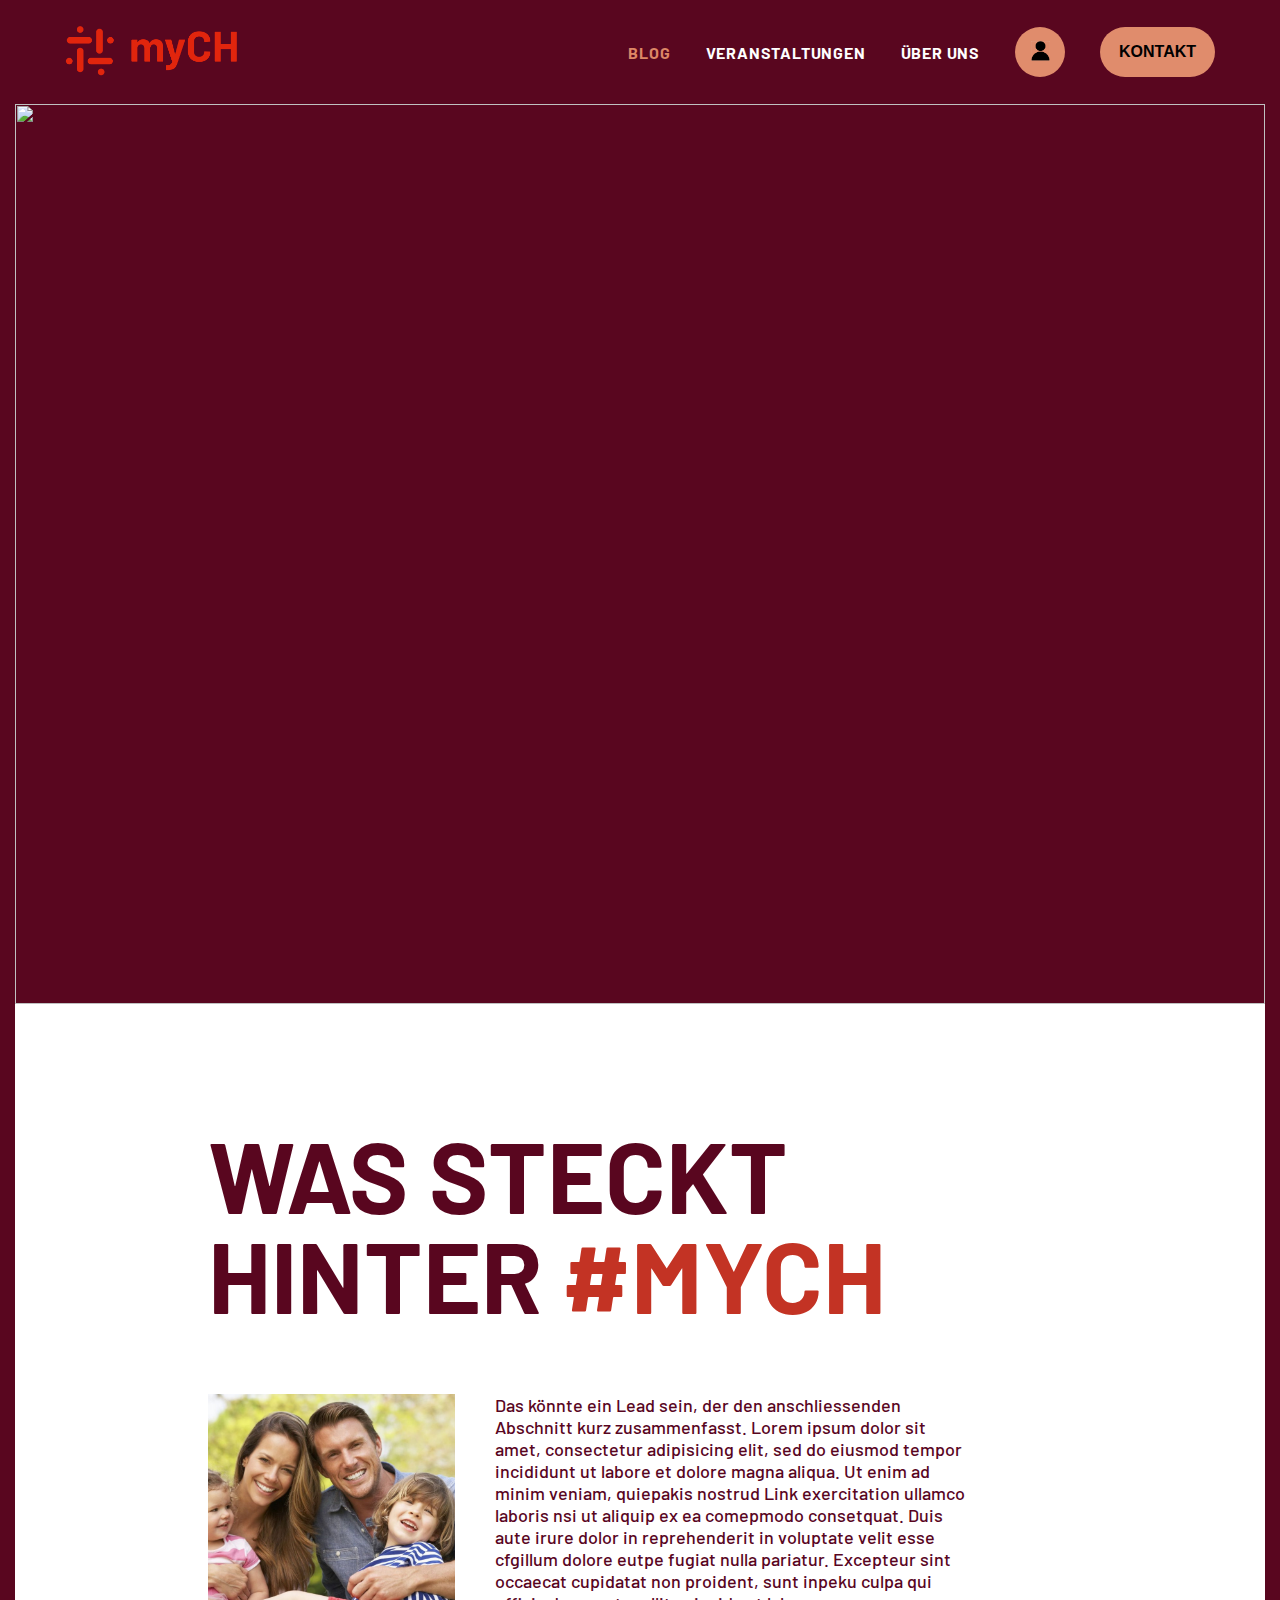
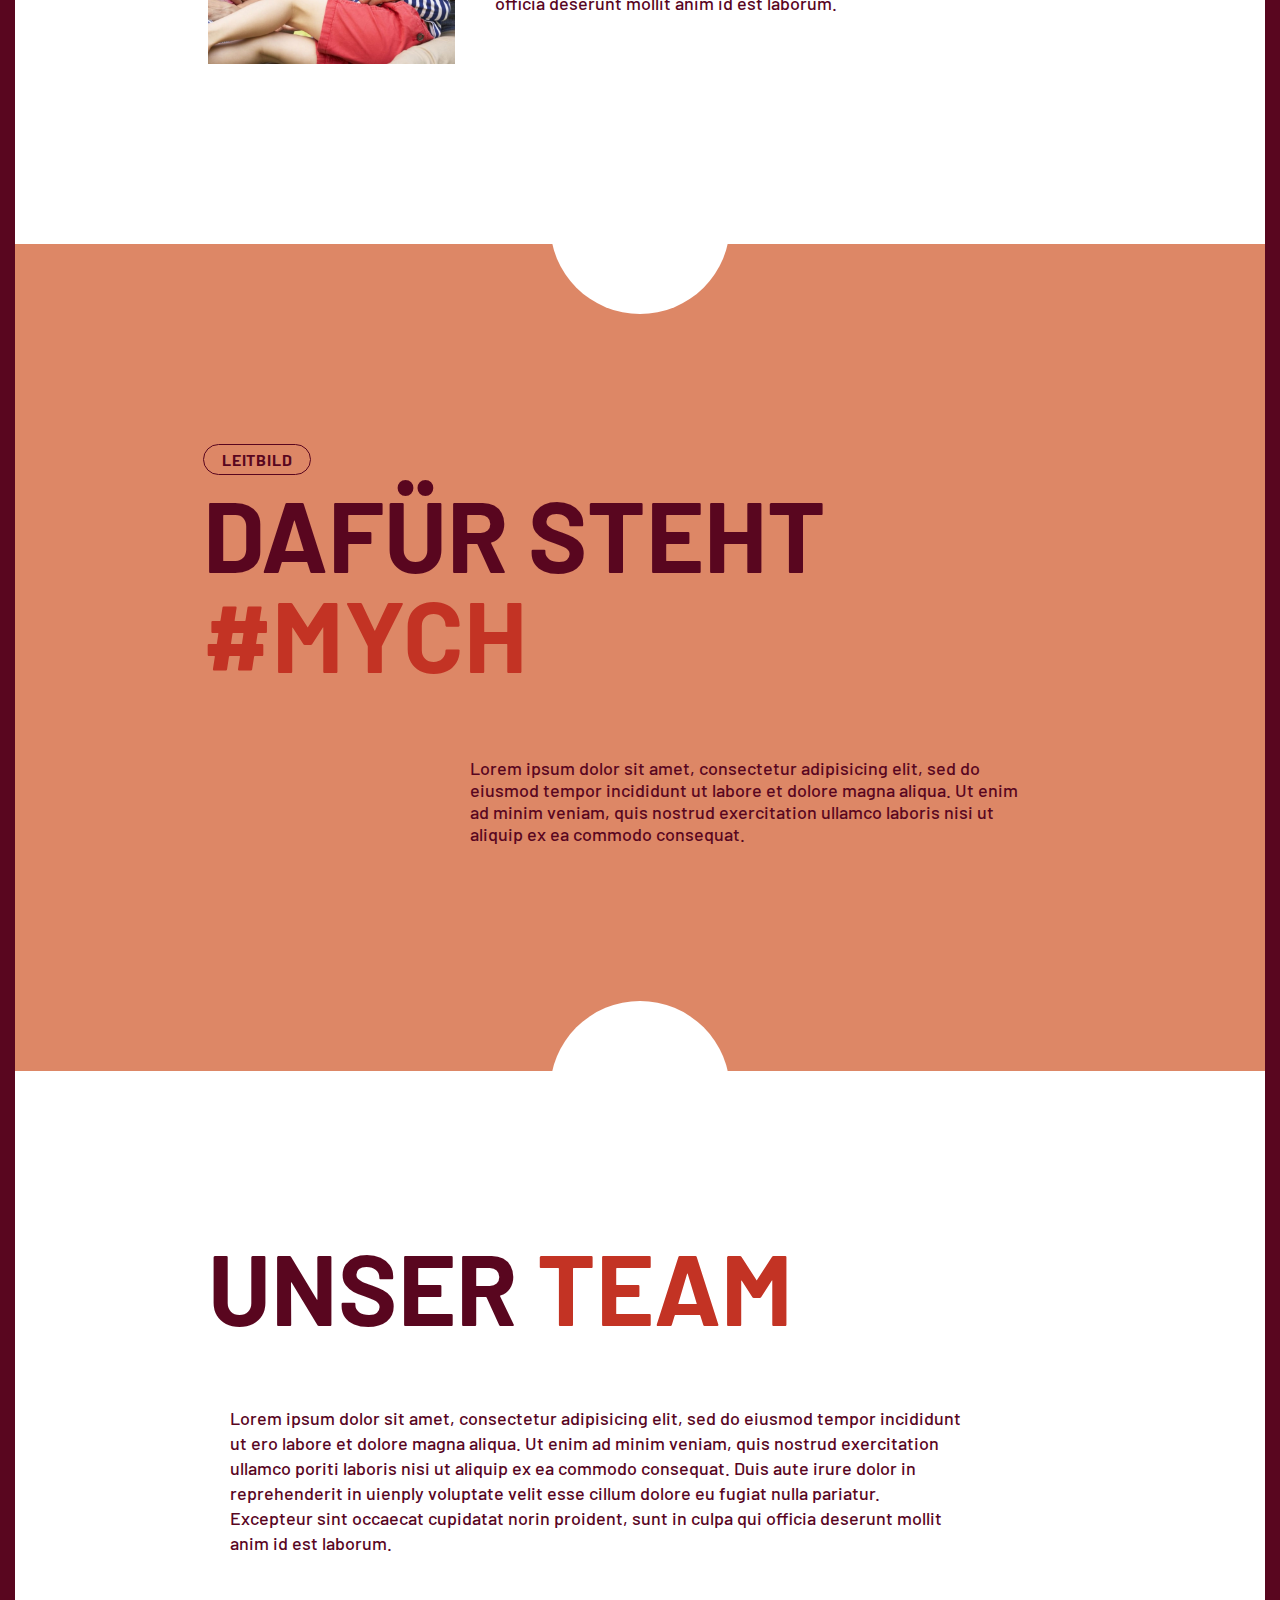
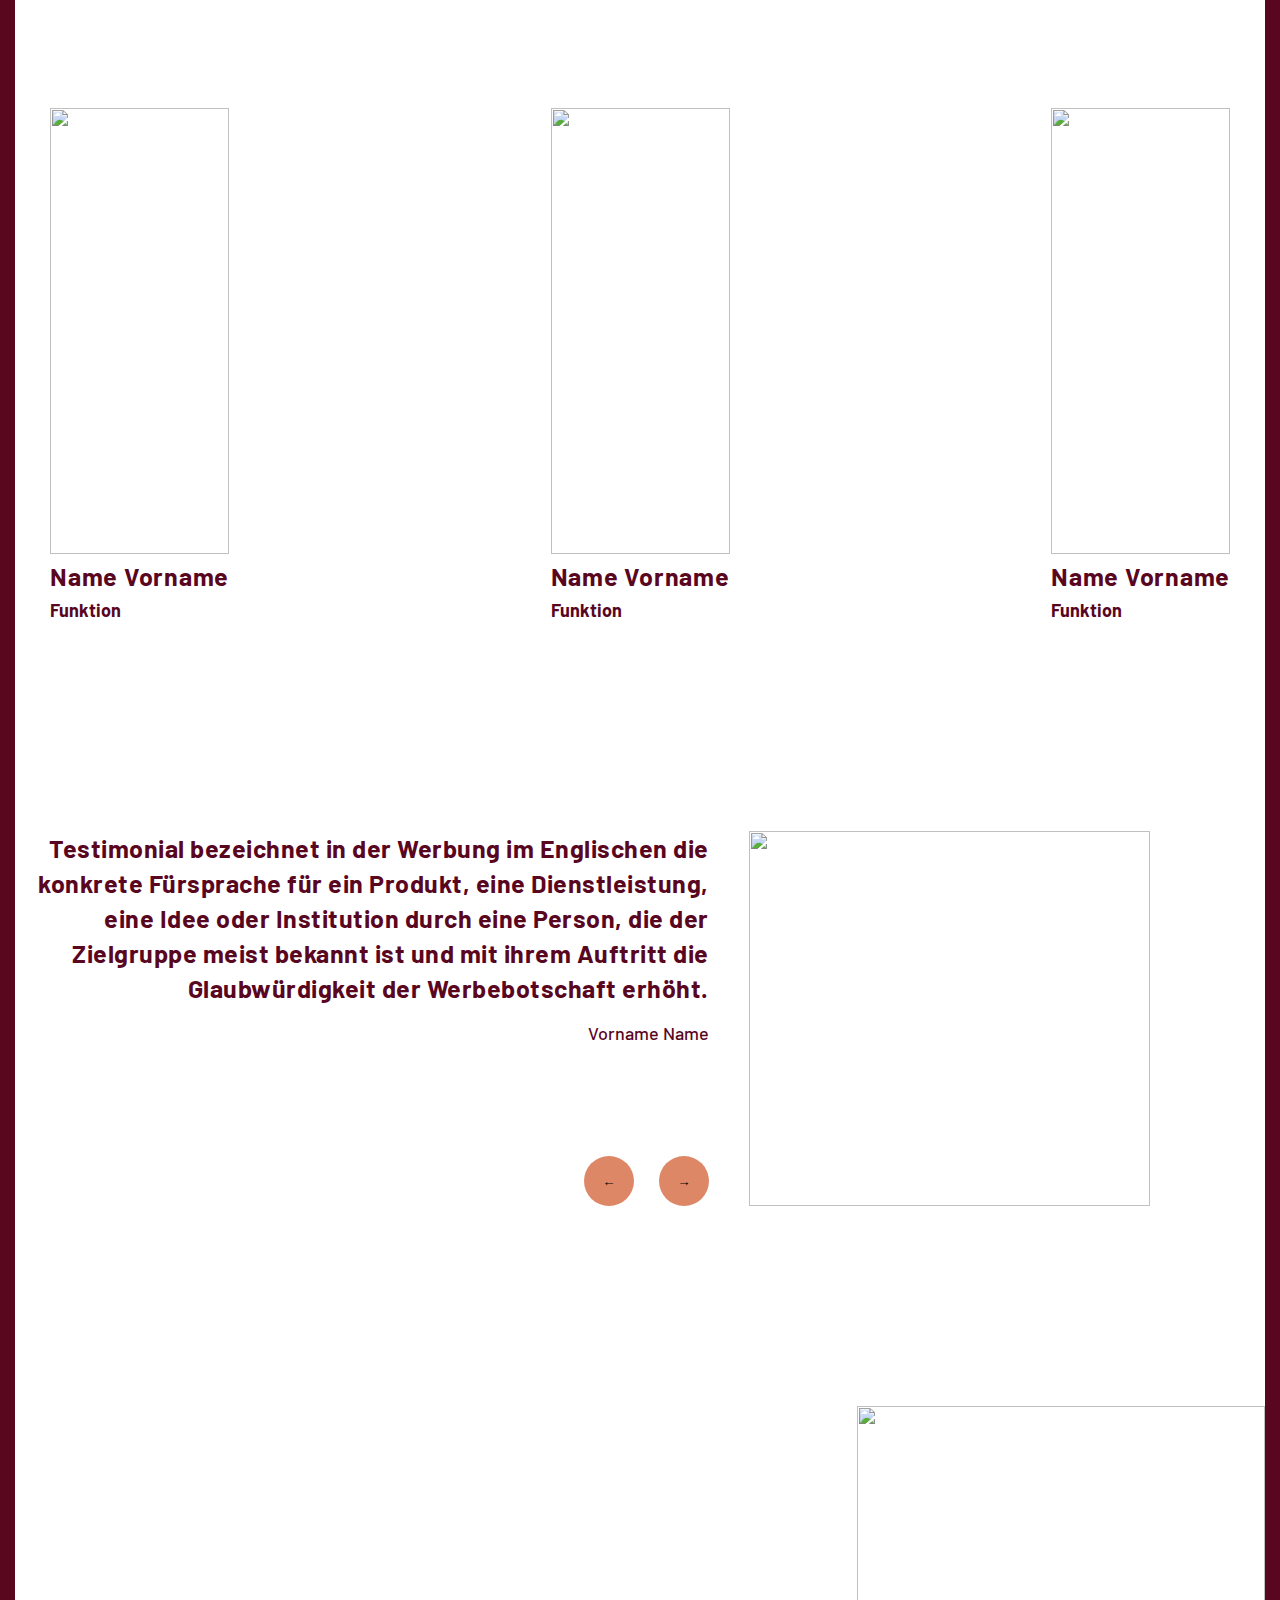
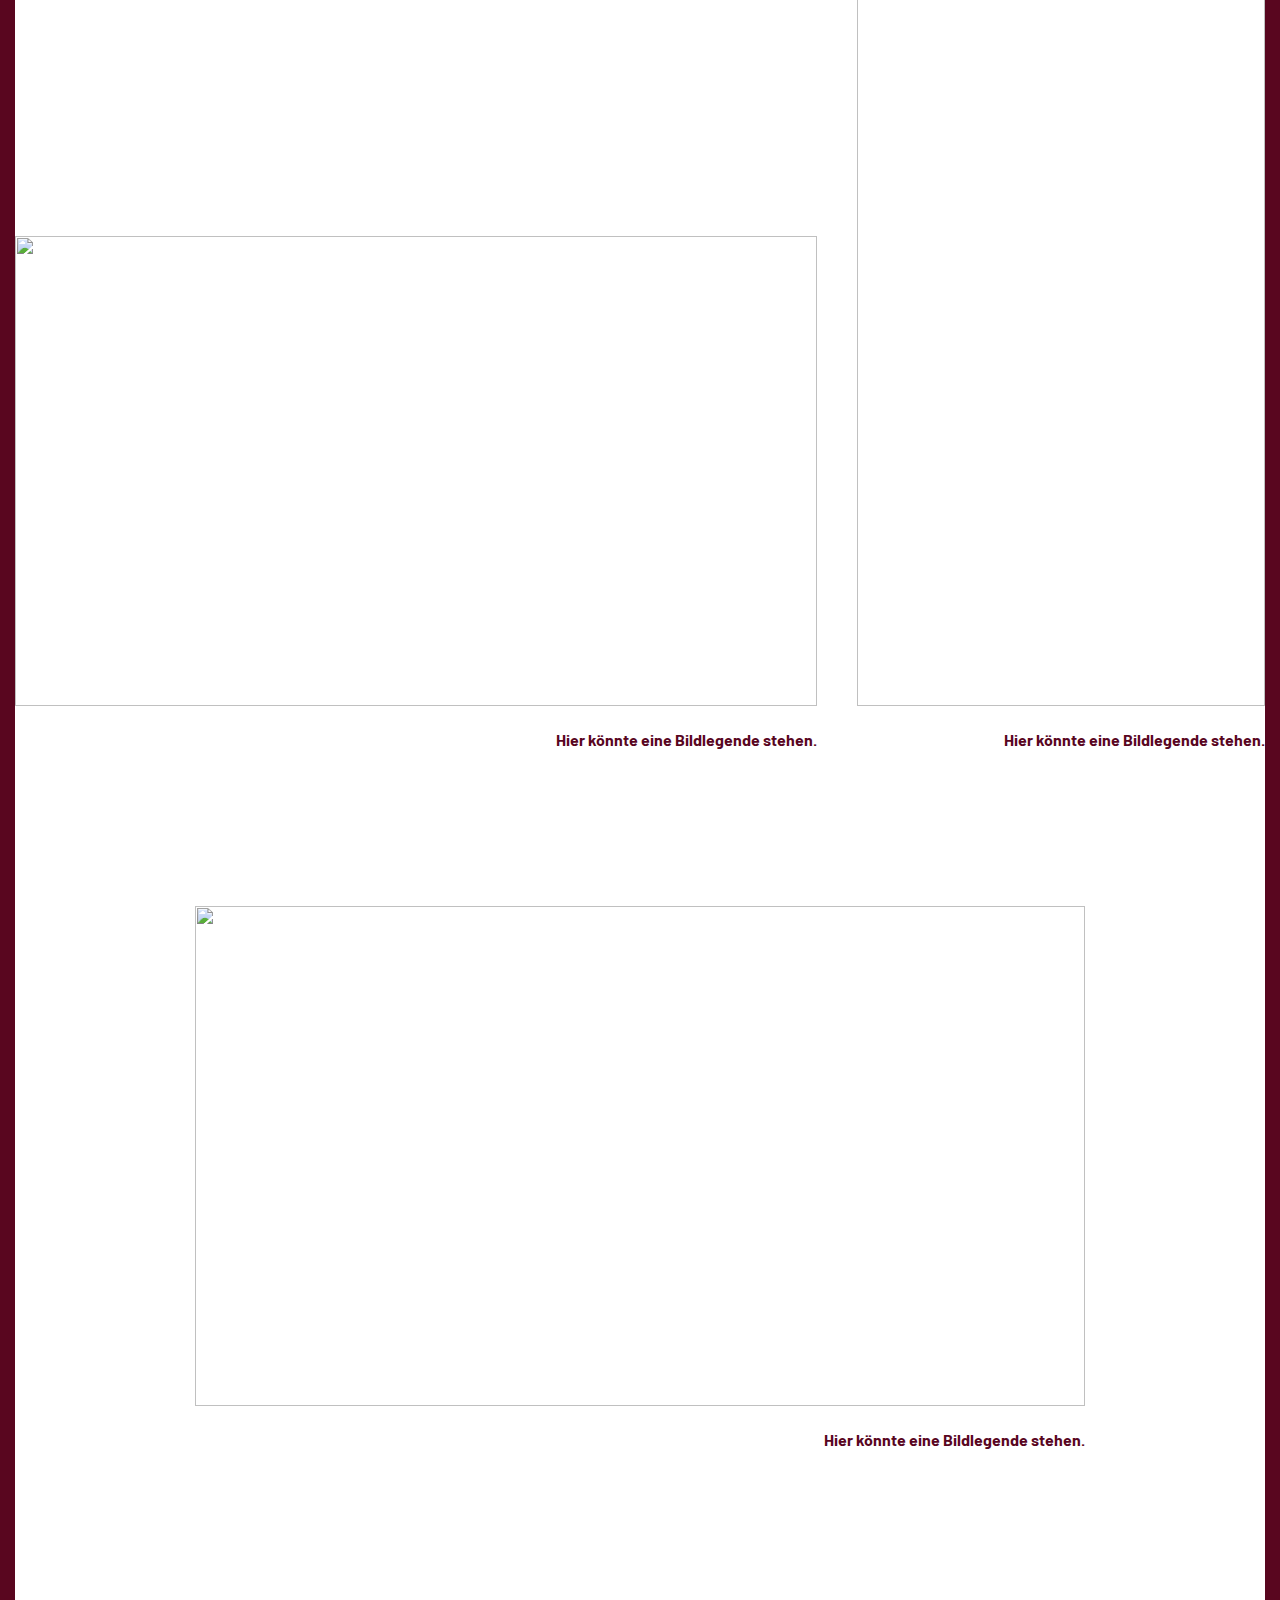
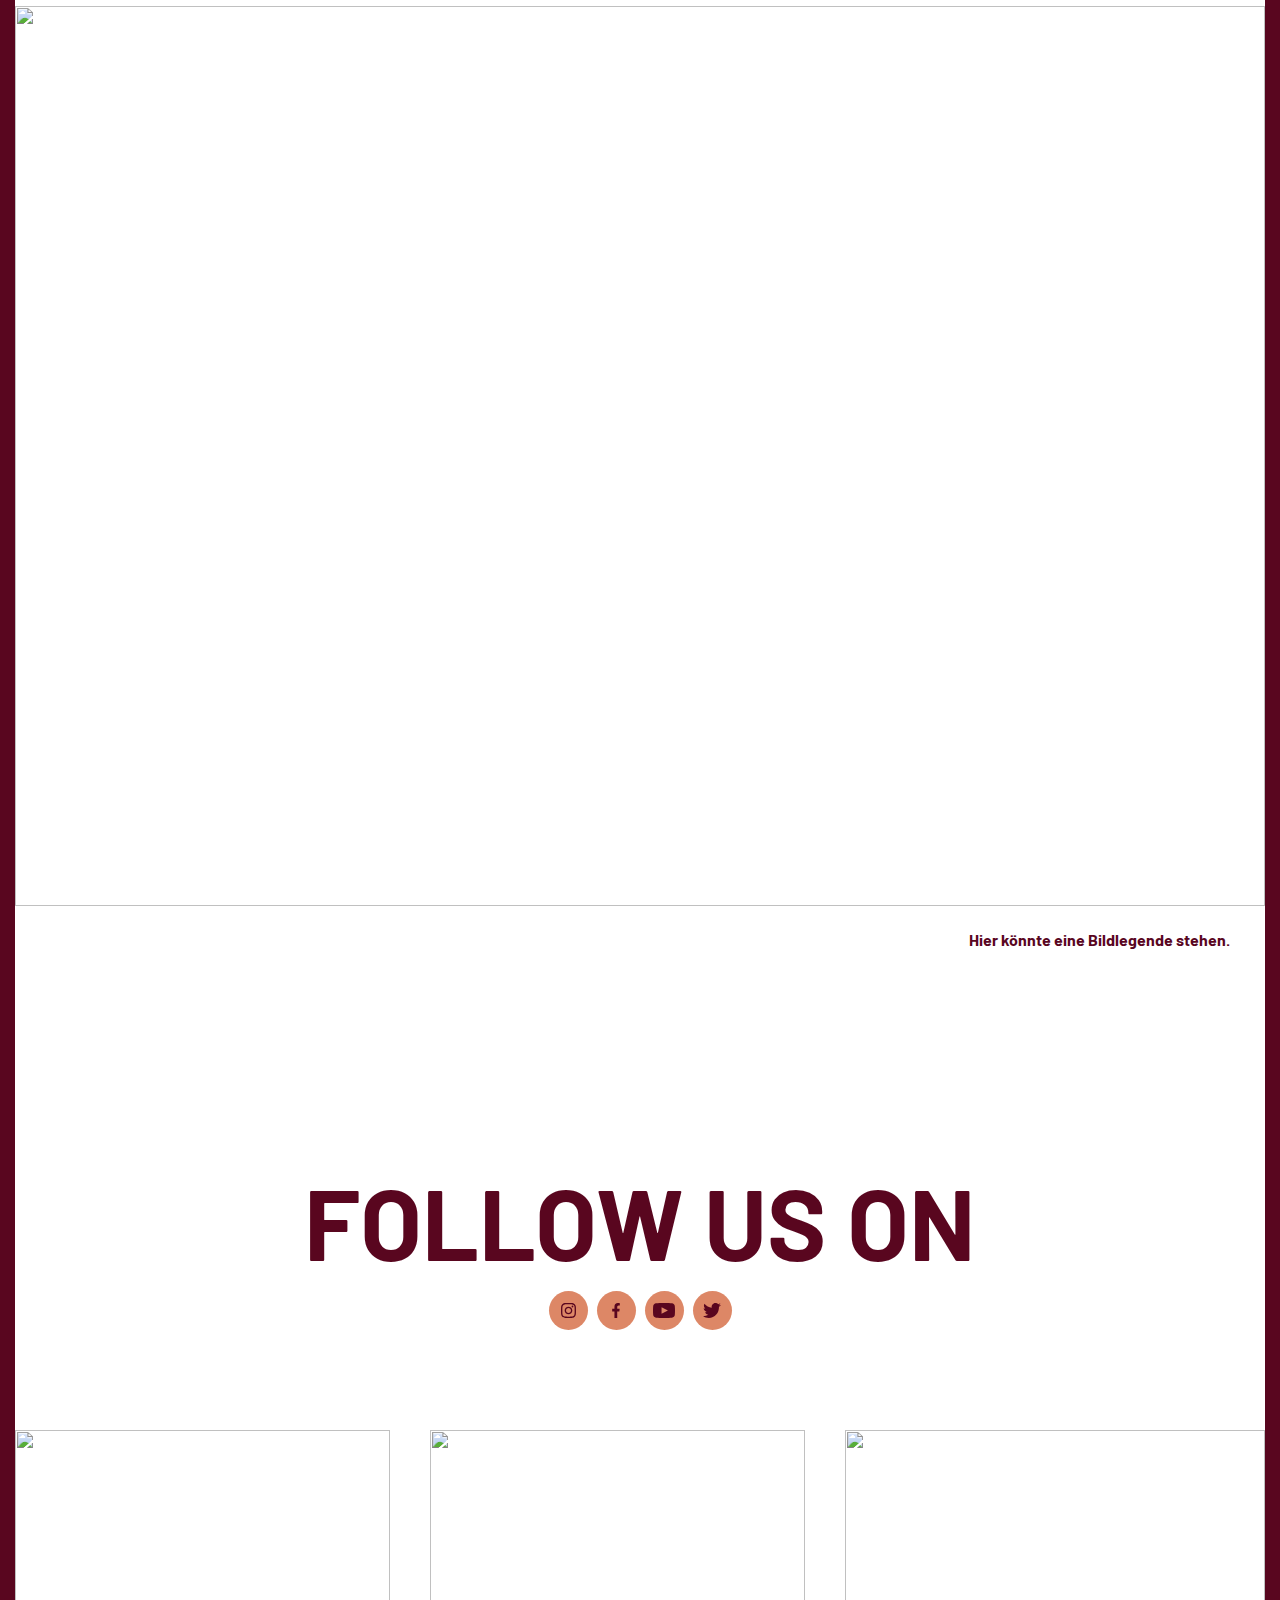
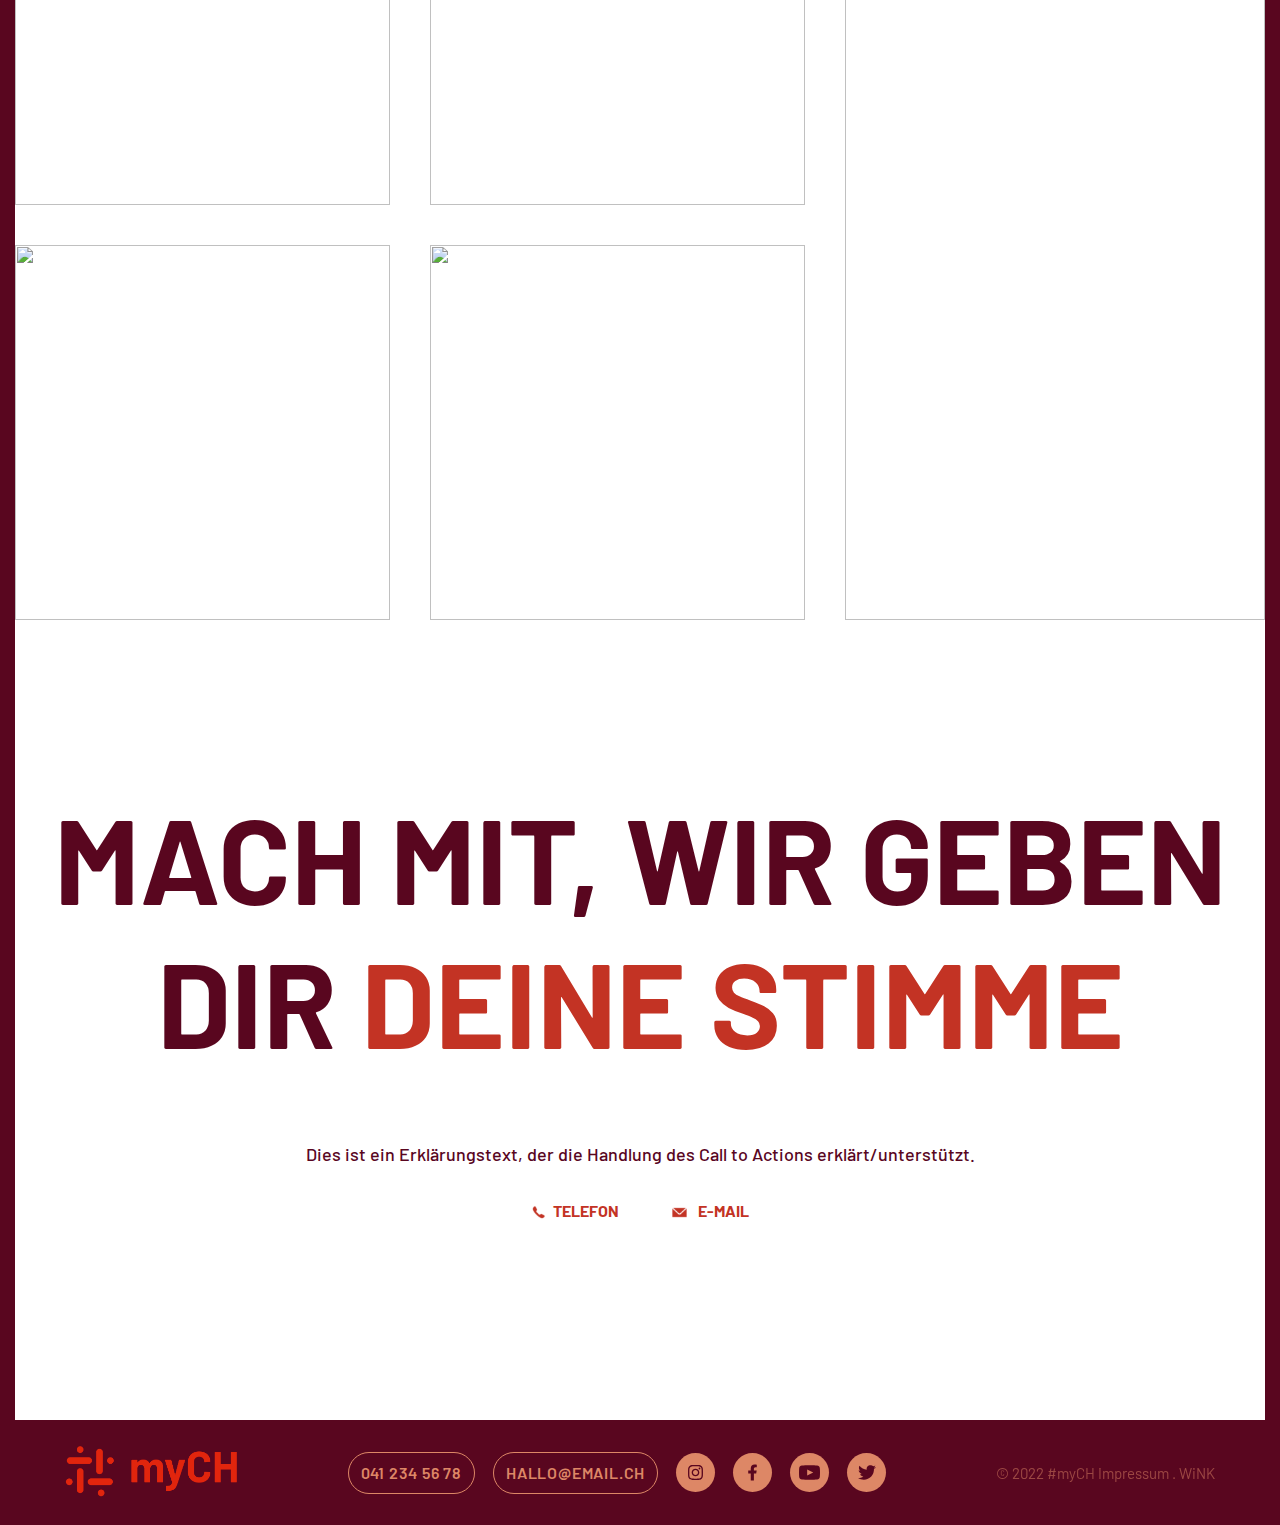
==== commit 999968ce: "feat: add video and audio js" ====
--- a/about-us.html
+++ b/about-us.html
@@ -4,7 +4,6 @@
     <meta charset="UTF-8">
     <meta http-equiv="X-UA-Compatible" content="IE=edge">
     <meta name="viewport" content="width=device-width, initial-scale=1.0">
-    <link rel="stylesheet" href="https://cdn.jsdelivr.net/npm/swiper@8/swiper-bundle.min.css"/>
     <link rel="icon" href="assets/images/favicon.png">
     <link rel="stylesheet" href="css/styles.min.css">
     <title>myCH -  About Page</title>
@@ -133,39 +132,21 @@
                         </div>
                     </div>
 
-                   <!-- Swiper -->
-                   <div class="swiper mySwiper">
-                        <div class="swiper-wrapper">
-                            <div class="swiper-slide">
-                                <div class="photos__second-block">
-                                    <div class="photos__user-feedback">
-                                        <p class="photos__user-text">Testimonial bezeichnet in der Werbung im Englischen die konkrete Fürsprache für ein Produkt, eine Dienstleistung, eine Idee oder Institution durch eine Person, die der Zielgruppe meist bekannt ist und mit ihrem Auftritt die Glaubwürdigkeit der Werbebotschaft erhöht.</p>
-                                        <h5 class="photos__name">Vorname Name</h5>
-                                    </div>
-            
-                                    <div class="photos__img-second">
-                                        <img src="https://images.unsplash.com/photo-1554080353-a576cf803bda?ixlib=rb-4.0.3&ixid=MnwxMjA3fDB8MHxzZWFyY2h8NHx8cGhvdG98ZW58MHx8MHx8&w=1000&q=80" alt="">
-                                    </div>
-                                </div>
-                            </div>
-                            <div class="swiper-slide">
-                                <div class="photos__second-block">
-                                    <div class="photos__user-feedback">
-                                        <p class="photos__user-text">Testimonial bezeichnet in der Werbung im Englischen die konkrete Fürsprache für ein Produkt, eine Dienstleistung, eine Idee oder Institution durch eine Person, die der Zielgruppe meist bekannt ist und mit ihrem Auftritt die Glaubwürdigkeit der Werbebotschaft erhöht.</p>
-                                        <h5 class="photos__name">Vorname Name</h5>
-                                    </div>
-            
-                                    <div class="photos__img-second">
-                                        <img src="https://images.unsplash.com/photo-1554080353-a576cf803bda?ixlib=rb-4.0.3&ixid=MnwxMjA3fDB8MHxzZWFyY2h8NHx8cGhvdG98ZW58MHx8MHx8&w=1000&q=80" alt="">
-                                    </div>
-                                </div>
-                            </div>
-                        </div>
-                        <div class="photos__buttons">
-                            <div class="photos__button-left swiper-button-next">→</div>
-                            <div class="photos__button-right swiper-button-prev">←</div>
-                        </div>
-                        <div class="photos__number swiper-pagination"></div>
+                    <div class="photos__second-block">
+                        <div class="photos__user-feedback">
+                            <p class="photos__user-text">Testimonial bezeichnet in der Werbung im Englischen die konkrete Fürsprache für ein Produkt, eine Dienstleistung, eine Idee oder Institution durch eine Person, die der Zielgruppe meist bekannt ist und mit ihrem Auftritt die Glaubwürdigkeit der Werbebotschaft erhöht.</p>
+                            <h5 class="photos__name">Vorname Name</h5>
+        
+                            <div class="photos__buttons">
+                                <button class="photos__button-left">←</button>
+                                <button class="photos__button-right">→</button>
+                            </div>
+                        </div>
+        
+                        <div class="photos__img-second">
+                            <img src="https://images.unsplash.com/photo-1554080353-a576cf803bda?ixlib=rb-4.0.3&ixid=MnwxMjA3fDB8MHxzZWFyY2h8NHx8cGhvdG98ZW58MHx8MHx8&w=1000&q=80" alt="">
+                            <span class="photos__number">01 / 04</span>
+                        </div>
                     </div>
 
                     <div class="photos__third-block">
@@ -267,10 +248,6 @@
             </div>
         </div>
     </footer>
-
-    <!-- Scripts -->
-    <script src="https://cdn.jsdelivr.net/npm/swiper@8/swiper-bundle.min.js"></script>
-    <script src="js/script.js"></script>
 </body>
 
 </html>
--- a/css/styles.min.css
+++ b/css/styles.min.css
@@ -1 +1 @@
-@import url("https://fonts.googleapis.com/css2?family=Barlow:wght@500;700&display=swap");.banner__inner{background-image:url("../assets/images/banner.jpg");background-repeat:no-repeat;-webkit-background-size:cover;background-size:cover;padding:607px 0 35px 0}.banner__title--subtitle{text-align:center}.banner__title{font-family:'Barlow', sans-serif;font-style:normal;font-weight:700;font-size:150px;color:#59061F;text-transform:uppercase;letter-spacing:0;color:#fff}.banner__subtitle{font-family:"Barlow",sans-serif;font-weight:500;font-style:normal;font-size:18px;color:#fff;margin:0 0 96px 0}.banner__button{padding:0 36px}.banner__link{color:#fff;background-color:#C33324;text-decoration:none;text-align:center;padding:16px 0;-webkit-border-radius:25px;border-radius:25px;width:100%;display:block;font-family:"Barlow",sans-serif;font-weight:700;font-style:normal;font-size:16px}.about__inner{background-color:#fff;padding:155px 345px 201px 339px}.about__title{font-family:'Barlow', sans-serif;font-style:normal;font-weight:700;font-size:150px;color:#59061F;text-transform:uppercase;letter-spacing:0;max-width:1014px;line-height:150px}.about__title .about-has{color:#C33324}.about__photo-text{max-width:1045px;display:-webkit-box;display:-webkit-flex;display:-ms-flexbox;display:flex;-webkit-box-pack:justify;-webkit-justify-content:space-between;-ms-flex-pack:justify;justify-content:space-between;margin-left:auto;margin-top:70px;position:relative}.about__photo{max-width:270px;height:270px}.about .about-img{font-weight:400}.about__prg{font-family:'Barlow', sans-serif;font-style:normal;font-weight:500;font-size:18px;color:#59061F;color:#fff;font-size:14px}.about__img{width:100%;height:100%;-o-object-fit:cover;object-fit:cover}.about__text{font-family:'Barlow', sans-serif;font-style:normal;font-weight:500;font-size:18px;color:#59061F;width:735px;margin:0 0 0 40px}.information__inner{background-image:url("../assets/images/mountine.jpg");background-repeat:no-repeat;-webkit-background-size:cover;background-size:cover;padding:200px 345px 200px 338px;position:relative}.information__aktuell{border:1.5px solid;border-color:#fff;-webkit-border-radius:26px;border-radius:26px;color:#fff;padding:5px 13px;font-family:"Barlow",sans-serif;font-weight:700;font-size:16px;font-style:normal;text-transform:uppercase;width:-webkit-max-content;width:-moz-max-content;width:max-content}.information__title{font-family:"Barlow",sans-serif;font-weight:700;font-size:120px;font-style:normal;color:#fff;line-height:120px;padding:15px 100px 74px 0}.information__prg-block{max-width:735px;margin-left:auto}.information__prg{font-family:"Barlow",sans-serif;font-weight:500;font-size:18px;font-style:normal;color:#fff;line-height:25px;padding:0 0 26px 0}.information__lesen{font-family:"Barlow",sans-serif;font-weight:700;font-style:normal;font-size:16px;letter-spacing:0.8px;text-transform:uppercase;position:relative}.information__lesen::after{content:'';display:block;width:15px;height:15px;border:1px solid #c33324;-webkit-border-radius:50%;border-radius:50%;position:absolute;left:0;top:-webkit-calc(50% - 7.9px);top:calc(50% - 7.9px)}.information__lesen::before{width:5px;height:5px;background-color:#C33324;-webkit-border-radius:50%;border-radius:50%;content:'';display:block;position:absolute;left:5px;top:-webkit-calc(50% - 2.9px);top:calc(50% - 2.9px)}.information__lesen a{text-decoration:none;color:#C33324;margin:0 0 0 25px}.blogs__inner{background-color:#fff;padding:200px 35px 195px 35px}.blogs__all-bloks{display:-webkit-box;display:-webkit-flex;display:-ms-flexbox;display:flex;-webkit-box-pack:justify;-webkit-justify-content:space-between;-ms-flex-pack:justify;justify-content:space-between}.blogs__block{max-width:580px;position:relative}.blogs__block:first-child{padding:0 20px 0 0}.blogs__block+.blogs__block{margin:0 20px 0 0;padding:0 0 0 20px;border-left:#B2D0D8 solid 2px}.blogs__img{max-width:580px;height:580px}.blogs__img img{width:100%;height:100%;-o-object-fit:cover;object-fit:cover}.blogs__interview{border:#DD8766 solid 1px;-webkit-border-radius:26px;border-radius:26px;max-width:-webkit-max-content;max-width:-moz-max-content;max-width:max-content;text-transform:uppercase;padding:5px 13px;font-family:"Barlow",sans-serif;font-weight:700;font-size:16px;font-style:normal;color:#DD8766;position:absolute;top:20px;margin-left:20px;letter-spacing:0.8px}.blogs__title{font-family:"Barlow",sans-serif;font-weight:700;font-size:25px;font-style:normal;color:#59061F;letter-spacing:0.75px;margin-top:33px}.blogs__prg{font-family:"Barlow",sans-serif;font-weight:500;font-size:18px;font-style:normal;color:#59061F;letter-spacing:0.75px;margin:10px 0 33px 0}.blogs__lesen{font-family:"Barlow",sans-serif;font-weight:700;font-style:normal;font-size:16px;letter-spacing:0.8px;text-transform:uppercase;position:relative;position:absolute;bottom:0}.blogs__lesen::after{content:'';display:block;width:15px;height:15px;border:1px solid #c33324;-webkit-border-radius:50%;border-radius:50%;position:absolute;left:0;top:-webkit-calc(50% - 7.9px);top:calc(50% - 7.9px)}.blogs__lesen::before{width:5px;height:5px;background-color:#C33324;-webkit-border-radius:50%;border-radius:50%;content:'';display:block;position:absolute;left:5px;top:-webkit-calc(50% - 2.9px);top:calc(50% - 2.9px)}.blogs__lesen a{text-decoration:none;color:#C33324;margin:0 0 0 25px}.blogs__button{margin:40px 0 0 0}.blogs__link{color:#fff;background-color:#C33324;text-decoration:none;text-align:center;padding:16px 0;-webkit-border-radius:25px;border-radius:25px;width:100%;display:block;font-family:"Barlow",sans-serif;font-weight:700;font-style:normal;font-size:16px}.events__inner{background-color:#B2D0D8;padding:200px 345px;position:relative}.events__white-sircle-one{width:180px;height:180px;background-color:#fff;-webkit-border-radius:50%;border-radius:50%;position:absolute;top:-110px;left:0;right:0;margin-left:auto;margin-right:auto}.events__white-sircle-two{width:180px;height:180px;background-color:#fff;-webkit-border-radius:50%;border-radius:50%;position:absolute;bottom:-110px;left:0;right:0;margin-left:auto;margin-right:auto}.events__last-events{border:#59061F 1px solid;-webkit-border-radius:26px;border-radius:26px;width:-webkit-max-content;width:-moz-max-content;width:max-content;font-family:"Barlow",sans-serif;font-weight:700;font-size:16px;font-style:normal;color:#59061F;padding:5px 18px;letter-spacing:0.8px}.events__title{font-family:"Barlow",sans-serif;font-weight:700;font-size:120px;font-style:normal;color:#59061F;line-height:120px;padding:8px 0 74px 0}.events__hello{color:#C33324}.events__prg-link{max-width:570px;margin-left:auto}.events__prg{font-family:"Barlow",sans-serif;font-weight:500;font-size:18px;font-style:normal;color:#59061F;max-width:580px;padding:0 0 26px 0}.events__zuder{font-family:"Barlow",sans-serif;font-weight:700;font-style:normal;font-size:16px;letter-spacing:0.8px;text-transform:uppercase;position:relative}.events__zuder::after{content:'';display:block;width:15px;height:15px;border:1px solid #c33324;-webkit-border-radius:50%;border-radius:50%;position:absolute;left:0;top:-webkit-calc(50% - 7.9px);top:calc(50% - 7.9px)}.events__zuder::before{width:5px;height:5px;background-color:#C33324;-webkit-border-radius:50%;border-radius:50%;content:'';display:block;position:absolute;left:5px;top:-webkit-calc(50% - 2.9px);top:calc(50% - 2.9px)}.events__zuder a{text-decoration:none;color:#C33324;margin:0 0 0 25px}.photos__inner{background-color:#fff;padding:200px 0 0 0}.photos__title{font-family:"Barlow",sans-serif;font-weight:700;font-size:120px;font-style:normal;color:#59061F;line-height:120px;max-width:820px;margin:0 260px 75px auto}.photos__first-block{display:-webkit-box;display:-webkit-flex;display:-ms-flexbox;display:flex}.photos__second-block{display:-webkit-box;display:-webkit-flex;display:-ms-flexbox;display:flex;position:relative;-webkit-box-pack:end;-webkit-justify-content:end;-ms-flex-pack:end;justify-content:end;padding:0 345px 0 0;margin-top:210px}.photos .swiper{width:100%;height:100%}.photos .swiper-slide{text-align:center;font-size:18px;background:#fff;display:-webkit-box;display:-ms-flexbox;display:-webkit-flex;display:flex;-webkit-box-pack:center;-webkit-justify-content:center;-ms-flex-pack:center;justify-content:center;-webkit-box-align:center;-webkit-align-items:center;-ms-flex-align:center;align-items:center}.photos .swiper-slide img{display:block;width:100%;height:100%;-o-object-fit:cover;object-fit:cover;position:relative}.photos .swiper-button-next{color:#000;left:800px;top:auto;-webkit-transform:translate(0, -55px);-ms-transform:translate(0, -55px);transform:translate(0, -55px);z-index:99}.photos .swiper-button-prev{color:#000;left:700px;top:auto;margin:0;-webkit-transform:translate(0, -55px);-ms-transform:translate(0, -55px);transform:translate(0, -55px);z-index:99}.photos .swiper-button-next::after{content:none}.photos .swiper-button-prev::after{content:none}.photos__third-block{display:-webkit-box;display:-webkit-flex;display:-ms-flexbox;display:flex;-webkit-box-pack:justify;-webkit-justify-content:space-between;-ms-flex-pack:justify;justify-content:space-between;-webkit-box-align:end;-webkit-align-items:flex-end;-ms-flex-align:end;align-items:flex-end;margin-top:200px}.photos__foutrth-block{display:-webkit-box;display:-webkit-flex;display:-ms-flexbox;display:flex;-webkit-box-pack:center;-webkit-justify-content:center;-ms-flex-pack:center;justify-content:center;margin-top:200px}.photos__fifth-block{height:1080px;margin-top:200px}.photos__fifth-block img{width:100%;height:100%;-o-object-fit:cover;object-fit:cover}.photos__sixth-block{margin-top:265px}.photos__mych{color:#C33324}.photos__img-first{max-width:1095px;height:1095px}.photos__img-first img{width:100%;height:100%;-o-object-fit:cover;object-fit:cover}.photos__info{max-width:755px;margin:0 0 0 40px}.photos__title-info{font-family:"Barlow",sans-serif;font-weight:700;font-size:18px;font-style:normal;color:#59061F}.photos__prg{font-family:"Barlow",sans-serif;font-weight:500;font-size:18px;font-style:normal;color:#59061F;line-height:25px;margin:19px 0 34px 0}.photos__mehr{font-family:"Barlow",sans-serif;font-weight:700;font-style:normal;font-size:16px;letter-spacing:0.8px;text-transform:uppercase;position:relative}.photos__mehr::after{content:'';display:block;width:15px;height:15px;border:1px solid #c33324;-webkit-border-radius:50%;border-radius:50%;position:absolute;left:0;top:-webkit-calc(50% - 7.9px);top:calc(50% - 7.9px)}.photos__mehr::before{width:5px;height:5px;background-color:#C33324;-webkit-border-radius:50%;border-radius:50%;content:'';display:block;position:absolute;left:5px;top:-webkit-calc(50% - 2.9px);top:calc(50% - 2.9px)}.photos__mehr a{text-decoration:none;color:#C33324;margin:0 0 0 25px}.photos__user-feedback{max-width:735px;margin:0 40px 0 0}.photos__user-text{font-family:"Barlow",sans-serif;font-weight:700;font-size:25px;font-style:normal;color:#59061F;line-height:35px;letter-spacing:0.5px;text-align:end;max-width:735px}.photos__name{font-family:"Barlow",sans-serif;font-weight:500;font-size:18px;font-style:normal;color:#59061F;line-height:25px;text-align:end;margin:15px 0 160px 0}.photos__buttons{display:-webkit-box;display:-webkit-flex;display:-ms-flexbox;display:flex;-webkit-box-pack:end;-webkit-justify-content:end;-ms-flex-pack:end;justify-content:end}.photos__button-left{width:50px;height:50px;background-color:#DD8766;border:0;-webkit-border-radius:50%;border-radius:50%;font-weight:700;display:-webkit-box;display:-webkit-flex;display:-ms-flexbox;display:flex;-webkit-box-align:center;-webkit-align-items:center;-ms-flex-align:center;align-items:center;-webkit-box-pack:center;-webkit-justify-content:center;-ms-flex-pack:center;justify-content:center;margin:0 25px 0 0;cursor:pointer}.photos__button-right{width:50px;height:50px;background-color:#DD8766;border:0;-webkit-border-radius:50%;border-radius:50%;font-weight:700;display:-webkit-box;display:-webkit-flex;display:-ms-flexbox;display:flex;-webkit-box-align:center;-webkit-align-items:center;-ms-flex-align:center;align-items:center;-webkit-box-pack:center;-webkit-justify-content:center;-ms-flex-pack:center;justify-content:center;cursor:pointer}.photos__img-second{width:425px;height:425px;position:relative}.photos__img-second img{width:100%;height:100%;-o-object-fit:cover;object-fit:cover}.photos__number{font-family:"Barlow",sans-serif;font-weight:700;font-size:16px;font-style:normal;line-height:30px;letter-spacing:0.8px;position:absolute;left:45px;bottom:0;color:#fff}.photos__img-text-first{width:1080px;height:609px}.photos__img-text-first img{width:100%;height:100%;-o-object-fit:cover;object-fit:cover}.photos__img-text-second{width:609px;height:1080px}.photos__img-text-second img{width:100%;height:100%;-o-object-fit:cover;object-fit:cover}.photos__img-text-fourth{width:890px;height:500px}.photos__img-text-fourth img{width:100%;height:100%;-o-object-fit:cover;object-fit:cover}.photos__text-first{font-family:"Barlow",sans-serif;font-weight:700;font-size:16px;font-style:normal;color:#59061F;line-height:25px;margin:17px 0 0 0;text-align:end}.photos__text-second{font-family:"Barlow",sans-serif;font-weight:700;font-size:16px;font-style:normal;color:#59061F;line-height:25px;margin:17px 0 0 0;text-align:end}.photos__text-fourth{font-family:"Barlow",sans-serif;font-weight:700;font-size:16px;font-style:normal;color:#59061F;line-height:25px;margin:17px 0 0 0;text-align:end}.photos__text-fifth{font-family:"Barlow",sans-serif;font-weight:700;font-size:16px;font-style:normal;color:#59061F;line-height:25px;margin:17px 35px 0 0;text-align:end}.photos__title-sixth{font-family:"Barlow",sans-serif;font-weight:700;font-size:120px;font-style:normal;color:#59061F;text-align:center}.photos__social{display:-webkit-box;display:-webkit-flex;display:-ms-flexbox;display:flex;-webkit-box-pack:center;-webkit-justify-content:center;-ms-flex-pack:center;justify-content:center;margin-top:20px}.photos__social-link{background-color:#DD8766;width:39px;height:39px;padding:12px 0;-webkit-border-radius:100px;border-radius:100px;text-align:center}.photos__social-link img{width:auto;height:15px}.photos__social-link+.photos__social-link{margin-left:9px}.photos__block-imgs{display:-webkit-box;display:-webkit-flex;display:-ms-flexbox;display:flex;-webkit-box-pack:center;-webkit-justify-content:center;-ms-flex-pack:center;justify-content:center;margin:100px 0 0 0}.photos__block-img{display:-webkit-box;display:-webkit-flex;display:-ms-flexbox;display:flex}.photos__block-img+.photos__block-img{margin-top:40px}.photos__img-inner{max-width:425px;height:425px}.photos__img-inner img{width:100%;height:100%;-o-object-fit:cover;object-fit:cover}.photos__img-inner+.photos__img-inner{margin-left:40px}.photos__second-imgs{width:580px;height:890px;margin:0 0 0 40px}.photos__second-imgs img{width:100%;height:100%;-o-object-fit:cover;object-fit:cover}@media screen and (max-width: 1440.98px){.banner__title{font-size:100px}.about__inner{padding:120px 300px 180px 193px}.about__title{font-size:100px;line-height:100px}.information__inner{padding:210px 225px 195px 188px}.information__title{font-size:100px;line-height:100px}.information__aktuell{padding:2px 10px}.blogs__img{max-width:412px;height:412px}.events__inner{padding:200px 225px 200px 188px}.events__title{font-size:100px;line-height:100px}.photos .swiper-button-next{left:735px}.photos .swiper-button-prev{left:655px}.photos__number{left:160px}.photos__second-block{padding:0 115px 0 0}.photos__title{font-size:100px;line-height:100px}.photos__img-first{height:615px}.photos__img-second{height:375px}.photos__name{margin:15px 0 110px 0}.photos__img-text-first{width:907px;height:470px}.photos__img-text-second{width:462px;height:900px;margin:0 0 0 40px}.photos__fifth-block{height:900px}.photos__img-inner{width:375px;height:375px}.photos__second-imgs{height:790px}.photos__title-sixth{font-size:100px;line-height:100px}}@media screen and (max-width: 1755.98px){.photos .swiper-button-next{left:775px}.photos .swiper-button-prev{left:685px}.photos__number{left:160px}}@media screen and (max-width: 1690.98px){.photos .swiper-button-next{left:740px}.photos .swiper-button-prev{left:655px}.photos__number{left:160px}}@media screen and (max-width: 1630.98px){.photos .swiper-button-next{left:710px}.photos .swiper-button-prev{left:625px}.photos__number{left:160px}}@media screen and (max-width: 1570.98px){.photos .swiper-button-next{left:685px}.photos .swiper-button-prev{left:600px}.photos__number{left:160px}}@media screen and (max-width: 1515.98px){.photos .swiper-button-next{left:645px}.photos .swiper-button-prev{left:560px}.photos__number{left:160px}}@media screen and (max-width: 1455.98px){.photos .swiper-button-next{left:600px}.photos .swiper-button-prev{left:520px}.photos__number{left:160px}}@media screen and (max-width: 1385.98px){.photos .swiper-button-next{left:700px}.photos .swiper-button-prev{left:600px}.photos__number{left:160px}}@media screen and (max-width: 1366.98px){.photos .swiper-button-next{left:690px}.photos .swiper-button-prev{left:610px}.photos__number{left:160px}}@media screen and (max-width: 1290.98px){.photos .swiper-button-next{left:645px}.photos .swiper-button-prev{left:550px}.photos__number{left:160px}}@media screen and (max-width: 1220.98px){.photos .swiper-button-next{left:600px}.photos .swiper-button-prev{left:515px}.photos__number{left:160px}}@media screen and (max-width: 1150.98px){.photos .swiper-button-next{left:560px}.photos .swiper-button-prev{left:470px}.photos__number{left:160px}}@media screen and (max-width: 1090.98px){.photos .swiper-button-next{left:520px}.photos .swiper-button-prev{left:430px}.photos__number{left:160px}}@media screen and (max-width: 1030.98px){.photos .swiper-button-next{left:485px}.photos .swiper-button-prev{left:400px}.photos__number{left:160px}}@media screen and (max-width: 1000.98px){.banner__title{font-size:80px}.banner__subtitle{font-size:16px}.banner__link{font-size:14px;padding:14px 0}.about__inner{padding:80px 135px 80px 135px}.about__title{font-size:80px;line-height:80px}.about__text{font-size:16px}.information__inner{padding:100px 31px 75px 135px}.information__title{font-size:80px;line-height:80px}.information__aktuell{padding:2px 10px}.information__prg{font-size:16px}.information__lesen{font-size:14px}.blogs__inner{padding:100px 20px 100px 20px}.blogs__title{font-size:18px}.blogs__prg{font-size:16px}.blogs__block:last-child{margin:0}.blogs__img{max-width:282px;height:282px}.blogs__interview{padding:2px 9px;font-size:12px}.blogs__link{font-size:14px;padding:14px}.events__inner{padding:130px 31px 130px 135px}.events__title{font-size:80px;line-height:80px}.events__last-events{padding:2px 10px}.events__prg{font-size:16px}.events__zuder{font-size:14px}.events__white-sircle-one{width:140px;height:140px;top:-80px}.events__white-sircle-two{width:140px;height:140px;bottom:-80px}.photos__inner{padding:100px 0 0 0}.photos__second-block{padding:0 60px 0 0}.photos__user-text{font-size:18px;line-height:25px}.photos__name{font-size:16px;margin:15px 0 160px 0}.photos__title{font-size:100px;line-height:100px;margin:0 0 75px auto}.photos__number{position:absolute;left:150px;bottom:0}.photos__info{max-width:500px}.photos__img-first{height:430px}.photos__prg{font-size:16px}.photos__mehr{font-size:14px}.photos__img-second{height:318px}.photos__name{margin:15px 0 100px 0}.photos__img-text-first{width:907px;height:341px}.photos__img-text-second{width:462px;height:625px;margin:0 0 0 40px}.photos__img-text-fourth{width:605px;height:350px}.photos__fifth-block{height:700px}.photos__sixth-block{margin-top:185px}.photos__img-inner{width:270px;height:270px}.photos__second-imgs{height:580px}.photos__social-link{width:28px;height:28px;padding:6px 0}.photos__social-link img{height:12px}.photos__title-sixth{font-size:80px;line-height:80px}}@media screen and (max-width: 910.98px){.photos .swiper-button-next{left:440px}.photos .swiper-button-prev{left:360px}.photos__number{left:160px}}@media screen and (max-width: 840.98px){.photos .swiper-button-next{left:400px}.photos .swiper-button-prev{left:310px}.photos__number{left:160px}}@media screen and (max-width: 780.98px){.photos .swiper-button-next{left:360px}.photos .swiper-button-prev{left:280px}.photos__number{left:160px}}@media screen and (max-width: 768.98px){.banner__title{font-size:70px}.about__title{font-size:70px;line-height:65px}.about__inner{padding:45px 30px 45px 47px}.about__photo{height:195px}.about__photo-text{display:block;margin:30px 0 0}.about__text{margin:20px 0 0;width:auto}.about__prg{font-size:12px}.information__inner{padding:68px 36px 66px 49px}.information__title{font-size:70px;line-height:65px}.information__aktuell{padding:2px 10px;font-size:12px}.information__prg{font-size:16px;width:auto}.information__lesen{font-size:14px}.blogs__inner{padding:100px 20px 100px 20px}.blogs__title{font-size:16px}.blogs__prg{font-size:14px}.blogs__lesen{font-size:14px}.blogs__img{max-width:182px;height:182px}.blogs__interview{padding:2px 9px;font-size:12px}.events__inner{padding:68px 36px 66px 49px}.events__title{font-size:70px;line-height:65px}.events__last-events{padding:2px 10px;font-size:12px}.events__prg{font-size:16px;width:auto}.events__white-sircle-one{width:100px;height:100px;top:-60px}.events__white-sircle-two{width:100px;height:100px;bottom:-60px}.photos .swiper-button-next{left:373px}.photos .swiper-button-prev{left:300px}.photos__number{left:120px}.photos__inner{padding:100px 0 0 0}.photos__second-block{padding:0 30px 0 0;margin-top:130px}.photos__user-text{font-size:16px;line-height:20px}.photos__name{font-size:16px;margin:15px 0 30px 0}.photos__button-left{width:30px;height:30px}.photos__button-right{width:30px;height:30px}.photos__title{font-size:70px;line-height:65px;padding:0 30px 0 47px}.photos__info{max-width:300px;margin:0 0 0 20px}.photos__img-first{height:388px}.photos__prg{font-size:16px;line-height:20px;margin:15px 0 18px 0}.photos__mehr{font-size:14px}.photos__img-second{height:222px}.photos__img-text-first{width:852px;height:249px}.photos__img-text-second{width:569px;height:496px;margin:0 0 0 20px}.photos__text-first{font-size:14px;margin:5px 0 0 0}.photos__text-second{font-size:14px;margin:5px 0 0 0}.photos__img-text-fourth{width:495px;height:274px}.photos__text-fourth{font-size:14px;margin:5px 0 0 0}.photos__third-block{margin-top:130px}.photos__foutrth-block{margin-top:130px}.photos__fifth-block{height:420px;margin-top:130px}.photos__text-fifth{font-size:14px;margin:5px 25px 0 0}.photos__sixth-block{margin-top:145px}.photos__img-inner{width:220px;height:220px}.photos__img-inner+.photos__img-inner{margin-left:20px}.photos__block-imgs{margin-top:50px}.photos__block-img+.photos__block-img{margin-top:20px}.photos__second-imgs{height:460px;margin-left:20px}.photos__social-link{width:28px;height:28px;padding:6px 0}.photos__social-link img{height:12px}.photos__title-sixth{font-size:70px;line-height:65px}}@media screen and (max-width: 706.98px){.photos .swiper-button-next{left:335px}.photos .swiper-button-prev{left:255px}.photos__number{left:131px;top:316px}.photos__buttons{margin-top:20px}}@media screen and (max-width: 645.98px){.photos .swiper-button-next{left:300px}.photos .swiper-button-prev{left:220px}.photos__number{left:160px}}@media screen and (max-width: 634.98px){.blogs__inner{padding:100px 20px 100px 20px}.blogs__all-bloks{display:block}.blogs__block+.blogs__block{margin:70px 0 0 0;padding:0;border-left:0}.blogs__title{font-size:16px}.blogs__prg{font-size:14px;padding:10px 0 33px 0;margin:0}.blogs__lesen{font-size:14px;bottom:-30px}.blogs__button{margin:60px 0 0 0}.events__title{font-size:50px;line-height:50px;padding:8px 0 47px 0}.photos__inner{padding:100px 0 0 0}.photos__first-block{display:block}.photos__second-block{padding:0 30px 0 0;margin-top:100px}.photos__user-text{font-size:14px;line-height:20px}.photos__user-feedback{margin:0 20px 0 0}.photos__number{font-size:14px;left:107px;top:248px}.photos__name{font-size:14px;margin:5px 0}.photos__button-left{width:30px;height:30px}.photos__button-right{width:30px;height:30px}.photos__title{font-size:70px;line-height:65px;padding:0 30px 0 47px}.photos__info{max-width:100%;margin:20px 20px 0 20px}.photos__img-first{height:354px}.photos__prg{font-size:16px;line-height:20px;margin:15px 0 18px 0}.photos__mehr{font-size:14px}.photos__img-second{height:184px}.photos__img-text-first{width:753px;height:192px}.photos__img-text-second{width:569px;height:384px;margin:0 0 0 20px}.photos__text-first{font-size:14px;margin:5px 0 0 0}.photos__text-second{font-size:14px;margin:5px 0 0 0}.photos__img-text-fourth{width:439px;height:244px}.photos__text-fourth{font-size:14px;margin:5px 0 0 0}.photos__third-block{margin-top:130px}.photos__foutrth-block{margin-top:130px}.photos__fifth-block{height:360px;margin-top:130px}.photos__text-fifth{font-size:14px;margin:5px 25px 0 0}.photos__sixth-block{margin-top:115px}.photos__img-inner{width:180px;height:180px}.photos__img-inner+.photos__img-inner{margin-left:15px}.photos__block-imgs{margin-top:50px}.photos__block-img+.photos__block-img{margin-top:15px}.photos__second-imgs{height:375px;margin-left:15px}.photos__social-link{width:28px;height:28px;padding:6px 0}.photos__social-link img{height:12px}.photos__title-sixth{font-size:70px;line-height:65px}}@media screen and (max-width: 590.98px){.photos .swiper-button-next{left:280px}.photos .swiper-button-prev{left:220px}.photos__number{left:100px;bottom:40px}.photos__buttons{margin-top:35px}}@media screen and (max-width: 550.98px){.photos .swiper-button-next{left:260px}.photos .swiper-button-prev{left:195px}.photos__second-block{overflow:hidden}}@media screen and (max-width: 540.98px){.photos .swiper-button-next{left:240px}.photos .swiper-button-prev{left:170px}.photos__buttons{margin-top:50px}.photos__number{left:90px;bottom:60px}}@media screen and (max-width: 510.98px){.photos .swiper-button-next{left:220px}.photos .swiper-button-prev{left:150px}.photos__buttons{margin-top:70px}.photos__number{left:90px;bottom:85px}}@media screen and (max-width: 470.98px){.photos__number{left:87px;bottom:108px}}@media screen and (max-width: 455.98px){.photos .swiper-button-next{left:200px}.photos .swiper-button-prev{left:130px}.photos__buttons{margin-top:70px}.photos__number{left:80px;bottom:105px}}@media screen and (max-width: 420.98px){.banner__inner{padding:255px 0 35px 0}.banner__title{font-size:40px}.banner__subtitle{font-size:12px}.banner__button{padding:0 25px}.banner__link{padding:10px 0}.about__title{font-size:40px;line-height:40px}.about__inner{padding:19px 35px 20px 28px}.about__photo{height:195px}.about__prg{font-size:12px}.information__inner{padding:35px}.information__title{font-size:40px;line-height:40px;padding:15px 6px 46px 0}.information__aktuell{padding:2px 10px;font-size:10px}.information__prg{font-size:16px}.information__lesen{font-size:12px}.blogs__link{padding:10px 0}.events__inner{padding:35px}.events__title{font-size:40px;line-height:40px;padding:15px 6px 46px 0}.events__last-events{padding:2px 10px;font-size:10px}.events__white-sircle-one{width:60px;height:60px;top:-40px}.events__white-sircle-two{width:60px;height:60px;bottom:-40px}.photos__inner{padding:35px 0 0 0}.photos__second-block{padding:0 30px 0 0;margin-top:100px}.photos__user-text{font-size:14px;line-height:15px}.photos__user-feedback{margin:0 20px 0 0}.photos__number{font-size:14px;left:70px;top:205px}.photos__name{font-size:14px;margin:5px 0}.photos__button-left{width:30px;height:30px}.photos__button-right{width:30px;height:30px}.photos__title{font-size:40px;line-height:40px;margin-bottom:30px}.photos__title-info{font-size:14px}.photos__img-first{height:210px}.photos__prg{font-size:14px;line-height:15px;margin:15px 0 18px 0}.photos__mehr{font-size:14px}.photos__img-second{height:134px}.photos__img-text-first{width:753px;height:137px}.photos__img-text-second{width:591px;height:300px;margin:0 0 0 15px}.photos__text-first{font-size:14px;margin:5px 0 0 0}.photos__first-imgs{margin-bottom:15px}.photos__text-second{font-size:14px;margin:5px 0 0 0}.photos__img-text-fourth{width:439px;height:244px}.photos__text-fourth{font-size:14px;margin:5px 0 0 0}.photos__third-block{margin-top:130px}.photos__foutrth-block{margin-top:130px}.photos__fifth-block{height:360px;margin-top:130px}.photos__text-fifth{font-size:14px;margin:5px 25px 0 0}.photos__sixth-block{margin-top:115px}.photos__img-inner{width:180px;height:180px}.photos__img-inner+.photos__img-inner{margin-left:15px}.photos__block-img{-webkit-box-pack:center;-webkit-justify-content:center;-ms-flex-pack:center;justify-content:center}.photos__block-imgs{margin-top:50px;display:block}.photos__block-img+.photos__block-img{margin-top:15px}.photos__second-imgs{width:100%;height:375px;margin-left:0}.photos__social-link{width:28px;height:28px;padding:6px 0}.photos__social-link img{height:12px}.photos__title-sixth{font-size:70px;line-height:65px}.photos .swiper-button-next{left:180px}.photos .swiper-button-prev{left:110px}.photos__buttons{margin-top:70px}}@media screen and (max-width: 370.98px){.photos .swiper-button-next{left:150px}.photos .swiper-button-prev{left:90px}.photos__buttons{margin-top:70px}}.banner-photo__block{height:1080px}.banner-photo__block img{width:100%;height:100%;-o-object-fit:cover;object-fit:cover}.events__inner-red-bg{background-color:#DD8766;padding:200px 345px;position:relative}.team__inner{background-color:#fff;padding:165px 0 0 0}.team__title-prg{padding:0 345px 0 345px}.team__title{font-family:'Barlow', sans-serif;font-style:normal;font-weight:700;font-size:150px;color:#59061F;text-transform:uppercase;letter-spacing:0;max-width:1014px;line-height:150px}.team__title-sp{color:#C33324}.team__prg{font-family:'Barlow', sans-serif;font-style:normal;font-weight:500;font-size:50px;color:#59061F;font-size:18px;line-height:25px;max-width:735px;margin-left:auto;margin-top:70px}.team__photos-block{display:-webkit-box;display:-webkit-flex;display:-ms-flexbox;display:flex;-webkit-box-pack:justify;-webkit-justify-content:space-between;-ms-flex-pack:justify;justify-content:space-between;padding:0 35px;margin-top:152px}.team__block{position:relative}.team__block+.team__block{margin-left:40px}.team__photo{max-width:580px;height:580px}.team__photo img{width:100%;height:100%}.team__name{font-family:'Barlow', sans-serif;font-style:normal;font-weight:700;font-size:150px;color:#59061F;text-transform:uppercase;letter-spacing:0;font-size:25px;line-height:25px;letter-spacing:0.75px;text-transform:capitalize;margin:10px 0}.team__position{font-family:"Barlow",sans-serif;font-weight:700;font-size:18px;font-style:normal;color:#59061F}.team__white-sircle-one{width:180px;height:180px;background-color:#fff;-webkit-border-radius:50%;border-radius:50%;position:absolute;left:0;top:0;-webkit-transform:translate(470px, 200px);-ms-transform:translate(470px, 200px);transform:translate(470px, 200px);z-index:1}.team__white-sircle-two{width:180px;height:180px;background-color:#fff;-webkit-border-radius:50%;border-radius:50%;position:absolute;left:0;top:0;-webkit-transform:translate(470px, 200px);-ms-transform:translate(470px, 200px);transform:translate(470px, 200px);z-index:1}.team .swiper{width:100%;height:100%}.team .swiper-slide{text-align:center;font-size:18px;background:#fff;display:-webkit-box;display:-ms-flexbox;display:-webkit-flex;display:flex;-webkit-box-pack:center;-webkit-justify-content:center;-ms-flex-pack:center;justify-content:center;-webkit-box-align:center;-webkit-align-items:center;-ms-flex-align:center;align-items:center}.team .swiper-slide img{display:block;width:100%;height:100%;-o-object-fit:cover;object-fit:cover;position:relative}.team .swiper-button-next{color:#000;left:800px;top:auto;-webkit-transform:translate(0, -55px);-ms-transform:translate(0, -55px);transform:translate(0, -55px);z-index:99}.team .swiper-button-prev{color:#000;left:700px;top:auto;margin:0;-webkit-transform:translate(0, -55px);-ms-transform:translate(0, -55px);transform:translate(0, -55px);z-index:99}.team .swiper-button-next::after{content:none}.team .swiper-button-prev::after{content:none}@media screen and (max-width: 1440.98px){.banner-photo__block{height:900px}.events__inner-red-bg{padding:200px 225px 200px 188px}.team .swiper-button-next{left:735px}.team .swiper-button-prev{left:655px}.team__number{left:160px}.team__title-prg{padding:0 300px 0 193px}.team__title{font-size:100px;line-height:100px}.team__photo{height:446px}.team__white-sircle-one{-webkit-transform:translate(350px, 140px);-ms-transform:translate(350px, 140px);transform:translate(350px, 140px)}.team__white-sircle-two{-webkit-transform:translate(350px, 140px);-ms-transform:translate(350px, 140px);transform:translate(350px, 140px)}}@media screen and (max-width: 1755.98px){.team .swiper-button-next{left:775px}.team .swiper-button-prev{left:685px}.team__number{left:160px}}@media screen and (max-width: 1690.98px){.team .swiper-button-next{left:740px}.team .swiper-button-prev{left:655px}.team__number{left:160px}}@media screen and (max-width: 1630.98px){.team .swiper-button-next{left:710px}.team .swiper-button-prev{left:625px}.team__number{left:160px}}@media screen and (max-width: 1570.98px){.team .swiper-button-next{left:685px}.team .swiper-button-prev{left:600px}.team__number{left:160px}}@media screen and (max-width: 1515.98px){.team .swiper-button-next{left:645px}.team .swiper-button-prev{left:560px}.team__number{left:160px}}@media screen and (max-width: 1455.98px){.team .swiper-button-next{left:600px}.team .swiper-button-prev{left:520px}.team__number{left:160px}}@media screen and (max-width: 1385.98px){.team .swiper-button-next{left:700px}.team .swiper-button-prev{left:600px}.team__number{left:160px}}@media screen and (max-width: 1366.98px){.team__white-sircle-one{-webkit-transform:translate(320px, 130px);-ms-transform:translate(320px, 130px);transform:translate(320px, 130px)}.team__white-sircle-two{-webkit-transform:translate(320px, 130px);-ms-transform:translate(320px, 130px);transform:translate(320px, 130px)}.team .swiper-button-next{left:690px}.team .swiper-button-prev{left:610px}.team__number{left:160px}}@media screen and (max-width: 1290.98px){.team .swiper-button-next{left:645px}.team .swiper-button-prev{left:550px}.team__number{left:160px}}@media screen and (max-width: 1220.98px){.team .swiper-button-next{left:600px}.team .swiper-button-prev{left:515px}.team__number{left:160px}}@media screen and (max-width: 1150.98px){.team .swiper-button-next{left:560px}.team .swiper-button-prev{left:470px}.team__number{left:160px}}@media screen and (max-width: 1090.98px){.team .swiper-button-next{left:520px}.team .swiper-button-prev{left:430px}.team__number{left:160px}}@media screen and (max-width: 1030.98px){.team .swiper-button-next{left:485px}.team .swiper-button-prev{left:400px}.team__number{left:160px}}@media screen and (max-width: 1000.98px){.banner-photo__block{height:700px}.events__inner-red-bg{padding:130px 31px 130px 135px}.team__inner{padding:100px 0 0 0}.team__title-prg{padding:0 135px}.team__title{font-size:80px;line-height:80px}.team__block+.team__block{margin-left:20px}.team__photo{height:286px}.team__name{font-size:18px}.team__position{font-size:16px}.team__white-sircle-one{width:120px;height:120px;-webkit-transform:translate(235px, 90px);-ms-transform:translate(235px, 90px);transform:translate(235px, 90px)}.team__white-sircle-two{width:120px;height:120px;-webkit-transform:translate(235px, 90px);-ms-transform:translate(235px, 90px);transform:translate(235px, 90px)}.team__prg{font-size:16px;max-width:515px}}@media screen and (max-width: 910.98px){.team .swiper-button-next{left:440px}.team .swiper-button-prev{left:360px}.team__number{left:160px}}@media screen and (max-width: 840.98px){.team .swiper-button-next{left:400px}.team .swiper-button-prev{left:310px}.team__number{left:160px}}@media screen and (max-width: 780.98px){.team .swiper-button-next{left:360px}.team .swiper-button-prev{left:280px}.team__number{left:160px}}@media screen and (max-width: 768.98px){.banner-photo__block{height:420px}.events__inner-red-bg{padding:68px 36px 66px 49px}.team .swiper-button-next{left:373px}.team .swiper-button-prev{left:300px}.team__number{left:120px}.team__title-prg{padding:0 36px 0 49px}.team__title{font-size:70px;line-height:65px}.team__prg{font-size:16px;width:auto}.team__photos-block{padding:0 20px;margin:100px 0 0 0}.team__photo{height:200px}.team__name{font-size:16px;margin:5px 0}.team__position{font-size:14px}.team__white-sircle-one{width:80px;height:80px;-webkit-transform:translate(177px, 64px);-ms-transform:translate(177px, 64px);transform:translate(177px, 64px)}.team__white-sircle-two{width:80px;height:80px;-webkit-transform:translate(177px, 64px);-ms-transform:translate(177px, 64px);transform:translate(177px, 64px)}}@media screen and (max-width: 706.98px){.team .swiper-button-next{left:335px}.team .swiper-button-prev{left:255px}.team__number{left:131px;top:316px}.team__buttons{margin-top:20px}}@media screen and (max-width: 645.98px){.team .swiper-button-next{left:300px}.team .swiper-button-prev{left:220px}.team__number{left:160px}}@media screen and (max-width: 634.98px){.banner-photo__block{height:420px}.team__photo{height:334px}.team__block+.team__block{margin:25px 0 0 0}.team__photos-block{display:block;padding:0 80px}.team__white-sircle-one{display:none}.team__white-sircle-two{display:none}}@media screen and (max-width: 590.98px){.team .swiper-button-next{left:280px}.team .swiper-button-prev{left:220px}.team__number{left:100px;bottom:40px}.team__buttons{margin-top:35px}}@media screen and (max-width: 550.98px){.team .swiper-button-next{left:260px}.team .swiper-button-prev{left:195px}.team__second-block{overflow:hidden}}@media screen and (max-width: 540.98px){.team .swiper-button-next{left:240px}.team .swiper-button-prev{left:170px}.team__buttons{margin-top:50px}.team__number{left:90px;bottom:60px}}@media screen and (max-width: 510.98px){.team .swiper-button-next{left:220px}.team .swiper-button-prev{left:150px}.team__buttons{margin-top:70px}.team__number{left:90px;bottom:85px}}@media screen and (max-width: 470.98px){.team__number{left:87px;bottom:108px}}@media screen and (max-width: 455.98px){.team .swiper-button-next{left:200px}.team .swiper-button-prev{left:130px}.team__buttons{margin-top:70px}.team__number{left:80px;bottom:105px}}@media screen and (max-width: 420.98px){.banner-photo__block{height:360px}.events__inner-red-bg{padding:35px}.team__title-prg{padding:0 35px 0 28px}.team__title{font-size:40px;line-height:40px}.team__prg{font-size:16px;max-width:515px}.team__number{font-size:14px;left:70px;top:205px}.team__photo{max-width:280px;height:280px}.team__block+.team__block{margin:25px 0 0 0}.team__photos-block{display:block;padding:0 40px}.team__white-sircle-one{display:none}.team__white-sircle-two{display:none}}@media screen and (max-width: 370.98px){.team .swiper-button-next{left:150px}.team .swiper-button-prev{left:90px}.team__buttons{margin-top:70px}}.header{background-color:#59061F;display:-webkit-box;display:-webkit-flex;display:-ms-flexbox;display:flex;-webkit-box-pack:justify;-webkit-justify-content:space-between;-ms-flex-pack:justify;justify-content:space-between;-webkit-box-align:center;-webkit-align-items:center;-ms-flex-align:center;align-items:center;padding:25px 50px 25px 50px;margin:0 auto;font-family:"Barlow",sans-serif;position:relative;-webkit-transition:0.4s;-o-transition:0.4s;transition:0.4s;width:100%}.header-logo__img{max-width:173px}@media (max-width: 630px){.header-logo__img{max-width:125px}}.header__burger{display:none}@media (max-width: 630px){.header{padding:15px 0px 15px 0px}}.nav{display:-webkit-box;display:-webkit-flex;display:-ms-flexbox;display:flex;-webkit-box-align:center;-webkit-align-items:center;-ms-flex-align:center;align-items:center;list-style:none}.nav-item{margin-left:35px}.nav-link{text-transform:uppercase;text-decoration:none;letter-spacing:0.8px;font-weight:bold;color:#fff;-webkit-transition:0.2s ease color;-o-transition:0.2s ease color;transition:0.2s ease color}.nav-link:hover{color:#DD8766}.nav-link.active{color:#DD8766}.nav-link.active::after{opacity:1}.nav-btn__account,.nav-btn__kontact{cursor:pointer;background:#E08C6C;-webkit-border-radius:50px;border-radius:50px;border:none;display:block}.nav-btn__account{width:50px;height:50px}.nav-btn__account img{width:19px}.nav-btn__kontact{font-size:16px;font-weight:bold;width:115px;height:50px}.nav-menu{z-index:1;-webkit-box-orient:horizontal;-webkit-box-direction:normal;-webkit-flex-direction:row;-ms-flex-direction:row;flex-direction:row;-webkit-box-align:center;-webkit-align-items:center;-ms-flex-align:center;align-items:center}.hamburger{position:relative;width:30px;height:3px;background:#fff;-webkit-border-radius:10px;border-radius:10px;cursor:pointer;z-index:3;-webkit-transition:0.4s;-o-transition:0.4s;transition:0.4s}.hamburger::before,.hamburger::after{content:'';cursor:pointer;position:absolute;height:3px;right:0;background:#fff;-webkit-transition:0.4s;-o-transition:0.4s;transition:0.4s}.hamburger::before{top:-10px;width:20px}.hamburger::after{top:10px;width:20px}.toggle-menu{position:absolute;width:43px;height:10%;top:0px;z-index:4;cursor:pointer;opacity:0}.hamburger,.toggle-menu{display:none}.menu input:checked ~ .hamburger,.toggle-menu{position:fixed;right:30px}.menu input:checked ~ .hamburger{background:transparent}.menu input:checked ~ .hamburger::before{top:0;-webkit-transform:rotate(-45deg);-ms-transform:rotate(-45deg);transform:rotate(-45deg);width:30px}.menu input:checked ~ .hamburger::after{top:0;-webkit-transform:rotate(45deg);-ms-transform:rotate(45deg);transform:rotate(45deg);width:30px}.menu input:checked ~ .nav-menu{right:0;-webkit-box-shadow:-20px 0 40px rgba(0,0,0,0.3);box-shadow:-20px 0 40px rgba(0,0,0,0.3)}@media screen and (max-width: 992px){.hamburger,.toggle-menu{display:block}.header{padding:10px 20px;z-index:999}.nav-menu{-webkit-box-pack:start;-webkit-justify-content:start;-ms-flex-pack:start;justify-content:start;-webkit-box-orient:vertical;-webkit-box-direction:normal;-webkit-flex-direction:column;-ms-flex-direction:column;flex-direction:column;-webkit-box-align:center;-webkit-align-items:center;-ms-flex-align:center;align-items:center;position:fixed;top:0;right:-300px;background:#59061F;width:300px;height:100%;padding-top:70px;-webkit-transition:0.4s;-o-transition:0.4s;transition:0.4s}.nav-menu li{width:100%;padding:9px}}footer{background-color:#59061F}.footer{-webkit-box-pack:justify;-webkit-justify-content:space-between;-ms-flex-pack:justify;justify-content:space-between;-webkit-box-align:center;-webkit-align-items:center;-ms-flex-align:center;align-items:center;display:-webkit-box;display:-webkit-flex;display:-ms-flexbox;display:flex;justify-content:space-between;padding:25px 50px 25px 50px;margin:0 auto;font-family:"Barlow",sans-serif}.footer-icon__logo{max-width:173px}@media (max-width: 630px){.footer-icon__logo{max-width:125px}}.footer-item{margin:0 9px}@media (max-width: 742px){.footer-item{margin:4px 4px}}.footer-contact{padding-left:0;margin:0;display:-webkit-box;display:-webkit-flex;display:-ms-flexbox;display:flex;-webkit-box-align:center;-webkit-align-items:center;-ms-flex-align:center;align-items:center}.footer-contact a{-webkit-box-align:center;-webkit-align-items:center;-ms-flex-align:center;align-items:center;text-align:center;letter-spacing:0.8px;font-size:16px;color:#DD8766;text-decoration:none;font-weight:600}.footer-contact__phone,.footer-contact__email{-webkit-box-align:center;-webkit-align-items:center;-ms-flex-align:center;align-items:center;text-align:center;display:-webkit-inline-box;display:-webkit-inline-flex;display:-ms-inline-flexbox;display:inline-flex;border:1px solid #DD8766;-webkit-border-radius:27px;border-radius:27px;height:0;padding:20px 12px}@media (max-width: 742px){.footer-contact a{letter-spacing:0.6px;font-size:12px}.footer-contact__phone,.footer-contact__email{padding:15px 10px}}@media (max-width: 420px){.footer-contact__phone,.footer-contact__email{padding:15px 36px}}@media (max-width: 385px){.footer-contact__phone,.footer-contact__email{padding:15px 28px}}.footer-contact__instagram,.footer-contact__facebook,.footer-contact__youtube,.footer-contact__twitter{background-color:#DD8766;width:39px;height:39px;-webkit-border-radius:50px;border-radius:50px;-webkit-box-align:center;-webkit-align-items:center;-ms-flex-align:center;align-items:center;display:-webkit-box;display:-webkit-flex;display:-ms-flexbox;display:flex;-webkit-box-pack:center;-webkit-justify-content:center;-ms-flex-pack:center;justify-content:center}.footer-contact__instagram img{width:15px;height:15px}.footer-contact__facebook img{width:9px;height:17px}.footer-contact__youtube img{width:21px;height:15px}.footer-contact__twitter img{width:18px;height:15px}@media (max-width: 742px){.footer-contact__instagram,.footer-contact__facebook,.footer-contact__youtube,.footer-contact__twitter{width:34px;height:34px}.footer-contact__instagram img{width:15px;height:15px}.footer-contact__facebook img{width:9px;height:17px}.footer-contact__youtube img{width:21px;height:15px}.footer-contact__twitter img{width:18px;height:15px}}@media (max-width: 448px){.footer-contact{-webkit-flex-wrap:wrap;-ms-flex-wrap:wrap;flex-wrap:wrap;-webkit-box-pack:center;-webkit-justify-content:center;-ms-flex-pack:center;justify-content:center}}.footer-reserved p{text-align:center;color:#DD8766;opacity:0.5;font-size:15px}@media (max-width: 1125px){.footer{-webkit-box-orient:vertical;-webkit-box-direction:normal;-webkit-flex-direction:column;-ms-flex-direction:column;flex-direction:column;padding:25px 0px 25px 0px}.footer div{padding:10px 0px 10px 0}}.social-media{position:fixed;top:35%;right:0;z-index:99}.social-media__inner{background-color:#59061F;padding:23px 0;width:57px;text-align:center;-webkit-border-radius:50px;border-radius:50px}.social-media__link{display:block}.social-media__icon{width:44px}@media screen and (max-width: 1440px){.social-media__inner{width:45px;padding:10px 0}.social-media__icon{height:30px}}@media screen and (max-width: 420px){.social-media__inner{width:35px;padding:5px 0}.social-media__icon{height:25px;width:25px}}.video__inner{width:100%;display:-webkit-box;display:-webkit-flex;display:-ms-flexbox;display:flex;-webkit-column-gap:40px;-moz-column-gap:40px;column-gap:40px}.video__player{position:relative;width:49%}.video__button{position:absolute;top:50%;left:50%;width:0;height:0;border-top:30px solid transparent;border-left:60px solid #C33324;border-bottom:30px solid transparent}.video__descr{width:51%}.video__descr h3{max-width:735px;font-family:'Barlow', sans-serif;font-style:normal;font-weight:700;font-size:150px;color:#59061F;text-transform:uppercase;letter-spacing:0;font-size:70px;color:#fff;margin-top:284px}.poster{height:979px}.poster img{width:100%;height:100%;-o-object-fit:cover;object-fit:cover}.audio-button a{color:#fff;background-color:#C33324;text-decoration:none;text-align:center;padding:16px 0;-webkit-border-radius:25px;border-radius:25px;width:100%;display:block;font-family:"Barlow",sans-serif;font-weight:700;font-style:normal;font-size:16px;margin:264px 0 35px 0}.audio-button a:after{content:url("../../assets/icons/details_audio.svg");position:relative;top:3px;margin-left:17.65px}@media (max-width: 1440px){.video__descr h3{font-size:48px}.audio-button a{margin:427px 0 35px 0}}@media (max-width: 1185px){.video__inner{-webkit-column-gap:30px;-moz-column-gap:30px;column-gap:30px}.video__descr h3{font-size:36px}.audio-button a{margin:477px 0 35px 0;font-size:14px;padding:14px 0}}@media (max-width: 900px){.video__inner{width:100%;display:block}.video__player{width:100%}.video__descr{width:100%}.video__descr h3{max-width:500px;margin:50px auto 0 auto}.audio-button a{margin:90px 0 35px 0}}@media (max-width: 768px){.poster{height:500px}.poster img{width:100%;height:100%;-o-object-fit:cover;object-fit:cover}}@media (max-width: 425px){.video__descr h3{font-size:28px}.video__button{border-top:20px solid transparent;border-left:40px solid #C33324;border-bottom:20px solid transparent}.poster{height:300px}.poster img{width:100%;height:300px;-o-object-fit:cover;object-fit:cover}.audio-button a{margin:62px 0 35px 0;padding:12px 0}}.description{background-color:#fff}.description__inner{max-width:1510px;margin:0 auto}.description__text{width:100%}.description__text p{font-family:'Barlow', sans-serif;font-style:normal;font-weight:500;font-size:50px;color:#59061F;padding:183px  0 90px 0}.description__text p span{color:#C33324}@media (max-width: 1440px){.description__inner{padding:0 100px}.description__text p{font-size:35px;padding:100px  0 24px 0}}@media (max-width: 768px){.description__inner{padding:0 50px}.description__text p{font-size:35px;padding:75px  0 24px 0}}@media (max-width: 570px){.description__inner{padding:0 30px}.description__text p{font-size:24px}}@media (max-width: 375px){.description__text p{font-size:18px}}.stories__inner{width:100%;display:-webkit-box;display:-webkit-flex;display:-ms-flexbox;display:flex;-webkit-column-gap:40px;-moz-column-gap:40px;column-gap:40px;margin:99px 0 0 0}.stories__img-wrapper{width:39%}.stories__text-wrapper{width:59%}.stories__text-wrapper p{font-family:'Barlow', sans-serif;font-style:normal;font-weight:500;font-size:18px;color:#59061F;max-width:735px}.stories__text-wrapper p:first-child{margin-bottom:295px}.img-box{width:270px;height:270px;margin-left:auto}.img-box img{width:100%;height:100%;-o-object-fit:cover;object-fit:cover}@media (max-width: 1040px){.stories__inner{width:100%;display:block;margin:99px 0 0px 0}.stories__img-wrapper{width:59%;margin:0 0 0 auto}.stories__text-wrapper{width:59%;margin:30px 0 0 auto}.stories__text-wrapper p:first-child{margin-bottom:150px}.img-box img{-o-object-fit:cover;object-fit:cover}}@media (max-width: 768px){.stories__text-wrapper p{font-size:16px}}@media (max-width: 585px){.stories__img-wrapper{width:70%;margin:0 auto 0 auto}.stories__text-wrapper{width:70%;margin:30px auto 0 auto}.stories__text-wrapper p:first-child{margin-bottom:100px}.img-box{width:230px;height:230px;margin:0 auto}.img-box img{width:100%;height:100%;-o-object-fit:cover;object-fit:cover}}@media (max-width: 420px){.stories__img-wrapper{width:85%}.stories__text-wrapper{width:85%}.stories__text-wrapper p{font-size:14px}}@media (max-width: 360px){.stories__img-wrapper{width:100%}.stories__text-wrapper{width:100%}}.article{background-color:#fff}.article__title{padding:149px 0 0 0}.article h2{max-width:1510px;margin:0 auto;font-family:'Barlow', sans-serif;font-style:normal;font-weight:700;font-size:150px;color:#59061F;text-transform:uppercase;letter-spacing:0;font-size:120px}.article h2 span{color:#C33324}.article__block{max-width:1360px;margin:0 auto;padding:0 0 198px 0}.article ul{max-width:735px;font-family:'Barlow', sans-serif;font-style:normal;font-weight:500;font-size:18px;color:#59061F;list-style:none}.article ul li{border:2px solid #B2D0D8;border-width:0 0 2px 0;padding-bottom:22px}.article ul li+li{margin-top:22px}.prev-article p,.next-article p{font-family:'Barlow', sans-serif;font-style:normal;font-weight:700;font-size:150px;color:#59061F;text-transform:uppercase;letter-spacing:0;font-size:16px;color:#C33324;text-align:center}.prev-article{position:absolute;top:3810px;left:-38px;-webkit-transform:rotate(-90deg);-ms-transform:rotate(-90deg);transform:rotate(-90deg)}.next-article{position:absolute;top:3811px;right:-35px;-webkit-transform:rotate(90deg);-ms-transform:rotate(90deg);transform:rotate(90deg)}.center-article{position:relative;width:60%;margin:0 0 0 auto}.center-article p{font-family:'Barlow', sans-serif;font-style:normal;font-weight:500;font-size:18px;color:#59061F;max-width:735px}.center-article__first-block{margin:71px 0 52px 0}.center-article__second-block p:first-child{font-weight:700;font-size:25px}.center-article__second-block p:last-child{margin:30px 0 90px 0}.center-article__third-block h3{font-family:'Barlow', sans-serif;font-style:normal;font-weight:700;font-size:150px;color:#59061F;text-transform:uppercase;letter-spacing:0;font-size:25px;text-transform:capitalize}.center-article__third-block p{margin:15px 0 74px 0}@media (max-width: 1440px){.article__title{margin:0 100px}.article h2{font-size:100px}.article__block{padding:0 100px 198px 100px}}@media (max-width: 1040px){.article h2{font-size:70px}}@media (max-width: 768px){.article__title{margin:0 50px;padding:149px 0 0 0}.article__block{padding:0  50px  198px 50px}.article ul{font-size:16px}.center-article p{font-size:16px}.prev-article{left:-28px;-webkit-transform:rotate(-90deg);-ms-transform:rotate(-90deg);transform:rotate(-90deg)}.next-article{right:-22px}}@media (max-width: 600px){.article__title{margin:0 30px}.article h2{font-size:50px}.article__block{padding:0 30px  100px 30px}}@media (max-width: 585px){.center-article{width:70%;margin:0 auto;padding:0 0px}.prev-article p,.next-article p{font-size:14px}.prev-article{left:-21px;-webkit-transform:rotate(-90deg);-ms-transform:rotate(-90deg);transform:rotate(-90deg)}.next-article{right:-15px}}@media (max-width: 525px){.article__title{padding:100px 0 0 0}.article h2{font-size:40px}}@media (max-width: 420px){.center-article{width:80%}.center-article p{font-size:14px}.article ul{font-size:14px}}@media (max-width: 360px){.center-article{width:100%}}.image-banner{width:100%;height:1082px}.image-banner img{width:100%;height:100%;-o-object-fit:cover;object-fit:cover}@media (max-width: 768px){.image-banner{height:420px}}@media (max-width: 634px){.image-banner{height:360px}}.interview{background-color:#fff}.interview__wrapper{max-width:1360px;margin:0  auto;padding:193px 0 0 0}.interview__question{width:60%;margin:0 0 0 auto}.interview__question h3{font-family:'Barlow', sans-serif;font-style:normal;font-weight:700;font-size:150px;color:#59061F;text-transform:uppercase;letter-spacing:0;font-size:25px;text-transform:capitalize}.interview__question p{font-family:'Barlow', sans-serif;font-style:normal;font-weight:500;font-size:18px;color:#59061F;margin-top:15px}.interview__question p a{text-decoration:none;color:#B2D0D8;margin-right:5px}.interview__question-inner{max-width:735px}.interview__question+.interview__question{margin-top:23px}.interview .expert-opinions{width:60%;margin:189px 0 0 auto}.interview .expert-opinions__inner{max-width:735px}.interview .expert-opinions h3{font-family:'Barlow', sans-serif;font-style:normal;font-weight:700;font-size:150px;color:#59061F;text-transform:uppercase;letter-spacing:0;font-size:25px;text-transform:capitalize}.interview .expert-opinions p{font-family:'Barlow', sans-serif;font-style:normal;font-weight:500;font-size:18px;color:#59061F;margin:12px 0 20px 0}.interview .expert-opinions a span:after{content:"";display:block;width:15px;height:15px;border:1px solid #c33324;-webkit-border-radius:50%;border-radius:50%;position:absolute;left:1rem;top:-webkit-calc(50% - 7.9px);top:calc(50% - 7.9px)}.interview .expert-opinions a span:before{width:5px;height:5px;background-color:#c33324;-webkit-border-radius:50%;border-radius:50%;content:"";display:block;position:absolute;left:20.7px;top:-webkit-calc(50% - 2.9px);top:calc(50% - 2.9px)}.interview .site-link{position:relative}.interview .site-link a{margin-left:25px;text-decoration:none;font-family:'Barlow', sans-serif;font-style:normal;font-weight:700;font-size:150px;color:#59061F;text-transform:uppercase;letter-spacing:0;font-size:16px;color:#C33324}.interview .site-link::before{width:5px;height:5px;background-color:#c33324;-webkit-border-radius:50%;border-radius:50%;content:"";display:block;position:absolute;left:4.7px;top:-webkit-calc(50% - 2.9px);top:calc(50% - 2.9px)}.interview .site-link::after{content:"";display:block;width:15px;height:15px;border:1px solid #c33324;-webkit-border-radius:50%;border-radius:50%;position:absolute;left:0rem;top:-webkit-calc(50% - 7.9px);top:calc(50% - 7.9px)}@media (max-width: 1440px){.interview__wrapper{padding:193px 100px  0 100px}}@media (max-width: 1040px){.interview__wrapper{padding:150px 100px  0 100px}.interview .expert-opinions{margin:150px 0 0 auto}}@media (max-width: 768px){.interview__wrapper{padding:150px 50px  0 50px}.interview__question p{font-size:16px}.interview .expert-opinions p{font-size:16px}.interview .site-link a{font-size:14px}}@media (max-width: 600px){.interview__wrapper{padding:100px 30px  0 30px}}@media (max-width: 585px){.interview__question{width:70%;margin:0 auto}.interview .expert-opinions{width:70%;margin:100px auto 0 auto}}@media (max-width: 420px){.interview__question,.interview .expert-opinions{width:80%}.interview__question p,.interview .expert-opinions p{font-size:14px}}@media (max-width: 360px){.interview__question,.interview .expert-opinions{width:100%}.interview__question p,.interview .expert-opinions p{font-size:16px}}.comment{background-color:#fff;padding:164px 0 0 0}.comment__wrapper{max-width:1510px;margin:0 auto}.comment h2{font-family:'Barlow', sans-serif;font-style:normal;font-weight:700;font-size:150px;color:#59061F;text-transform:uppercase;letter-spacing:0;font-size:120px;margin-bottom:76px}.comment .comment-form{padding-bottom:50px}.comment .comment-form__inner{padding:23px 25px;background-color:#B2D0D8}.comment .comment-form__buttons{display:-webkit-box;display:-webkit-flex;display:-ms-flexbox;display:flex;-webkit-box-pack:end;-webkit-justify-content:flex-end;-ms-flex-pack:end;justify-content:flex-end;gap:50px;position:relative}.comment .btn-box{position:relative}.comment .comment-form textarea,.comment .response-box textarea{width:100%;background-color:transparent;border-style:none;resize:none}.comment .comment-form textarea:focus,.comment .response-box textarea:focus{outline:none}.comment .comment-form textarea::-webkit-input-placeholder,.comment .response-box textarea::-webkit-input-placeholder{color:#fff}.comment .comment-form textarea:-ms-input-placeholder,.comment .response-box textarea:-ms-input-placeholder{color:#fff}.comment .comment-form textarea::-ms-input-placeholder,.comment .response-box textarea::-ms-input-placeholder{color:#fff}.comment .comment-form textarea::placeholder,.comment .response-box textarea::placeholder{color:#fff}.comment .box-container h5,.comment .response-box h5{font-family:'Barlow', sans-serif;font-style:normal;font-weight:500;font-size:18px;color:#59061F;font-weight:700}.comment .box-container p,.comment .response-box p{font-family:'Barlow', sans-serif;font-style:normal;font-weight:500;font-size:18px;color:#59061F;max-width:1172px;margin:15px  0  40px 0}.comment .comment-form button,.comment .response-box button{font-family:'Barlow', sans-serif;font-style:normal;font-weight:500;font-size:18px;color:#59061F;font-size:16px;font-weight:700;color:#fff;background-color:transparent;border-style:none;cursor:pointer}.comment .comment-form button::after,.comment .response-box button::after{content:"";display:block;width:15px;height:15px;border:1px solid #fff;-webkit-border-radius:50%;border-radius:50%;position:absolute;left:-1.5rem;top:-webkit-calc(50% - 7.9px);top:calc(50% - 7.9px)}.comment .comment-form button::before,.comment .response-box button::before{width:5px;height:5px;background-color:#fff;-webkit-border-radius:50%;border-radius:50%;content:"";display:block;position:absolute;left:-19px;top:-webkit-calc(50% - 2.9px);top:calc(50% - 2.9px)}.comment .comment-form input,.comment .response-box input{font-family:'Barlow', sans-serif;font-style:normal;font-weight:500;font-size:18px;color:#59061F;font-size:16px;font-weight:700;color:#C33324;background-color:transparent;border-style:none;cursor:pointer}.comment .input-box::after{content:"";display:block;width:15px;height:15px;border:1px solid #c33324;-webkit-border-radius:50%;border-radius:50%;position:absolute;right:4.2rem;top:-webkit-calc(50% - 7.9px);top:calc(50% - 7.9px)}.comment .input-box::before{width:5px;height:5px;background-color:#c33324;-webkit-border-radius:50%;border-radius:50%;content:"";display:block;position:absolute;right:71.7px;top:-webkit-calc(50% - 2.9px);top:calc(50% - 2.9px)}.comment .box-container{padding-bottom:50px}.comment .box-container__inner{padding:23px 25px;background-color:#B2D0D8}.comment .box-container__btn{display:-webkit-box;display:-webkit-flex;display:-ms-flexbox;display:flex;-webkit-box-align:center;-webkit-align-items:center;-ms-flex-align:center;align-items:center;gap:17px}.comment .box-container__btn img{width:20px;height:20px}.comment .box-container button{font-family:'Barlow', sans-serif;font-style:normal;font-weight:500;font-size:18px;color:#59061F;font-size:16px;font-weight:700;color:#C33324;background-color:transparent;border-style:none}.comment .response-box__inner{padding:23px 25px;background-color:#B2D0D8}.comment .response-box__form{padding:23px 25px;background-color:rgba(255,255,255,0.23)}@media (max-width: 1440px){.comment__wrapper{padding:0 100px}.comment h2{font-size:100px}}@media (max-width: 1040px){.comment h2{font-size:70px}}@media (max-width: 768px){.comment__wrapper{padding:0 70px}.comment .box-container p,.comment .response-box p{font-size:16px}.comment .comment-form input,.comment .response-box input{font-size:14px}.comment .comment-form button,.comment .response-box button{font-size:14px}.comment .input-box::after{right:3.7rem}.comment .input-box::before{right:63.7px}.comment .box-container button{font-size:14px}.comment .box-container__btn{gap:10px}}@media (max-width: 600px){.comment__wrapper{padding:0 30px}.comment h2{font-size:50px;margin-bottom:46px}.comment .comment-form__inner,.comment .response-box__form{padding:13px 15px}.comment .comment-form input,.comment .response-box input{font-size:12px}.comment .comment-form button,.comment .response-box button{font-size:12px}.comment .input-box::after{width:12px;height:12px;right:3rem;top:-webkit-calc(50% - 5.4px);top:calc(50% - 5.4px)}.comment .input-box::before{width:4px;height:4px;right:52px;top:-webkit-calc(50% - 1.1px);top:calc(50% - 1.1px)}.comment .btn-box button::after{width:12px;height:12px;left:-1rem;top:-webkit-calc(50% - 5.4px);top:calc(50% - 5.4px)}.comment .btn-box button::before{width:4px;height:4px;left:-12px;top:-webkit-calc(50% - 1.1px);top:calc(50% - 1.1px)}}@media (max-width: 425px){.comment h2{font-size:36px}.comment .box-container p,.comment .response-box p{font-size:14px}}.detail-blogs{padding-top:0}.detail-blogs h3{font-family:'Barlow', sans-serif;font-style:normal;font-weight:700;font-size:150px;color:#59061F;text-transform:uppercase;letter-spacing:0;font-size:25px;margin-bottom:47px}.blogs__all-bloks+.blogs__all-bloks{margin-top:101px}.blog{background-color:#fff}.blog-inner{padding:156px 193px 106px 193px}.blog-inner h2{font-family:'Barlow', sans-serif;font-style:normal;font-weight:700;font-size:150px;color:#59061F;text-transform:uppercase;letter-spacing:0}.blog-inner p{font-family:'Barlow', sans-serif;font-style:normal;font-weight:500;font-size:50px;color:#59061F;max-width:1510px;padding:0 0 0 7px;margin:58px 0 74px 0}.blog-inner p span{color:#C33324}@media (max-width: 900px){.blog-inner{padding:156px 150px 106px 150px}}@media (max-width: 768px){.blog-inner{padding:156px 125px 106px 125px}.blog-inner h2{font-size:90px}.blog-inner p{font-size:35px}}@media (max-width: 675px){.blog-inner{padding:156px 80px 106px 80px}}@media (max-width: 478px){.blog-inner{padding:156px 60px 106px 60px}.blog-inner h2{font-size:60px}.blog-inner p{font-size:24px}}@media (max-width: 390px){.blog-inner{padding:156px 30px 106px 30px}}.filter-btns button{font-size:16px;font-weight:700;color:#DD8766;padding:5px 14px;border:1px solid #DD8766;-webkit-border-radius:26px;border-radius:26px;margin-right:25px}.filter-btns .active-btn{color:#59061F;background-color:#DD8766}@media (max-width: 1844px){.filter-btns button:nth-child(8){margin-top:20px}}@media (max-width: 1140px){.filter-btns button:nth-child(7){margin-top:20px}}@media (max-width: 964px){.filter-btns button:nth-child(6){margin-top:20px}}@media (max-width: 793px){.filter-btns button:nth-child(5){margin-top:20px}}@media (max-width: 768px){.filter-btns button{font-size:12px;padding:3px 10px;margin-right:15px}}@media (max-width: 493px){.filter-btns button{font-size:10px;padding:3px 10px;margin-right:15px}}@media (max-width: 397px){.filter-btns button:nth-child(4){margin-top:15px}}.call-to-action{background-color:#fff}.call-to-action-inner{max-width:1537px;margin:0 auto;padding:165px 0 200px 0}.call-to-action-inner h2{font-family:'Barlow', sans-serif;font-style:normal;font-weight:700;font-size:150px;color:#59061F;text-transform:uppercase;letter-spacing:0;font-size:120px;text-align:center}.call-to-action-inner h2 span{color:#C33324}.call-to-action-inner p{font-family:'Barlow', sans-serif;font-style:normal;font-weight:500;font-size:18px;color:#59061F;text-align:center;margin:70px 0 36px 0}.contacts{max-width:218.5px;margin:0 auto;display:-webkit-box;display:-webkit-flex;display:-ms-flexbox;display:flex;-webkit-box-pack:justify;-webkit-justify-content:space-between;-ms-flex-pack:justify;justify-content:space-between}.phone,.mail{font-family:"Barlow",sans-serif;font-size:16px;font-weight:700;text-decoration:none;color:#C33324;text-transform:uppercase}.phone:before{content:url("../assets/icons/phone_call-to-action.svg");position:relative;top:3px;margin-right:6.63px}.mail:before{content:url("../assets/icons/mail_call-toaction.svg");position:relative;top:3px;margin-right:10.87px}@media (max-width: 768px){.call-to-action-inner h2{font-size:80px}.call-to-action-inner p{font-size:14px}.contacts{max-width:170px;margin:0 auto;display:-webkit-box;display:-webkit-flex;display:-ms-flexbox;display:flex;-webkit-box-pack:justify;-webkit-justify-content:space-between;-ms-flex-pack:justify;justify-content:space-between}.phone,.mail{font-size:12px}}@media (max-width: 547px){.call-to-action-inner{padding:100px 0}.call-to-action-inner h2{font-size:60px}}@media (max-width: 478px){.call-to-action-inner h2{font-size:40px}.call-to-action-inner p{font-size:12px}}.blog-blogs{padding-top:100px;padding-bottom:0}.blog-inner_title{font-size:150px}@media (max-width: 1750px){.blog-inner_title{font-size:80px !important}}@media (max-width: 1530px){.blog-inner_title{font-size:60px !important}}@media (max-width: 680px){.blog-inner_title{font-size:30px !important}}@media (max-width: 1700px){.veranstaltungen-blog-inner{padding:144px 0px 106px 0px !important}}@media (max-width: 750px){.veranstaltungen-blog-inner{padding:25px 0px 25px 0px !important}}@media (max-width: 1036px){.veranstaltungen-call-to-action-inner h2{font-size:80px !important}}@media (max-width: 757px){.veranstaltungen-call-to-action-inner h2{font-size:56px !important}}@media (max-width: 568px){.veranstaltungen-call-to-action-inner h2{font-size:30px !important}}.drop-down{background-color:#fff}table .dataTable{width:100%;margin:0 auto;clear:both;border-collapse:separate;-webkit-box-sizing:content-box;box-sizing:content-box;border-spacing:0}.table{width:100%;color:#fff;border-collapse:separate;border-spacing:0;padding:0 20px 0 20px;font-size:18px;font-family:"Barlow",sans-serif;font-weight:medium}.table thead{display:none}.table tbody tr{background-color:#B2D0D8}.table tbody td{padding:44px 50px;-webkit-box-sizing:content-box;box-sizing:content-box;border-top:3px solid #fff}@media (max-width: 1370px){.table tbody tr{border-top:3px solid #fff;padding:50px 89px;display:inline-block}.table tbody td{display:inline-block;padding:17px 0px 6px 57px;width:79%;border-top:none}}@media (max-width: 1241px){.table tbody tr{padding:50px 32px}}@media (max-width: 630px){.table tbody tr{padding:17px 24px}.table tbody td{padding:17px 0px 6px 0px;width:93%}}.table__name{letter-spacing:0.75px;color:#59061F;font-size:25px;font-weight:bold;width:460px}@media (max-width: 1852px){.table__name{width:420px}}.table__veranstaltung{font-size:16px;letter-spacing:0.8px;font-weight:bold;text-transform:uppercase;position:relative}.table__veranstaltung::after{content:'';display:block;width:15px;height:15px;border:1px solid #c33324;-webkit-border-radius:50%;border-radius:50%;position:absolute;left:1rem;top:-webkit-calc(50% - 7.9px);top:calc(50% - 7.9px)}.table__veranstaltung::before{width:5px;height:5px;background-color:#C33324;-webkit-border-radius:50%;border-radius:50%;content:'';display:block;position:absolute;left:20.7px;top:-webkit-calc(50% - 2.9px);top:calc(50% - 2.9px)}@media (max-width: 1370px){.table__veranstaltung::after{left:33px;top:-webkit-calc(50% - 1.9px);top:calc(50% - 1.9px)}.table__veranstaltung::before{left:37.7px;top:-webkit-calc(50% - -3.1px);top:calc(50% - -3.1px)}}@media (max-width: 630px){.table__veranstaltung::after{left:-21px;top:-webkit-calc(50% - 1.9px);top:calc(50% - 1.9px)}.table__veranstaltung::before{left:-15.8px;top:-webkit-calc(50% - -3.1px);top:calc(50% - -3.1px)}}.table__veranstaltung a{text-decoration:none;color:#C33324}@media (max-width: 1370px){.table__veranstaltung{left:23px}}@media (max-width: 630px){.table{padding:0 0px 0 0px}}.dataTables_filter{margin-left:38.1rem;margin-bottom:41px}.dataTables_filter label{display:none}.dataTables_filter select{cursor:pointer;font-family:"Barlow",sans-serif;font-size:16px;font-weight:bold;letter-spacing:0.8px;color:#DD8766;text-transform:uppercase;border:2px solid #DD8766;position:relative}.dataTables_filter .form-control{width:268px;margin:0 19px;-webkit-border-radius:26px;border-radius:26px;padding:5px 0px 6px 14px}@media (max-width: 833px){.dataTables_filter .form-control{margin:0 5px;margin-bottom:10px}}.dataTables_filter #ortFilter{width:115px}@media (max-width: 1565px){.dataTables_filter{margin-left:0rem;text-align:center}}*,*::after,*::before{margin:0;padding:0;-webkit-box-sizing:border-box;box-sizing:border-box}body{overflow-x:hidden;background-color:#59061F}.container{max-width:1890px;margin:0 auto;padding:0 15px}@media (max-width: 768px){.container{padding:0 30px}}@media (max-width: 478px){.container{padding:0 15px}}
+@import"https://fonts.googleapis.com/css2?family=Barlow:wght@500;700&display=swap";.banner__inner{background-image:url("../assets/images/banner.jpg");background-repeat:no-repeat;background-size:cover;padding:607px 0 35px 0}.banner__title--subtitle{text-align:center}.banner__title{font-family:"Barlow",sans-serif;font-style:normal;font-weight:700;font-size:150px;color:#59061f;text-transform:uppercase;letter-spacing:0;color:#fff}.banner__subtitle{font-family:"Barlow",sans-serif;font-weight:500;font-style:normal;font-size:18px;color:#fff;margin:0 0 96px 0}.banner__button{padding:0 36px}.banner__link{color:#fff;background-color:#c33324;text-decoration:none;text-align:center;padding:16px 0;border-radius:25px;width:100%;display:block;font-family:"Barlow",sans-serif;font-weight:700;font-style:normal;font-size:16px}.about__inner{background-color:#fff;padding:155px 345px 201px 339px}.about__title{font-family:"Barlow",sans-serif;font-style:normal;font-weight:700;font-size:150px;color:#59061f;text-transform:uppercase;letter-spacing:0;max-width:1014px;line-height:150px}.about__title .about-has{color:#c33324}.about__photo-text{max-width:1045px;display:-webkit-box;display:-ms-flexbox;display:flex;-webkit-box-pack:justify;-ms-flex-pack:justify;justify-content:space-between;margin-left:auto;margin-top:70px;position:relative}.about__photo{max-width:270px;height:270px}.about .about-img{font-weight:400}.about__prg{font-family:"Barlow",sans-serif;font-style:normal;font-weight:500;font-size:18px;color:#59061f;color:#fff;font-size:14px}.about__img{width:100%;height:100%;-o-object-fit:cover;object-fit:cover}.about__text{font-family:"Barlow",sans-serif;font-style:normal;font-weight:500;font-size:18px;color:#59061f;width:735px;margin:0 0 0 40px}.information__inner{background-image:url("../assets/images/mountine.jpg");background-repeat:no-repeat;background-size:cover;padding:200px 345px 200px 338px;position:relative}.information__aktuell{border:1.5px solid;border-color:#fff;border-radius:26px;color:#fff;padding:5px 13px;font-family:"Barlow",sans-serif;font-weight:700;font-size:16px;font-style:normal;text-transform:uppercase;width:-webkit-max-content;width:-moz-max-content;width:max-content}.information__title{font-family:"Barlow",sans-serif;font-weight:700;font-size:120px;font-style:normal;color:#fff;line-height:120px;padding:15px 100px 74px 0}.information__prg-block{max-width:735px;margin-left:auto}.information__prg{font-family:"Barlow",sans-serif;font-weight:500;font-size:18px;font-style:normal;color:#fff;line-height:25px;padding:0 0 26px 0}.information__lesen{font-family:"Barlow",sans-serif;font-weight:700;font-style:normal;font-size:16px;letter-spacing:.8px;text-transform:uppercase;position:relative}.information__lesen::after{content:"";display:block;width:15px;height:15px;border:1px solid #c33324;border-radius:50%;position:absolute;left:0;top:calc(50% - 7.9px)}.information__lesen::before{width:5px;height:5px;background-color:#c33324;border-radius:50%;content:"";display:block;position:absolute;left:5px;top:calc(50% - 2.9px)}.information__lesen a{text-decoration:none;color:#c33324;margin:0 0 0 25px}.blogs__inner{background-color:#fff;padding:200px 35px 195px 35px}.blogs__all-bloks{display:-webkit-box;display:-ms-flexbox;display:flex;-webkit-box-pack:justify;-ms-flex-pack:justify;justify-content:space-between}.blogs__block{max-width:580px;position:relative}.blogs__block:first-child{padding:0 20px 0 0}.blogs__block+.blogs__block{margin:0 20px 0 0;padding:0 0 0 20px;border-left:#b2d0d8 solid 2px}.blogs__img{max-width:580px;height:580px}.blogs__img img{width:100%;height:100%;-o-object-fit:cover;object-fit:cover}.blogs__interview{border:#dd8766 solid 1px;border-radius:26px;max-width:-webkit-max-content;max-width:-moz-max-content;max-width:max-content;text-transform:uppercase;padding:5px 13px;font-family:"Barlow",sans-serif;font-weight:700;font-size:16px;font-style:normal;color:#dd8766;position:absolute;top:20px;margin-left:20px;letter-spacing:.8px}.blogs__title{font-family:"Barlow",sans-serif;font-weight:700;font-size:25px;font-style:normal;color:#59061f;letter-spacing:.75px;margin-top:33px}.blogs__prg{font-family:"Barlow",sans-serif;font-weight:500;font-size:18px;font-style:normal;color:#59061f;letter-spacing:.75px;margin:10px 0 33px 0}.blogs__lesen{font-family:"Barlow",sans-serif;font-weight:700;font-style:normal;font-size:16px;letter-spacing:.8px;text-transform:uppercase;position:relative;position:absolute;bottom:0}.blogs__lesen::after{content:"";display:block;width:15px;height:15px;border:1px solid #c33324;border-radius:50%;position:absolute;left:0;top:calc(50% - 7.9px)}.blogs__lesen::before{width:5px;height:5px;background-color:#c33324;border-radius:50%;content:"";display:block;position:absolute;left:5px;top:calc(50% - 2.9px)}.blogs__lesen a{text-decoration:none;color:#c33324;margin:0 0 0 25px}.blogs__button{margin:40px 0 0 0}.blogs__link{color:#fff;background-color:#c33324;text-decoration:none;text-align:center;padding:16px 0;border-radius:25px;width:100%;display:block;font-family:"Barlow",sans-serif;font-weight:700;font-style:normal;font-size:16px}.events__inner{background-color:#b2d0d8;padding:200px 345px;position:relative}.events__white-sircle-one{width:180px;height:180px;background-color:#fff;border-radius:50%;position:absolute;top:-110px;left:0;right:0;margin-left:auto;margin-right:auto}.events__white-sircle-two{width:180px;height:180px;background-color:#fff;border-radius:50%;position:absolute;bottom:-110px;left:0;right:0;margin-left:auto;margin-right:auto}.events__last-events{border:#59061f 1px solid;border-radius:26px;width:-webkit-max-content;width:-moz-max-content;width:max-content;font-family:"Barlow",sans-serif;font-weight:700;font-size:16px;font-style:normal;color:#59061f;padding:5px 18px;letter-spacing:.8px}.events__title{font-family:"Barlow",sans-serif;font-weight:700;font-size:120px;font-style:normal;color:#59061f;line-height:120px;padding:8px 0 74px 0}.events__hello{color:#c33324}.events__prg-link{max-width:570px;margin-left:auto}.events__prg{font-family:"Barlow",sans-serif;font-weight:500;font-size:18px;font-style:normal;color:#59061f;max-width:580px;padding:0 0 26px 0}.events__zuder{font-family:"Barlow",sans-serif;font-weight:700;font-style:normal;font-size:16px;letter-spacing:.8px;text-transform:uppercase;position:relative}.events__zuder::after{content:"";display:block;width:15px;height:15px;border:1px solid #c33324;border-radius:50%;position:absolute;left:0;top:calc(50% - 7.9px)}.events__zuder::before{width:5px;height:5px;background-color:#c33324;border-radius:50%;content:"";display:block;position:absolute;left:5px;top:calc(50% - 2.9px)}.events__zuder a{text-decoration:none;color:#c33324;margin:0 0 0 25px}.photos__inner{background-color:#fff;padding:200px 0 0 0}.photos__title{font-family:"Barlow",sans-serif;font-weight:700;font-size:120px;font-style:normal;color:#59061f;line-height:120px;max-width:820px;margin:0 260px 75px auto}.photos__first-block{display:-webkit-box;display:-ms-flexbox;display:flex}.photos__second-block{display:-webkit-box;display:-ms-flexbox;display:flex;position:relative;-webkit-box-pack:end;-ms-flex-pack:end;justify-content:end;padding:0 345px 0 0;margin-top:210px}.photos__third-block{display:-webkit-box;display:-ms-flexbox;display:flex;-webkit-box-pack:justify;-ms-flex-pack:justify;justify-content:space-between;-webkit-box-align:end;-ms-flex-align:end;align-items:flex-end;margin-top:200px}.photos__foutrth-block{display:-webkit-box;display:-ms-flexbox;display:flex;-webkit-box-pack:center;-ms-flex-pack:center;justify-content:center;margin-top:200px}.photos__fifth-block{height:1080px;margin-top:200px}.photos__fifth-block img{width:100%;height:100%;-o-object-fit:cover;object-fit:cover}.photos__sixth-block{margin-top:265px}.photos__mych{color:#c33324}.photos__img-first{max-width:1095px;height:1095px}.photos__img-first img{width:100%;height:100%;-o-object-fit:cover;object-fit:cover}.photos__info{max-width:755px;margin:0 0 0 40px}.photos__title-info{font-family:"Barlow",sans-serif;font-weight:700;font-size:18px;font-style:normal;color:#59061f}.photos__prg{font-family:"Barlow",sans-serif;font-weight:500;font-size:18px;font-style:normal;color:#59061f;line-height:25px;margin:19px 0 34px 0}.photos__mehr{font-family:"Barlow",sans-serif;font-weight:700;font-style:normal;font-size:16px;letter-spacing:.8px;text-transform:uppercase;position:relative}.photos__mehr::after{content:"";display:block;width:15px;height:15px;border:1px solid #c33324;border-radius:50%;position:absolute;left:0;top:calc(50% - 7.9px)}.photos__mehr::before{width:5px;height:5px;background-color:#c33324;border-radius:50%;content:"";display:block;position:absolute;left:5px;top:calc(50% - 2.9px)}.photos__mehr a{text-decoration:none;color:#c33324;margin:0 0 0 25px}.photos__user-feedback{max-width:735px;margin:0 40px 0 0}.photos__user-text{font-family:"Barlow",sans-serif;font-weight:700;font-size:25px;font-style:normal;color:#59061f;line-height:35px;letter-spacing:.5px;text-align:end;max-width:735px}.photos__name{font-family:"Barlow",sans-serif;font-weight:500;font-size:18px;font-style:normal;color:#59061f;line-height:25px;text-align:end;margin:15px 0 160px 0}.photos__buttons{display:-webkit-box;display:-ms-flexbox;display:flex;-webkit-box-pack:end;-ms-flex-pack:end;justify-content:end}.photos__button-left{width:50px;height:50px;background-color:#dd8766;border:0;border-radius:50%;font-weight:700;display:-webkit-box;display:-ms-flexbox;display:flex;-webkit-box-align:center;-ms-flex-align:center;align-items:center;-webkit-box-pack:center;-ms-flex-pack:center;justify-content:center;margin:0 25px 0 0;cursor:pointer}.photos__button-right{width:50px;height:50px;background-color:#dd8766;border:0;border-radius:50%;font-weight:700;display:-webkit-box;display:-ms-flexbox;display:flex;-webkit-box-align:center;-ms-flex-align:center;align-items:center;-webkit-box-pack:center;-ms-flex-pack:center;justify-content:center;cursor:pointer}.photos__img-second{width:425px;height:425px;position:relative}.photos__img-second img{width:100%;height:100%;-o-object-fit:cover;object-fit:cover}.photos__number{font-family:"Barlow",sans-serif;font-weight:700;font-size:16px;font-style:normal;line-height:30px;letter-spacing:.8px;position:absolute;left:15px;bottom:0;color:#fff}.photos__img-text-first{width:1080px;height:609px}.photos__img-text-first img{width:100%;height:100%;-o-object-fit:cover;object-fit:cover}.photos__img-text-second{width:609px;height:1080px}.photos__img-text-second img{width:100%;height:100%;-o-object-fit:cover;object-fit:cover}.photos__img-text-fourth{width:890px;height:500px}.photos__img-text-fourth img{width:100%;height:100%;-o-object-fit:cover;object-fit:cover}.photos__text-first{font-family:"Barlow",sans-serif;font-weight:700;font-size:16px;font-style:normal;color:#59061f;line-height:25px;margin:17px 0 0 0;text-align:end}.photos__text-second{font-family:"Barlow",sans-serif;font-weight:700;font-size:16px;font-style:normal;color:#59061f;line-height:25px;margin:17px 0 0 0;text-align:end}.photos__text-fourth{font-family:"Barlow",sans-serif;font-weight:700;font-size:16px;font-style:normal;color:#59061f;line-height:25px;margin:17px 0 0 0;text-align:end}.photos__text-fifth{font-family:"Barlow",sans-serif;font-weight:700;font-size:16px;font-style:normal;color:#59061f;line-height:25px;margin:17px 35px 0 0;text-align:end}.photos__title-sixth{font-family:"Barlow",sans-serif;font-weight:700;font-size:120px;font-style:normal;color:#59061f;text-align:center}.photos__social{display:-webkit-box;display:-ms-flexbox;display:flex;-webkit-box-pack:center;-ms-flex-pack:center;justify-content:center;margin-top:20px}.photos__social-link{background-color:#dd8766;width:39px;height:39px;padding:12px 0;border-radius:100px;text-align:center}.photos__social-link img{width:auto;height:15px}.photos__social-link+.photos__social-link{margin-left:9px}.photos__block-imgs{display:-webkit-box;display:-ms-flexbox;display:flex;-webkit-box-pack:center;-ms-flex-pack:center;justify-content:center;margin:100px 0 0 0}.photos__block-img{display:-webkit-box;display:-ms-flexbox;display:flex}.photos__block-img+.photos__block-img{margin-top:40px}.photos__img-inner{max-width:425px;height:425px}.photos__img-inner img{width:100%;height:100%;-o-object-fit:cover;object-fit:cover}.photos__img-inner+.photos__img-inner{margin-left:40px}.photos__second-imgs{width:580px;height:890px;margin:0 0 0 40px}.photos__second-imgs img{width:100%;height:100%;-o-object-fit:cover;object-fit:cover}@media screen and (max-width: 1440.98px){.banner__title{font-size:100px}.about__inner{padding:120px 300px 180px 193px}.about__title{font-size:100px;line-height:100px}.information__inner{padding:210px 225px 195px 188px}.information__title{font-size:100px;line-height:100px}.information__aktuell{padding:2px 10px}.blogs__img{max-width:412px;height:412px}.events__inner{padding:200px 225px 200px 188px}.events__title{font-size:100px;line-height:100px}.photos__second-block{padding:0 115px 0 0}.photos__title{font-size:100px;line-height:100px}.photos__img-first{height:615px}.photos__img-second{height:375px}.photos__name{margin:15px 0 110px 0}.photos__img-text-first{width:907px;height:470px}.photos__img-text-second{width:462px;height:900px;margin:0 0 0 40px}.photos__fifth-block{height:900px}.photos__img-inner{width:375px;height:375px}.photos__second-imgs{height:790px}.photos__title-sixth{font-size:100px;line-height:100px}}@media screen and (max-width: 1000.98px){.banner__title{font-size:80px}.banner__subtitle{font-size:16px}.banner__link{font-size:14px;padding:14px 0}.about__inner{padding:80px 135px 80px 135px}.about__title{font-size:80px;line-height:80px}.about__text{font-size:16px}.information__inner{padding:100px 31px 75px 135px}.information__title{font-size:80px;line-height:80px}.information__aktuell{padding:2px 10px}.information__prg{font-size:16px}.information__lesen{font-size:14px}.blogs__inner{padding:100px 20px 100px 20px}.blogs__title{font-size:18px}.blogs__prg{font-size:16px}.blogs__block:last-child{margin:0}.blogs__img{max-width:282px;height:282px}.blogs__interview{padding:2px 9px;font-size:12px}.blogs__link{font-size:14px;padding:14px}.events__inner{padding:130px 31px 130px 135px}.events__title{font-size:80px;line-height:80px}.events__last-events{padding:2px 10px}.events__prg{font-size:16px}.events__zuder{font-size:14px}.events__white-sircle-one{width:140px;height:140px;top:-80px}.events__white-sircle-two{width:140px;height:140px;bottom:-80px}.photos__inner{padding:100px 0 0 0}.photos__second-block{padding:0 60px 0 0}.photos__user-text{font-size:18px;line-height:25px}.photos__name{font-size:16px;margin:15px 0 160px 0}.photos__title{font-size:100px;line-height:100px;margin:0 0 75px auto}.photos__number{position:absolute;left:15px;bottom:0}.photos__info{max-width:500px}.photos__img-first{height:430px}.photos__prg{font-size:16px}.photos__mehr{font-size:14px}.photos__img-second{height:318px}.photos__name{margin:15px 0 100px 0}.photos__img-text-first{width:907px;height:341px}.photos__img-text-second{width:462px;height:625px;margin:0 0 0 40px}.photos__img-text-fourth{width:605px;height:350px}.photos__fifth-block{height:700px}.photos__sixth-block{margin-top:185px}.photos__img-inner{width:270px;height:270px}.photos__second-imgs{height:580px}.photos__social-link{width:28px;height:28px;padding:6px 0}.photos__social-link img{height:12px}.photos__title-sixth{font-size:80px;line-height:80px}}@media screen and (max-width: 768.98px){.banner__title{font-size:70px}.about__title{font-size:70px;line-height:65px}.about__inner{padding:45px 30px 45px 47px}.about__photo{height:195px}.about__photo-text{display:block;margin:30px 0 0}.about__text{margin:20px 0 0;width:auto}.about__prg{font-size:12px}.information__inner{padding:68px 36px 66px 49px}.information__title{font-size:70px;line-height:65px}.information__aktuell{padding:2px 10px;font-size:12px}.information__prg{font-size:16px;width:auto}.information__lesen{font-size:14px}.blogs__inner{padding:100px 20px 100px 20px}.blogs__title{font-size:16px}.blogs__prg{font-size:14px}.blogs__lesen{font-size:14px}.blogs__img{max-width:182px;height:182px}.blogs__interview{padding:2px 9px;font-size:12px}.events__inner{padding:68px 36px 66px 49px}.events__title{font-size:70px;line-height:65px}.events__last-events{padding:2px 10px;font-size:12px}.events__prg{font-size:16px;width:auto}.events__white-sircle-one{width:100px;height:100px;top:-60px}.events__white-sircle-two{width:100px;height:100px;bottom:-60px}.photos__inner{padding:100px 0 0 0}.photos__second-block{padding:0 30px 0 0;margin-top:130px}.photos__user-text{font-size:16px;line-height:20px}.photos__name{font-size:16px;margin:15px 0 30px 0}.photos__button-left{width:30px;height:30px}.photos__button-right{width:30px;height:30px}.photos__title{font-size:70px;line-height:65px;padding:0 30px 0 47px}.photos__info{max-width:300px;margin:0 0 0 20px}.photos__img-first{height:388px}.photos__prg{font-size:16px;line-height:20px;margin:15px 0 18px 0}.photos__mehr{font-size:14px}.photos__img-second{height:222px}.photos__img-text-first{width:852px;height:249px}.photos__img-text-second{width:569px;height:496px;margin:0 0 0 20px}.photos__text-first{font-size:14px;margin:5px 0 0 0}.photos__text-second{font-size:14px;margin:5px 0 0 0}.photos__img-text-fourth{width:495px;height:274px}.photos__text-fourth{font-size:14px;margin:5px 0 0 0}.photos__third-block{margin-top:130px}.photos__foutrth-block{margin-top:130px}.photos__fifth-block{height:420px;margin-top:130px}.photos__text-fifth{font-size:14px;margin:5px 25px 0 0}.photos__sixth-block{margin-top:145px}.photos__img-inner{width:220px;height:220px}.photos__img-inner+.photos__img-inner{margin-left:20px}.photos__block-imgs{margin-top:50px}.photos__block-img+.photos__block-img{margin-top:20px}.photos__second-imgs{height:460px;margin-left:20px}.photos__social-link{width:28px;height:28px;padding:6px 0}.photos__social-link img{height:12px}.photos__title-sixth{font-size:70px;line-height:65px}}@media screen and (max-width: 634.98px){.blogs__inner{padding:100px 20px 100px 20px}.blogs__all-bloks{display:block}.blogs__block+.blogs__block{margin:70px 0 0 0;padding:0;border-left:0}.blogs__title{font-size:16px}.blogs__prg{font-size:14px;padding:10px 0 33px 0;margin:0}.blogs__lesen{font-size:14px;bottom:-30px}.blogs__button{margin:60px 0 0 0}.events__title{font-size:50px;line-height:50px;padding:8px 0 47px 0}.photos__inner{padding:100px 0 0 0}.photos__first-block{display:block}.photos__second-block{padding:0 30px 0 0;margin-top:100px}.photos__user-text{font-size:14px;line-height:20px}.photos__user-feedback{margin:0 20px 0 0}.photos__number{font-size:14px}.photos__name{font-size:14px;margin:5px 0}.photos__button-left{width:30px;height:30px}.photos__button-right{width:30px;height:30px}.photos__title{font-size:70px;line-height:65px;padding:0 30px 0 47px}.photos__info{max-width:100%;margin:20px 20px 0 20px}.photos__img-first{height:354px}.photos__prg{font-size:16px;line-height:20px;margin:15px 0 18px 0}.photos__mehr{font-size:14px}.photos__img-second{height:184px}.photos__img-text-first{width:753px;height:192px}.photos__img-text-second{width:569px;height:384px;margin:0 0 0 20px}.photos__text-first{font-size:14px;margin:5px 0 0 0}.photos__text-second{font-size:14px;margin:5px 0 0 0}.photos__img-text-fourth{width:439px;height:244px}.photos__text-fourth{font-size:14px;margin:5px 0 0 0}.photos__third-block{margin-top:130px}.photos__foutrth-block{margin-top:130px}.photos__fifth-block{height:360px;margin-top:130px}.photos__text-fifth{font-size:14px;margin:5px 25px 0 0}.photos__sixth-block{margin-top:115px}.photos__img-inner{width:180px;height:180px}.photos__img-inner+.photos__img-inner{margin-left:15px}.photos__block-imgs{margin-top:50px}.photos__block-img+.photos__block-img{margin-top:15px}.photos__second-imgs{height:375px;margin-left:15px}.photos__social-link{width:28px;height:28px;padding:6px 0}.photos__social-link img{height:12px}.photos__title-sixth{font-size:70px;line-height:65px}}@media screen and (max-width: 420.98px){.banner__inner{padding:255px 0 35px 0}.banner__title{font-size:40px}.banner__subtitle{font-size:12px}.banner__button{padding:0 25px}.banner__link{padding:10px 0}.about__title{font-size:40px;line-height:40px}.about__inner{padding:19px 35px 20px 28px}.about__photo{height:195px}.about__prg{font-size:12px}.information__inner{padding:35px}.information__title{font-size:40px;line-height:40px;padding:15px 6px 46px 0}.information__aktuell{padding:2px 10px;font-size:10px}.information__prg{font-size:16px}.information__lesen{font-size:12px}.blogs__link{padding:10px 0}.events__inner{padding:35px}.events__title{font-size:40px;line-height:40px;padding:15px 6px 46px 0}.events__last-events{padding:2px 10px;font-size:10px}.events__white-sircle-one{width:60px;height:60px;top:-40px}.events__white-sircle-two{width:60px;height:60px;bottom:-40px}.photos__inner{padding:35px 0 0 0}.photos__second-block{padding:0 30px 0 0;margin-top:100px}.photos__user-text{font-size:14px;line-height:15px}.photos__user-feedback{margin:0 20px 0 0}.photos__number{font-size:14px}.photos__name{font-size:14px;margin:5px 0}.photos__button-left{width:30px;height:30px}.photos__button-right{width:30px;height:30px}.photos__title{font-size:40px;line-height:40px;margin-bottom:30px}.photos__title-info{font-size:14px}.photos__img-first{height:210px}.photos__prg{font-size:14px;line-height:15px;margin:15px 0 18px 0}.photos__mehr{font-size:14px}.photos__img-second{height:134px}.photos__img-text-first{width:753px;height:137px}.photos__img-text-second{width:591px;height:300px;margin:0 0 0 15px}.photos__text-first{font-size:14px;margin:5px 0 0 0}.photos__first-imgs{margin-bottom:15px}.photos__text-second{font-size:14px;margin:5px 0 0 0}.photos__img-text-fourth{width:439px;height:244px}.photos__text-fourth{font-size:14px;margin:5px 0 0 0}.photos__third-block{margin-top:130px}.photos__foutrth-block{margin-top:130px}.photos__fifth-block{height:360px;margin-top:130px}.photos__text-fifth{font-size:14px;margin:5px 25px 0 0}.photos__sixth-block{margin-top:115px}.photos__img-inner{width:180px;height:180px}.photos__img-inner+.photos__img-inner{margin-left:15px}.photos__block-img{-webkit-box-pack:center;-ms-flex-pack:center;justify-content:center}.photos__block-imgs{margin-top:50px;display:block}.photos__block-img+.photos__block-img{margin-top:15px}.photos__second-imgs{width:100%;height:375px;margin-left:0}.photos__social-link{width:28px;height:28px;padding:6px 0}.photos__social-link img{height:12px}.photos__title-sixth{font-size:70px;line-height:65px}}.banner-photo__block{height:1080px}.banner-photo__block img{width:100%;height:100%;-o-object-fit:cover;object-fit:cover}.events__inner-red-bg{background-color:#dd8766;padding:200px 345px;position:relative}.team__inner{background-color:#fff;padding:165px 0 0 0}.team__title-prg{padding:0 345px 0 345px}.team__title{font-family:"Barlow",sans-serif;font-style:normal;font-weight:700;font-size:150px;color:#59061f;text-transform:uppercase;letter-spacing:0;max-width:1014px;line-height:150px}.team__title-sp{color:#c33324}.team__prg{font-family:"Barlow",sans-serif;font-style:normal;font-weight:500;font-size:50px;color:#59061f;font-size:18px;line-height:25px;max-width:735px;margin-left:auto;margin-top:70px}.team__photos-block{display:-webkit-box;display:-ms-flexbox;display:flex;-webkit-box-pack:justify;-ms-flex-pack:justify;justify-content:space-between;padding:0 35px;margin-top:152px}.team__block{position:relative}.team__block+.team__block{margin-left:40px}.team__photo{max-width:580px;height:580px}.team__photo img{width:100%;height:100%}.team__name{font-family:"Barlow",sans-serif;font-style:normal;font-weight:700;font-size:150px;color:#59061f;text-transform:uppercase;letter-spacing:0;font-size:25px;line-height:25px;letter-spacing:.75px;text-transform:capitalize;margin:10px 0}.team__position{font-family:"Barlow",sans-serif;font-weight:700;font-size:18px;font-style:normal;color:#59061f}.team__white-sircle-one{width:180px;height:180px;background-color:#fff;border-radius:50%;position:absolute;left:0;top:0;-webkit-transform:translate(470px, 200px);-ms-transform:translate(470px, 200px);transform:translate(470px, 200px);z-index:1}.team__white-sircle-two{width:180px;height:180px;background-color:#fff;border-radius:50%;position:absolute;left:0;top:0;-webkit-transform:translate(470px, 200px);-ms-transform:translate(470px, 200px);transform:translate(470px, 200px);z-index:1}@media screen and (max-width: 1440.98px){.banner-photo__block{height:900px}.events__inner-red-bg{padding:200px 225px 200px 188px}.team__title-prg{padding:0 300px 0 193px}.team__title{font-size:100px;line-height:100px}.team__photo{height:446px}.team__white-sircle-one{-webkit-transform:translate(350px, 140px);-ms-transform:translate(350px, 140px);transform:translate(350px, 140px)}.team__white-sircle-two{-webkit-transform:translate(350px, 140px);-ms-transform:translate(350px, 140px);transform:translate(350px, 140px)}}@media screen and (max-width: 1366.98px){.team__white-sircle-one{-webkit-transform:translate(320px, 130px);-ms-transform:translate(320px, 130px);transform:translate(320px, 130px)}.team__white-sircle-two{-webkit-transform:translate(320px, 130px);-ms-transform:translate(320px, 130px);transform:translate(320px, 130px)}}@media screen and (max-width: 1000.98px){.banner-photo__block{height:700px}.events__inner-red-bg{padding:130px 31px 130px 135px}.team__inner{padding:100px 0 0 0}.team__title-prg{padding:0 135px}.team__title{font-size:80px;line-height:80px}.team__block+.team__block{margin-left:20px}.team__photo{height:286px}.team__name{font-size:18px}.team__position{font-size:16px}.team__white-sircle-one{width:120px;height:120px;-webkit-transform:translate(235px, 90px);-ms-transform:translate(235px, 90px);transform:translate(235px, 90px)}.team__white-sircle-two{width:120px;height:120px;-webkit-transform:translate(235px, 90px);-ms-transform:translate(235px, 90px);transform:translate(235px, 90px)}.team__prg{font-size:16px;max-width:515px}}@media screen and (max-width: 768.98px){.banner-photo__block{height:420px}.events__inner-red-bg{padding:68px 36px 66px 49px}.team__title-prg{padding:0 36px 0 49px}.team__title{font-size:70px;line-height:65px}.team__prg{font-size:16px;width:auto}.team__photos-block{padding:0 20px;margin:100px 0 0 0}.team__photo{height:200px}.team__name{font-size:16px;margin:5px 0}.team__position{font-size:14px}.team__white-sircle-one{width:80px;height:80px;-webkit-transform:translate(177px, 64px);-ms-transform:translate(177px, 64px);transform:translate(177px, 64px)}.team__white-sircle-two{width:80px;height:80px;-webkit-transform:translate(177px, 64px);-ms-transform:translate(177px, 64px);transform:translate(177px, 64px)}}@media screen and (max-width: 634.98px){.banner-photo__block{height:420px}.team__photo{height:334px}.team__block+.team__block{margin:25px 0 0 0}.team__photos-block{display:block;padding:0 80px}.team__white-sircle-one{display:none}.team__white-sircle-two{display:none}}@media screen and (max-width: 420.98px){.banner-photo__block{height:360px}.events__inner-red-bg{padding:35px}.team__title-prg{padding:0 35px 0 28px}.team__title{font-size:40px;line-height:40px}.team__prg{font-size:16px;max-width:515px}.team__photo{max-width:280px;height:280px}.team__block+.team__block{margin:25px 0 0 0}.team__photos-block{display:block;padding:0 40px}.team__white-sircle-one{display:none}.team__white-sircle-two{display:none}}.header{background-color:#59061f;display:-webkit-box;display:-ms-flexbox;display:flex;-webkit-box-pack:justify;-ms-flex-pack:justify;justify-content:space-between;-webkit-box-align:center;-ms-flex-align:center;align-items:center;padding:25px 50px 25px 50px;margin:0 auto;font-family:"Barlow",sans-serif;position:relative;-webkit-transition:.4s;-o-transition:.4s;transition:.4s;width:100%}.header-logo__img{max-width:173px}@media(max-width: 630px){.header-logo__img{max-width:125px}}.header__burger{display:none}@media(max-width: 630px){.header{padding:15px 0px 15px 0px}}.nav{display:-webkit-box;display:-ms-flexbox;display:flex;-webkit-box-align:center;-ms-flex-align:center;align-items:center;list-style:none}.nav-item{margin-left:35px}.nav-link{text-transform:uppercase;text-decoration:none;letter-spacing:.8px;font-weight:bold;color:#fff;-webkit-transition:.2s ease color;-o-transition:.2s ease color;transition:.2s ease color}.nav-link:hover{color:#dd8766}.nav-link.active{color:#dd8766}.nav-link.active::after{opacity:1}.nav-btn__account,.nav-btn__kontact{cursor:pointer;background:#e08c6c;border-radius:50px;border:none;display:block}.nav-btn__account{width:50px;height:50px}.nav-btn__account img{width:19px}.nav-btn__kontact{font-size:16px;font-weight:bold;width:115px;height:50px}.nav-menu{z-index:1;-webkit-box-orient:horizontal;-webkit-box-direction:normal;-ms-flex-direction:row;flex-direction:row;-webkit-box-align:center;-ms-flex-align:center;align-items:center}.hamburger{position:relative;width:30px;height:3px;background:#fff;border-radius:10px;cursor:pointer;z-index:3;-webkit-transition:.4s;-o-transition:.4s;transition:.4s}.hamburger::before,.hamburger::after{content:"";cursor:pointer;position:absolute;height:3px;right:0;background:#fff;-webkit-transition:.4s;-o-transition:.4s;transition:.4s}.hamburger::before{top:-10px;width:20px}.hamburger::after{top:10px;width:20px}.toggle-menu{position:absolute;width:43px;height:10%;top:0px;z-index:4;cursor:pointer;opacity:0}.hamburger,.toggle-menu{display:none}.menu input:checked~.hamburger,.toggle-menu{position:fixed;right:30px}.menu input:checked~.hamburger{background:rgba(0,0,0,0)}.menu input:checked~.hamburger::before{top:0;-webkit-transform:rotate(-45deg);-ms-transform:rotate(-45deg);transform:rotate(-45deg);width:30px}.menu input:checked~.hamburger::after{top:0;-webkit-transform:rotate(45deg);-ms-transform:rotate(45deg);transform:rotate(45deg);width:30px}.menu input:checked~.nav-menu{right:0;-webkit-box-shadow:-20px 0 40px rgba(0,0,0,.3);box-shadow:-20px 0 40px rgba(0,0,0,.3)}@media screen and (max-width: 992px){.hamburger,.toggle-menu{display:block}.header{padding:10px 20px;z-index:999}.nav-menu{-webkit-box-pack:start;-ms-flex-pack:start;justify-content:start;-webkit-box-orient:vertical;-webkit-box-direction:normal;-ms-flex-direction:column;flex-direction:column;-webkit-box-align:center;-ms-flex-align:center;align-items:center;position:fixed;top:0;right:-300px;background:#59061f;width:300px;height:100%;padding-top:70px;-webkit-transition:.4s;-o-transition:.4s;transition:.4s}.nav-menu li{width:100%;padding:9px}}footer{background-color:#59061f}.footer{-webkit-box-pack:justify;-ms-flex-pack:justify;justify-content:space-between;-webkit-box-align:center;-ms-flex-align:center;align-items:center;display:-webkit-box;display:-ms-flexbox;display:flex;justify-content:space-between;padding:25px 50px 25px 50px;margin:0 auto;font-family:"Barlow",sans-serif}.footer-icon__logo{max-width:173px}@media(max-width: 630px){.footer-icon__logo{max-width:125px}}.footer-item{margin:0 9px}@media(max-width: 742px){.footer-item{margin:4px 4px}}.footer-contact{padding-left:0;margin:0;display:-webkit-box;display:-ms-flexbox;display:flex;-webkit-box-align:center;-ms-flex-align:center;align-items:center}.footer-contact a{-webkit-box-align:center;-ms-flex-align:center;align-items:center;text-align:center;letter-spacing:.8px;font-size:16px;color:#dd8766;text-decoration:none;font-weight:600}.footer-contact__phone,.footer-contact__email{-webkit-box-align:center;-ms-flex-align:center;align-items:center;text-align:center;display:-webkit-inline-box;display:-ms-inline-flexbox;display:inline-flex;border:1px solid #dd8766;border-radius:27px;height:0;padding:20px 12px}@media(max-width: 742px){.footer-contact a{letter-spacing:.6px;font-size:12px}.footer-contact__phone,.footer-contact__email{padding:15px 10px}}@media(max-width: 420px){.footer-contact__phone,.footer-contact__email{padding:15px 36px}}@media(max-width: 385px){.footer-contact__phone,.footer-contact__email{padding:15px 28px}}.footer-contact__instagram,.footer-contact__facebook,.footer-contact__youtube,.footer-contact__twitter{background-color:#dd8766;width:39px;height:39px;border-radius:50px;-webkit-box-align:center;-ms-flex-align:center;align-items:center;display:-webkit-box;display:-ms-flexbox;display:flex;-webkit-box-pack:center;-ms-flex-pack:center;justify-content:center}.footer-contact__instagram img{width:15px;height:15px}.footer-contact__facebook img{width:9px;height:17px}.footer-contact__youtube img{width:21px;height:15px}.footer-contact__twitter img{width:18px;height:15px}@media(max-width: 742px){.footer-contact__instagram,.footer-contact__facebook,.footer-contact__youtube,.footer-contact__twitter{width:34px;height:34px}.footer-contact__instagram img{width:15px;height:15px}.footer-contact__facebook img{width:9px;height:17px}.footer-contact__youtube img{width:21px;height:15px}.footer-contact__twitter img{width:18px;height:15px}}@media(max-width: 448px){.footer-contact{-ms-flex-wrap:wrap;flex-wrap:wrap;-webkit-box-pack:center;-ms-flex-pack:center;justify-content:center}}.footer-reserved p{text-align:center;color:#dd8766;opacity:.5;font-size:15px}@media(max-width: 1125px){.footer{-webkit-box-orient:vertical;-webkit-box-direction:normal;-ms-flex-direction:column;flex-direction:column;padding:25px 0px 25px 0px}.footer div{padding:10px 0px 10px 0}}.social-media{position:fixed;top:35%;right:0;z-index:99}.social-media__inner{background-color:#59061f;padding:23px 0;width:57px;text-align:center;border-radius:50px}.social-media__link{display:block}.social-media__icon{width:44px}@media screen and (max-width: 1440px){.social-media__inner{width:45px;padding:10px 0}.social-media__icon{height:30px}}@media screen and (max-width: 420px){.social-media__inner{width:35px;padding:5px 0}.social-media__icon{height:25px;width:25px}}.video__inner{width:100%;display:-webkit-box;display:-ms-flexbox;display:flex;-webkit-column-gap:40px;-moz-column-gap:40px;column-gap:40px}.video__player{position:relative;width:49%;height:979px}.video__player video{position:absolute;top:0;width:100%;height:100%;-o-object-fit:cover;object-fit:cover;visibility:hidden}.video__player video.active{visibility:visible}.video .close-btn{display:-webkit-box;display:-ms-flexbox;display:flex;-webkit-box-align:center;-ms-flex-align:center;align-items:center;font-family:"Barlow",sans-serif;font-style:normal;font-weight:500;font-size:18px;color:#59061f;padding:5px 10px;border-radius:50px;background-color:#e08c6c;border:rgba(0,0,0,0);position:absolute;top:15px;right:20px;opacity:0}.video .close-btn.active{opacity:1}.video .close-btn span{content:url("../assets/icons/video-close.svg");width:15px;margin:2px 5px 0 0}.video .poster{height:100%;opacity:1}.video img{width:100%;height:100%;-o-object-fit:cover;object-fit:cover}.video__button{position:absolute;top:50%;left:50%;width:0;height:0;border-top:30px solid rgba(0,0,0,0);border-left:60px solid #c33324;border-bottom:30px solid rgba(0,0,0,0)}.video__descr{width:51%}.video__descr h3{max-width:735px;font-family:"Barlow",sans-serif;font-style:normal;font-weight:700;font-size:150px;color:#59061f;text-transform:uppercase;letter-spacing:0;font-size:70px;color:#fff;margin-top:284px}.audio-block{position:relative;margin:264px 0 0 0}.audio-block button{color:#fff;background-color:#c33324;text-align:center;padding:16px 0;border-radius:25px;width:100%;font-family:"Barlow",sans-serif;font-weight:700;font-style:normal;font-size:16px;border:none;cursor:pointer}.audio-block button.unvisible{visibility:hidden}.audio-block button:after{content:url("../../assets/icons/details_audio.svg");position:relative;top:3px;margin-left:17.65px}.audio-block audio{position:absolute;top:0;width:100%;display:none}.audio-block audio.active{display:block}.audio-block audio::-webkit-media-controls-panel{background-color:#c33324}.audio-block audio::-webkit-media-controls-mute-button,.audio-block audio::-webkit-media-controls-play-button{background-color:#fff;border-radius:50%}.audio-block audio::-webkit-media-controls-current-time-display{color:#fff}@media(max-width: 1440px){.video__descr h3{font-size:48px}.audio-block{margin:427px 0 35px 0}}@media(max-width: 1185px){.video__inner{-webkit-column-gap:30px;-moz-column-gap:30px;column-gap:30px}.video__descr h3{font-size:36px}.audio-block{margin:477px 0 35px 0}.audio-block button{font-size:14px;padding:14px 0}}@media(max-width: 900px){.video__inner{width:100%;display:block}.video__player{width:100%}.video__descr{width:100%}.video__descr h3{max-width:500px;margin:50px auto 0 auto}.audio-block{margin:90px 0 55px 0}}@media(max-width: 768px){.video__player{height:650px}}@media(max-width: 425px){.video__descr h3{font-size:28px}.video__button{border-top:20px solid rgba(0,0,0,0);border-left:40px solid #c33324;border-bottom:20px solid rgba(0,0,0,0)}.video__player{height:300px}.video .poster img{width:100%;height:300px;-o-object-fit:cover;object-fit:cover}.video .close-btn{font-size:12px;padding:5px 10px;position:absolute;top:15px;right:20px;opacity:0}.video .close-btn span{width:10px;margin:1px 0px 0 0}.video .audio-block{margin:62px 0 35px 0;padding:12px 0}.video .audio-block audio{height:45px}}.description{background-color:#fff}.description__inner{max-width:1510px;margin:0 auto}.description__text{width:100%}.description__text p{font-family:"Barlow",sans-serif;font-style:normal;font-weight:500;font-size:50px;color:#59061f;padding:183px 0 90px 0}.description__text p span{color:#c33324}@media(max-width: 1440px){.description__inner{padding:0 100px}.description__text p{font-size:35px;padding:100px 0 24px 0}}@media(max-width: 768px){.description__inner{padding:0 50px}.description__text p{font-size:35px;padding:75px 0 24px 0}}@media(max-width: 570px){.description__inner{padding:0 30px}.description__text p{font-size:24px}}@media(max-width: 375px){.description__text p{font-size:18px}}.stories__inner{width:100%;display:-webkit-box;display:-ms-flexbox;display:flex;-webkit-column-gap:40px;-moz-column-gap:40px;column-gap:40px;margin:99px 0 0 0}.stories__img-wrapper{width:39%}.stories__text-wrapper{width:59%}.stories__text-wrapper p{font-family:"Barlow",sans-serif;font-style:normal;font-weight:500;font-size:18px;color:#59061f;max-width:735px}.stories__text-wrapper p:first-child{margin-bottom:295px}.img-box{width:270px;height:270px;margin-left:auto}.img-box img{width:100%;height:100%;-o-object-fit:cover;object-fit:cover}@media(max-width: 1040px){.stories__inner{width:100%;display:block;margin:99px 0 0px 0}.stories__img-wrapper{width:59%;margin:0 0 0 auto}.stories__text-wrapper{width:59%;margin:30px 0 0 auto}.stories__text-wrapper p:first-child{margin-bottom:150px}.img-box img{-o-object-fit:cover;object-fit:cover}}@media(max-width: 768px){.stories__text-wrapper p{font-size:16px}}@media(max-width: 585px){.stories__img-wrapper{width:70%;margin:0 auto 0 auto}.stories__text-wrapper{width:70%;margin:30px auto 0 auto}.stories__text-wrapper p:first-child{margin-bottom:100px}.img-box{width:230px;height:230px;margin:0 auto}.img-box img{width:100%;height:100%;-o-object-fit:cover;object-fit:cover}}@media(max-width: 420px){.stories__img-wrapper{width:85%}.stories__text-wrapper{width:85%}.stories__text-wrapper p{font-size:14px}}@media(max-width: 360px){.stories__img-wrapper{width:100%}.stories__text-wrapper{width:100%}}.article{background-color:#fff}.article__title{padding:149px 0 0 0}.article h2{max-width:1510px;margin:0 auto;font-family:"Barlow",sans-serif;font-style:normal;font-weight:700;font-size:150px;color:#59061f;text-transform:uppercase;letter-spacing:0;font-size:120px}.article h2 span{color:#c33324}.article__block{max-width:1360px;margin:0 auto;padding:0 0 198px 0}.article ul{max-width:735px;font-family:"Barlow",sans-serif;font-style:normal;font-weight:500;font-size:18px;color:#59061f;list-style:none}.article ul li{border:2px solid #b2d0d8;border-width:0 0 2px 0;padding-bottom:22px}.article ul li+li{margin-top:22px}.prev-article p,.next-article p{font-family:"Barlow",sans-serif;font-style:normal;font-weight:700;font-size:150px;color:#59061f;text-transform:uppercase;letter-spacing:0;font-size:16px;color:#c33324;text-align:center}.prev-article{position:absolute;top:3810px;left:-38px;-webkit-transform:rotate(-90deg);-ms-transform:rotate(-90deg);transform:rotate(-90deg)}.next-article{position:absolute;top:3811px;right:-35px;-webkit-transform:rotate(90deg);-ms-transform:rotate(90deg);transform:rotate(90deg)}.center-article{position:relative;width:60%;margin:0 0 0 auto}.center-article p{font-family:"Barlow",sans-serif;font-style:normal;font-weight:500;font-size:18px;color:#59061f;max-width:735px}.center-article__first-block{margin:71px 0 52px 0}.center-article__second-block p:first-child{font-weight:700;font-size:25px}.center-article__second-block p:last-child{margin:30px 0 90px 0}.center-article__third-block h3{font-family:"Barlow",sans-serif;font-style:normal;font-weight:700;font-size:150px;color:#59061f;text-transform:uppercase;letter-spacing:0;font-size:25px;text-transform:capitalize}.center-article__third-block p{margin:15px 0 74px 0}@media(max-width: 1440px){.article__title{margin:0 100px}.article h2{font-size:100px}.article__block{padding:0 100px 198px 100px}}@media(max-width: 1040px){.article h2{font-size:70px}}@media(max-width: 768px){.article__title{margin:0 50px;padding:149px 0 0 0}.article__block{padding:0 50px 198px 50px}.article ul{font-size:16px}.center-article p{font-size:16px}.prev-article{left:-28px;-webkit-transform:rotate(-90deg);-ms-transform:rotate(-90deg);transform:rotate(-90deg)}.next-article{right:-22px}}@media(max-width: 600px){.article__title{margin:0 30px}.article h2{font-size:50px}.article__block{padding:0 30px 100px 30px}}@media(max-width: 585px){.center-article{width:70%;margin:0 auto;padding:0 0px}.prev-article p,.next-article p{font-size:14px}.prev-article{left:-21px;-webkit-transform:rotate(-90deg);-ms-transform:rotate(-90deg);transform:rotate(-90deg)}.next-article{right:-15px}}@media(max-width: 525px){.article__title{padding:100px 0 0 0}.article h2{font-size:40px}}@media(max-width: 420px){.center-article{width:80%}.center-article p{font-size:14px}.article ul{font-size:14px}}@media(max-width: 360px){.center-article{width:100%}}.image-banner{width:100%;height:1082px}.image-banner img{width:100%;height:100%;-o-object-fit:cover;object-fit:cover}@media(max-width: 768px){.image-banner{height:420px}}@media(max-width: 634px){.image-banner{height:360px}}.interview{background-color:#fff}.interview__wrapper{max-width:1360px;margin:0 auto;padding:193px 0 0 0}.interview__question{width:60%;margin:0 0 0 auto}.interview__question h3{font-family:"Barlow",sans-serif;font-style:normal;font-weight:700;font-size:150px;color:#59061f;text-transform:uppercase;letter-spacing:0;font-size:25px;text-transform:capitalize}.interview__question p{font-family:"Barlow",sans-serif;font-style:normal;font-weight:500;font-size:18px;color:#59061f;margin-top:15px}.interview__question p a{text-decoration:none;color:#b2d0d8;margin-right:5px}.interview__question-inner{max-width:735px}.interview__question+.interview__question{margin-top:23px}.interview .expert-opinions{width:60%;margin:189px 0 0 auto}.interview .expert-opinions__inner{max-width:735px}.interview .expert-opinions h3{font-family:"Barlow",sans-serif;font-style:normal;font-weight:700;font-size:150px;color:#59061f;text-transform:uppercase;letter-spacing:0;font-size:25px;text-transform:capitalize}.interview .expert-opinions p{font-family:"Barlow",sans-serif;font-style:normal;font-weight:500;font-size:18px;color:#59061f;margin:12px 0 20px 0}.interview .expert-opinions a span:after{content:"";display:block;width:15px;height:15px;border:1px solid #c33324;border-radius:50%;position:absolute;left:1rem;top:calc(50% - 7.9px)}.interview .expert-opinions a span:before{width:5px;height:5px;background-color:#c33324;border-radius:50%;content:"";display:block;position:absolute;left:20.7px;top:calc(50% - 2.9px)}.interview .site-link{position:relative}.interview .site-link a{margin-left:25px;text-decoration:none;font-family:"Barlow",sans-serif;font-style:normal;font-weight:700;font-size:150px;color:#59061f;text-transform:uppercase;letter-spacing:0;font-size:16px;color:#c33324}.interview .site-link::before{width:5px;height:5px;background-color:#c33324;border-radius:50%;content:"";display:block;position:absolute;left:4.7px;top:calc(50% - 2.9px)}.interview .site-link::after{content:"";display:block;width:15px;height:15px;border:1px solid #c33324;border-radius:50%;position:absolute;left:0rem;top:calc(50% - 7.9px)}@media(max-width: 1440px){.interview__wrapper{padding:193px 100px 0 100px}}@media(max-width: 1040px){.interview__wrapper{padding:150px 100px 0 100px}.interview .expert-opinions{margin:150px 0 0 auto}}@media(max-width: 768px){.interview__wrapper{padding:150px 50px 0 50px}.interview__question p{font-size:16px}.interview .expert-opinions p{font-size:16px}.interview .site-link a{font-size:14px}}@media(max-width: 600px){.interview__wrapper{padding:100px 30px 0 30px}}@media(max-width: 585px){.interview__question{width:70%;margin:0 auto}.interview .expert-opinions{width:70%;margin:100px auto 0 auto}}@media(max-width: 420px){.interview__question,.interview .expert-opinions{width:80%}.interview__question p,.interview .expert-opinions p{font-size:14px}}@media(max-width: 360px){.interview__question,.interview .expert-opinions{width:100%}.interview__question p,.interview .expert-opinions p{font-size:16px}}.comment{background-color:#fff;padding:164px 0 0 0}.comment__wrapper{max-width:1510px;margin:0 auto}.comment h2{font-family:"Barlow",sans-serif;font-style:normal;font-weight:700;font-size:150px;color:#59061f;text-transform:uppercase;letter-spacing:0;font-size:120px;margin-bottom:76px}.comment .comment-form{padding-bottom:50px}.comment .comment-form__inner{padding:23px 25px;background-color:#b2d0d8}.comment .comment-form__buttons{display:-webkit-box;display:-ms-flexbox;display:flex;-webkit-box-pack:end;-ms-flex-pack:end;justify-content:flex-end;gap:50px;position:relative}.comment .btn-box{position:relative}.comment .comment-form textarea,.comment .response-box textarea{width:100%;background-color:rgba(0,0,0,0);border-style:none;resize:none}.comment .comment-form textarea:focus,.comment .response-box textarea:focus{outline:none}.comment .comment-form textarea::-webkit-input-placeholder, .comment .response-box textarea::-webkit-input-placeholder{color:#fff}.comment .comment-form textarea::-moz-placeholder, .comment .response-box textarea::-moz-placeholder{color:#fff}.comment .comment-form textarea:-ms-input-placeholder, .comment .response-box textarea:-ms-input-placeholder{color:#fff}.comment .comment-form textarea::-ms-input-placeholder, .comment .response-box textarea::-ms-input-placeholder{color:#fff}.comment .comment-form textarea::placeholder,.comment .response-box textarea::placeholder{color:#fff}.comment .box-container h5,.comment .response-box h5{font-family:"Barlow",sans-serif;font-style:normal;font-weight:500;font-size:18px;color:#59061f;font-weight:700}.comment .box-container p,.comment .response-box p{font-family:"Barlow",sans-serif;font-style:normal;font-weight:500;font-size:18px;color:#59061f;max-width:1172px;margin:15px 0 40px 0}.comment .comment-form button,.comment .response-box button{font-family:"Barlow",sans-serif;font-style:normal;font-weight:500;font-size:18px;color:#59061f;font-size:16px;font-weight:700;color:#fff;background-color:rgba(0,0,0,0);border-style:none;cursor:pointer}.comment .comment-form button::after,.comment .response-box button::after{content:"";display:block;width:15px;height:15px;border:1px solid #fff;border-radius:50%;position:absolute;left:-1.5rem;top:calc(50% - 7.9px)}.comment .comment-form button::before,.comment .response-box button::before{width:5px;height:5px;background-color:#fff;border-radius:50%;content:"";display:block;position:absolute;left:-19px;top:calc(50% - 2.9px)}.comment .comment-form input,.comment .response-box input{font-family:"Barlow",sans-serif;font-style:normal;font-weight:500;font-size:18px;color:#59061f;font-size:16px;font-weight:700;color:#c33324;background-color:rgba(0,0,0,0);border-style:none;cursor:pointer}.comment .input-box::after{content:"";display:block;width:15px;height:15px;border:1px solid #c33324;border-radius:50%;position:absolute;right:4.2rem;top:calc(50% - 7.9px)}.comment .input-box::before{width:5px;height:5px;background-color:#c33324;border-radius:50%;content:"";display:block;position:absolute;right:71.7px;top:calc(50% - 2.9px)}.comment .box-container{padding-bottom:50px}.comment .box-container__inner{padding:23px 25px;background-color:#b2d0d8}.comment .box-container__btn{display:-webkit-box;display:-ms-flexbox;display:flex;-webkit-box-align:center;-ms-flex-align:center;align-items:center;gap:17px}.comment .box-container__btn img{width:20px;height:20px}.comment .box-container button{font-family:"Barlow",sans-serif;font-style:normal;font-weight:500;font-size:18px;color:#59061f;font-size:16px;font-weight:700;color:#c33324;background-color:rgba(0,0,0,0);border-style:none}.comment .response-box__inner{padding:23px 25px;background-color:#b2d0d8}.comment .response-box__form{padding:23px 25px;background-color:rgba(255,255,255,.23)}@media(max-width: 1440px){.comment__wrapper{padding:0 100px}.comment h2{font-size:100px}}@media(max-width: 1040px){.comment h2{font-size:70px}}@media(max-width: 768px){.comment__wrapper{padding:0 70px}.comment .box-container p,.comment .response-box p{font-size:16px}.comment .comment-form input,.comment .response-box input{font-size:14px}.comment .comment-form button,.comment .response-box button{font-size:14px}.comment .input-box::after{right:3.7rem}.comment .input-box::before{right:63.7px}.comment .box-container button{font-size:14px}.comment .box-container__btn{gap:10px}}@media(max-width: 600px){.comment__wrapper{padding:0 30px}.comment h2{font-size:50px;margin-bottom:46px}.comment .comment-form__inner,.comment .response-box__form{padding:13px 15px}.comment .comment-form input,.comment .response-box input{font-size:12px}.comment .comment-form button,.comment .response-box button{font-size:12px}.comment .input-box::after{width:12px;height:12px;right:3rem;top:calc(50% - 5.4px)}.comment .input-box::before{width:4px;height:4px;right:52px;top:calc(50% - 1.1px)}.comment .btn-box button::after{width:12px;height:12px;left:-1rem;top:calc(50% - 5.4px)}.comment .btn-box button::before{width:4px;height:4px;left:-12px;top:calc(50% - 1.1px)}}@media(max-width: 425px){.comment h2{font-size:36px}.comment .box-container p,.comment .response-box p{font-size:14px}}.detail-blogs{padding-top:0}.detail-blogs h3{font-family:"Barlow",sans-serif;font-style:normal;font-weight:700;font-size:150px;color:#59061f;text-transform:uppercase;letter-spacing:0;font-size:25px;margin-bottom:47px}.blogs__all-bloks+.blogs__all-bloks{margin-top:101px}.blog{background-color:#fff}.blog-inner{padding:156px 193px 106px 193px}.blog-inner h2{font-family:"Barlow",sans-serif;font-style:normal;font-weight:700;font-size:150px;color:#59061f;text-transform:uppercase;letter-spacing:0}.blog-inner p{font-family:"Barlow",sans-serif;font-style:normal;font-weight:500;font-size:50px;color:#59061f;max-width:1510px;padding:0 0 0 7px;margin:58px 0 74px 0}.blog-inner p span{color:#c33324}@media(max-width: 900px){.blog-inner{padding:156px 150px 106px 150px}}@media(max-width: 768px){.blog-inner{padding:156px 125px 106px 125px}.blog-inner h2{font-size:90px}.blog-inner p{font-size:35px}}@media(max-width: 675px){.blog-inner{padding:156px 80px 106px 80px}}@media(max-width: 478px){.blog-inner{padding:156px 60px 106px 60px}.blog-inner h2{font-size:60px}.blog-inner p{font-size:24px}}@media(max-width: 390px){.blog-inner{padding:156px 30px 106px 30px}}.filter-btns button{font-size:16px;font-weight:700;color:#dd8766;padding:5px 14px;border:1px solid #dd8766;border-radius:26px;margin-right:25px}.filter-btns .active-btn{color:#59061f;background-color:#dd8766}@media(max-width: 1844px){.filter-btns button:nth-child(8){margin-top:20px}}@media(max-width: 1140px){.filter-btns button:nth-child(7){margin-top:20px}}@media(max-width: 964px){.filter-btns button:nth-child(6){margin-top:20px}}@media(max-width: 793px){.filter-btns button:nth-child(5){margin-top:20px}}@media(max-width: 768px){.filter-btns button{font-size:12px;padding:3px 10px;margin-right:15px}}@media(max-width: 493px){.filter-btns button{font-size:10px;padding:3px 10px;margin-right:15px}}@media(max-width: 397px){.filter-btns button:nth-child(4){margin-top:15px}}.call-to-action{background-color:#fff}.call-to-action-inner{max-width:1537px;margin:0 auto;padding:165px 0 200px 0}.call-to-action-inner h2{font-family:"Barlow",sans-serif;font-style:normal;font-weight:700;font-size:150px;color:#59061f;text-transform:uppercase;letter-spacing:0;font-size:120px;text-align:center}.call-to-action-inner h2 span{color:#c33324}.call-to-action-inner p{font-family:"Barlow",sans-serif;font-style:normal;font-weight:500;font-size:18px;color:#59061f;text-align:center;margin:70px 0 36px 0}.contacts{max-width:218.5px;margin:0 auto;display:-webkit-box;display:-ms-flexbox;display:flex;-webkit-box-pack:justify;-ms-flex-pack:justify;justify-content:space-between}.phone,.mail{font-family:"Barlow",sans-serif;font-size:16px;font-weight:700;text-decoration:none;color:#c33324;text-transform:uppercase}.phone:before{content:url("../assets/icons/phone_call-to-action.svg");position:relative;top:3px;margin-right:6.63px}.mail:before{content:url("../assets/icons/mail_call-toaction.svg");position:relative;top:3px;margin-right:10.87px}@media(max-width: 768px){.call-to-action-inner h2{font-size:80px}.call-to-action-inner p{font-size:14px}.contacts{max-width:170px;margin:0 auto;display:-webkit-box;display:-ms-flexbox;display:flex;-webkit-box-pack:justify;-ms-flex-pack:justify;justify-content:space-between}.phone,.mail{font-size:12px}}@media(max-width: 547px){.call-to-action-inner{padding:100px 0}.call-to-action-inner h2{font-size:60px}}@media(max-width: 478px){.call-to-action-inner h2{font-size:40px}.call-to-action-inner p{font-size:12px}}.blog-blogs{padding-top:100px;padding-bottom:0}.blog-inner_title{font-size:150px}@media(max-width: 1750px){.blog-inner_title{font-size:80px !important}}@media(max-width: 1530px){.blog-inner_title{font-size:60px !important}}@media(max-width: 680px){.blog-inner_title{font-size:30px !important}}@media(max-width: 1700px){.veranstaltungen-blog-inner{padding:144px 0px 106px 0px !important}}@media(max-width: 750px){.veranstaltungen-blog-inner{padding:25px 0px 25px 0px !important}}@media(max-width: 1036px){.veranstaltungen-call-to-action-inner h2{font-size:80px !important}}@media(max-width: 757px){.veranstaltungen-call-to-action-inner h2{font-size:56px !important}}@media(max-width: 568px){.veranstaltungen-call-to-action-inner h2{font-size:30px !important}}.drop-down{background-color:#fff}table .dataTable{width:100%;margin:0 auto;clear:both;border-collapse:separate;-webkit-box-sizing:content-box;box-sizing:content-box;border-spacing:0}.table{width:100%;color:#fff;border-collapse:separate;border-spacing:0;padding:0 20px 0 20px;font-size:18px;font-family:"Barlow",sans-serif;font-weight:medium}.table thead{display:none}.table tbody tr{background-color:#b2d0d8}.table tbody td{padding:44px 50px;-webkit-box-sizing:content-box;box-sizing:content-box;border-top:3px solid #fff}@media(max-width: 1370px){.table tbody tr{border-top:3px solid #fff;padding:50px 89px;display:inline-block}.table tbody td{display:inline-block;padding:17px 0px 6px 57px;width:79%;border-top:none}}@media(max-width: 1241px){.table tbody tr{padding:50px 32px}}@media(max-width: 630px){.table tbody tr{padding:17px 24px}.table tbody td{padding:17px 0px 6px 0px;width:93%}}.table__name{letter-spacing:.75px;color:#59061f;font-size:25px;font-weight:bold;width:460px}@media(max-width: 1852px){.table__name{width:420px}}.table__veranstaltung{font-size:16px;letter-spacing:.8px;font-weight:bold;text-transform:uppercase;position:relative}.table__veranstaltung::after{content:"";display:block;width:15px;height:15px;border:1px solid #c33324;border-radius:50%;position:absolute;left:1rem;top:calc(50% - 7.9px)}.table__veranstaltung::before{width:5px;height:5px;background-color:#c33324;border-radius:50%;content:"";display:block;position:absolute;left:20.7px;top:calc(50% - 2.9px)}@media(max-width: 1370px){.table__veranstaltung::after{left:33px;top:calc(50% - 1.9px)}.table__veranstaltung::before{left:37.7px;top:calc(50% + 3.1px)}}@media(max-width: 630px){.table__veranstaltung::after{left:-21px;top:calc(50% - 1.9px)}.table__veranstaltung::before{left:-15.8px;top:calc(50% + 3.1px)}}.table__veranstaltung a{text-decoration:none;color:#c33324}@media(max-width: 1370px){.table__veranstaltung{left:23px}}@media(max-width: 630px){.table{padding:0 0px 0 0px}}.dataTables_filter{margin-left:38.1rem;margin-bottom:41px}.dataTables_filter label{display:none}.dataTables_filter select{cursor:pointer;font-family:"Barlow",sans-serif;font-size:16px;font-weight:bold;letter-spacing:.8px;color:#dd8766;text-transform:uppercase;border:2px solid #dd8766;position:relative}.dataTables_filter .form-control{width:268px;margin:0 19px;border-radius:26px;padding:5px 0px 6px 14px}@media(max-width: 833px){.dataTables_filter .form-control{margin:0 5px;margin-bottom:10px}}.dataTables_filter #ortFilter{width:115px}@media(max-width: 1565px){.dataTables_filter{margin-left:0rem;text-align:center}}*,*::after,*::before{margin:0;padding:0;-webkit-box-sizing:border-box;box-sizing:border-box}body{overflow-x:hidden;background-color:#59061f}.container{max-width:1890px;margin:0 auto;padding:0 15px}@media(max-width: 768px){.container{padding:0 30px}}@media(max-width: 478px){.container{padding:0 15px}}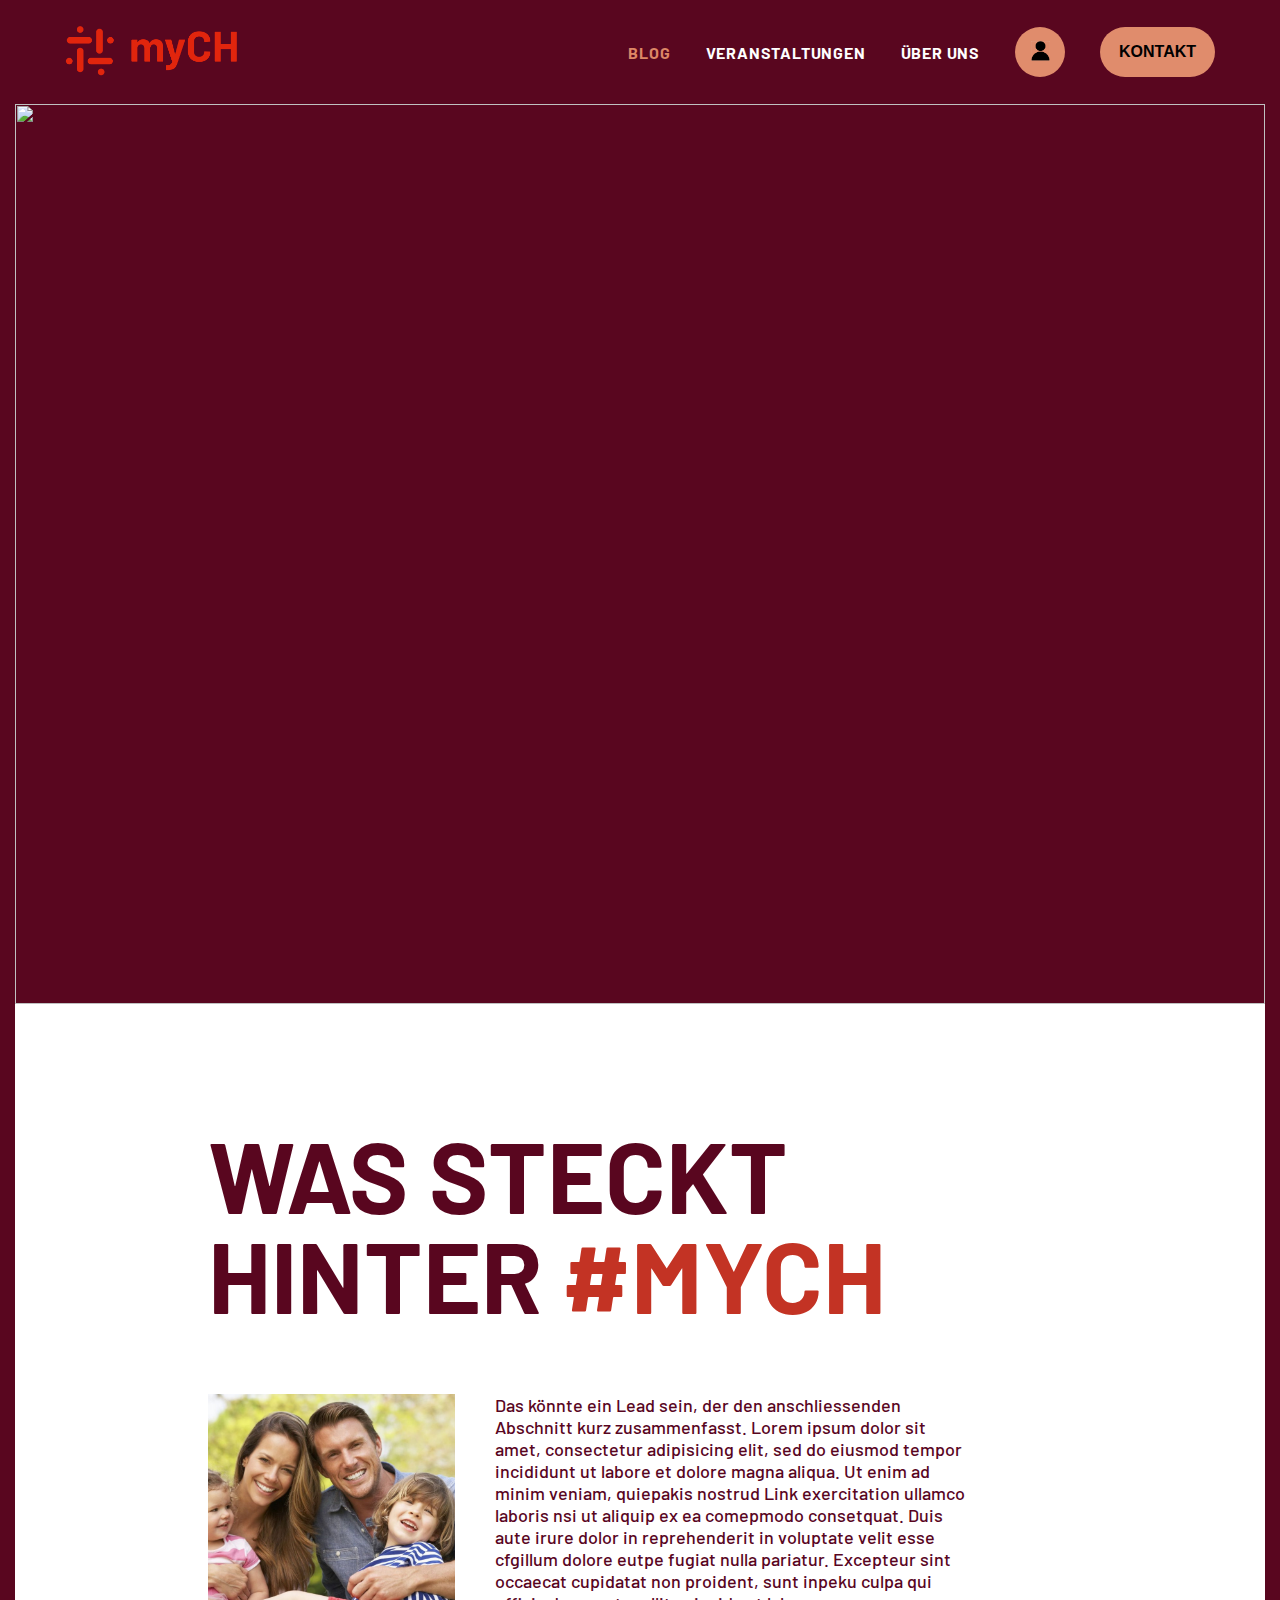
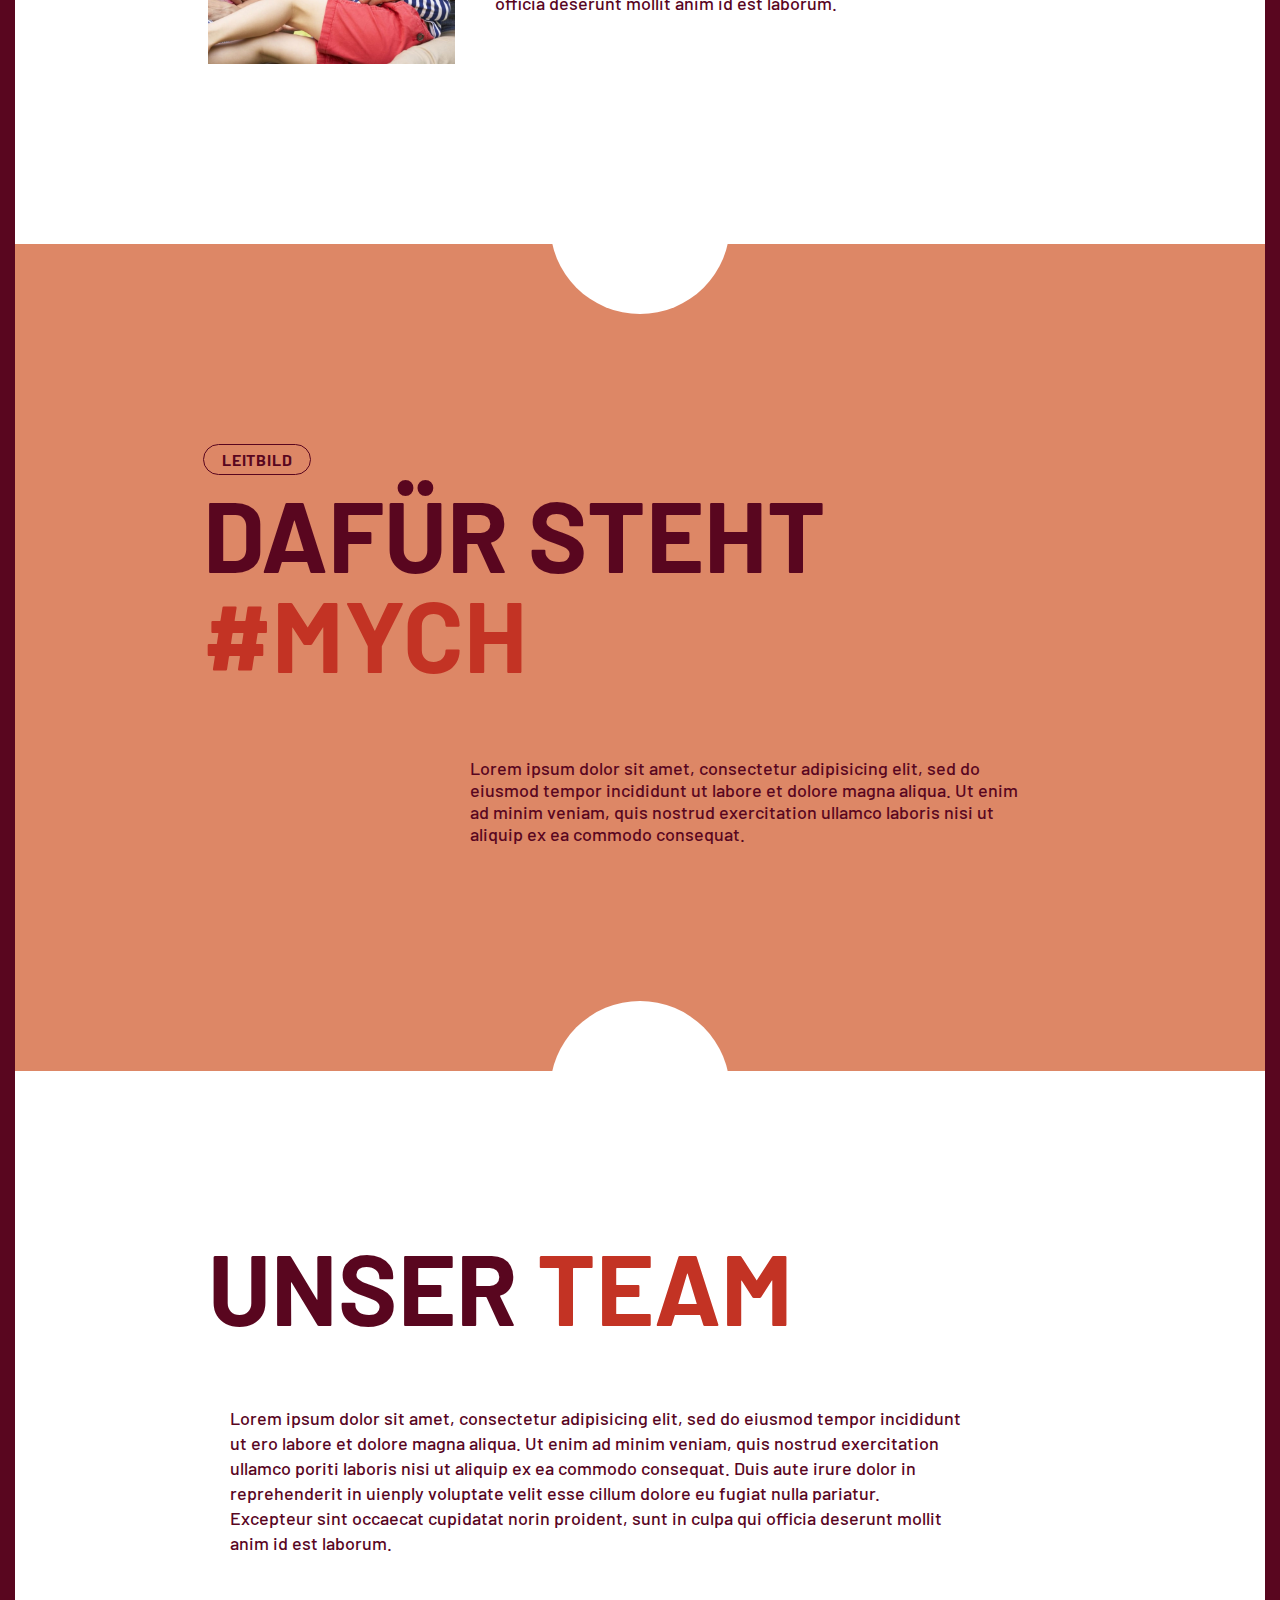
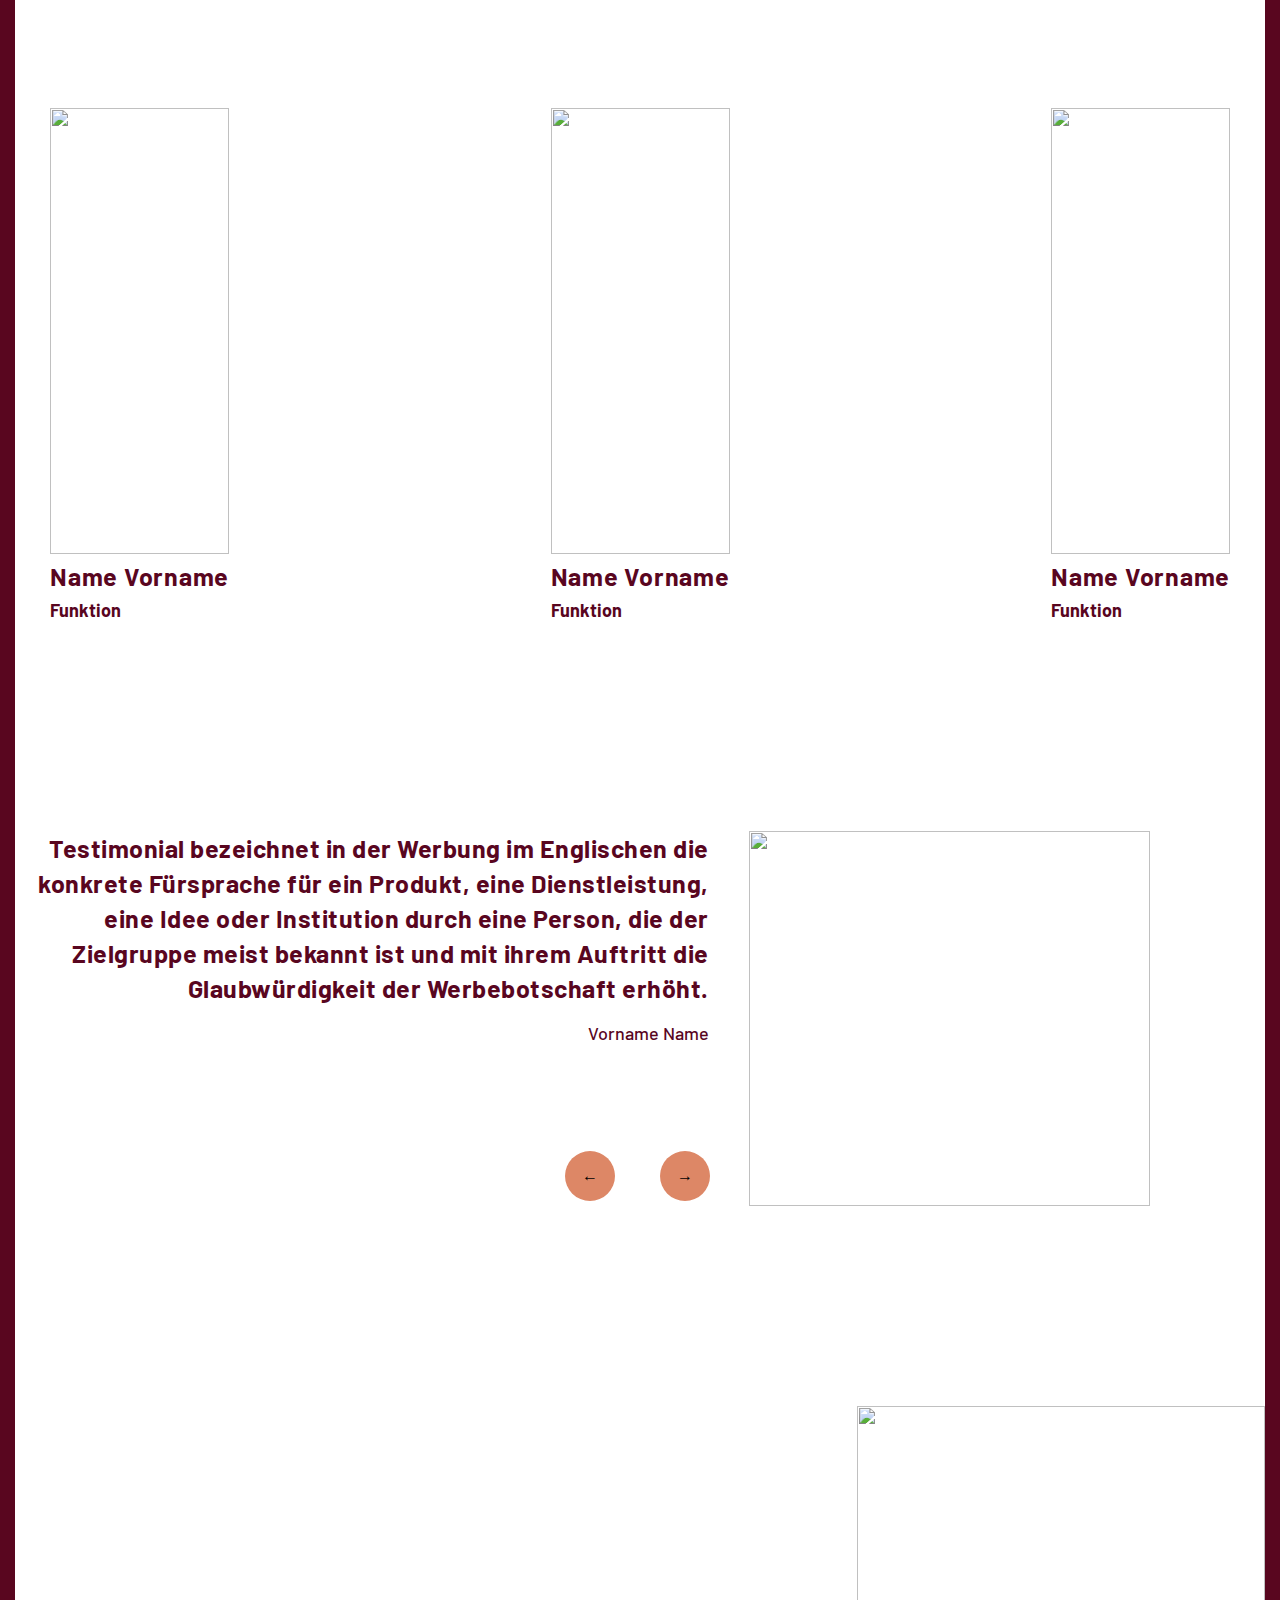
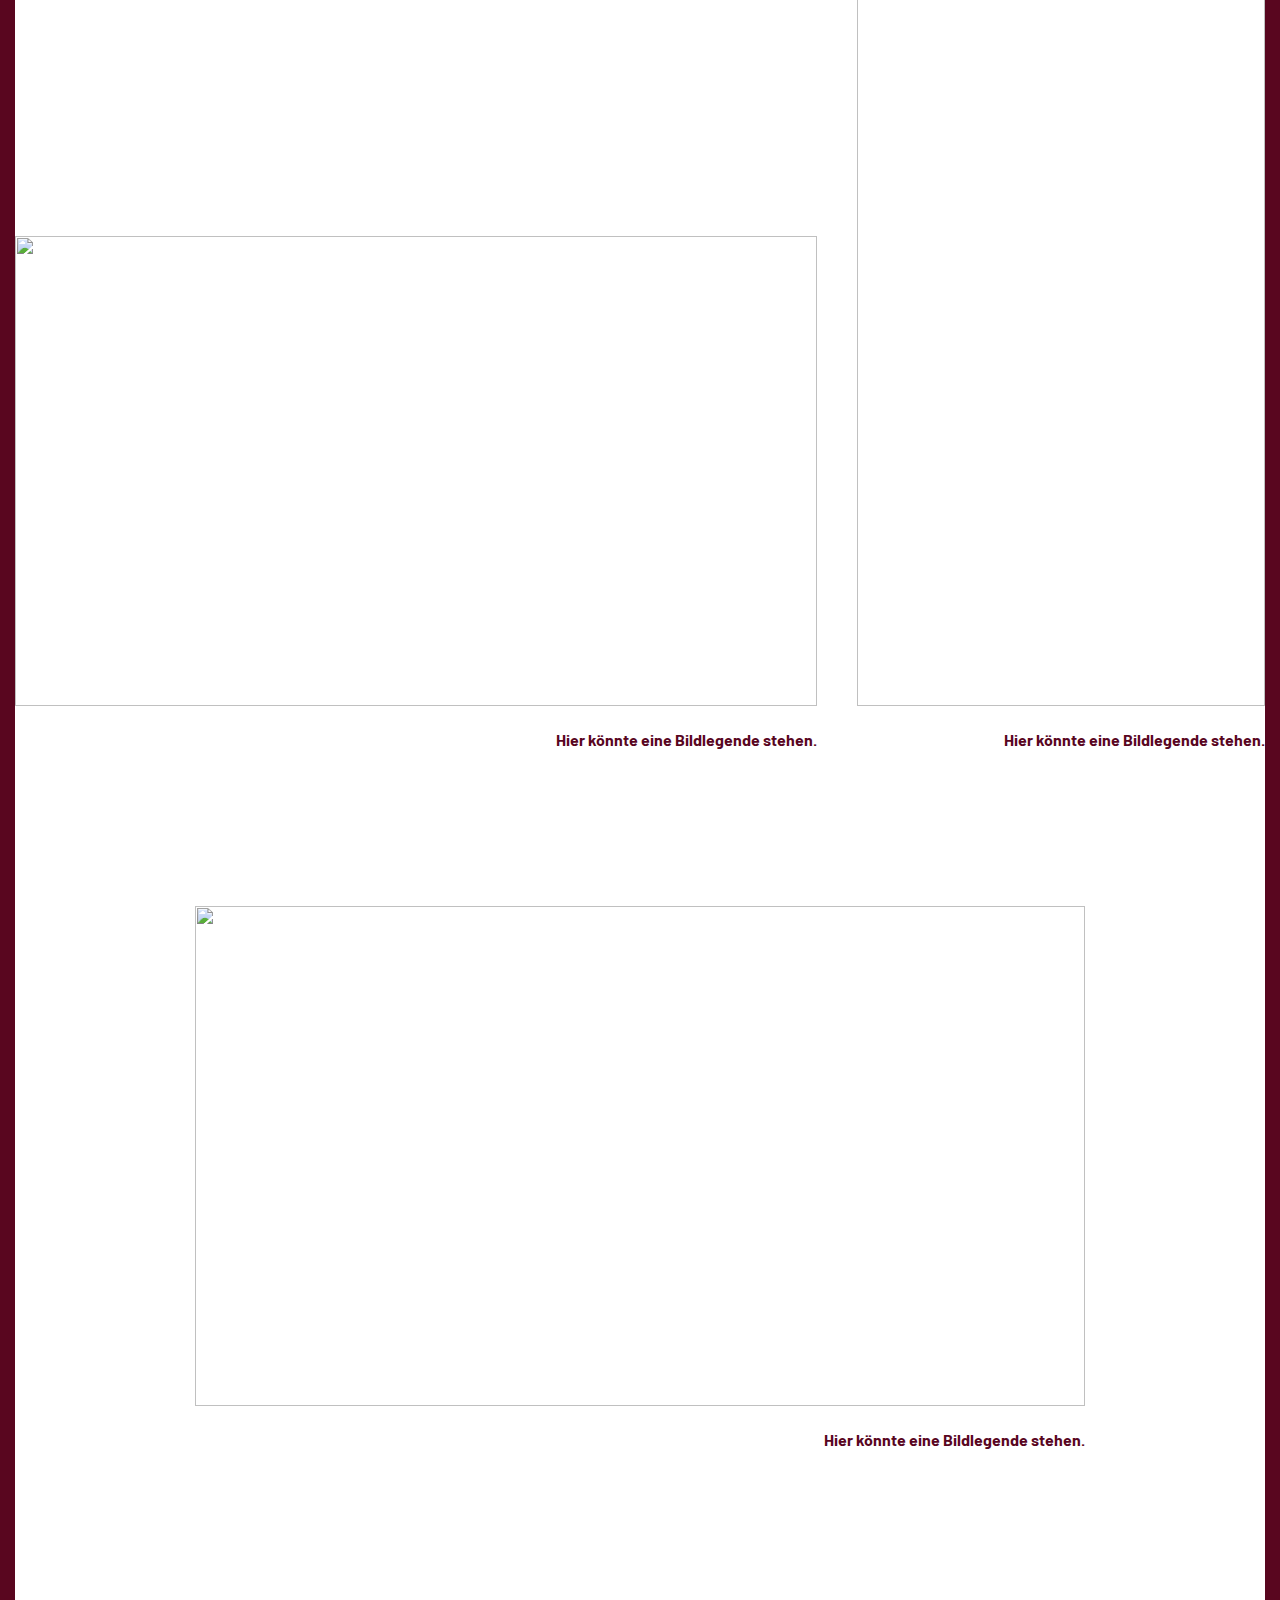
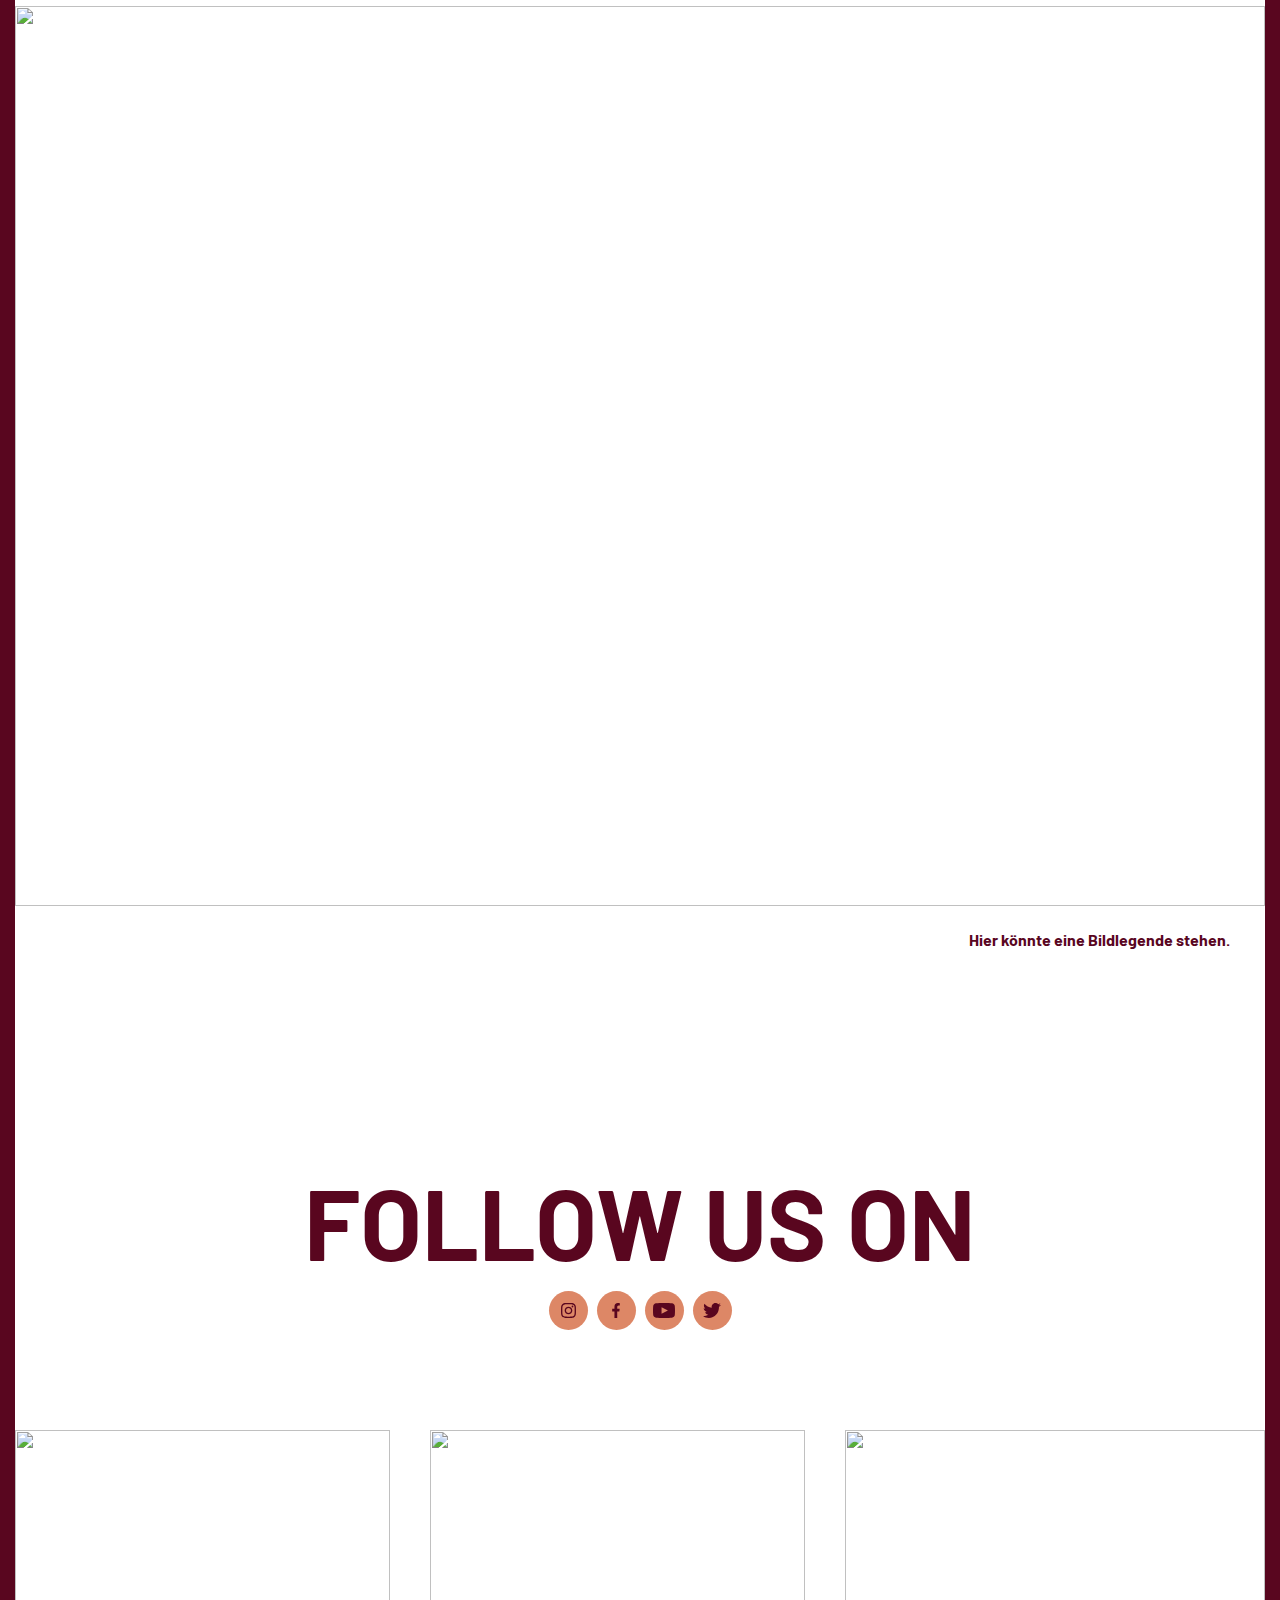
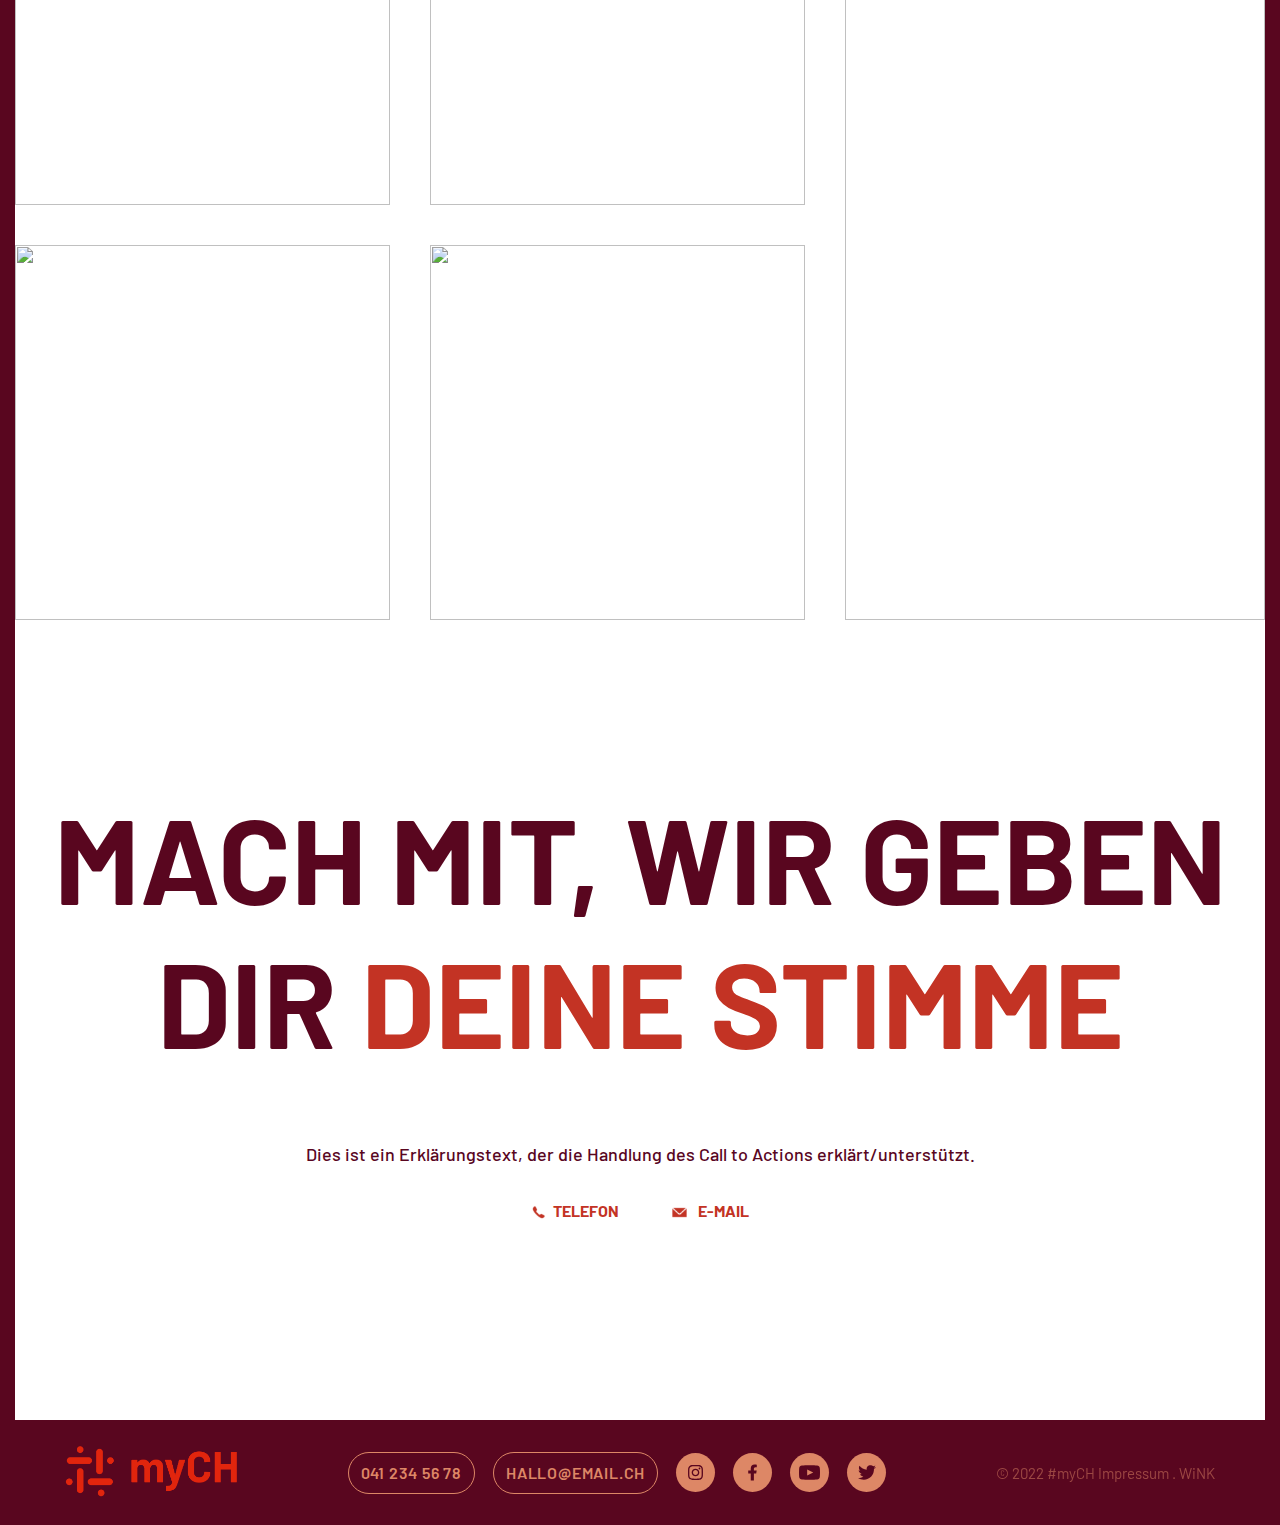
==== commit 5de08041: "feat: add audio and video js" ====
--- a/about-us.html
+++ b/about-us.html
@@ -4,6 +4,7 @@
     <meta charset="UTF-8">
     <meta http-equiv="X-UA-Compatible" content="IE=edge">
     <meta name="viewport" content="width=device-width, initial-scale=1.0">
+    <link rel="stylesheet" href="https://cdn.jsdelivr.net/npm/swiper@8/swiper-bundle.min.css"/>
     <link rel="icon" href="assets/images/favicon.png">
     <link rel="stylesheet" href="css/styles.min.css">
     <title>myCH -  About Page</title>
@@ -132,21 +133,39 @@
                         </div>
                     </div>
 
-                    <div class="photos__second-block">
-                        <div class="photos__user-feedback">
-                            <p class="photos__user-text">Testimonial bezeichnet in der Werbung im Englischen die konkrete Fürsprache für ein Produkt, eine Dienstleistung, eine Idee oder Institution durch eine Person, die der Zielgruppe meist bekannt ist und mit ihrem Auftritt die Glaubwürdigkeit der Werbebotschaft erhöht.</p>
-                            <h5 class="photos__name">Vorname Name</h5>
-        
-                            <div class="photos__buttons">
-                                <button class="photos__button-left">←</button>
-                                <button class="photos__button-right">→</button>
-                            </div>
-                        </div>
-        
-                        <div class="photos__img-second">
-                            <img src="https://images.unsplash.com/photo-1554080353-a576cf803bda?ixlib=rb-4.0.3&ixid=MnwxMjA3fDB8MHxzZWFyY2h8NHx8cGhvdG98ZW58MHx8MHx8&w=1000&q=80" alt="">
-                            <span class="photos__number">01 / 04</span>
-                        </div>
+                   <!-- Swiper -->
+                   <div class="swiper mySwiper">
+                        <div class="swiper-wrapper">
+                            <div class="swiper-slide">
+                                <div class="photos__second-block">
+                                    <div class="photos__user-feedback">
+                                        <p class="photos__user-text">Testimonial bezeichnet in der Werbung im Englischen die konkrete Fürsprache für ein Produkt, eine Dienstleistung, eine Idee oder Institution durch eine Person, die der Zielgruppe meist bekannt ist und mit ihrem Auftritt die Glaubwürdigkeit der Werbebotschaft erhöht.</p>
+                                        <h5 class="photos__name">Vorname Name</h5>
+                                    </div>
+            
+                                    <div class="photos__img-second">
+                                        <img src="https://images.unsplash.com/photo-1554080353-a576cf803bda?ixlib=rb-4.0.3&ixid=MnwxMjA3fDB8MHxzZWFyY2h8NHx8cGhvdG98ZW58MHx8MHx8&w=1000&q=80" alt="">
+                                    </div>
+                                </div>
+                            </div>
+                            <div class="swiper-slide">
+                                <div class="photos__second-block">
+                                    <div class="photos__user-feedback">
+                                        <p class="photos__user-text">Testimonial bezeichnet in der Werbung im Englischen die konkrete Fürsprache für ein Produkt, eine Dienstleistung, eine Idee oder Institution durch eine Person, die der Zielgruppe meist bekannt ist und mit ihrem Auftritt die Glaubwürdigkeit der Werbebotschaft erhöht.</p>
+                                        <h5 class="photos__name">Vorname Name</h5>
+                                    </div>
+            
+                                    <div class="photos__img-second">
+                                        <img src="https://images.unsplash.com/photo-1554080353-a576cf803bda?ixlib=rb-4.0.3&ixid=MnwxMjA3fDB8MHxzZWFyY2h8NHx8cGhvdG98ZW58MHx8MHx8&w=1000&q=80" alt="">
+                                    </div>
+                                </div>
+                            </div>
+                        </div>
+                        <div class="photos__buttons">
+                            <div class="photos__button-left swiper-button-next">→</div>
+                            <div class="photos__button-right swiper-button-prev">←</div>
+                        </div>
+                        <div class="photos__number swiper-pagination"></div>
                     </div>
 
                     <div class="photos__third-block">
@@ -248,6 +267,10 @@
             </div>
         </div>
     </footer>
+
+    <!-- Scripts -->
+    <script src="https://cdn.jsdelivr.net/npm/swiper@8/swiper-bundle.min.js"></script>
+    <script src="js/script.js"></script>
 </body>
 
 </html>
--- a/css/styles.min.css
+++ b/css/styles.min.css
@@ -1 +1 @@
-@import"https://fonts.googleapis.com/css2?family=Barlow:wght@500;700&display=swap";.banner__inner{background-image:url("../assets/images/banner.jpg");background-repeat:no-repeat;background-size:cover;padding:607px 0 35px 0}.banner__title--subtitle{text-align:center}.banner__title{font-family:"Barlow",sans-serif;font-style:normal;font-weight:700;font-size:150px;color:#59061f;text-transform:uppercase;letter-spacing:0;color:#fff}.banner__subtitle{font-family:"Barlow",sans-serif;font-weight:500;font-style:normal;font-size:18px;color:#fff;margin:0 0 96px 0}.banner__button{padding:0 36px}.banner__link{color:#fff;background-color:#c33324;text-decoration:none;text-align:center;padding:16px 0;border-radius:25px;width:100%;display:block;font-family:"Barlow",sans-serif;font-weight:700;font-style:normal;font-size:16px}.about__inner{background-color:#fff;padding:155px 345px 201px 339px}.about__title{font-family:"Barlow",sans-serif;font-style:normal;font-weight:700;font-size:150px;color:#59061f;text-transform:uppercase;letter-spacing:0;max-width:1014px;line-height:150px}.about__title .about-has{color:#c33324}.about__photo-text{max-width:1045px;display:-webkit-box;display:-ms-flexbox;display:flex;-webkit-box-pack:justify;-ms-flex-pack:justify;justify-content:space-between;margin-left:auto;margin-top:70px;position:relative}.about__photo{max-width:270px;height:270px}.about .about-img{font-weight:400}.about__prg{font-family:"Barlow",sans-serif;font-style:normal;font-weight:500;font-size:18px;color:#59061f;color:#fff;font-size:14px}.about__img{width:100%;height:100%;-o-object-fit:cover;object-fit:cover}.about__text{font-family:"Barlow",sans-serif;font-style:normal;font-weight:500;font-size:18px;color:#59061f;width:735px;margin:0 0 0 40px}.information__inner{background-image:url("../assets/images/mountine.jpg");background-repeat:no-repeat;background-size:cover;padding:200px 345px 200px 338px;position:relative}.information__aktuell{border:1.5px solid;border-color:#fff;border-radius:26px;color:#fff;padding:5px 13px;font-family:"Barlow",sans-serif;font-weight:700;font-size:16px;font-style:normal;text-transform:uppercase;width:-webkit-max-content;width:-moz-max-content;width:max-content}.information__title{font-family:"Barlow",sans-serif;font-weight:700;font-size:120px;font-style:normal;color:#fff;line-height:120px;padding:15px 100px 74px 0}.information__prg-block{max-width:735px;margin-left:auto}.information__prg{font-family:"Barlow",sans-serif;font-weight:500;font-size:18px;font-style:normal;color:#fff;line-height:25px;padding:0 0 26px 0}.information__lesen{font-family:"Barlow",sans-serif;font-weight:700;font-style:normal;font-size:16px;letter-spacing:.8px;text-transform:uppercase;position:relative}.information__lesen::after{content:"";display:block;width:15px;height:15px;border:1px solid #c33324;border-radius:50%;position:absolute;left:0;top:calc(50% - 7.9px)}.information__lesen::before{width:5px;height:5px;background-color:#c33324;border-radius:50%;content:"";display:block;position:absolute;left:5px;top:calc(50% - 2.9px)}.information__lesen a{text-decoration:none;color:#c33324;margin:0 0 0 25px}.blogs__inner{background-color:#fff;padding:200px 35px 195px 35px}.blogs__all-bloks{display:-webkit-box;display:-ms-flexbox;display:flex;-webkit-box-pack:justify;-ms-flex-pack:justify;justify-content:space-between}.blogs__block{max-width:580px;position:relative}.blogs__block:first-child{padding:0 20px 0 0}.blogs__block+.blogs__block{margin:0 20px 0 0;padding:0 0 0 20px;border-left:#b2d0d8 solid 2px}.blogs__img{max-width:580px;height:580px}.blogs__img img{width:100%;height:100%;-o-object-fit:cover;object-fit:cover}.blogs__interview{border:#dd8766 solid 1px;border-radius:26px;max-width:-webkit-max-content;max-width:-moz-max-content;max-width:max-content;text-transform:uppercase;padding:5px 13px;font-family:"Barlow",sans-serif;font-weight:700;font-size:16px;font-style:normal;color:#dd8766;position:absolute;top:20px;margin-left:20px;letter-spacing:.8px}.blogs__title{font-family:"Barlow",sans-serif;font-weight:700;font-size:25px;font-style:normal;color:#59061f;letter-spacing:.75px;margin-top:33px}.blogs__prg{font-family:"Barlow",sans-serif;font-weight:500;font-size:18px;font-style:normal;color:#59061f;letter-spacing:.75px;margin:10px 0 33px 0}.blogs__lesen{font-family:"Barlow",sans-serif;font-weight:700;font-style:normal;font-size:16px;letter-spacing:.8px;text-transform:uppercase;position:relative;position:absolute;bottom:0}.blogs__lesen::after{content:"";display:block;width:15px;height:15px;border:1px solid #c33324;border-radius:50%;position:absolute;left:0;top:calc(50% - 7.9px)}.blogs__lesen::before{width:5px;height:5px;background-color:#c33324;border-radius:50%;content:"";display:block;position:absolute;left:5px;top:calc(50% - 2.9px)}.blogs__lesen a{text-decoration:none;color:#c33324;margin:0 0 0 25px}.blogs__button{margin:40px 0 0 0}.blogs__link{color:#fff;background-color:#c33324;text-decoration:none;text-align:center;padding:16px 0;border-radius:25px;width:100%;display:block;font-family:"Barlow",sans-serif;font-weight:700;font-style:normal;font-size:16px}.events__inner{background-color:#b2d0d8;padding:200px 345px;position:relative}.events__white-sircle-one{width:180px;height:180px;background-color:#fff;border-radius:50%;position:absolute;top:-110px;left:0;right:0;margin-left:auto;margin-right:auto}.events__white-sircle-two{width:180px;height:180px;background-color:#fff;border-radius:50%;position:absolute;bottom:-110px;left:0;right:0;margin-left:auto;margin-right:auto}.events__last-events{border:#59061f 1px solid;border-radius:26px;width:-webkit-max-content;width:-moz-max-content;width:max-content;font-family:"Barlow",sans-serif;font-weight:700;font-size:16px;font-style:normal;color:#59061f;padding:5px 18px;letter-spacing:.8px}.events__title{font-family:"Barlow",sans-serif;font-weight:700;font-size:120px;font-style:normal;color:#59061f;line-height:120px;padding:8px 0 74px 0}.events__hello{color:#c33324}.events__prg-link{max-width:570px;margin-left:auto}.events__prg{font-family:"Barlow",sans-serif;font-weight:500;font-size:18px;font-style:normal;color:#59061f;max-width:580px;padding:0 0 26px 0}.events__zuder{font-family:"Barlow",sans-serif;font-weight:700;font-style:normal;font-size:16px;letter-spacing:.8px;text-transform:uppercase;position:relative}.events__zuder::after{content:"";display:block;width:15px;height:15px;border:1px solid #c33324;border-radius:50%;position:absolute;left:0;top:calc(50% - 7.9px)}.events__zuder::before{width:5px;height:5px;background-color:#c33324;border-radius:50%;content:"";display:block;position:absolute;left:5px;top:calc(50% - 2.9px)}.events__zuder a{text-decoration:none;color:#c33324;margin:0 0 0 25px}.photos__inner{background-color:#fff;padding:200px 0 0 0}.photos__title{font-family:"Barlow",sans-serif;font-weight:700;font-size:120px;font-style:normal;color:#59061f;line-height:120px;max-width:820px;margin:0 260px 75px auto}.photos__first-block{display:-webkit-box;display:-ms-flexbox;display:flex}.photos__second-block{display:-webkit-box;display:-ms-flexbox;display:flex;position:relative;-webkit-box-pack:end;-ms-flex-pack:end;justify-content:end;padding:0 345px 0 0;margin-top:210px}.photos__third-block{display:-webkit-box;display:-ms-flexbox;display:flex;-webkit-box-pack:justify;-ms-flex-pack:justify;justify-content:space-between;-webkit-box-align:end;-ms-flex-align:end;align-items:flex-end;margin-top:200px}.photos__foutrth-block{display:-webkit-box;display:-ms-flexbox;display:flex;-webkit-box-pack:center;-ms-flex-pack:center;justify-content:center;margin-top:200px}.photos__fifth-block{height:1080px;margin-top:200px}.photos__fifth-block img{width:100%;height:100%;-o-object-fit:cover;object-fit:cover}.photos__sixth-block{margin-top:265px}.photos__mych{color:#c33324}.photos__img-first{max-width:1095px;height:1095px}.photos__img-first img{width:100%;height:100%;-o-object-fit:cover;object-fit:cover}.photos__info{max-width:755px;margin:0 0 0 40px}.photos__title-info{font-family:"Barlow",sans-serif;font-weight:700;font-size:18px;font-style:normal;color:#59061f}.photos__prg{font-family:"Barlow",sans-serif;font-weight:500;font-size:18px;font-style:normal;color:#59061f;line-height:25px;margin:19px 0 34px 0}.photos__mehr{font-family:"Barlow",sans-serif;font-weight:700;font-style:normal;font-size:16px;letter-spacing:.8px;text-transform:uppercase;position:relative}.photos__mehr::after{content:"";display:block;width:15px;height:15px;border:1px solid #c33324;border-radius:50%;position:absolute;left:0;top:calc(50% - 7.9px)}.photos__mehr::before{width:5px;height:5px;background-color:#c33324;border-radius:50%;content:"";display:block;position:absolute;left:5px;top:calc(50% - 2.9px)}.photos__mehr a{text-decoration:none;color:#c33324;margin:0 0 0 25px}.photos__user-feedback{max-width:735px;margin:0 40px 0 0}.photos__user-text{font-family:"Barlow",sans-serif;font-weight:700;font-size:25px;font-style:normal;color:#59061f;line-height:35px;letter-spacing:.5px;text-align:end;max-width:735px}.photos__name{font-family:"Barlow",sans-serif;font-weight:500;font-size:18px;font-style:normal;color:#59061f;line-height:25px;text-align:end;margin:15px 0 160px 0}.photos__buttons{display:-webkit-box;display:-ms-flexbox;display:flex;-webkit-box-pack:end;-ms-flex-pack:end;justify-content:end}.photos__button-left{width:50px;height:50px;background-color:#dd8766;border:0;border-radius:50%;font-weight:700;display:-webkit-box;display:-ms-flexbox;display:flex;-webkit-box-align:center;-ms-flex-align:center;align-items:center;-webkit-box-pack:center;-ms-flex-pack:center;justify-content:center;margin:0 25px 0 0;cursor:pointer}.photos__button-right{width:50px;height:50px;background-color:#dd8766;border:0;border-radius:50%;font-weight:700;display:-webkit-box;display:-ms-flexbox;display:flex;-webkit-box-align:center;-ms-flex-align:center;align-items:center;-webkit-box-pack:center;-ms-flex-pack:center;justify-content:center;cursor:pointer}.photos__img-second{width:425px;height:425px;position:relative}.photos__img-second img{width:100%;height:100%;-o-object-fit:cover;object-fit:cover}.photos__number{font-family:"Barlow",sans-serif;font-weight:700;font-size:16px;font-style:normal;line-height:30px;letter-spacing:.8px;position:absolute;left:15px;bottom:0;color:#fff}.photos__img-text-first{width:1080px;height:609px}.photos__img-text-first img{width:100%;height:100%;-o-object-fit:cover;object-fit:cover}.photos__img-text-second{width:609px;height:1080px}.photos__img-text-second img{width:100%;height:100%;-o-object-fit:cover;object-fit:cover}.photos__img-text-fourth{width:890px;height:500px}.photos__img-text-fourth img{width:100%;height:100%;-o-object-fit:cover;object-fit:cover}.photos__text-first{font-family:"Barlow",sans-serif;font-weight:700;font-size:16px;font-style:normal;color:#59061f;line-height:25px;margin:17px 0 0 0;text-align:end}.photos__text-second{font-family:"Barlow",sans-serif;font-weight:700;font-size:16px;font-style:normal;color:#59061f;line-height:25px;margin:17px 0 0 0;text-align:end}.photos__text-fourth{font-family:"Barlow",sans-serif;font-weight:700;font-size:16px;font-style:normal;color:#59061f;line-height:25px;margin:17px 0 0 0;text-align:end}.photos__text-fifth{font-family:"Barlow",sans-serif;font-weight:700;font-size:16px;font-style:normal;color:#59061f;line-height:25px;margin:17px 35px 0 0;text-align:end}.photos__title-sixth{font-family:"Barlow",sans-serif;font-weight:700;font-size:120px;font-style:normal;color:#59061f;text-align:center}.photos__social{display:-webkit-box;display:-ms-flexbox;display:flex;-webkit-box-pack:center;-ms-flex-pack:center;justify-content:center;margin-top:20px}.photos__social-link{background-color:#dd8766;width:39px;height:39px;padding:12px 0;border-radius:100px;text-align:center}.photos__social-link img{width:auto;height:15px}.photos__social-link+.photos__social-link{margin-left:9px}.photos__block-imgs{display:-webkit-box;display:-ms-flexbox;display:flex;-webkit-box-pack:center;-ms-flex-pack:center;justify-content:center;margin:100px 0 0 0}.photos__block-img{display:-webkit-box;display:-ms-flexbox;display:flex}.photos__block-img+.photos__block-img{margin-top:40px}.photos__img-inner{max-width:425px;height:425px}.photos__img-inner img{width:100%;height:100%;-o-object-fit:cover;object-fit:cover}.photos__img-inner+.photos__img-inner{margin-left:40px}.photos__second-imgs{width:580px;height:890px;margin:0 0 0 40px}.photos__second-imgs img{width:100%;height:100%;-o-object-fit:cover;object-fit:cover}@media screen and (max-width: 1440.98px){.banner__title{font-size:100px}.about__inner{padding:120px 300px 180px 193px}.about__title{font-size:100px;line-height:100px}.information__inner{padding:210px 225px 195px 188px}.information__title{font-size:100px;line-height:100px}.information__aktuell{padding:2px 10px}.blogs__img{max-width:412px;height:412px}.events__inner{padding:200px 225px 200px 188px}.events__title{font-size:100px;line-height:100px}.photos__second-block{padding:0 115px 0 0}.photos__title{font-size:100px;line-height:100px}.photos__img-first{height:615px}.photos__img-second{height:375px}.photos__name{margin:15px 0 110px 0}.photos__img-text-first{width:907px;height:470px}.photos__img-text-second{width:462px;height:900px;margin:0 0 0 40px}.photos__fifth-block{height:900px}.photos__img-inner{width:375px;height:375px}.photos__second-imgs{height:790px}.photos__title-sixth{font-size:100px;line-height:100px}}@media screen and (max-width: 1000.98px){.banner__title{font-size:80px}.banner__subtitle{font-size:16px}.banner__link{font-size:14px;padding:14px 0}.about__inner{padding:80px 135px 80px 135px}.about__title{font-size:80px;line-height:80px}.about__text{font-size:16px}.information__inner{padding:100px 31px 75px 135px}.information__title{font-size:80px;line-height:80px}.information__aktuell{padding:2px 10px}.information__prg{font-size:16px}.information__lesen{font-size:14px}.blogs__inner{padding:100px 20px 100px 20px}.blogs__title{font-size:18px}.blogs__prg{font-size:16px}.blogs__block:last-child{margin:0}.blogs__img{max-width:282px;height:282px}.blogs__interview{padding:2px 9px;font-size:12px}.blogs__link{font-size:14px;padding:14px}.events__inner{padding:130px 31px 130px 135px}.events__title{font-size:80px;line-height:80px}.events__last-events{padding:2px 10px}.events__prg{font-size:16px}.events__zuder{font-size:14px}.events__white-sircle-one{width:140px;height:140px;top:-80px}.events__white-sircle-two{width:140px;height:140px;bottom:-80px}.photos__inner{padding:100px 0 0 0}.photos__second-block{padding:0 60px 0 0}.photos__user-text{font-size:18px;line-height:25px}.photos__name{font-size:16px;margin:15px 0 160px 0}.photos__title{font-size:100px;line-height:100px;margin:0 0 75px auto}.photos__number{position:absolute;left:15px;bottom:0}.photos__info{max-width:500px}.photos__img-first{height:430px}.photos__prg{font-size:16px}.photos__mehr{font-size:14px}.photos__img-second{height:318px}.photos__name{margin:15px 0 100px 0}.photos__img-text-first{width:907px;height:341px}.photos__img-text-second{width:462px;height:625px;margin:0 0 0 40px}.photos__img-text-fourth{width:605px;height:350px}.photos__fifth-block{height:700px}.photos__sixth-block{margin-top:185px}.photos__img-inner{width:270px;height:270px}.photos__second-imgs{height:580px}.photos__social-link{width:28px;height:28px;padding:6px 0}.photos__social-link img{height:12px}.photos__title-sixth{font-size:80px;line-height:80px}}@media screen and (max-width: 768.98px){.banner__title{font-size:70px}.about__title{font-size:70px;line-height:65px}.about__inner{padding:45px 30px 45px 47px}.about__photo{height:195px}.about__photo-text{display:block;margin:30px 0 0}.about__text{margin:20px 0 0;width:auto}.about__prg{font-size:12px}.information__inner{padding:68px 36px 66px 49px}.information__title{font-size:70px;line-height:65px}.information__aktuell{padding:2px 10px;font-size:12px}.information__prg{font-size:16px;width:auto}.information__lesen{font-size:14px}.blogs__inner{padding:100px 20px 100px 20px}.blogs__title{font-size:16px}.blogs__prg{font-size:14px}.blogs__lesen{font-size:14px}.blogs__img{max-width:182px;height:182px}.blogs__interview{padding:2px 9px;font-size:12px}.events__inner{padding:68px 36px 66px 49px}.events__title{font-size:70px;line-height:65px}.events__last-events{padding:2px 10px;font-size:12px}.events__prg{font-size:16px;width:auto}.events__white-sircle-one{width:100px;height:100px;top:-60px}.events__white-sircle-two{width:100px;height:100px;bottom:-60px}.photos__inner{padding:100px 0 0 0}.photos__second-block{padding:0 30px 0 0;margin-top:130px}.photos__user-text{font-size:16px;line-height:20px}.photos__name{font-size:16px;margin:15px 0 30px 0}.photos__button-left{width:30px;height:30px}.photos__button-right{width:30px;height:30px}.photos__title{font-size:70px;line-height:65px;padding:0 30px 0 47px}.photos__info{max-width:300px;margin:0 0 0 20px}.photos__img-first{height:388px}.photos__prg{font-size:16px;line-height:20px;margin:15px 0 18px 0}.photos__mehr{font-size:14px}.photos__img-second{height:222px}.photos__img-text-first{width:852px;height:249px}.photos__img-text-second{width:569px;height:496px;margin:0 0 0 20px}.photos__text-first{font-size:14px;margin:5px 0 0 0}.photos__text-second{font-size:14px;margin:5px 0 0 0}.photos__img-text-fourth{width:495px;height:274px}.photos__text-fourth{font-size:14px;margin:5px 0 0 0}.photos__third-block{margin-top:130px}.photos__foutrth-block{margin-top:130px}.photos__fifth-block{height:420px;margin-top:130px}.photos__text-fifth{font-size:14px;margin:5px 25px 0 0}.photos__sixth-block{margin-top:145px}.photos__img-inner{width:220px;height:220px}.photos__img-inner+.photos__img-inner{margin-left:20px}.photos__block-imgs{margin-top:50px}.photos__block-img+.photos__block-img{margin-top:20px}.photos__second-imgs{height:460px;margin-left:20px}.photos__social-link{width:28px;height:28px;padding:6px 0}.photos__social-link img{height:12px}.photos__title-sixth{font-size:70px;line-height:65px}}@media screen and (max-width: 634.98px){.blogs__inner{padding:100px 20px 100px 20px}.blogs__all-bloks{display:block}.blogs__block+.blogs__block{margin:70px 0 0 0;padding:0;border-left:0}.blogs__title{font-size:16px}.blogs__prg{font-size:14px;padding:10px 0 33px 0;margin:0}.blogs__lesen{font-size:14px;bottom:-30px}.blogs__button{margin:60px 0 0 0}.events__title{font-size:50px;line-height:50px;padding:8px 0 47px 0}.photos__inner{padding:100px 0 0 0}.photos__first-block{display:block}.photos__second-block{padding:0 30px 0 0;margin-top:100px}.photos__user-text{font-size:14px;line-height:20px}.photos__user-feedback{margin:0 20px 0 0}.photos__number{font-size:14px}.photos__name{font-size:14px;margin:5px 0}.photos__button-left{width:30px;height:30px}.photos__button-right{width:30px;height:30px}.photos__title{font-size:70px;line-height:65px;padding:0 30px 0 47px}.photos__info{max-width:100%;margin:20px 20px 0 20px}.photos__img-first{height:354px}.photos__prg{font-size:16px;line-height:20px;margin:15px 0 18px 0}.photos__mehr{font-size:14px}.photos__img-second{height:184px}.photos__img-text-first{width:753px;height:192px}.photos__img-text-second{width:569px;height:384px;margin:0 0 0 20px}.photos__text-first{font-size:14px;margin:5px 0 0 0}.photos__text-second{font-size:14px;margin:5px 0 0 0}.photos__img-text-fourth{width:439px;height:244px}.photos__text-fourth{font-size:14px;margin:5px 0 0 0}.photos__third-block{margin-top:130px}.photos__foutrth-block{margin-top:130px}.photos__fifth-block{height:360px;margin-top:130px}.photos__text-fifth{font-size:14px;margin:5px 25px 0 0}.photos__sixth-block{margin-top:115px}.photos__img-inner{width:180px;height:180px}.photos__img-inner+.photos__img-inner{margin-left:15px}.photos__block-imgs{margin-top:50px}.photos__block-img+.photos__block-img{margin-top:15px}.photos__second-imgs{height:375px;margin-left:15px}.photos__social-link{width:28px;height:28px;padding:6px 0}.photos__social-link img{height:12px}.photos__title-sixth{font-size:70px;line-height:65px}}@media screen and (max-width: 420.98px){.banner__inner{padding:255px 0 35px 0}.banner__title{font-size:40px}.banner__subtitle{font-size:12px}.banner__button{padding:0 25px}.banner__link{padding:10px 0}.about__title{font-size:40px;line-height:40px}.about__inner{padding:19px 35px 20px 28px}.about__photo{height:195px}.about__prg{font-size:12px}.information__inner{padding:35px}.information__title{font-size:40px;line-height:40px;padding:15px 6px 46px 0}.information__aktuell{padding:2px 10px;font-size:10px}.information__prg{font-size:16px}.information__lesen{font-size:12px}.blogs__link{padding:10px 0}.events__inner{padding:35px}.events__title{font-size:40px;line-height:40px;padding:15px 6px 46px 0}.events__last-events{padding:2px 10px;font-size:10px}.events__white-sircle-one{width:60px;height:60px;top:-40px}.events__white-sircle-two{width:60px;height:60px;bottom:-40px}.photos__inner{padding:35px 0 0 0}.photos__second-block{padding:0 30px 0 0;margin-top:100px}.photos__user-text{font-size:14px;line-height:15px}.photos__user-feedback{margin:0 20px 0 0}.photos__number{font-size:14px}.photos__name{font-size:14px;margin:5px 0}.photos__button-left{width:30px;height:30px}.photos__button-right{width:30px;height:30px}.photos__title{font-size:40px;line-height:40px;margin-bottom:30px}.photos__title-info{font-size:14px}.photos__img-first{height:210px}.photos__prg{font-size:14px;line-height:15px;margin:15px 0 18px 0}.photos__mehr{font-size:14px}.photos__img-second{height:134px}.photos__img-text-first{width:753px;height:137px}.photos__img-text-second{width:591px;height:300px;margin:0 0 0 15px}.photos__text-first{font-size:14px;margin:5px 0 0 0}.photos__first-imgs{margin-bottom:15px}.photos__text-second{font-size:14px;margin:5px 0 0 0}.photos__img-text-fourth{width:439px;height:244px}.photos__text-fourth{font-size:14px;margin:5px 0 0 0}.photos__third-block{margin-top:130px}.photos__foutrth-block{margin-top:130px}.photos__fifth-block{height:360px;margin-top:130px}.photos__text-fifth{font-size:14px;margin:5px 25px 0 0}.photos__sixth-block{margin-top:115px}.photos__img-inner{width:180px;height:180px}.photos__img-inner+.photos__img-inner{margin-left:15px}.photos__block-img{-webkit-box-pack:center;-ms-flex-pack:center;justify-content:center}.photos__block-imgs{margin-top:50px;display:block}.photos__block-img+.photos__block-img{margin-top:15px}.photos__second-imgs{width:100%;height:375px;margin-left:0}.photos__social-link{width:28px;height:28px;padding:6px 0}.photos__social-link img{height:12px}.photos__title-sixth{font-size:70px;line-height:65px}}.banner-photo__block{height:1080px}.banner-photo__block img{width:100%;height:100%;-o-object-fit:cover;object-fit:cover}.events__inner-red-bg{background-color:#dd8766;padding:200px 345px;position:relative}.team__inner{background-color:#fff;padding:165px 0 0 0}.team__title-prg{padding:0 345px 0 345px}.team__title{font-family:"Barlow",sans-serif;font-style:normal;font-weight:700;font-size:150px;color:#59061f;text-transform:uppercase;letter-spacing:0;max-width:1014px;line-height:150px}.team__title-sp{color:#c33324}.team__prg{font-family:"Barlow",sans-serif;font-style:normal;font-weight:500;font-size:50px;color:#59061f;font-size:18px;line-height:25px;max-width:735px;margin-left:auto;margin-top:70px}.team__photos-block{display:-webkit-box;display:-ms-flexbox;display:flex;-webkit-box-pack:justify;-ms-flex-pack:justify;justify-content:space-between;padding:0 35px;margin-top:152px}.team__block{position:relative}.team__block+.team__block{margin-left:40px}.team__photo{max-width:580px;height:580px}.team__photo img{width:100%;height:100%}.team__name{font-family:"Barlow",sans-serif;font-style:normal;font-weight:700;font-size:150px;color:#59061f;text-transform:uppercase;letter-spacing:0;font-size:25px;line-height:25px;letter-spacing:.75px;text-transform:capitalize;margin:10px 0}.team__position{font-family:"Barlow",sans-serif;font-weight:700;font-size:18px;font-style:normal;color:#59061f}.team__white-sircle-one{width:180px;height:180px;background-color:#fff;border-radius:50%;position:absolute;left:0;top:0;-webkit-transform:translate(470px, 200px);-ms-transform:translate(470px, 200px);transform:translate(470px, 200px);z-index:1}.team__white-sircle-two{width:180px;height:180px;background-color:#fff;border-radius:50%;position:absolute;left:0;top:0;-webkit-transform:translate(470px, 200px);-ms-transform:translate(470px, 200px);transform:translate(470px, 200px);z-index:1}@media screen and (max-width: 1440.98px){.banner-photo__block{height:900px}.events__inner-red-bg{padding:200px 225px 200px 188px}.team__title-prg{padding:0 300px 0 193px}.team__title{font-size:100px;line-height:100px}.team__photo{height:446px}.team__white-sircle-one{-webkit-transform:translate(350px, 140px);-ms-transform:translate(350px, 140px);transform:translate(350px, 140px)}.team__white-sircle-two{-webkit-transform:translate(350px, 140px);-ms-transform:translate(350px, 140px);transform:translate(350px, 140px)}}@media screen and (max-width: 1366.98px){.team__white-sircle-one{-webkit-transform:translate(320px, 130px);-ms-transform:translate(320px, 130px);transform:translate(320px, 130px)}.team__white-sircle-two{-webkit-transform:translate(320px, 130px);-ms-transform:translate(320px, 130px);transform:translate(320px, 130px)}}@media screen and (max-width: 1000.98px){.banner-photo__block{height:700px}.events__inner-red-bg{padding:130px 31px 130px 135px}.team__inner{padding:100px 0 0 0}.team__title-prg{padding:0 135px}.team__title{font-size:80px;line-height:80px}.team__block+.team__block{margin-left:20px}.team__photo{height:286px}.team__name{font-size:18px}.team__position{font-size:16px}.team__white-sircle-one{width:120px;height:120px;-webkit-transform:translate(235px, 90px);-ms-transform:translate(235px, 90px);transform:translate(235px, 90px)}.team__white-sircle-two{width:120px;height:120px;-webkit-transform:translate(235px, 90px);-ms-transform:translate(235px, 90px);transform:translate(235px, 90px)}.team__prg{font-size:16px;max-width:515px}}@media screen and (max-width: 768.98px){.banner-photo__block{height:420px}.events__inner-red-bg{padding:68px 36px 66px 49px}.team__title-prg{padding:0 36px 0 49px}.team__title{font-size:70px;line-height:65px}.team__prg{font-size:16px;width:auto}.team__photos-block{padding:0 20px;margin:100px 0 0 0}.team__photo{height:200px}.team__name{font-size:16px;margin:5px 0}.team__position{font-size:14px}.team__white-sircle-one{width:80px;height:80px;-webkit-transform:translate(177px, 64px);-ms-transform:translate(177px, 64px);transform:translate(177px, 64px)}.team__white-sircle-two{width:80px;height:80px;-webkit-transform:translate(177px, 64px);-ms-transform:translate(177px, 64px);transform:translate(177px, 64px)}}@media screen and (max-width: 634.98px){.banner-photo__block{height:420px}.team__photo{height:334px}.team__block+.team__block{margin:25px 0 0 0}.team__photos-block{display:block;padding:0 80px}.team__white-sircle-one{display:none}.team__white-sircle-two{display:none}}@media screen and (max-width: 420.98px){.banner-photo__block{height:360px}.events__inner-red-bg{padding:35px}.team__title-prg{padding:0 35px 0 28px}.team__title{font-size:40px;line-height:40px}.team__prg{font-size:16px;max-width:515px}.team__photo{max-width:280px;height:280px}.team__block+.team__block{margin:25px 0 0 0}.team__photos-block{display:block;padding:0 40px}.team__white-sircle-one{display:none}.team__white-sircle-two{display:none}}.header{background-color:#59061f;display:-webkit-box;display:-ms-flexbox;display:flex;-webkit-box-pack:justify;-ms-flex-pack:justify;justify-content:space-between;-webkit-box-align:center;-ms-flex-align:center;align-items:center;padding:25px 50px 25px 50px;margin:0 auto;font-family:"Barlow",sans-serif;position:relative;-webkit-transition:.4s;-o-transition:.4s;transition:.4s;width:100%}.header-logo__img{max-width:173px}@media(max-width: 630px){.header-logo__img{max-width:125px}}.header__burger{display:none}@media(max-width: 630px){.header{padding:15px 0px 15px 0px}}.nav{display:-webkit-box;display:-ms-flexbox;display:flex;-webkit-box-align:center;-ms-flex-align:center;align-items:center;list-style:none}.nav-item{margin-left:35px}.nav-link{text-transform:uppercase;text-decoration:none;letter-spacing:.8px;font-weight:bold;color:#fff;-webkit-transition:.2s ease color;-o-transition:.2s ease color;transition:.2s ease color}.nav-link:hover{color:#dd8766}.nav-link.active{color:#dd8766}.nav-link.active::after{opacity:1}.nav-btn__account,.nav-btn__kontact{cursor:pointer;background:#e08c6c;border-radius:50px;border:none;display:block}.nav-btn__account{width:50px;height:50px}.nav-btn__account img{width:19px}.nav-btn__kontact{font-size:16px;font-weight:bold;width:115px;height:50px}.nav-menu{z-index:1;-webkit-box-orient:horizontal;-webkit-box-direction:normal;-ms-flex-direction:row;flex-direction:row;-webkit-box-align:center;-ms-flex-align:center;align-items:center}.hamburger{position:relative;width:30px;height:3px;background:#fff;border-radius:10px;cursor:pointer;z-index:3;-webkit-transition:.4s;-o-transition:.4s;transition:.4s}.hamburger::before,.hamburger::after{content:"";cursor:pointer;position:absolute;height:3px;right:0;background:#fff;-webkit-transition:.4s;-o-transition:.4s;transition:.4s}.hamburger::before{top:-10px;width:20px}.hamburger::after{top:10px;width:20px}.toggle-menu{position:absolute;width:43px;height:10%;top:0px;z-index:4;cursor:pointer;opacity:0}.hamburger,.toggle-menu{display:none}.menu input:checked~.hamburger,.toggle-menu{position:fixed;right:30px}.menu input:checked~.hamburger{background:rgba(0,0,0,0)}.menu input:checked~.hamburger::before{top:0;-webkit-transform:rotate(-45deg);-ms-transform:rotate(-45deg);transform:rotate(-45deg);width:30px}.menu input:checked~.hamburger::after{top:0;-webkit-transform:rotate(45deg);-ms-transform:rotate(45deg);transform:rotate(45deg);width:30px}.menu input:checked~.nav-menu{right:0;-webkit-box-shadow:-20px 0 40px rgba(0,0,0,.3);box-shadow:-20px 0 40px rgba(0,0,0,.3)}@media screen and (max-width: 992px){.hamburger,.toggle-menu{display:block}.header{padding:10px 20px;z-index:999}.nav-menu{-webkit-box-pack:start;-ms-flex-pack:start;justify-content:start;-webkit-box-orient:vertical;-webkit-box-direction:normal;-ms-flex-direction:column;flex-direction:column;-webkit-box-align:center;-ms-flex-align:center;align-items:center;position:fixed;top:0;right:-300px;background:#59061f;width:300px;height:100%;padding-top:70px;-webkit-transition:.4s;-o-transition:.4s;transition:.4s}.nav-menu li{width:100%;padding:9px}}footer{background-color:#59061f}.footer{-webkit-box-pack:justify;-ms-flex-pack:justify;justify-content:space-between;-webkit-box-align:center;-ms-flex-align:center;align-items:center;display:-webkit-box;display:-ms-flexbox;display:flex;justify-content:space-between;padding:25px 50px 25px 50px;margin:0 auto;font-family:"Barlow",sans-serif}.footer-icon__logo{max-width:173px}@media(max-width: 630px){.footer-icon__logo{max-width:125px}}.footer-item{margin:0 9px}@media(max-width: 742px){.footer-item{margin:4px 4px}}.footer-contact{padding-left:0;margin:0;display:-webkit-box;display:-ms-flexbox;display:flex;-webkit-box-align:center;-ms-flex-align:center;align-items:center}.footer-contact a{-webkit-box-align:center;-ms-flex-align:center;align-items:center;text-align:center;letter-spacing:.8px;font-size:16px;color:#dd8766;text-decoration:none;font-weight:600}.footer-contact__phone,.footer-contact__email{-webkit-box-align:center;-ms-flex-align:center;align-items:center;text-align:center;display:-webkit-inline-box;display:-ms-inline-flexbox;display:inline-flex;border:1px solid #dd8766;border-radius:27px;height:0;padding:20px 12px}@media(max-width: 742px){.footer-contact a{letter-spacing:.6px;font-size:12px}.footer-contact__phone,.footer-contact__email{padding:15px 10px}}@media(max-width: 420px){.footer-contact__phone,.footer-contact__email{padding:15px 36px}}@media(max-width: 385px){.footer-contact__phone,.footer-contact__email{padding:15px 28px}}.footer-contact__instagram,.footer-contact__facebook,.footer-contact__youtube,.footer-contact__twitter{background-color:#dd8766;width:39px;height:39px;border-radius:50px;-webkit-box-align:center;-ms-flex-align:center;align-items:center;display:-webkit-box;display:-ms-flexbox;display:flex;-webkit-box-pack:center;-ms-flex-pack:center;justify-content:center}.footer-contact__instagram img{width:15px;height:15px}.footer-contact__facebook img{width:9px;height:17px}.footer-contact__youtube img{width:21px;height:15px}.footer-contact__twitter img{width:18px;height:15px}@media(max-width: 742px){.footer-contact__instagram,.footer-contact__facebook,.footer-contact__youtube,.footer-contact__twitter{width:34px;height:34px}.footer-contact__instagram img{width:15px;height:15px}.footer-contact__facebook img{width:9px;height:17px}.footer-contact__youtube img{width:21px;height:15px}.footer-contact__twitter img{width:18px;height:15px}}@media(max-width: 448px){.footer-contact{-ms-flex-wrap:wrap;flex-wrap:wrap;-webkit-box-pack:center;-ms-flex-pack:center;justify-content:center}}.footer-reserved p{text-align:center;color:#dd8766;opacity:.5;font-size:15px}@media(max-width: 1125px){.footer{-webkit-box-orient:vertical;-webkit-box-direction:normal;-ms-flex-direction:column;flex-direction:column;padding:25px 0px 25px 0px}.footer div{padding:10px 0px 10px 0}}.social-media{position:fixed;top:35%;right:0;z-index:99}.social-media__inner{background-color:#59061f;padding:23px 0;width:57px;text-align:center;border-radius:50px}.social-media__link{display:block}.social-media__icon{width:44px}@media screen and (max-width: 1440px){.social-media__inner{width:45px;padding:10px 0}.social-media__icon{height:30px}}@media screen and (max-width: 420px){.social-media__inner{width:35px;padding:5px 0}.social-media__icon{height:25px;width:25px}}.video__inner{width:100%;display:-webkit-box;display:-ms-flexbox;display:flex;-webkit-column-gap:40px;-moz-column-gap:40px;column-gap:40px}.video__player{position:relative;width:49%;height:979px}.video__player video{position:absolute;top:0;width:100%;height:100%;-o-object-fit:cover;object-fit:cover;visibility:hidden}.video__player video.active{visibility:visible}.video .close-btn{display:-webkit-box;display:-ms-flexbox;display:flex;-webkit-box-align:center;-ms-flex-align:center;align-items:center;font-family:"Barlow",sans-serif;font-style:normal;font-weight:500;font-size:18px;color:#59061f;padding:5px 10px;border-radius:50px;background-color:#e08c6c;border:rgba(0,0,0,0);position:absolute;top:15px;right:20px;opacity:0}.video .close-btn.active{opacity:1}.video .close-btn span{content:url("../assets/icons/video-close.svg");width:15px;margin:2px 5px 0 0}.video .poster{height:100%;opacity:1}.video img{width:100%;height:100%;-o-object-fit:cover;object-fit:cover}.video__button{position:absolute;top:50%;left:50%;width:0;height:0;border-top:30px solid rgba(0,0,0,0);border-left:60px solid #c33324;border-bottom:30px solid rgba(0,0,0,0)}.video__descr{width:51%}.video__descr h3{max-width:735px;font-family:"Barlow",sans-serif;font-style:normal;font-weight:700;font-size:150px;color:#59061f;text-transform:uppercase;letter-spacing:0;font-size:70px;color:#fff;margin-top:284px}.audio-block{position:relative;margin:264px 0 0 0}.audio-block button{color:#fff;background-color:#c33324;text-align:center;padding:16px 0;border-radius:25px;width:100%;font-family:"Barlow",sans-serif;font-weight:700;font-style:normal;font-size:16px;border:none;cursor:pointer}.audio-block button.unvisible{visibility:hidden}.audio-block button:after{content:url("../../assets/icons/details_audio.svg");position:relative;top:3px;margin-left:17.65px}.audio-block audio{position:absolute;top:0;width:100%;display:none}.audio-block audio.active{display:block}.audio-block audio::-webkit-media-controls-panel{background-color:#c33324}.audio-block audio::-webkit-media-controls-mute-button,.audio-block audio::-webkit-media-controls-play-button{background-color:#fff;border-radius:50%}.audio-block audio::-webkit-media-controls-current-time-display{color:#fff}@media(max-width: 1440px){.video__descr h3{font-size:48px}.audio-block{margin:427px 0 35px 0}}@media(max-width: 1185px){.video__inner{-webkit-column-gap:30px;-moz-column-gap:30px;column-gap:30px}.video__descr h3{font-size:36px}.audio-block{margin:477px 0 35px 0}.audio-block button{font-size:14px;padding:14px 0}}@media(max-width: 900px){.video__inner{width:100%;display:block}.video__player{width:100%}.video__descr{width:100%}.video__descr h3{max-width:500px;margin:50px auto 0 auto}.audio-block{margin:90px 0 55px 0}}@media(max-width: 768px){.video__player{height:650px}}@media(max-width: 425px){.video__descr h3{font-size:28px}.video__button{border-top:20px solid rgba(0,0,0,0);border-left:40px solid #c33324;border-bottom:20px solid rgba(0,0,0,0)}.video__player{height:300px}.video .poster img{width:100%;height:300px;-o-object-fit:cover;object-fit:cover}.video .close-btn{font-size:12px;padding:5px 10px;position:absolute;top:15px;right:20px;opacity:0}.video .close-btn span{width:10px;margin:1px 0px 0 0}.video .audio-block{margin:62px 0 35px 0;padding:12px 0}.video .audio-block audio{height:45px}}.description{background-color:#fff}.description__inner{max-width:1510px;margin:0 auto}.description__text{width:100%}.description__text p{font-family:"Barlow",sans-serif;font-style:normal;font-weight:500;font-size:50px;color:#59061f;padding:183px 0 90px 0}.description__text p span{color:#c33324}@media(max-width: 1440px){.description__inner{padding:0 100px}.description__text p{font-size:35px;padding:100px 0 24px 0}}@media(max-width: 768px){.description__inner{padding:0 50px}.description__text p{font-size:35px;padding:75px 0 24px 0}}@media(max-width: 570px){.description__inner{padding:0 30px}.description__text p{font-size:24px}}@media(max-width: 375px){.description__text p{font-size:18px}}.stories__inner{width:100%;display:-webkit-box;display:-ms-flexbox;display:flex;-webkit-column-gap:40px;-moz-column-gap:40px;column-gap:40px;margin:99px 0 0 0}.stories__img-wrapper{width:39%}.stories__text-wrapper{width:59%}.stories__text-wrapper p{font-family:"Barlow",sans-serif;font-style:normal;font-weight:500;font-size:18px;color:#59061f;max-width:735px}.stories__text-wrapper p:first-child{margin-bottom:295px}.img-box{width:270px;height:270px;margin-left:auto}.img-box img{width:100%;height:100%;-o-object-fit:cover;object-fit:cover}@media(max-width: 1040px){.stories__inner{width:100%;display:block;margin:99px 0 0px 0}.stories__img-wrapper{width:59%;margin:0 0 0 auto}.stories__text-wrapper{width:59%;margin:30px 0 0 auto}.stories__text-wrapper p:first-child{margin-bottom:150px}.img-box img{-o-object-fit:cover;object-fit:cover}}@media(max-width: 768px){.stories__text-wrapper p{font-size:16px}}@media(max-width: 585px){.stories__img-wrapper{width:70%;margin:0 auto 0 auto}.stories__text-wrapper{width:70%;margin:30px auto 0 auto}.stories__text-wrapper p:first-child{margin-bottom:100px}.img-box{width:230px;height:230px;margin:0 auto}.img-box img{width:100%;height:100%;-o-object-fit:cover;object-fit:cover}}@media(max-width: 420px){.stories__img-wrapper{width:85%}.stories__text-wrapper{width:85%}.stories__text-wrapper p{font-size:14px}}@media(max-width: 360px){.stories__img-wrapper{width:100%}.stories__text-wrapper{width:100%}}.article{background-color:#fff}.article__title{padding:149px 0 0 0}.article h2{max-width:1510px;margin:0 auto;font-family:"Barlow",sans-serif;font-style:normal;font-weight:700;font-size:150px;color:#59061f;text-transform:uppercase;letter-spacing:0;font-size:120px}.article h2 span{color:#c33324}.article__block{max-width:1360px;margin:0 auto;padding:0 0 198px 0}.article ul{max-width:735px;font-family:"Barlow",sans-serif;font-style:normal;font-weight:500;font-size:18px;color:#59061f;list-style:none}.article ul li{border:2px solid #b2d0d8;border-width:0 0 2px 0;padding-bottom:22px}.article ul li+li{margin-top:22px}.prev-article p,.next-article p{font-family:"Barlow",sans-serif;font-style:normal;font-weight:700;font-size:150px;color:#59061f;text-transform:uppercase;letter-spacing:0;font-size:16px;color:#c33324;text-align:center}.prev-article{position:absolute;top:3810px;left:-38px;-webkit-transform:rotate(-90deg);-ms-transform:rotate(-90deg);transform:rotate(-90deg)}.next-article{position:absolute;top:3811px;right:-35px;-webkit-transform:rotate(90deg);-ms-transform:rotate(90deg);transform:rotate(90deg)}.center-article{position:relative;width:60%;margin:0 0 0 auto}.center-article p{font-family:"Barlow",sans-serif;font-style:normal;font-weight:500;font-size:18px;color:#59061f;max-width:735px}.center-article__first-block{margin:71px 0 52px 0}.center-article__second-block p:first-child{font-weight:700;font-size:25px}.center-article__second-block p:last-child{margin:30px 0 90px 0}.center-article__third-block h3{font-family:"Barlow",sans-serif;font-style:normal;font-weight:700;font-size:150px;color:#59061f;text-transform:uppercase;letter-spacing:0;font-size:25px;text-transform:capitalize}.center-article__third-block p{margin:15px 0 74px 0}@media(max-width: 1440px){.article__title{margin:0 100px}.article h2{font-size:100px}.article__block{padding:0 100px 198px 100px}}@media(max-width: 1040px){.article h2{font-size:70px}}@media(max-width: 768px){.article__title{margin:0 50px;padding:149px 0 0 0}.article__block{padding:0 50px 198px 50px}.article ul{font-size:16px}.center-article p{font-size:16px}.prev-article{left:-28px;-webkit-transform:rotate(-90deg);-ms-transform:rotate(-90deg);transform:rotate(-90deg)}.next-article{right:-22px}}@media(max-width: 600px){.article__title{margin:0 30px}.article h2{font-size:50px}.article__block{padding:0 30px 100px 30px}}@media(max-width: 585px){.center-article{width:70%;margin:0 auto;padding:0 0px}.prev-article p,.next-article p{font-size:14px}.prev-article{left:-21px;-webkit-transform:rotate(-90deg);-ms-transform:rotate(-90deg);transform:rotate(-90deg)}.next-article{right:-15px}}@media(max-width: 525px){.article__title{padding:100px 0 0 0}.article h2{font-size:40px}}@media(max-width: 420px){.center-article{width:80%}.center-article p{font-size:14px}.article ul{font-size:14px}}@media(max-width: 360px){.center-article{width:100%}}.image-banner{width:100%;height:1082px}.image-banner img{width:100%;height:100%;-o-object-fit:cover;object-fit:cover}@media(max-width: 768px){.image-banner{height:420px}}@media(max-width: 634px){.image-banner{height:360px}}.interview{background-color:#fff}.interview__wrapper{max-width:1360px;margin:0 auto;padding:193px 0 0 0}.interview__question{width:60%;margin:0 0 0 auto}.interview__question h3{font-family:"Barlow",sans-serif;font-style:normal;font-weight:700;font-size:150px;color:#59061f;text-transform:uppercase;letter-spacing:0;font-size:25px;text-transform:capitalize}.interview__question p{font-family:"Barlow",sans-serif;font-style:normal;font-weight:500;font-size:18px;color:#59061f;margin-top:15px}.interview__question p a{text-decoration:none;color:#b2d0d8;margin-right:5px}.interview__question-inner{max-width:735px}.interview__question+.interview__question{margin-top:23px}.interview .expert-opinions{width:60%;margin:189px 0 0 auto}.interview .expert-opinions__inner{max-width:735px}.interview .expert-opinions h3{font-family:"Barlow",sans-serif;font-style:normal;font-weight:700;font-size:150px;color:#59061f;text-transform:uppercase;letter-spacing:0;font-size:25px;text-transform:capitalize}.interview .expert-opinions p{font-family:"Barlow",sans-serif;font-style:normal;font-weight:500;font-size:18px;color:#59061f;margin:12px 0 20px 0}.interview .expert-opinions a span:after{content:"";display:block;width:15px;height:15px;border:1px solid #c33324;border-radius:50%;position:absolute;left:1rem;top:calc(50% - 7.9px)}.interview .expert-opinions a span:before{width:5px;height:5px;background-color:#c33324;border-radius:50%;content:"";display:block;position:absolute;left:20.7px;top:calc(50% - 2.9px)}.interview .site-link{position:relative}.interview .site-link a{margin-left:25px;text-decoration:none;font-family:"Barlow",sans-serif;font-style:normal;font-weight:700;font-size:150px;color:#59061f;text-transform:uppercase;letter-spacing:0;font-size:16px;color:#c33324}.interview .site-link::before{width:5px;height:5px;background-color:#c33324;border-radius:50%;content:"";display:block;position:absolute;left:4.7px;top:calc(50% - 2.9px)}.interview .site-link::after{content:"";display:block;width:15px;height:15px;border:1px solid #c33324;border-radius:50%;position:absolute;left:0rem;top:calc(50% - 7.9px)}@media(max-width: 1440px){.interview__wrapper{padding:193px 100px 0 100px}}@media(max-width: 1040px){.interview__wrapper{padding:150px 100px 0 100px}.interview .expert-opinions{margin:150px 0 0 auto}}@media(max-width: 768px){.interview__wrapper{padding:150px 50px 0 50px}.interview__question p{font-size:16px}.interview .expert-opinions p{font-size:16px}.interview .site-link a{font-size:14px}}@media(max-width: 600px){.interview__wrapper{padding:100px 30px 0 30px}}@media(max-width: 585px){.interview__question{width:70%;margin:0 auto}.interview .expert-opinions{width:70%;margin:100px auto 0 auto}}@media(max-width: 420px){.interview__question,.interview .expert-opinions{width:80%}.interview__question p,.interview .expert-opinions p{font-size:14px}}@media(max-width: 360px){.interview__question,.interview .expert-opinions{width:100%}.interview__question p,.interview .expert-opinions p{font-size:16px}}.comment{background-color:#fff;padding:164px 0 0 0}.comment__wrapper{max-width:1510px;margin:0 auto}.comment h2{font-family:"Barlow",sans-serif;font-style:normal;font-weight:700;font-size:150px;color:#59061f;text-transform:uppercase;letter-spacing:0;font-size:120px;margin-bottom:76px}.comment .comment-form{padding-bottom:50px}.comment .comment-form__inner{padding:23px 25px;background-color:#b2d0d8}.comment .comment-form__buttons{display:-webkit-box;display:-ms-flexbox;display:flex;-webkit-box-pack:end;-ms-flex-pack:end;justify-content:flex-end;gap:50px;position:relative}.comment .btn-box{position:relative}.comment .comment-form textarea,.comment .response-box textarea{width:100%;background-color:rgba(0,0,0,0);border-style:none;resize:none}.comment .comment-form textarea:focus,.comment .response-box textarea:focus{outline:none}.comment .comment-form textarea::-webkit-input-placeholder, .comment .response-box textarea::-webkit-input-placeholder{color:#fff}.comment .comment-form textarea::-moz-placeholder, .comment .response-box textarea::-moz-placeholder{color:#fff}.comment .comment-form textarea:-ms-input-placeholder, .comment .response-box textarea:-ms-input-placeholder{color:#fff}.comment .comment-form textarea::-ms-input-placeholder, .comment .response-box textarea::-ms-input-placeholder{color:#fff}.comment .comment-form textarea::placeholder,.comment .response-box textarea::placeholder{color:#fff}.comment .box-container h5,.comment .response-box h5{font-family:"Barlow",sans-serif;font-style:normal;font-weight:500;font-size:18px;color:#59061f;font-weight:700}.comment .box-container p,.comment .response-box p{font-family:"Barlow",sans-serif;font-style:normal;font-weight:500;font-size:18px;color:#59061f;max-width:1172px;margin:15px 0 40px 0}.comment .comment-form button,.comment .response-box button{font-family:"Barlow",sans-serif;font-style:normal;font-weight:500;font-size:18px;color:#59061f;font-size:16px;font-weight:700;color:#fff;background-color:rgba(0,0,0,0);border-style:none;cursor:pointer}.comment .comment-form button::after,.comment .response-box button::after{content:"";display:block;width:15px;height:15px;border:1px solid #fff;border-radius:50%;position:absolute;left:-1.5rem;top:calc(50% - 7.9px)}.comment .comment-form button::before,.comment .response-box button::before{width:5px;height:5px;background-color:#fff;border-radius:50%;content:"";display:block;position:absolute;left:-19px;top:calc(50% - 2.9px)}.comment .comment-form input,.comment .response-box input{font-family:"Barlow",sans-serif;font-style:normal;font-weight:500;font-size:18px;color:#59061f;font-size:16px;font-weight:700;color:#c33324;background-color:rgba(0,0,0,0);border-style:none;cursor:pointer}.comment .input-box::after{content:"";display:block;width:15px;height:15px;border:1px solid #c33324;border-radius:50%;position:absolute;right:4.2rem;top:calc(50% - 7.9px)}.comment .input-box::before{width:5px;height:5px;background-color:#c33324;border-radius:50%;content:"";display:block;position:absolute;right:71.7px;top:calc(50% - 2.9px)}.comment .box-container{padding-bottom:50px}.comment .box-container__inner{padding:23px 25px;background-color:#b2d0d8}.comment .box-container__btn{display:-webkit-box;display:-ms-flexbox;display:flex;-webkit-box-align:center;-ms-flex-align:center;align-items:center;gap:17px}.comment .box-container__btn img{width:20px;height:20px}.comment .box-container button{font-family:"Barlow",sans-serif;font-style:normal;font-weight:500;font-size:18px;color:#59061f;font-size:16px;font-weight:700;color:#c33324;background-color:rgba(0,0,0,0);border-style:none}.comment .response-box__inner{padding:23px 25px;background-color:#b2d0d8}.comment .response-box__form{padding:23px 25px;background-color:rgba(255,255,255,.23)}@media(max-width: 1440px){.comment__wrapper{padding:0 100px}.comment h2{font-size:100px}}@media(max-width: 1040px){.comment h2{font-size:70px}}@media(max-width: 768px){.comment__wrapper{padding:0 70px}.comment .box-container p,.comment .response-box p{font-size:16px}.comment .comment-form input,.comment .response-box input{font-size:14px}.comment .comment-form button,.comment .response-box button{font-size:14px}.comment .input-box::after{right:3.7rem}.comment .input-box::before{right:63.7px}.comment .box-container button{font-size:14px}.comment .box-container__btn{gap:10px}}@media(max-width: 600px){.comment__wrapper{padding:0 30px}.comment h2{font-size:50px;margin-bottom:46px}.comment .comment-form__inner,.comment .response-box__form{padding:13px 15px}.comment .comment-form input,.comment .response-box input{font-size:12px}.comment .comment-form button,.comment .response-box button{font-size:12px}.comment .input-box::after{width:12px;height:12px;right:3rem;top:calc(50% - 5.4px)}.comment .input-box::before{width:4px;height:4px;right:52px;top:calc(50% - 1.1px)}.comment .btn-box button::after{width:12px;height:12px;left:-1rem;top:calc(50% - 5.4px)}.comment .btn-box button::before{width:4px;height:4px;left:-12px;top:calc(50% - 1.1px)}}@media(max-width: 425px){.comment h2{font-size:36px}.comment .box-container p,.comment .response-box p{font-size:14px}}.detail-blogs{padding-top:0}.detail-blogs h3{font-family:"Barlow",sans-serif;font-style:normal;font-weight:700;font-size:150px;color:#59061f;text-transform:uppercase;letter-spacing:0;font-size:25px;margin-bottom:47px}.blogs__all-bloks+.blogs__all-bloks{margin-top:101px}.blog{background-color:#fff}.blog-inner{padding:156px 193px 106px 193px}.blog-inner h2{font-family:"Barlow",sans-serif;font-style:normal;font-weight:700;font-size:150px;color:#59061f;text-transform:uppercase;letter-spacing:0}.blog-inner p{font-family:"Barlow",sans-serif;font-style:normal;font-weight:500;font-size:50px;color:#59061f;max-width:1510px;padding:0 0 0 7px;margin:58px 0 74px 0}.blog-inner p span{color:#c33324}@media(max-width: 900px){.blog-inner{padding:156px 150px 106px 150px}}@media(max-width: 768px){.blog-inner{padding:156px 125px 106px 125px}.blog-inner h2{font-size:90px}.blog-inner p{font-size:35px}}@media(max-width: 675px){.blog-inner{padding:156px 80px 106px 80px}}@media(max-width: 478px){.blog-inner{padding:156px 60px 106px 60px}.blog-inner h2{font-size:60px}.blog-inner p{font-size:24px}}@media(max-width: 390px){.blog-inner{padding:156px 30px 106px 30px}}.filter-btns button{font-size:16px;font-weight:700;color:#dd8766;padding:5px 14px;border:1px solid #dd8766;border-radius:26px;margin-right:25px}.filter-btns .active-btn{color:#59061f;background-color:#dd8766}@media(max-width: 1844px){.filter-btns button:nth-child(8){margin-top:20px}}@media(max-width: 1140px){.filter-btns button:nth-child(7){margin-top:20px}}@media(max-width: 964px){.filter-btns button:nth-child(6){margin-top:20px}}@media(max-width: 793px){.filter-btns button:nth-child(5){margin-top:20px}}@media(max-width: 768px){.filter-btns button{font-size:12px;padding:3px 10px;margin-right:15px}}@media(max-width: 493px){.filter-btns button{font-size:10px;padding:3px 10px;margin-right:15px}}@media(max-width: 397px){.filter-btns button:nth-child(4){margin-top:15px}}.call-to-action{background-color:#fff}.call-to-action-inner{max-width:1537px;margin:0 auto;padding:165px 0 200px 0}.call-to-action-inner h2{font-family:"Barlow",sans-serif;font-style:normal;font-weight:700;font-size:150px;color:#59061f;text-transform:uppercase;letter-spacing:0;font-size:120px;text-align:center}.call-to-action-inner h2 span{color:#c33324}.call-to-action-inner p{font-family:"Barlow",sans-serif;font-style:normal;font-weight:500;font-size:18px;color:#59061f;text-align:center;margin:70px 0 36px 0}.contacts{max-width:218.5px;margin:0 auto;display:-webkit-box;display:-ms-flexbox;display:flex;-webkit-box-pack:justify;-ms-flex-pack:justify;justify-content:space-between}.phone,.mail{font-family:"Barlow",sans-serif;font-size:16px;font-weight:700;text-decoration:none;color:#c33324;text-transform:uppercase}.phone:before{content:url("../assets/icons/phone_call-to-action.svg");position:relative;top:3px;margin-right:6.63px}.mail:before{content:url("../assets/icons/mail_call-toaction.svg");position:relative;top:3px;margin-right:10.87px}@media(max-width: 768px){.call-to-action-inner h2{font-size:80px}.call-to-action-inner p{font-size:14px}.contacts{max-width:170px;margin:0 auto;display:-webkit-box;display:-ms-flexbox;display:flex;-webkit-box-pack:justify;-ms-flex-pack:justify;justify-content:space-between}.phone,.mail{font-size:12px}}@media(max-width: 547px){.call-to-action-inner{padding:100px 0}.call-to-action-inner h2{font-size:60px}}@media(max-width: 478px){.call-to-action-inner h2{font-size:40px}.call-to-action-inner p{font-size:12px}}.blog-blogs{padding-top:100px;padding-bottom:0}.blog-inner_title{font-size:150px}@media(max-width: 1750px){.blog-inner_title{font-size:80px !important}}@media(max-width: 1530px){.blog-inner_title{font-size:60px !important}}@media(max-width: 680px){.blog-inner_title{font-size:30px !important}}@media(max-width: 1700px){.veranstaltungen-blog-inner{padding:144px 0px 106px 0px !important}}@media(max-width: 750px){.veranstaltungen-blog-inner{padding:25px 0px 25px 0px !important}}@media(max-width: 1036px){.veranstaltungen-call-to-action-inner h2{font-size:80px !important}}@media(max-width: 757px){.veranstaltungen-call-to-action-inner h2{font-size:56px !important}}@media(max-width: 568px){.veranstaltungen-call-to-action-inner h2{font-size:30px !important}}.drop-down{background-color:#fff}table .dataTable{width:100%;margin:0 auto;clear:both;border-collapse:separate;-webkit-box-sizing:content-box;box-sizing:content-box;border-spacing:0}.table{width:100%;color:#fff;border-collapse:separate;border-spacing:0;padding:0 20px 0 20px;font-size:18px;font-family:"Barlow",sans-serif;font-weight:medium}.table thead{display:none}.table tbody tr{background-color:#b2d0d8}.table tbody td{padding:44px 50px;-webkit-box-sizing:content-box;box-sizing:content-box;border-top:3px solid #fff}@media(max-width: 1370px){.table tbody tr{border-top:3px solid #fff;padding:50px 89px;display:inline-block}.table tbody td{display:inline-block;padding:17px 0px 6px 57px;width:79%;border-top:none}}@media(max-width: 1241px){.table tbody tr{padding:50px 32px}}@media(max-width: 630px){.table tbody tr{padding:17px 24px}.table tbody td{padding:17px 0px 6px 0px;width:93%}}.table__name{letter-spacing:.75px;color:#59061f;font-size:25px;font-weight:bold;width:460px}@media(max-width: 1852px){.table__name{width:420px}}.table__veranstaltung{font-size:16px;letter-spacing:.8px;font-weight:bold;text-transform:uppercase;position:relative}.table__veranstaltung::after{content:"";display:block;width:15px;height:15px;border:1px solid #c33324;border-radius:50%;position:absolute;left:1rem;top:calc(50% - 7.9px)}.table__veranstaltung::before{width:5px;height:5px;background-color:#c33324;border-radius:50%;content:"";display:block;position:absolute;left:20.7px;top:calc(50% - 2.9px)}@media(max-width: 1370px){.table__veranstaltung::after{left:33px;top:calc(50% - 1.9px)}.table__veranstaltung::before{left:37.7px;top:calc(50% + 3.1px)}}@media(max-width: 630px){.table__veranstaltung::after{left:-21px;top:calc(50% - 1.9px)}.table__veranstaltung::before{left:-15.8px;top:calc(50% + 3.1px)}}.table__veranstaltung a{text-decoration:none;color:#c33324}@media(max-width: 1370px){.table__veranstaltung{left:23px}}@media(max-width: 630px){.table{padding:0 0px 0 0px}}.dataTables_filter{margin-left:38.1rem;margin-bottom:41px}.dataTables_filter label{display:none}.dataTables_filter select{cursor:pointer;font-family:"Barlow",sans-serif;font-size:16px;font-weight:bold;letter-spacing:.8px;color:#dd8766;text-transform:uppercase;border:2px solid #dd8766;position:relative}.dataTables_filter .form-control{width:268px;margin:0 19px;border-radius:26px;padding:5px 0px 6px 14px}@media(max-width: 833px){.dataTables_filter .form-control{margin:0 5px;margin-bottom:10px}}.dataTables_filter #ortFilter{width:115px}@media(max-width: 1565px){.dataTables_filter{margin-left:0rem;text-align:center}}*,*::after,*::before{margin:0;padding:0;-webkit-box-sizing:border-box;box-sizing:border-box}body{overflow-x:hidden;background-color:#59061f}.container{max-width:1890px;margin:0 auto;padding:0 15px}@media(max-width: 768px){.container{padding:0 30px}}@media(max-width: 478px){.container{padding:0 15px}}+@import"https://fonts.googleapis.com/css2?family=Barlow:wght@500;700&display=swap";.banner__inner{background-image:url("../assets/images/banner.jpg");background-repeat:no-repeat;background-size:cover;padding:607px 0 35px 0}.banner__title--subtitle{text-align:center}.banner__title{font-family:"Barlow",sans-serif;font-style:normal;font-weight:700;font-size:150px;color:#59061f;text-transform:uppercase;letter-spacing:0;color:#fff}.banner__subtitle{font-family:"Barlow",sans-serif;font-weight:500;font-style:normal;font-size:18px;color:#fff;margin:0 0 96px 0}.banner__button{padding:0 36px}.banner__link{color:#fff;background-color:#c33324;text-decoration:none;text-align:center;padding:16px 0;border-radius:25px;width:100%;display:block;font-family:"Barlow",sans-serif;font-weight:700;font-style:normal;font-size:16px}.about__inner{background-color:#fff;padding:155px 345px 201px 339px}.about__title{font-family:"Barlow",sans-serif;font-style:normal;font-weight:700;font-size:150px;color:#59061f;text-transform:uppercase;letter-spacing:0;max-width:1014px;line-height:150px}.about__title .about-has{color:#c33324}.about__photo-text{max-width:1045px;display:-webkit-box;display:-ms-flexbox;display:flex;-webkit-box-pack:justify;-ms-flex-pack:justify;justify-content:space-between;margin-left:auto;margin-top:70px;position:relative}.about__photo{max-width:270px;height:270px}.about .about-img{font-weight:400}.about__prg{font-family:"Barlow",sans-serif;font-style:normal;font-weight:500;font-size:18px;color:#59061f;color:#fff;font-size:14px}.about__img{width:100%;height:100%;-o-object-fit:cover;object-fit:cover}.about__text{font-family:"Barlow",sans-serif;font-style:normal;font-weight:500;font-size:18px;color:#59061f;width:735px;margin:0 0 0 40px}.information__inner{background-image:url("../assets/images/mountine.jpg");background-repeat:no-repeat;background-size:cover;padding:200px 345px 200px 338px;position:relative}.information__aktuell{border:1.5px solid;border-color:#fff;border-radius:26px;color:#fff;padding:5px 13px;font-family:"Barlow",sans-serif;font-weight:700;font-size:16px;font-style:normal;text-transform:uppercase;width:-webkit-max-content;width:-moz-max-content;width:max-content}.information__title{font-family:"Barlow",sans-serif;font-weight:700;font-size:120px;font-style:normal;color:#fff;line-height:120px;padding:15px 100px 74px 0}.information__prg-block{max-width:735px;margin-left:auto}.information__prg{font-family:"Barlow",sans-serif;font-weight:500;font-size:18px;font-style:normal;color:#fff;line-height:25px;padding:0 0 26px 0}.information__lesen{font-family:"Barlow",sans-serif;font-weight:700;font-style:normal;font-size:16px;letter-spacing:.8px;text-transform:uppercase;position:relative}.information__lesen::after{content:"";display:block;width:15px;height:15px;border:1px solid #c33324;border-radius:50%;position:absolute;left:0;top:calc(50% - 7.9px)}.information__lesen::before{width:5px;height:5px;background-color:#c33324;border-radius:50%;content:"";display:block;position:absolute;left:5px;top:calc(50% - 2.9px)}.information__lesen a{text-decoration:none;color:#c33324;margin:0 0 0 25px}.blogs__inner{background-color:#fff;padding:200px 35px 195px 35px}.blogs__all-bloks{display:-webkit-box;display:-ms-flexbox;display:flex;-webkit-box-pack:justify;-ms-flex-pack:justify;justify-content:space-between}.blogs__block{max-width:580px;position:relative}.blogs__block:first-child{padding:0 20px 0 0}.blogs__block+.blogs__block{margin:0 20px 0 0;padding:0 0 0 20px;border-left:#b2d0d8 solid 2px}.blogs__img{max-width:580px;height:580px}.blogs__img img{width:100%;height:100%;-o-object-fit:cover;object-fit:cover}.blogs__interview{border:#dd8766 solid 1px;border-radius:26px;max-width:-webkit-max-content;max-width:-moz-max-content;max-width:max-content;text-transform:uppercase;padding:5px 13px;font-family:"Barlow",sans-serif;font-weight:700;font-size:16px;font-style:normal;color:#dd8766;position:absolute;top:20px;margin-left:20px;letter-spacing:.8px}.blogs__title{font-family:"Barlow",sans-serif;font-weight:700;font-size:25px;font-style:normal;color:#59061f;letter-spacing:.75px;margin-top:33px}.blogs__prg{font-family:"Barlow",sans-serif;font-weight:500;font-size:18px;font-style:normal;color:#59061f;letter-spacing:.75px;margin:10px 0 33px 0}.blogs__lesen{font-family:"Barlow",sans-serif;font-weight:700;font-style:normal;font-size:16px;letter-spacing:.8px;text-transform:uppercase;position:relative;position:absolute;bottom:0}.blogs__lesen::after{content:"";display:block;width:15px;height:15px;border:1px solid #c33324;border-radius:50%;position:absolute;left:0;top:calc(50% - 7.9px)}.blogs__lesen::before{width:5px;height:5px;background-color:#c33324;border-radius:50%;content:"";display:block;position:absolute;left:5px;top:calc(50% - 2.9px)}.blogs__lesen a{text-decoration:none;color:#c33324;margin:0 0 0 25px}.blogs__button{margin:40px 0 0 0}.blogs__link{color:#fff;background-color:#c33324;text-decoration:none;text-align:center;padding:16px 0;border-radius:25px;width:100%;display:block;font-family:"Barlow",sans-serif;font-weight:700;font-style:normal;font-size:16px}.events__inner{background-color:#b2d0d8;padding:200px 345px;position:relative}.events__white-sircle-one{width:180px;height:180px;background-color:#fff;border-radius:50%;position:absolute;top:-110px;left:0;right:0;margin-left:auto;margin-right:auto}.events__white-sircle-two{width:180px;height:180px;background-color:#fff;border-radius:50%;position:absolute;bottom:-110px;left:0;right:0;margin-left:auto;margin-right:auto}.events__last-events{border:#59061f 1px solid;border-radius:26px;width:-webkit-max-content;width:-moz-max-content;width:max-content;font-family:"Barlow",sans-serif;font-weight:700;font-size:16px;font-style:normal;color:#59061f;padding:5px 18px;letter-spacing:.8px}.events__title{font-family:"Barlow",sans-serif;font-weight:700;font-size:120px;font-style:normal;color:#59061f;line-height:120px;padding:8px 0 74px 0}.events__hello{color:#c33324}.events__prg-link{max-width:570px;margin-left:auto}.events__prg{font-family:"Barlow",sans-serif;font-weight:500;font-size:18px;font-style:normal;color:#59061f;max-width:580px;padding:0 0 26px 0}.events__zuder{font-family:"Barlow",sans-serif;font-weight:700;font-style:normal;font-size:16px;letter-spacing:.8px;text-transform:uppercase;position:relative}.events__zuder::after{content:"";display:block;width:15px;height:15px;border:1px solid #c33324;border-radius:50%;position:absolute;left:0;top:calc(50% - 7.9px)}.events__zuder::before{width:5px;height:5px;background-color:#c33324;border-radius:50%;content:"";display:block;position:absolute;left:5px;top:calc(50% - 2.9px)}.events__zuder a{text-decoration:none;color:#c33324;margin:0 0 0 25px}.photos__inner{background-color:#fff;padding:200px 0 0 0}.photos__title{font-family:"Barlow",sans-serif;font-weight:700;font-size:120px;font-style:normal;color:#59061f;line-height:120px;max-width:820px;margin:0 260px 75px auto}.photos__first-block{display:-webkit-box;display:-ms-flexbox;display:flex}.photos__second-block{display:-webkit-box;display:-ms-flexbox;display:flex;position:relative;-webkit-box-pack:end;-ms-flex-pack:end;justify-content:end;padding:0 345px 0 0;margin-top:210px}.photos .swiper{width:100%;height:100%}.photos .swiper-slide{text-align:center;font-size:18px;background:#fff;display:-webkit-box;display:-ms-flexbox;display:flex;-webkit-box-pack:center;-ms-flex-pack:center;justify-content:center;-webkit-box-align:center;-ms-flex-align:center;align-items:center}.photos .swiper-slide img{display:block;width:100%;height:100%;-o-object-fit:cover;object-fit:cover;position:relative}.photos .swiper-button-next{color:#000;left:800px;top:auto;-webkit-transform:translate(0, -55px);-ms-transform:translate(0, -55px);transform:translate(0, -55px);z-index:99}.photos .swiper-button-prev{color:#000;left:700px;top:auto;margin:0;-webkit-transform:translate(0, -55px);-ms-transform:translate(0, -55px);transform:translate(0, -55px);z-index:99}.photos .swiper-button-next::after{content:none}.photos .swiper-button-prev::after{content:none}.photos__third-block{display:-webkit-box;display:-ms-flexbox;display:flex;-webkit-box-pack:justify;-ms-flex-pack:justify;justify-content:space-between;-webkit-box-align:end;-ms-flex-align:end;align-items:flex-end;margin-top:200px}.photos__foutrth-block{display:-webkit-box;display:-ms-flexbox;display:flex;-webkit-box-pack:center;-ms-flex-pack:center;justify-content:center;margin-top:200px}.photos__fifth-block{height:1080px;margin-top:200px}.photos__fifth-block img{width:100%;height:100%;-o-object-fit:cover;object-fit:cover}.photos__sixth-block{margin-top:265px}.photos__mych{color:#c33324}.photos__img-first{max-width:1095px;height:1095px}.photos__img-first img{width:100%;height:100%;-o-object-fit:cover;object-fit:cover}.photos__info{max-width:755px;margin:0 0 0 40px}.photos__title-info{font-family:"Barlow",sans-serif;font-weight:700;font-size:18px;font-style:normal;color:#59061f}.photos__prg{font-family:"Barlow",sans-serif;font-weight:500;font-size:18px;font-style:normal;color:#59061f;line-height:25px;margin:19px 0 34px 0}.photos__mehr{font-family:"Barlow",sans-serif;font-weight:700;font-style:normal;font-size:16px;letter-spacing:.8px;text-transform:uppercase;position:relative}.photos__mehr::after{content:"";display:block;width:15px;height:15px;border:1px solid #c33324;border-radius:50%;position:absolute;left:0;top:calc(50% - 7.9px)}.photos__mehr::before{width:5px;height:5px;background-color:#c33324;border-radius:50%;content:"";display:block;position:absolute;left:5px;top:calc(50% - 2.9px)}.photos__mehr a{text-decoration:none;color:#c33324;margin:0 0 0 25px}.photos__user-feedback{max-width:735px;margin:0 40px 0 0}.photos__user-text{font-family:"Barlow",sans-serif;font-weight:700;font-size:25px;font-style:normal;color:#59061f;line-height:35px;letter-spacing:.5px;text-align:end;max-width:735px}.photos__name{font-family:"Barlow",sans-serif;font-weight:500;font-size:18px;font-style:normal;color:#59061f;line-height:25px;text-align:end;margin:15px 0 160px 0}.photos__buttons{display:-webkit-box;display:-ms-flexbox;display:flex;-webkit-box-pack:end;-ms-flex-pack:end;justify-content:end}.photos__button-left{width:50px;height:50px;background-color:#dd8766;border:0;border-radius:50%;font-weight:700;display:-webkit-box;display:-ms-flexbox;display:flex;-webkit-box-align:center;-ms-flex-align:center;align-items:center;-webkit-box-pack:center;-ms-flex-pack:center;justify-content:center;margin:0 25px 0 0;cursor:pointer}.photos__button-right{width:50px;height:50px;background-color:#dd8766;border:0;border-radius:50%;font-weight:700;display:-webkit-box;display:-ms-flexbox;display:flex;-webkit-box-align:center;-ms-flex-align:center;align-items:center;-webkit-box-pack:center;-ms-flex-pack:center;justify-content:center;cursor:pointer}.photos__img-second{width:425px;height:425px;position:relative}.photos__img-second img{width:100%;height:100%;-o-object-fit:cover;object-fit:cover}.photos__number{font-family:"Barlow",sans-serif;font-weight:700;font-size:16px;font-style:normal;line-height:30px;letter-spacing:.8px;position:absolute;left:45px;bottom:0;color:#fff}.photos__img-text-first{width:1080px;height:609px}.photos__img-text-first img{width:100%;height:100%;-o-object-fit:cover;object-fit:cover}.photos__img-text-second{width:609px;height:1080px}.photos__img-text-second img{width:100%;height:100%;-o-object-fit:cover;object-fit:cover}.photos__img-text-fourth{width:890px;height:500px}.photos__img-text-fourth img{width:100%;height:100%;-o-object-fit:cover;object-fit:cover}.photos__text-first{font-family:"Barlow",sans-serif;font-weight:700;font-size:16px;font-style:normal;color:#59061f;line-height:25px;margin:17px 0 0 0;text-align:end}.photos__text-second{font-family:"Barlow",sans-serif;font-weight:700;font-size:16px;font-style:normal;color:#59061f;line-height:25px;margin:17px 0 0 0;text-align:end}.photos__text-fourth{font-family:"Barlow",sans-serif;font-weight:700;font-size:16px;font-style:normal;color:#59061f;line-height:25px;margin:17px 0 0 0;text-align:end}.photos__text-fifth{font-family:"Barlow",sans-serif;font-weight:700;font-size:16px;font-style:normal;color:#59061f;line-height:25px;margin:17px 35px 0 0;text-align:end}.photos__title-sixth{font-family:"Barlow",sans-serif;font-weight:700;font-size:120px;font-style:normal;color:#59061f;text-align:center}.photos__social{display:-webkit-box;display:-ms-flexbox;display:flex;-webkit-box-pack:center;-ms-flex-pack:center;justify-content:center;margin-top:20px}.photos__social-link{background-color:#dd8766;width:39px;height:39px;padding:12px 0;border-radius:100px;text-align:center}.photos__social-link img{width:auto;height:15px}.photos__social-link+.photos__social-link{margin-left:9px}.photos__block-imgs{display:-webkit-box;display:-ms-flexbox;display:flex;-webkit-box-pack:center;-ms-flex-pack:center;justify-content:center;margin:100px 0 0 0}.photos__block-img{display:-webkit-box;display:-ms-flexbox;display:flex}.photos__block-img+.photos__block-img{margin-top:40px}.photos__img-inner{max-width:425px;height:425px}.photos__img-inner img{width:100%;height:100%;-o-object-fit:cover;object-fit:cover}.photos__img-inner+.photos__img-inner{margin-left:40px}.photos__second-imgs{width:580px;height:890px;margin:0 0 0 40px}.photos__second-imgs img{width:100%;height:100%;-o-object-fit:cover;object-fit:cover}@media screen and (max-width: 1440.98px){.banner__title{font-size:100px}.about__inner{padding:120px 300px 180px 193px}.about__title{font-size:100px;line-height:100px}.information__inner{padding:210px 225px 195px 188px}.information__title{font-size:100px;line-height:100px}.information__aktuell{padding:2px 10px}.blogs__img{max-width:412px;height:412px}.events__inner{padding:200px 225px 200px 188px}.events__title{font-size:100px;line-height:100px}.photos .swiper-button-next{left:735px}.photos .swiper-button-prev{left:655px}.photos__number{left:160px}.photos__second-block{padding:0 115px 0 0}.photos__title{font-size:100px;line-height:100px}.photos__img-first{height:615px}.photos__img-second{height:375px}.photos__name{margin:15px 0 110px 0}.photos__img-text-first{width:907px;height:470px}.photos__img-text-second{width:462px;height:900px;margin:0 0 0 40px}.photos__fifth-block{height:900px}.photos__img-inner{width:375px;height:375px}.photos__second-imgs{height:790px}.photos__title-sixth{font-size:100px;line-height:100px}}@media screen and (max-width: 1755.98px){.photos .swiper-button-next{left:775px}.photos .swiper-button-prev{left:685px}.photos__number{left:160px}}@media screen and (max-width: 1690.98px){.photos .swiper-button-next{left:740px}.photos .swiper-button-prev{left:655px}.photos__number{left:160px}}@media screen and (max-width: 1630.98px){.photos .swiper-button-next{left:710px}.photos .swiper-button-prev{left:625px}.photos__number{left:160px}}@media screen and (max-width: 1570.98px){.photos .swiper-button-next{left:685px}.photos .swiper-button-prev{left:600px}.photos__number{left:160px}}@media screen and (max-width: 1515.98px){.photos .swiper-button-next{left:645px}.photos .swiper-button-prev{left:560px}.photos__number{left:160px}}@media screen and (max-width: 1455.98px){.photos .swiper-button-next{left:600px}.photos .swiper-button-prev{left:520px}.photos__number{left:160px}}@media screen and (max-width: 1385.98px){.photos .swiper-button-next{left:700px}.photos .swiper-button-prev{left:600px}.photos__number{left:160px}}@media screen and (max-width: 1366.98px){.photos .swiper-button-next{left:690px}.photos .swiper-button-prev{left:610px}.photos__number{left:160px}}@media screen and (max-width: 1290.98px){.photos .swiper-button-next{left:645px}.photos .swiper-button-prev{left:550px}.photos__number{left:160px}}@media screen and (max-width: 1220.98px){.photos .swiper-button-next{left:600px}.photos .swiper-button-prev{left:515px}.photos__number{left:160px}}@media screen and (max-width: 1150.98px){.photos .swiper-button-next{left:560px}.photos .swiper-button-prev{left:470px}.photos__number{left:160px}}@media screen and (max-width: 1090.98px){.photos .swiper-button-next{left:520px}.photos .swiper-button-prev{left:430px}.photos__number{left:160px}}@media screen and (max-width: 1030.98px){.photos .swiper-button-next{left:485px}.photos .swiper-button-prev{left:400px}.photos__number{left:160px}}@media screen and (max-width: 1000.98px){.banner__title{font-size:80px}.banner__subtitle{font-size:16px}.banner__link{font-size:14px;padding:14px 0}.about__inner{padding:80px 135px 80px 135px}.about__title{font-size:80px;line-height:80px}.about__text{font-size:16px}.information__inner{padding:100px 31px 75px 135px}.information__title{font-size:80px;line-height:80px}.information__aktuell{padding:2px 10px}.information__prg{font-size:16px}.information__lesen{font-size:14px}.blogs__inner{padding:100px 20px 100px 20px}.blogs__title{font-size:18px}.blogs__prg{font-size:16px}.blogs__block:last-child{margin:0}.blogs__img{max-width:282px;height:282px}.blogs__interview{padding:2px 9px;font-size:12px}.blogs__link{font-size:14px;padding:14px}.events__inner{padding:130px 31px 130px 135px}.events__title{font-size:80px;line-height:80px}.events__last-events{padding:2px 10px}.events__prg{font-size:16px}.events__zuder{font-size:14px}.events__white-sircle-one{width:140px;height:140px;top:-80px}.events__white-sircle-two{width:140px;height:140px;bottom:-80px}.photos__inner{padding:100px 0 0 0}.photos__second-block{padding:0 60px 0 0}.photos__user-text{font-size:18px;line-height:25px}.photos__name{font-size:16px;margin:15px 0 160px 0}.photos__title{font-size:100px;line-height:100px;margin:0 0 75px auto}.photos__number{position:absolute;left:150px;bottom:0}.photos__info{max-width:500px}.photos__img-first{height:430px}.photos__prg{font-size:16px}.photos__mehr{font-size:14px}.photos__img-second{height:318px}.photos__name{margin:15px 0 100px 0}.photos__img-text-first{width:907px;height:341px}.photos__img-text-second{width:462px;height:625px;margin:0 0 0 40px}.photos__img-text-fourth{width:605px;height:350px}.photos__fifth-block{height:700px}.photos__sixth-block{margin-top:185px}.photos__img-inner{width:270px;height:270px}.photos__second-imgs{height:580px}.photos__social-link{width:28px;height:28px;padding:6px 0}.photos__social-link img{height:12px}.photos__title-sixth{font-size:80px;line-height:80px}}@media screen and (max-width: 910.98px){.photos .swiper-button-next{left:440px}.photos .swiper-button-prev{left:360px}.photos__number{left:160px}}@media screen and (max-width: 840.98px){.photos .swiper-button-next{left:400px}.photos .swiper-button-prev{left:310px}.photos__number{left:160px}}@media screen and (max-width: 780.98px){.photos .swiper-button-next{left:360px}.photos .swiper-button-prev{left:280px}.photos__number{left:160px}}@media screen and (max-width: 768.98px){.banner__title{font-size:70px}.about__title{font-size:70px;line-height:65px}.about__inner{padding:45px 30px 45px 47px}.about__photo{height:195px}.about__photo-text{display:block;margin:30px 0 0}.about__text{margin:20px 0 0;width:auto}.about__prg{font-size:12px}.information__inner{padding:68px 36px 66px 49px}.information__title{font-size:70px;line-height:65px}.information__aktuell{padding:2px 10px;font-size:12px}.information__prg{font-size:16px;width:auto}.information__lesen{font-size:14px}.blogs__inner{padding:100px 20px 100px 20px}.blogs__title{font-size:16px}.blogs__prg{font-size:14px}.blogs__lesen{font-size:14px}.blogs__img{max-width:182px;height:182px}.blogs__interview{padding:2px 9px;font-size:12px}.events__inner{padding:68px 36px 66px 49px}.events__title{font-size:70px;line-height:65px}.events__last-events{padding:2px 10px;font-size:12px}.events__prg{font-size:16px;width:auto}.events__white-sircle-one{width:100px;height:100px;top:-60px}.events__white-sircle-two{width:100px;height:100px;bottom:-60px}.photos .swiper-button-next{left:373px}.photos .swiper-button-prev{left:300px}.photos__number{left:120px}.photos__inner{padding:100px 0 0 0}.photos__second-block{padding:0 30px 0 0;margin-top:130px}.photos__user-text{font-size:16px;line-height:20px}.photos__name{font-size:16px;margin:15px 0 30px 0}.photos__button-left{width:30px;height:30px}.photos__button-right{width:30px;height:30px}.photos__title{font-size:70px;line-height:65px;padding:0 30px 0 47px}.photos__info{max-width:300px;margin:0 0 0 20px}.photos__img-first{height:388px}.photos__prg{font-size:16px;line-height:20px;margin:15px 0 18px 0}.photos__mehr{font-size:14px}.photos__img-second{height:222px}.photos__img-text-first{width:852px;height:249px}.photos__img-text-second{width:569px;height:496px;margin:0 0 0 20px}.photos__text-first{font-size:14px;margin:5px 0 0 0}.photos__text-second{font-size:14px;margin:5px 0 0 0}.photos__img-text-fourth{width:495px;height:274px}.photos__text-fourth{font-size:14px;margin:5px 0 0 0}.photos__third-block{margin-top:130px}.photos__foutrth-block{margin-top:130px}.photos__fifth-block{height:420px;margin-top:130px}.photos__text-fifth{font-size:14px;margin:5px 25px 0 0}.photos__sixth-block{margin-top:145px}.photos__img-inner{width:220px;height:220px}.photos__img-inner+.photos__img-inner{margin-left:20px}.photos__block-imgs{margin-top:50px}.photos__block-img+.photos__block-img{margin-top:20px}.photos__second-imgs{height:460px;margin-left:20px}.photos__social-link{width:28px;height:28px;padding:6px 0}.photos__social-link img{height:12px}.photos__title-sixth{font-size:70px;line-height:65px}}@media screen and (max-width: 706.98px){.photos .swiper-button-next{left:335px}.photos .swiper-button-prev{left:255px}.photos__number{left:131px;top:316px}.photos__buttons{margin-top:20px}}@media screen and (max-width: 645.98px){.photos .swiper-button-next{left:300px}.photos .swiper-button-prev{left:220px}.photos__number{left:160px}}@media screen and (max-width: 634.98px){.blogs__inner{padding:100px 20px 100px 20px}.blogs__all-bloks{display:block}.blogs__block+.blogs__block{margin:70px 0 0 0;padding:0;border-left:0}.blogs__title{font-size:16px}.blogs__prg{font-size:14px;padding:10px 0 33px 0;margin:0}.blogs__lesen{font-size:14px;bottom:-30px}.blogs__button{margin:60px 0 0 0}.events__title{font-size:50px;line-height:50px;padding:8px 0 47px 0}.photos__inner{padding:100px 0 0 0}.photos__first-block{display:block}.photos__second-block{padding:0 30px 0 0;margin-top:100px}.photos__user-text{font-size:14px;line-height:20px}.photos__user-feedback{margin:0 20px 0 0}.photos__number{font-size:14px;left:107px;top:248px}.photos__name{font-size:14px;margin:5px 0}.photos__button-left{width:30px;height:30px}.photos__button-right{width:30px;height:30px}.photos__title{font-size:70px;line-height:65px;padding:0 30px 0 47px}.photos__info{max-width:100%;margin:20px 20px 0 20px}.photos__img-first{height:354px}.photos__prg{font-size:16px;line-height:20px;margin:15px 0 18px 0}.photos__mehr{font-size:14px}.photos__img-second{height:184px}.photos__img-text-first{width:753px;height:192px}.photos__img-text-second{width:569px;height:384px;margin:0 0 0 20px}.photos__text-first{font-size:14px;margin:5px 0 0 0}.photos__text-second{font-size:14px;margin:5px 0 0 0}.photos__img-text-fourth{width:439px;height:244px}.photos__text-fourth{font-size:14px;margin:5px 0 0 0}.photos__third-block{margin-top:130px}.photos__foutrth-block{margin-top:130px}.photos__fifth-block{height:360px;margin-top:130px}.photos__text-fifth{font-size:14px;margin:5px 25px 0 0}.photos__sixth-block{margin-top:115px}.photos__img-inner{width:180px;height:180px}.photos__img-inner+.photos__img-inner{margin-left:15px}.photos__block-imgs{margin-top:50px}.photos__block-img+.photos__block-img{margin-top:15px}.photos__second-imgs{height:375px;margin-left:15px}.photos__social-link{width:28px;height:28px;padding:6px 0}.photos__social-link img{height:12px}.photos__title-sixth{font-size:70px;line-height:65px}}@media screen and (max-width: 590.98px){.photos .swiper-button-next{left:280px}.photos .swiper-button-prev{left:220px}.photos__number{left:100px;bottom:40px}.photos__buttons{margin-top:35px}}@media screen and (max-width: 550.98px){.photos .swiper-button-next{left:260px}.photos .swiper-button-prev{left:195px}.photos__second-block{overflow:hidden}}@media screen and (max-width: 540.98px){.photos .swiper-button-next{left:240px}.photos .swiper-button-prev{left:170px}.photos__buttons{margin-top:50px}.photos__number{left:90px;bottom:60px}}@media screen and (max-width: 510.98px){.photos .swiper-button-next{left:220px}.photos .swiper-button-prev{left:150px}.photos__buttons{margin-top:70px}.photos__number{left:90px;bottom:85px}}@media screen and (max-width: 470.98px){.photos__number{left:87px;bottom:108px}}@media screen and (max-width: 455.98px){.photos .swiper-button-next{left:200px}.photos .swiper-button-prev{left:130px}.photos__buttons{margin-top:70px}.photos__number{left:80px;bottom:105px}}@media screen and (max-width: 420.98px){.banner__inner{padding:255px 0 35px 0}.banner__title{font-size:40px}.banner__subtitle{font-size:12px}.banner__button{padding:0 25px}.banner__link{padding:10px 0}.about__title{font-size:40px;line-height:40px}.about__inner{padding:19px 35px 20px 28px}.about__photo{height:195px}.about__prg{font-size:12px}.information__inner{padding:35px}.information__title{font-size:40px;line-height:40px;padding:15px 6px 46px 0}.information__aktuell{padding:2px 10px;font-size:10px}.information__prg{font-size:16px}.information__lesen{font-size:12px}.blogs__link{padding:10px 0}.events__inner{padding:35px}.events__title{font-size:40px;line-height:40px;padding:15px 6px 46px 0}.events__last-events{padding:2px 10px;font-size:10px}.events__white-sircle-one{width:60px;height:60px;top:-40px}.events__white-sircle-two{width:60px;height:60px;bottom:-40px}.photos__inner{padding:35px 0 0 0}.photos__second-block{padding:0 30px 0 0;margin-top:100px}.photos__user-text{font-size:14px;line-height:15px}.photos__user-feedback{margin:0 20px 0 0}.photos__number{font-size:14px;left:70px;top:205px}.photos__name{font-size:14px;margin:5px 0}.photos__button-left{width:30px;height:30px}.photos__button-right{width:30px;height:30px}.photos__title{font-size:40px;line-height:40px;margin-bottom:30px}.photos__title-info{font-size:14px}.photos__img-first{height:210px}.photos__prg{font-size:14px;line-height:15px;margin:15px 0 18px 0}.photos__mehr{font-size:14px}.photos__img-second{height:134px}.photos__img-text-first{width:753px;height:137px}.photos__img-text-second{width:591px;height:300px;margin:0 0 0 15px}.photos__text-first{font-size:14px;margin:5px 0 0 0}.photos__first-imgs{margin-bottom:15px}.photos__text-second{font-size:14px;margin:5px 0 0 0}.photos__img-text-fourth{width:439px;height:244px}.photos__text-fourth{font-size:14px;margin:5px 0 0 0}.photos__third-block{margin-top:130px}.photos__foutrth-block{margin-top:130px}.photos__fifth-block{height:360px;margin-top:130px}.photos__text-fifth{font-size:14px;margin:5px 25px 0 0}.photos__sixth-block{margin-top:115px}.photos__img-inner{width:180px;height:180px}.photos__img-inner+.photos__img-inner{margin-left:15px}.photos__block-img{-webkit-box-pack:center;-ms-flex-pack:center;justify-content:center}.photos__block-imgs{margin-top:50px;display:block}.photos__block-img+.photos__block-img{margin-top:15px}.photos__second-imgs{width:100%;height:375px;margin-left:0}.photos__social-link{width:28px;height:28px;padding:6px 0}.photos__social-link img{height:12px}.photos__title-sixth{font-size:70px;line-height:65px}.photos .swiper-button-next{left:180px}.photos .swiper-button-prev{left:110px}.photos__buttons{margin-top:70px}}@media screen and (max-width: 370.98px){.photos .swiper-button-next{left:150px}.photos .swiper-button-prev{left:90px}.photos__buttons{margin-top:70px}}.banner-photo__block{height:1080px}.banner-photo__block img{width:100%;height:100%;-o-object-fit:cover;object-fit:cover}.events__inner-red-bg{background-color:#dd8766;padding:200px 345px;position:relative}.team__inner{background-color:#fff;padding:165px 0 0 0}.team__title-prg{padding:0 345px 0 345px}.team__title{font-family:"Barlow",sans-serif;font-style:normal;font-weight:700;font-size:150px;color:#59061f;text-transform:uppercase;letter-spacing:0;max-width:1014px;line-height:150px}.team__title-sp{color:#c33324}.team__prg{font-family:"Barlow",sans-serif;font-style:normal;font-weight:500;font-size:50px;color:#59061f;font-size:18px;line-height:25px;max-width:735px;margin-left:auto;margin-top:70px}.team__photos-block{display:-webkit-box;display:-ms-flexbox;display:flex;-webkit-box-pack:justify;-ms-flex-pack:justify;justify-content:space-between;padding:0 35px;margin-top:152px}.team__block{position:relative}.team__block+.team__block{margin-left:40px}.team__photo{max-width:580px;height:580px}.team__photo img{width:100%;height:100%}.team__name{font-family:"Barlow",sans-serif;font-style:normal;font-weight:700;font-size:150px;color:#59061f;text-transform:uppercase;letter-spacing:0;font-size:25px;line-height:25px;letter-spacing:.75px;text-transform:capitalize;margin:10px 0}.team__position{font-family:"Barlow",sans-serif;font-weight:700;font-size:18px;font-style:normal;color:#59061f}.team__white-sircle-one{width:180px;height:180px;background-color:#fff;border-radius:50%;position:absolute;left:0;top:0;-webkit-transform:translate(470px, 200px);-ms-transform:translate(470px, 200px);transform:translate(470px, 200px);z-index:1}.team__white-sircle-two{width:180px;height:180px;background-color:#fff;border-radius:50%;position:absolute;left:0;top:0;-webkit-transform:translate(470px, 200px);-ms-transform:translate(470px, 200px);transform:translate(470px, 200px);z-index:1}.team .swiper{width:100%;height:100%}.team .swiper-slide{text-align:center;font-size:18px;background:#fff;display:-webkit-box;display:-ms-flexbox;display:flex;-webkit-box-pack:center;-ms-flex-pack:center;justify-content:center;-webkit-box-align:center;-ms-flex-align:center;align-items:center}.team .swiper-slide img{display:block;width:100%;height:100%;-o-object-fit:cover;object-fit:cover;position:relative}.team .swiper-button-next{color:#000;left:800px;top:auto;-webkit-transform:translate(0, -55px);-ms-transform:translate(0, -55px);transform:translate(0, -55px);z-index:99}.team .swiper-button-prev{color:#000;left:700px;top:auto;margin:0;-webkit-transform:translate(0, -55px);-ms-transform:translate(0, -55px);transform:translate(0, -55px);z-index:99}.team .swiper-button-next::after{content:none}.team .swiper-button-prev::after{content:none}@media screen and (max-width: 1440.98px){.banner-photo__block{height:900px}.events__inner-red-bg{padding:200px 225px 200px 188px}.team .swiper-button-next{left:735px}.team .swiper-button-prev{left:655px}.team__number{left:160px}.team__title-prg{padding:0 300px 0 193px}.team__title{font-size:100px;line-height:100px}.team__photo{height:446px}.team__white-sircle-one{-webkit-transform:translate(350px, 140px);-ms-transform:translate(350px, 140px);transform:translate(350px, 140px)}.team__white-sircle-two{-webkit-transform:translate(350px, 140px);-ms-transform:translate(350px, 140px);transform:translate(350px, 140px)}}@media screen and (max-width: 1755.98px){.team .swiper-button-next{left:775px}.team .swiper-button-prev{left:685px}.team__number{left:160px}}@media screen and (max-width: 1690.98px){.team .swiper-button-next{left:740px}.team .swiper-button-prev{left:655px}.team__number{left:160px}}@media screen and (max-width: 1630.98px){.team .swiper-button-next{left:710px}.team .swiper-button-prev{left:625px}.team__number{left:160px}}@media screen and (max-width: 1570.98px){.team .swiper-button-next{left:685px}.team .swiper-button-prev{left:600px}.team__number{left:160px}}@media screen and (max-width: 1515.98px){.team .swiper-button-next{left:645px}.team .swiper-button-prev{left:560px}.team__number{left:160px}}@media screen and (max-width: 1455.98px){.team .swiper-button-next{left:600px}.team .swiper-button-prev{left:520px}.team__number{left:160px}}@media screen and (max-width: 1385.98px){.team .swiper-button-next{left:700px}.team .swiper-button-prev{left:600px}.team__number{left:160px}}@media screen and (max-width: 1366.98px){.team__white-sircle-one{-webkit-transform:translate(320px, 130px);-ms-transform:translate(320px, 130px);transform:translate(320px, 130px)}.team__white-sircle-two{-webkit-transform:translate(320px, 130px);-ms-transform:translate(320px, 130px);transform:translate(320px, 130px)}.team .swiper-button-next{left:690px}.team .swiper-button-prev{left:610px}.team__number{left:160px}}@media screen and (max-width: 1290.98px){.team .swiper-button-next{left:645px}.team .swiper-button-prev{left:550px}.team__number{left:160px}}@media screen and (max-width: 1220.98px){.team .swiper-button-next{left:600px}.team .swiper-button-prev{left:515px}.team__number{left:160px}}@media screen and (max-width: 1150.98px){.team .swiper-button-next{left:560px}.team .swiper-button-prev{left:470px}.team__number{left:160px}}@media screen and (max-width: 1090.98px){.team .swiper-button-next{left:520px}.team .swiper-button-prev{left:430px}.team__number{left:160px}}@media screen and (max-width: 1030.98px){.team .swiper-button-next{left:485px}.team .swiper-button-prev{left:400px}.team__number{left:160px}}@media screen and (max-width: 1000.98px){.banner-photo__block{height:700px}.events__inner-red-bg{padding:130px 31px 130px 135px}.team__inner{padding:100px 0 0 0}.team__title-prg{padding:0 135px}.team__title{font-size:80px;line-height:80px}.team__block+.team__block{margin-left:20px}.team__photo{height:286px}.team__name{font-size:18px}.team__position{font-size:16px}.team__white-sircle-one{width:120px;height:120px;-webkit-transform:translate(235px, 90px);-ms-transform:translate(235px, 90px);transform:translate(235px, 90px)}.team__white-sircle-two{width:120px;height:120px;-webkit-transform:translate(235px, 90px);-ms-transform:translate(235px, 90px);transform:translate(235px, 90px)}.team__prg{font-size:16px;max-width:515px}}@media screen and (max-width: 910.98px){.team .swiper-button-next{left:440px}.team .swiper-button-prev{left:360px}.team__number{left:160px}}@media screen and (max-width: 840.98px){.team .swiper-button-next{left:400px}.team .swiper-button-prev{left:310px}.team__number{left:160px}}@media screen and (max-width: 780.98px){.team .swiper-button-next{left:360px}.team .swiper-button-prev{left:280px}.team__number{left:160px}}@media screen and (max-width: 768.98px){.banner-photo__block{height:420px}.events__inner-red-bg{padding:68px 36px 66px 49px}.team .swiper-button-next{left:373px}.team .swiper-button-prev{left:300px}.team__number{left:120px}.team__title-prg{padding:0 36px 0 49px}.team__title{font-size:70px;line-height:65px}.team__prg{font-size:16px;width:auto}.team__photos-block{padding:0 20px;margin:100px 0 0 0}.team__photo{height:200px}.team__name{font-size:16px;margin:5px 0}.team__position{font-size:14px}.team__white-sircle-one{width:80px;height:80px;-webkit-transform:translate(177px, 64px);-ms-transform:translate(177px, 64px);transform:translate(177px, 64px)}.team__white-sircle-two{width:80px;height:80px;-webkit-transform:translate(177px, 64px);-ms-transform:translate(177px, 64px);transform:translate(177px, 64px)}}@media screen and (max-width: 706.98px){.team .swiper-button-next{left:335px}.team .swiper-button-prev{left:255px}.team__number{left:131px;top:316px}.team__buttons{margin-top:20px}}@media screen and (max-width: 645.98px){.team .swiper-button-next{left:300px}.team .swiper-button-prev{left:220px}.team__number{left:160px}}@media screen and (max-width: 634.98px){.banner-photo__block{height:420px}.team__photo{height:334px}.team__block+.team__block{margin:25px 0 0 0}.team__photos-block{display:block;padding:0 80px}.team__white-sircle-one{display:none}.team__white-sircle-two{display:none}}@media screen and (max-width: 590.98px){.team .swiper-button-next{left:280px}.team .swiper-button-prev{left:220px}.team__number{left:100px;bottom:40px}.team__buttons{margin-top:35px}}@media screen and (max-width: 550.98px){.team .swiper-button-next{left:260px}.team .swiper-button-prev{left:195px}.team__second-block{overflow:hidden}}@media screen and (max-width: 540.98px){.team .swiper-button-next{left:240px}.team .swiper-button-prev{left:170px}.team__buttons{margin-top:50px}.team__number{left:90px;bottom:60px}}@media screen and (max-width: 510.98px){.team .swiper-button-next{left:220px}.team .swiper-button-prev{left:150px}.team__buttons{margin-top:70px}.team__number{left:90px;bottom:85px}}@media screen and (max-width: 470.98px){.team__number{left:87px;bottom:108px}}@media screen and (max-width: 455.98px){.team .swiper-button-next{left:200px}.team .swiper-button-prev{left:130px}.team__buttons{margin-top:70px}.team__number{left:80px;bottom:105px}}@media screen and (max-width: 420.98px){.banner-photo__block{height:360px}.events__inner-red-bg{padding:35px}.team__title-prg{padding:0 35px 0 28px}.team__title{font-size:40px;line-height:40px}.team__prg{font-size:16px;max-width:515px}.team__number{font-size:14px;left:70px;top:205px}.team__photo{max-width:280px;height:280px}.team__block+.team__block{margin:25px 0 0 0}.team__photos-block{display:block;padding:0 40px}.team__white-sircle-one{display:none}.team__white-sircle-two{display:none}}@media screen and (max-width: 370.98px){.team .swiper-button-next{left:150px}.team .swiper-button-prev{left:90px}.team__buttons{margin-top:70px}}.header{background-color:#59061f;display:-webkit-box;display:-ms-flexbox;display:flex;-webkit-box-pack:justify;-ms-flex-pack:justify;justify-content:space-between;-webkit-box-align:center;-ms-flex-align:center;align-items:center;padding:25px 50px 25px 50px;margin:0 auto;font-family:"Barlow",sans-serif;position:relative;-webkit-transition:.4s;-o-transition:.4s;transition:.4s;width:100%}.header-logo__img{max-width:173px}@media(max-width: 630px){.header-logo__img{max-width:125px}}.header__burger{display:none}@media(max-width: 630px){.header{padding:15px 0px 15px 0px}}.nav{display:-webkit-box;display:-ms-flexbox;display:flex;-webkit-box-align:center;-ms-flex-align:center;align-items:center;list-style:none}.nav-item{margin-left:35px}.nav-link{text-transform:uppercase;text-decoration:none;letter-spacing:.8px;font-weight:bold;color:#fff;-webkit-transition:.2s ease color;-o-transition:.2s ease color;transition:.2s ease color}.nav-link:hover{color:#dd8766}.nav-link.active{color:#dd8766}.nav-link.active::after{opacity:1}.nav-btn__account,.nav-btn__kontact{cursor:pointer;background:#e08c6c;border-radius:50px;border:none;display:block}.nav-btn__account{width:50px;height:50px}.nav-btn__account img{width:19px}.nav-btn__kontact{font-size:16px;font-weight:bold;width:115px;height:50px}.nav-menu{z-index:1;-webkit-box-orient:horizontal;-webkit-box-direction:normal;-ms-flex-direction:row;flex-direction:row;-webkit-box-align:center;-ms-flex-align:center;align-items:center}.hamburger{position:relative;width:30px;height:3px;background:#fff;border-radius:10px;cursor:pointer;z-index:3;-webkit-transition:.4s;-o-transition:.4s;transition:.4s}.hamburger::before,.hamburger::after{content:"";cursor:pointer;position:absolute;height:3px;right:0;background:#fff;-webkit-transition:.4s;-o-transition:.4s;transition:.4s}.hamburger::before{top:-10px;width:20px}.hamburger::after{top:10px;width:20px}.toggle-menu{position:absolute;width:43px;height:10%;top:0px;z-index:4;cursor:pointer;opacity:0}.hamburger,.toggle-menu{display:none}.menu input:checked~.hamburger,.toggle-menu{position:fixed;right:30px}.menu input:checked~.hamburger{background:rgba(0,0,0,0)}.menu input:checked~.hamburger::before{top:0;-webkit-transform:rotate(-45deg);-ms-transform:rotate(-45deg);transform:rotate(-45deg);width:30px}.menu input:checked~.hamburger::after{top:0;-webkit-transform:rotate(45deg);-ms-transform:rotate(45deg);transform:rotate(45deg);width:30px}.menu input:checked~.nav-menu{right:0;-webkit-box-shadow:-20px 0 40px rgba(0,0,0,.3);box-shadow:-20px 0 40px rgba(0,0,0,.3)}@media screen and (max-width: 992px){.hamburger,.toggle-menu{display:block}.header{padding:10px 20px;z-index:999}.nav-menu{-webkit-box-pack:start;-ms-flex-pack:start;justify-content:start;-webkit-box-orient:vertical;-webkit-box-direction:normal;-ms-flex-direction:column;flex-direction:column;-webkit-box-align:center;-ms-flex-align:center;align-items:center;position:fixed;top:0;right:-300px;background:#59061f;width:300px;height:100%;padding-top:70px;-webkit-transition:.4s;-o-transition:.4s;transition:.4s}.nav-menu li{width:100%;padding:9px}}footer{background-color:#59061f}.footer{-webkit-box-pack:justify;-ms-flex-pack:justify;justify-content:space-between;-webkit-box-align:center;-ms-flex-align:center;align-items:center;display:-webkit-box;display:-ms-flexbox;display:flex;justify-content:space-between;padding:25px 50px 25px 50px;margin:0 auto;font-family:"Barlow",sans-serif}.footer-icon__logo{max-width:173px}@media(max-width: 630px){.footer-icon__logo{max-width:125px}}.footer-item{margin:0 9px}@media(max-width: 742px){.footer-item{margin:4px 4px}}.footer-contact{padding-left:0;margin:0;display:-webkit-box;display:-ms-flexbox;display:flex;-webkit-box-align:center;-ms-flex-align:center;align-items:center}.footer-contact a{-webkit-box-align:center;-ms-flex-align:center;align-items:center;text-align:center;letter-spacing:.8px;font-size:16px;color:#dd8766;text-decoration:none;font-weight:600}.footer-contact__phone,.footer-contact__email{-webkit-box-align:center;-ms-flex-align:center;align-items:center;text-align:center;display:-webkit-inline-box;display:-ms-inline-flexbox;display:inline-flex;border:1px solid #dd8766;border-radius:27px;height:0;padding:20px 12px}@media(max-width: 742px){.footer-contact a{letter-spacing:.6px;font-size:12px}.footer-contact__phone,.footer-contact__email{padding:15px 10px}}@media(max-width: 420px){.footer-contact__phone,.footer-contact__email{padding:15px 36px}}@media(max-width: 385px){.footer-contact__phone,.footer-contact__email{padding:15px 28px}}.footer-contact__instagram,.footer-contact__facebook,.footer-contact__youtube,.footer-contact__twitter{background-color:#dd8766;width:39px;height:39px;border-radius:50px;-webkit-box-align:center;-ms-flex-align:center;align-items:center;display:-webkit-box;display:-ms-flexbox;display:flex;-webkit-box-pack:center;-ms-flex-pack:center;justify-content:center}.footer-contact__instagram img{width:15px;height:15px}.footer-contact__facebook img{width:9px;height:17px}.footer-contact__youtube img{width:21px;height:15px}.footer-contact__twitter img{width:18px;height:15px}@media(max-width: 742px){.footer-contact__instagram,.footer-contact__facebook,.footer-contact__youtube,.footer-contact__twitter{width:34px;height:34px}.footer-contact__instagram img{width:15px;height:15px}.footer-contact__facebook img{width:9px;height:17px}.footer-contact__youtube img{width:21px;height:15px}.footer-contact__twitter img{width:18px;height:15px}}@media(max-width: 448px){.footer-contact{-ms-flex-wrap:wrap;flex-wrap:wrap;-webkit-box-pack:center;-ms-flex-pack:center;justify-content:center}}.footer-reserved p{text-align:center;color:#dd8766;opacity:.5;font-size:15px}@media(max-width: 1125px){.footer{-webkit-box-orient:vertical;-webkit-box-direction:normal;-ms-flex-direction:column;flex-direction:column;padding:25px 0px 25px 0px}.footer div{padding:10px 0px 10px 0}}.social-media{position:fixed;top:35%;right:0;z-index:99}.social-media__inner{background-color:#59061f;padding:23px 0;width:57px;text-align:center;border-radius:50px}.social-media__link{display:block}.social-media__icon{width:44px}@media screen and (max-width: 1440px){.social-media__inner{width:45px;padding:10px 0}.social-media__icon{height:30px}}@media screen and (max-width: 420px){.social-media__inner{width:35px;padding:5px 0}.social-media__icon{height:25px;width:25px}}.video__inner{width:100%;display:-webkit-box;display:-ms-flexbox;display:flex;-webkit-column-gap:40px;-moz-column-gap:40px;column-gap:40px}.video__player{position:relative;width:49%;height:979px}.video__player video{position:absolute;top:0;width:100%;height:100%;-o-object-fit:cover;object-fit:cover;visibility:hidden}.video__player video.active{visibility:visible}.video .close-btn{display:-webkit-box;display:-ms-flexbox;display:flex;-webkit-box-align:center;-ms-flex-align:center;align-items:center;font-family:"Barlow",sans-serif;font-style:normal;font-weight:500;font-size:18px;color:#59061f;padding:5px 10px;border-radius:50px;background-color:#e08c6c;border:rgba(0,0,0,0);position:absolute;top:15px;right:20px;opacity:0}.video .close-btn.active{opacity:1}.video .close-btn span{content:url("../assets/icons/video-close.svg");width:15px;margin:2px 5px 0 0}.video .poster{height:100%;opacity:1}.video img{width:100%;height:100%;-o-object-fit:cover;object-fit:cover}.video__button{position:absolute;top:50%;left:50%;width:0;height:0;border-top:30px solid rgba(0,0,0,0);border-left:60px solid #c33324;border-bottom:30px solid rgba(0,0,0,0)}.video__descr{width:51%}.video__descr h3{max-width:735px;font-family:"Barlow",sans-serif;font-style:normal;font-weight:700;font-size:150px;color:#59061f;text-transform:uppercase;letter-spacing:0;font-size:70px;color:#fff;margin-top:284px}.audio-block{position:relative;margin:264px 0 0 0}.audio-block button{color:#fff;background-color:#c33324;text-align:center;padding:16px 0;border-radius:25px;width:100%;font-family:"Barlow",sans-serif;font-weight:700;font-style:normal;font-size:16px;border:none;cursor:pointer}.audio-block button.unvisible{visibility:hidden}.audio-block button:after{content:url("../../assets/icons/details_audio.svg");position:relative;top:3px;margin-left:17.65px}.audio-block audio{position:absolute;top:0;width:100%;display:none}.audio-block audio.active{display:block}.audio-block audio::-webkit-media-controls-panel{background-color:#c33324}.audio-block audio::-webkit-media-controls-mute-button,.audio-block audio::-webkit-media-controls-play-button{background-color:#fff;border-radius:50%}.audio-block audio::-webkit-media-controls-current-time-display{color:#fff}@media(max-width: 1440px){.video__descr h3{font-size:48px}.audio-block{margin:427px 0 35px 0}}@media(max-width: 1185px){.video__inner{-webkit-column-gap:30px;-moz-column-gap:30px;column-gap:30px}.video__descr h3{font-size:36px}.audio-block{margin:477px 0 35px 0}.audio-block button{font-size:14px;padding:14px 0}}@media(max-width: 900px){.video__inner{width:100%;display:block}.video__player{width:100%}.video__descr{width:100%}.video__descr h3{max-width:500px;margin:50px auto 0 auto}.audio-block{margin:90px 0 55px 0}}@media(max-width: 768px){.video__player{height:650px}}@media(max-width: 425px){.video__descr h3{font-size:28px}.video__button{border-top:20px solid rgba(0,0,0,0);border-left:40px solid #c33324;border-bottom:20px solid rgba(0,0,0,0)}.video__player{height:300px}.video .poster img{width:100%;height:300px;-o-object-fit:cover;object-fit:cover}.video .close-btn{font-size:12px;padding:5px 10px;position:absolute;top:15px;right:20px;opacity:0}.video .close-btn span{width:10px;margin:1px 0px 0 0}.video .audio-block{margin:62px 0 35px 0;padding:12px 0}.video .audio-block audio{height:45px}}.description{background-color:#fff}.description__inner{max-width:1510px;margin:0 auto}.description__text{width:100%}.description__text p{font-family:"Barlow",sans-serif;font-style:normal;font-weight:500;font-size:50px;color:#59061f;padding:183px 0 90px 0}.description__text p span{color:#c33324}@media(max-width: 1440px){.description__inner{padding:0 100px}.description__text p{font-size:35px;padding:100px 0 24px 0}}@media(max-width: 768px){.description__inner{padding:0 50px}.description__text p{font-size:35px;padding:75px 0 24px 0}}@media(max-width: 570px){.description__inner{padding:0 30px}.description__text p{font-size:24px}}@media(max-width: 375px){.description__text p{font-size:18px}}.stories__inner{width:100%;display:-webkit-box;display:-ms-flexbox;display:flex;-webkit-column-gap:40px;-moz-column-gap:40px;column-gap:40px;margin:99px 0 0 0}.stories__img-wrapper{width:39%}.stories__text-wrapper{width:59%}.stories__text-wrapper p{font-family:"Barlow",sans-serif;font-style:normal;font-weight:500;font-size:18px;color:#59061f;max-width:735px}.stories__text-wrapper p:first-child{margin-bottom:295px}.img-box{width:270px;height:270px;margin-left:auto}.img-box img{width:100%;height:100%;-o-object-fit:cover;object-fit:cover}@media(max-width: 1040px){.stories__inner{width:100%;display:block;margin:99px 0 0px 0}.stories__img-wrapper{width:59%;margin:0 0 0 auto}.stories__text-wrapper{width:59%;margin:30px 0 0 auto}.stories__text-wrapper p:first-child{margin-bottom:150px}.img-box img{-o-object-fit:cover;object-fit:cover}}@media(max-width: 768px){.stories__text-wrapper p{font-size:16px}}@media(max-width: 585px){.stories__img-wrapper{width:70%;margin:0 auto 0 auto}.stories__text-wrapper{width:70%;margin:30px auto 0 auto}.stories__text-wrapper p:first-child{margin-bottom:100px}.img-box{width:230px;height:230px;margin:0 auto}.img-box img{width:100%;height:100%;-o-object-fit:cover;object-fit:cover}}@media(max-width: 420px){.stories__img-wrapper{width:85%}.stories__text-wrapper{width:85%}.stories__text-wrapper p{font-size:14px}}@media(max-width: 360px){.stories__img-wrapper{width:100%}.stories__text-wrapper{width:100%}}.article{background-color:#fff}.article__title{padding:149px 0 0 0}.article h2{max-width:1510px;margin:0 auto;font-family:"Barlow",sans-serif;font-style:normal;font-weight:700;font-size:150px;color:#59061f;text-transform:uppercase;letter-spacing:0;font-size:120px}.article h2 span{color:#c33324}.article__block{max-width:1360px;margin:0 auto;padding:0 0 198px 0}.article ul{max-width:735px;font-family:"Barlow",sans-serif;font-style:normal;font-weight:500;font-size:18px;color:#59061f;list-style:none}.article ul li{border:2px solid #b2d0d8;border-width:0 0 2px 0;padding-bottom:22px}.article ul li+li{margin-top:22px}.prev-article p,.next-article p{font-family:"Barlow",sans-serif;font-style:normal;font-weight:700;font-size:150px;color:#59061f;text-transform:uppercase;letter-spacing:0;font-size:16px;color:#c33324;text-align:center}.prev-article{position:absolute;top:3810px;left:-38px;-webkit-transform:rotate(-90deg);-ms-transform:rotate(-90deg);transform:rotate(-90deg)}.next-article{position:absolute;top:3811px;right:-35px;-webkit-transform:rotate(90deg);-ms-transform:rotate(90deg);transform:rotate(90deg)}.center-article{position:relative;width:60%;margin:0 0 0 auto}.center-article p{font-family:"Barlow",sans-serif;font-style:normal;font-weight:500;font-size:18px;color:#59061f;max-width:735px}.center-article__first-block{margin:71px 0 52px 0}.center-article__second-block p:first-child{font-weight:700;font-size:25px}.center-article__second-block p:last-child{margin:30px 0 90px 0}.center-article__third-block h3{font-family:"Barlow",sans-serif;font-style:normal;font-weight:700;font-size:150px;color:#59061f;text-transform:uppercase;letter-spacing:0;font-size:25px;text-transform:capitalize}.center-article__third-block p{margin:15px 0 74px 0}@media(max-width: 1440px){.article__title{margin:0 100px}.article h2{font-size:100px}.article__block{padding:0 100px 198px 100px}}@media(max-width: 1040px){.article h2{font-size:70px}}@media(max-width: 768px){.article__title{margin:0 50px;padding:149px 0 0 0}.article__block{padding:0 50px 198px 50px}.article ul{font-size:16px}.center-article p{font-size:16px}.prev-article{left:-28px;-webkit-transform:rotate(-90deg);-ms-transform:rotate(-90deg);transform:rotate(-90deg)}.next-article{right:-22px}}@media(max-width: 600px){.article__title{margin:0 30px}.article h2{font-size:50px}.article__block{padding:0 30px 100px 30px}}@media(max-width: 585px){.center-article{width:70%;margin:0 auto;padding:0 0px}.prev-article p,.next-article p{font-size:14px}.prev-article{left:-21px;-webkit-transform:rotate(-90deg);-ms-transform:rotate(-90deg);transform:rotate(-90deg)}.next-article{right:-15px}}@media(max-width: 525px){.article__title{padding:100px 0 0 0}.article h2{font-size:40px}}@media(max-width: 420px){.center-article{width:80%}.center-article p{font-size:14px}.article ul{font-size:14px}}@media(max-width: 360px){.center-article{width:100%}}.image-banner{width:100%;height:1082px}.image-banner img{width:100%;height:100%;-o-object-fit:cover;object-fit:cover}@media(max-width: 768px){.image-banner{height:420px}}@media(max-width: 634px){.image-banner{height:360px}}.interview{background-color:#fff}.interview__wrapper{max-width:1360px;margin:0 auto;padding:193px 0 0 0}.interview__question{width:60%;margin:0 0 0 auto}.interview__question h3{font-family:"Barlow",sans-serif;font-style:normal;font-weight:700;font-size:150px;color:#59061f;text-transform:uppercase;letter-spacing:0;font-size:25px;text-transform:capitalize}.interview__question p{font-family:"Barlow",sans-serif;font-style:normal;font-weight:500;font-size:18px;color:#59061f;margin-top:15px}.interview__question p a{text-decoration:none;color:#b2d0d8;margin-right:5px}.interview__question-inner{max-width:735px}.interview__question+.interview__question{margin-top:23px}.interview .expert-opinions{width:60%;margin:189px 0 0 auto}.interview .expert-opinions__inner{max-width:735px}.interview .expert-opinions h3{font-family:"Barlow",sans-serif;font-style:normal;font-weight:700;font-size:150px;color:#59061f;text-transform:uppercase;letter-spacing:0;font-size:25px;text-transform:capitalize}.interview .expert-opinions p{font-family:"Barlow",sans-serif;font-style:normal;font-weight:500;font-size:18px;color:#59061f;margin:12px 0 20px 0}.interview .expert-opinions a span:after{content:"";display:block;width:15px;height:15px;border:1px solid #c33324;border-radius:50%;position:absolute;left:1rem;top:calc(50% - 7.9px)}.interview .expert-opinions a span:before{width:5px;height:5px;background-color:#c33324;border-radius:50%;content:"";display:block;position:absolute;left:20.7px;top:calc(50% - 2.9px)}.interview .site-link{position:relative}.interview .site-link a{margin-left:25px;text-decoration:none;font-family:"Barlow",sans-serif;font-style:normal;font-weight:700;font-size:150px;color:#59061f;text-transform:uppercase;letter-spacing:0;font-size:16px;color:#c33324}.interview .site-link::before{width:5px;height:5px;background-color:#c33324;border-radius:50%;content:"";display:block;position:absolute;left:4.7px;top:calc(50% - 2.9px)}.interview .site-link::after{content:"";display:block;width:15px;height:15px;border:1px solid #c33324;border-radius:50%;position:absolute;left:0rem;top:calc(50% - 7.9px)}@media(max-width: 1440px){.interview__wrapper{padding:193px 100px 0 100px}}@media(max-width: 1040px){.interview__wrapper{padding:150px 100px 0 100px}.interview .expert-opinions{margin:150px 0 0 auto}}@media(max-width: 768px){.interview__wrapper{padding:150px 50px 0 50px}.interview__question p{font-size:16px}.interview .expert-opinions p{font-size:16px}.interview .site-link a{font-size:14px}}@media(max-width: 600px){.interview__wrapper{padding:100px 30px 0 30px}}@media(max-width: 585px){.interview__question{width:70%;margin:0 auto}.interview .expert-opinions{width:70%;margin:100px auto 0 auto}}@media(max-width: 420px){.interview__question,.interview .expert-opinions{width:80%}.interview__question p,.interview .expert-opinions p{font-size:14px}}@media(max-width: 360px){.interview__question,.interview .expert-opinions{width:100%}.interview__question p,.interview .expert-opinions p{font-size:16px}}.comment{background-color:#fff;padding:164px 0 0 0}.comment__wrapper{max-width:1510px;margin:0 auto}.comment h2{font-family:"Barlow",sans-serif;font-style:normal;font-weight:700;font-size:150px;color:#59061f;text-transform:uppercase;letter-spacing:0;font-size:120px;margin-bottom:76px}.comment .comment-form{padding-bottom:50px}.comment .comment-form__inner{padding:23px 25px;background-color:#b2d0d8}.comment .comment-form__buttons{display:-webkit-box;display:-ms-flexbox;display:flex;-webkit-box-pack:end;-ms-flex-pack:end;justify-content:flex-end;gap:50px;position:relative}.comment .btn-box{position:relative}.comment .comment-form textarea,.comment .response-box textarea{width:100%;background-color:rgba(0,0,0,0);border-style:none;resize:none}.comment .comment-form textarea:focus,.comment .response-box textarea:focus{outline:none}.comment .comment-form textarea::-webkit-input-placeholder, .comment .response-box textarea::-webkit-input-placeholder{color:#fff}.comment .comment-form textarea::-moz-placeholder, .comment .response-box textarea::-moz-placeholder{color:#fff}.comment .comment-form textarea:-ms-input-placeholder, .comment .response-box textarea:-ms-input-placeholder{color:#fff}.comment .comment-form textarea::-ms-input-placeholder, .comment .response-box textarea::-ms-input-placeholder{color:#fff}.comment .comment-form textarea::placeholder,.comment .response-box textarea::placeholder{color:#fff}.comment .box-container h5,.comment .response-box h5{font-family:"Barlow",sans-serif;font-style:normal;font-weight:500;font-size:18px;color:#59061f;font-weight:700}.comment .box-container p,.comment .response-box p{font-family:"Barlow",sans-serif;font-style:normal;font-weight:500;font-size:18px;color:#59061f;max-width:1172px;margin:15px 0 40px 0}.comment .comment-form button,.comment .response-box button{font-family:"Barlow",sans-serif;font-style:normal;font-weight:500;font-size:18px;color:#59061f;font-size:16px;font-weight:700;color:#fff;background-color:rgba(0,0,0,0);border-style:none;cursor:pointer}.comment .comment-form button::after,.comment .response-box button::after{content:"";display:block;width:15px;height:15px;border:1px solid #fff;border-radius:50%;position:absolute;left:-1.5rem;top:calc(50% - 7.9px)}.comment .comment-form button::before,.comment .response-box button::before{width:5px;height:5px;background-color:#fff;border-radius:50%;content:"";display:block;position:absolute;left:-19px;top:calc(50% - 2.9px)}.comment .comment-form input,.comment .response-box input{font-family:"Barlow",sans-serif;font-style:normal;font-weight:500;font-size:18px;color:#59061f;font-size:16px;font-weight:700;color:#c33324;background-color:rgba(0,0,0,0);border-style:none;cursor:pointer}.comment .input-box::after{content:"";display:block;width:15px;height:15px;border:1px solid #c33324;border-radius:50%;position:absolute;right:4.2rem;top:calc(50% - 7.9px)}.comment .input-box::before{width:5px;height:5px;background-color:#c33324;border-radius:50%;content:"";display:block;position:absolute;right:71.7px;top:calc(50% - 2.9px)}.comment .box-container{padding-bottom:50px}.comment .box-container__inner{padding:23px 25px;background-color:#b2d0d8}.comment .box-container__btn{display:-webkit-box;display:-ms-flexbox;display:flex;-webkit-box-align:center;-ms-flex-align:center;align-items:center;gap:17px}.comment .box-container__btn img{width:20px;height:20px}.comment .box-container button{font-family:"Barlow",sans-serif;font-style:normal;font-weight:500;font-size:18px;color:#59061f;font-size:16px;font-weight:700;color:#c33324;background-color:rgba(0,0,0,0);border-style:none}.comment .response-box__inner{padding:23px 25px;background-color:#b2d0d8}.comment .response-box__form{padding:23px 25px;background-color:rgba(255,255,255,.23)}@media(max-width: 1440px){.comment__wrapper{padding:0 100px}.comment h2{font-size:100px}}@media(max-width: 1040px){.comment h2{font-size:70px}}@media(max-width: 768px){.comment__wrapper{padding:0 70px}.comment .box-container p,.comment .response-box p{font-size:16px}.comment .comment-form input,.comment .response-box input{font-size:14px}.comment .comment-form button,.comment .response-box button{font-size:14px}.comment .input-box::after{right:3.7rem}.comment .input-box::before{right:63.7px}.comment .box-container button{font-size:14px}.comment .box-container__btn{gap:10px}}@media(max-width: 600px){.comment__wrapper{padding:0 30px}.comment h2{font-size:50px;margin-bottom:46px}.comment .comment-form__inner,.comment .response-box__form{padding:13px 15px}.comment .comment-form input,.comment .response-box input{font-size:12px}.comment .comment-form button,.comment .response-box button{font-size:12px}.comment .input-box::after{width:12px;height:12px;right:3rem;top:calc(50% - 5.4px)}.comment .input-box::before{width:4px;height:4px;right:52px;top:calc(50% - 1.1px)}.comment .btn-box button::after{width:12px;height:12px;left:-1rem;top:calc(50% - 5.4px)}.comment .btn-box button::before{width:4px;height:4px;left:-12px;top:calc(50% - 1.1px)}}@media(max-width: 425px){.comment h2{font-size:36px}.comment .box-container p,.comment .response-box p{font-size:14px}}.detail-blogs{padding-top:0}.detail-blogs h3{font-family:"Barlow",sans-serif;font-style:normal;font-weight:700;font-size:150px;color:#59061f;text-transform:uppercase;letter-spacing:0;font-size:25px;margin-bottom:47px}.blogs__all-bloks+.blogs__all-bloks{margin-top:101px}.blog{background-color:#fff}.blog-inner{padding:156px 193px 106px 193px}.blog-inner h2{font-family:"Barlow",sans-serif;font-style:normal;font-weight:700;font-size:150px;color:#59061f;text-transform:uppercase;letter-spacing:0}.blog-inner p{font-family:"Barlow",sans-serif;font-style:normal;font-weight:500;font-size:50px;color:#59061f;max-width:1510px;padding:0 0 0 7px;margin:58px 0 74px 0}.blog-inner p span{color:#c33324}@media(max-width: 900px){.blog-inner{padding:156px 150px 106px 150px}}@media(max-width: 768px){.blog-inner{padding:156px 125px 106px 125px}.blog-inner h2{font-size:90px}.blog-inner p{font-size:35px}}@media(max-width: 675px){.blog-inner{padding:156px 80px 106px 80px}}@media(max-width: 478px){.blog-inner{padding:156px 60px 106px 60px}.blog-inner h2{font-size:60px}.blog-inner p{font-size:24px}}@media(max-width: 390px){.blog-inner{padding:156px 30px 106px 30px}}.filter-btns button{font-size:16px;font-weight:700;color:#dd8766;padding:5px 14px;border:1px solid #dd8766;border-radius:26px;margin-right:25px}.filter-btns .active-btn{color:#59061f;background-color:#dd8766}@media(max-width: 1844px){.filter-btns button:nth-child(8){margin-top:20px}}@media(max-width: 1140px){.filter-btns button:nth-child(7){margin-top:20px}}@media(max-width: 964px){.filter-btns button:nth-child(6){margin-top:20px}}@media(max-width: 793px){.filter-btns button:nth-child(5){margin-top:20px}}@media(max-width: 768px){.filter-btns button{font-size:12px;padding:3px 10px;margin-right:15px}}@media(max-width: 493px){.filter-btns button{font-size:10px;padding:3px 10px;margin-right:15px}}@media(max-width: 397px){.filter-btns button:nth-child(4){margin-top:15px}}.call-to-action{background-color:#fff}.call-to-action-inner{max-width:1537px;margin:0 auto;padding:165px 0 200px 0}.call-to-action-inner h2{font-family:"Barlow",sans-serif;font-style:normal;font-weight:700;font-size:150px;color:#59061f;text-transform:uppercase;letter-spacing:0;font-size:120px;text-align:center}.call-to-action-inner h2 span{color:#c33324}.call-to-action-inner p{font-family:"Barlow",sans-serif;font-style:normal;font-weight:500;font-size:18px;color:#59061f;text-align:center;margin:70px 0 36px 0}.contacts{max-width:218.5px;margin:0 auto;display:-webkit-box;display:-ms-flexbox;display:flex;-webkit-box-pack:justify;-ms-flex-pack:justify;justify-content:space-between}.phone,.mail{font-family:"Barlow",sans-serif;font-size:16px;font-weight:700;text-decoration:none;color:#c33324;text-transform:uppercase}.phone:before{content:url("../assets/icons/phone_call-to-action.svg");position:relative;top:3px;margin-right:6.63px}.mail:before{content:url("../assets/icons/mail_call-toaction.svg");position:relative;top:3px;margin-right:10.87px}@media(max-width: 768px){.call-to-action-inner h2{font-size:80px}.call-to-action-inner p{font-size:14px}.contacts{max-width:170px;margin:0 auto;display:-webkit-box;display:-ms-flexbox;display:flex;-webkit-box-pack:justify;-ms-flex-pack:justify;justify-content:space-between}.phone,.mail{font-size:12px}}@media(max-width: 547px){.call-to-action-inner{padding:100px 0}.call-to-action-inner h2{font-size:60px}}@media(max-width: 478px){.call-to-action-inner h2{font-size:40px}.call-to-action-inner p{font-size:12px}}.blog-blogs{padding-top:100px;padding-bottom:0}.blog-inner_title{font-size:150px}@media(max-width: 1750px){.blog-inner_title{font-size:80px !important}}@media(max-width: 1530px){.blog-inner_title{font-size:60px !important}}@media(max-width: 680px){.blog-inner_title{font-size:30px !important}}@media(max-width: 1700px){.veranstaltungen-blog-inner{padding:144px 0px 106px 0px !important}}@media(max-width: 750px){.veranstaltungen-blog-inner{padding:25px 0px 25px 0px !important}}@media(max-width: 1036px){.veranstaltungen-call-to-action-inner h2{font-size:80px !important}}@media(max-width: 757px){.veranstaltungen-call-to-action-inner h2{font-size:56px !important}}@media(max-width: 568px){.veranstaltungen-call-to-action-inner h2{font-size:30px !important}}.drop-down{background-color:#fff}table .dataTable{width:100%;margin:0 auto;clear:both;border-collapse:separate;-webkit-box-sizing:content-box;box-sizing:content-box;border-spacing:0}.table{width:100%;color:#fff;border-collapse:separate;border-spacing:0;padding:0 20px 0 20px;font-size:18px;font-family:"Barlow",sans-serif;font-weight:medium}.table thead{display:none}.table tbody tr{background-color:#b2d0d8}.table tbody td{padding:44px 50px;-webkit-box-sizing:content-box;box-sizing:content-box;border-top:3px solid #fff}@media(max-width: 1370px){.table tbody tr{border-top:3px solid #fff;padding:50px 89px;display:inline-block}.table tbody td{display:inline-block;padding:17px 0px 6px 57px;width:79%;border-top:none}}@media(max-width: 1241px){.table tbody tr{padding:50px 32px}}@media(max-width: 630px){.table tbody tr{padding:17px 24px}.table tbody td{padding:17px 0px 6px 0px;width:93%}}.table__name{letter-spacing:.75px;color:#59061f;font-size:25px;font-weight:bold;width:460px}@media(max-width: 1852px){.table__name{width:420px}}.table__veranstaltung{font-size:16px;letter-spacing:.8px;font-weight:bold;text-transform:uppercase;position:relative}.table__veranstaltung::after{content:"";display:block;width:15px;height:15px;border:1px solid #c33324;border-radius:50%;position:absolute;left:1rem;top:calc(50% - 7.9px)}.table__veranstaltung::before{width:5px;height:5px;background-color:#c33324;border-radius:50%;content:"";display:block;position:absolute;left:20.7px;top:calc(50% - 2.9px)}@media(max-width: 1370px){.table__veranstaltung::after{left:33px;top:calc(50% - 1.9px)}.table__veranstaltung::before{left:37.7px;top:calc(50% + 3.1px)}}@media(max-width: 630px){.table__veranstaltung::after{left:-21px;top:calc(50% - 1.9px)}.table__veranstaltung::before{left:-15.8px;top:calc(50% + 3.1px)}}.table__veranstaltung a{text-decoration:none;color:#c33324}@media(max-width: 1370px){.table__veranstaltung{left:23px}}@media(max-width: 630px){.table{padding:0 0px 0 0px}}.dataTables_filter{margin-left:38.1rem;margin-bottom:41px}.dataTables_filter label{display:none}.dataTables_filter select{cursor:pointer;font-family:"Barlow",sans-serif;font-size:16px;font-weight:bold;letter-spacing:.8px;color:#dd8766;text-transform:uppercase;border:2px solid #dd8766;position:relative}.dataTables_filter .form-control{width:268px;margin:0 19px;border-radius:26px;padding:5px 0px 6px 14px}@media(max-width: 833px){.dataTables_filter .form-control{margin:0 5px;margin-bottom:10px}}.dataTables_filter #ortFilter{width:115px}@media(max-width: 1565px){.dataTables_filter{margin-left:0rem;text-align:center}}*,*::after,*::before{margin:0;padding:0;-webkit-box-sizing:border-box;box-sizing:border-box}body{overflow-x:hidden;background-color:#59061f}.container{max-width:1890px;margin:0 auto;padding:0 15px}@media(max-width: 768px){.container{padding:0 30px}}@media(max-width: 478px){.container{padding:0 15px}}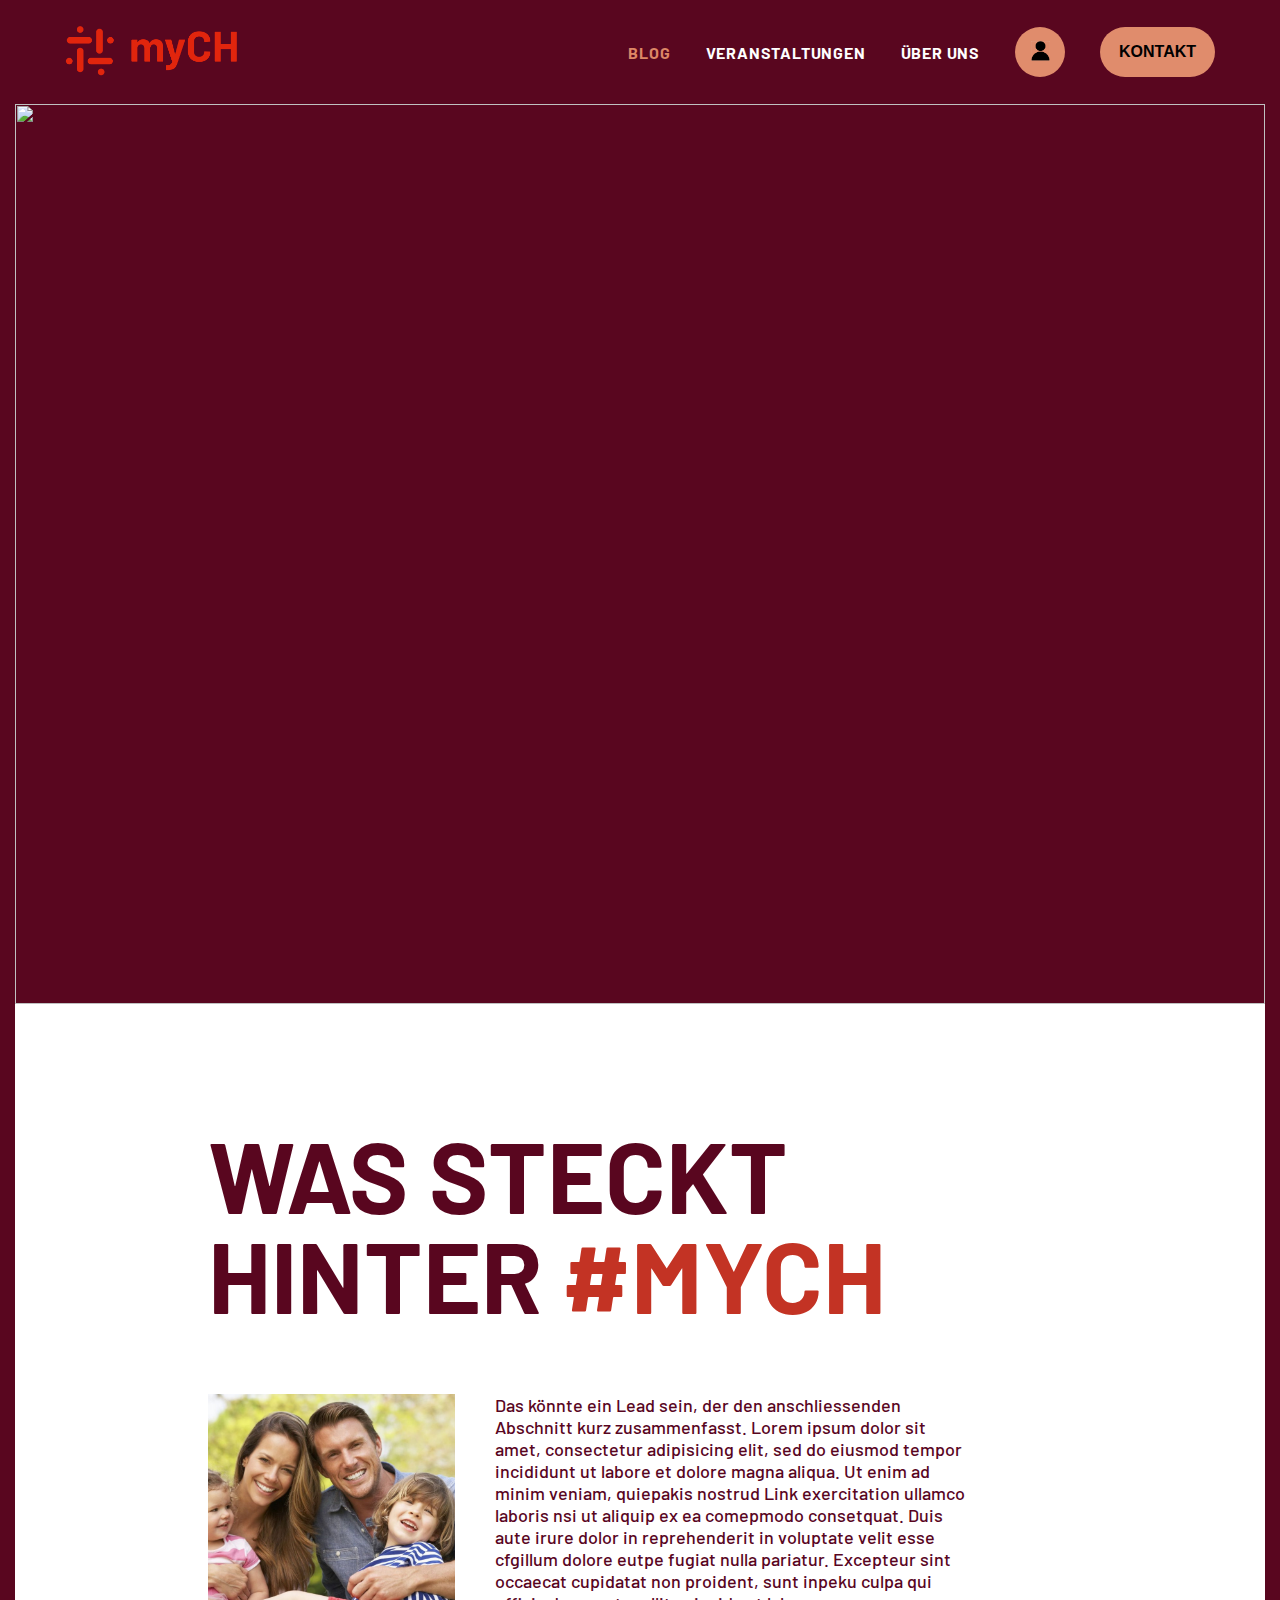
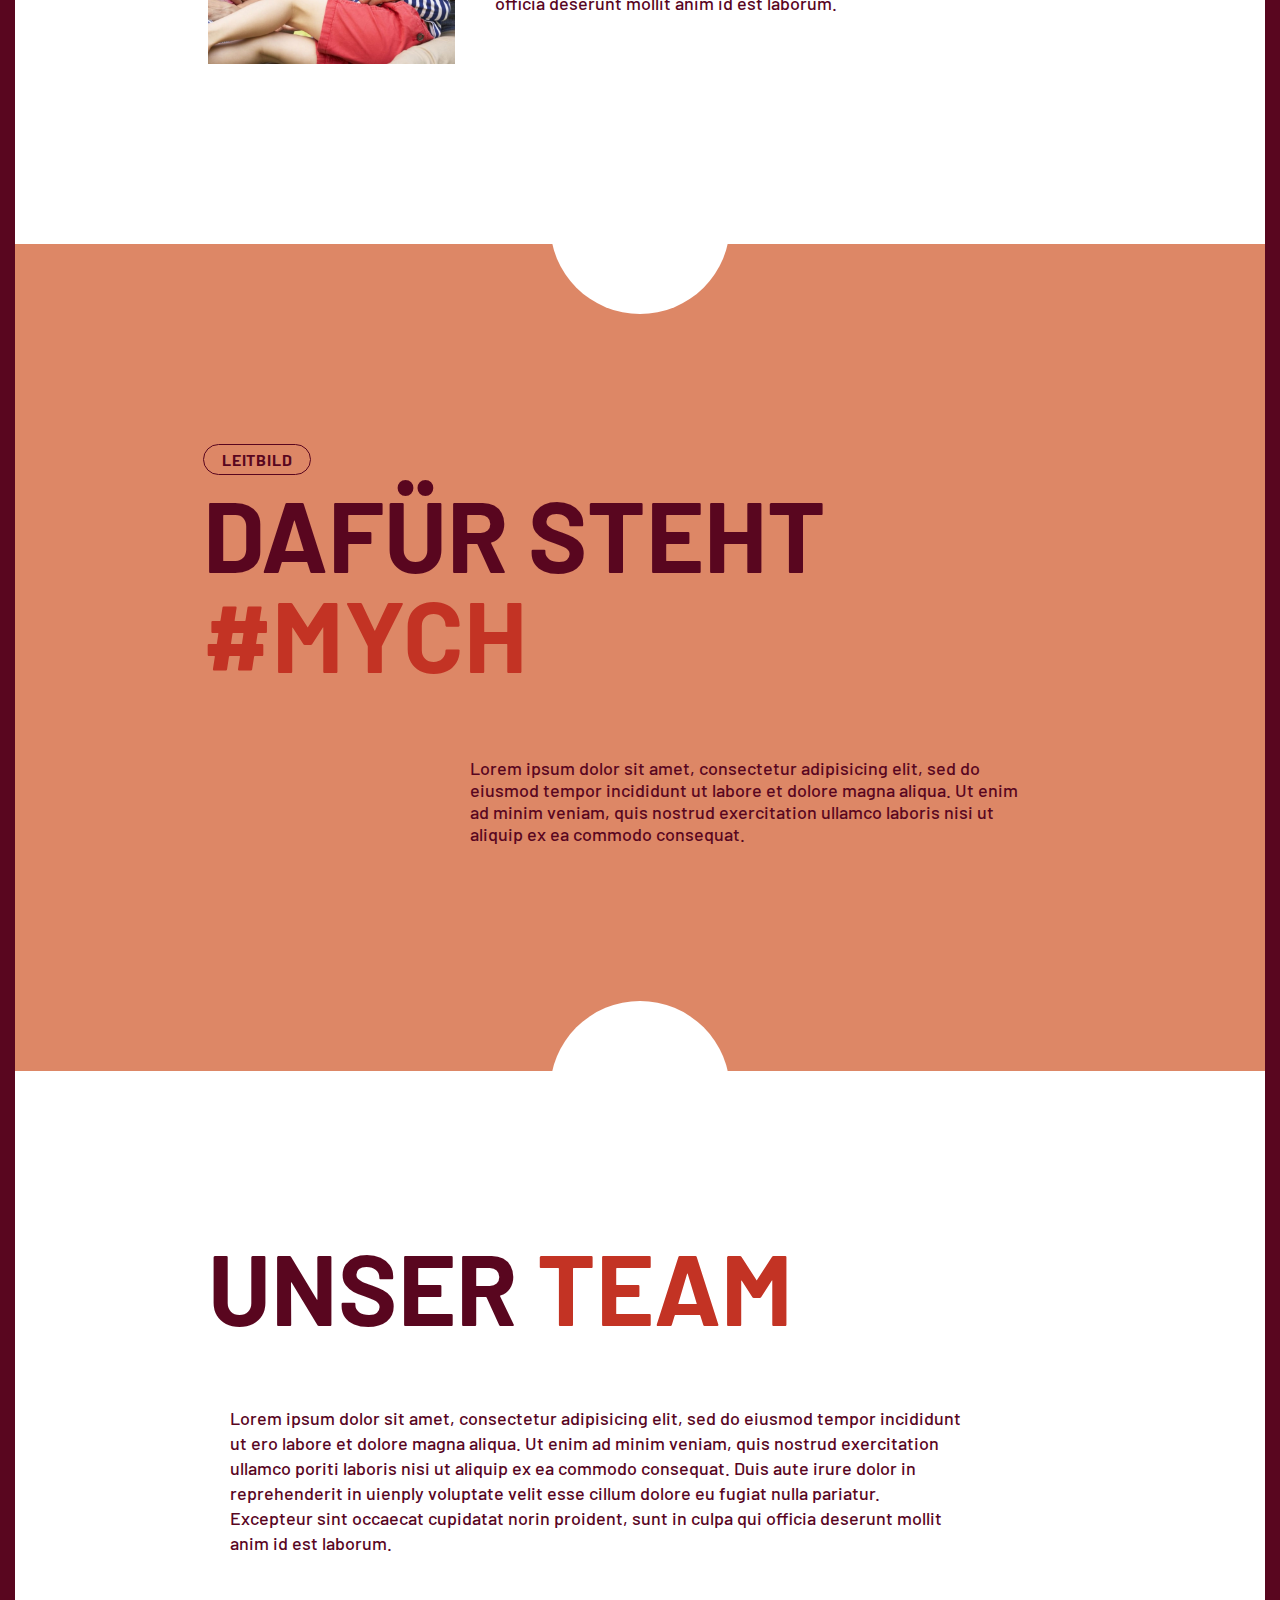
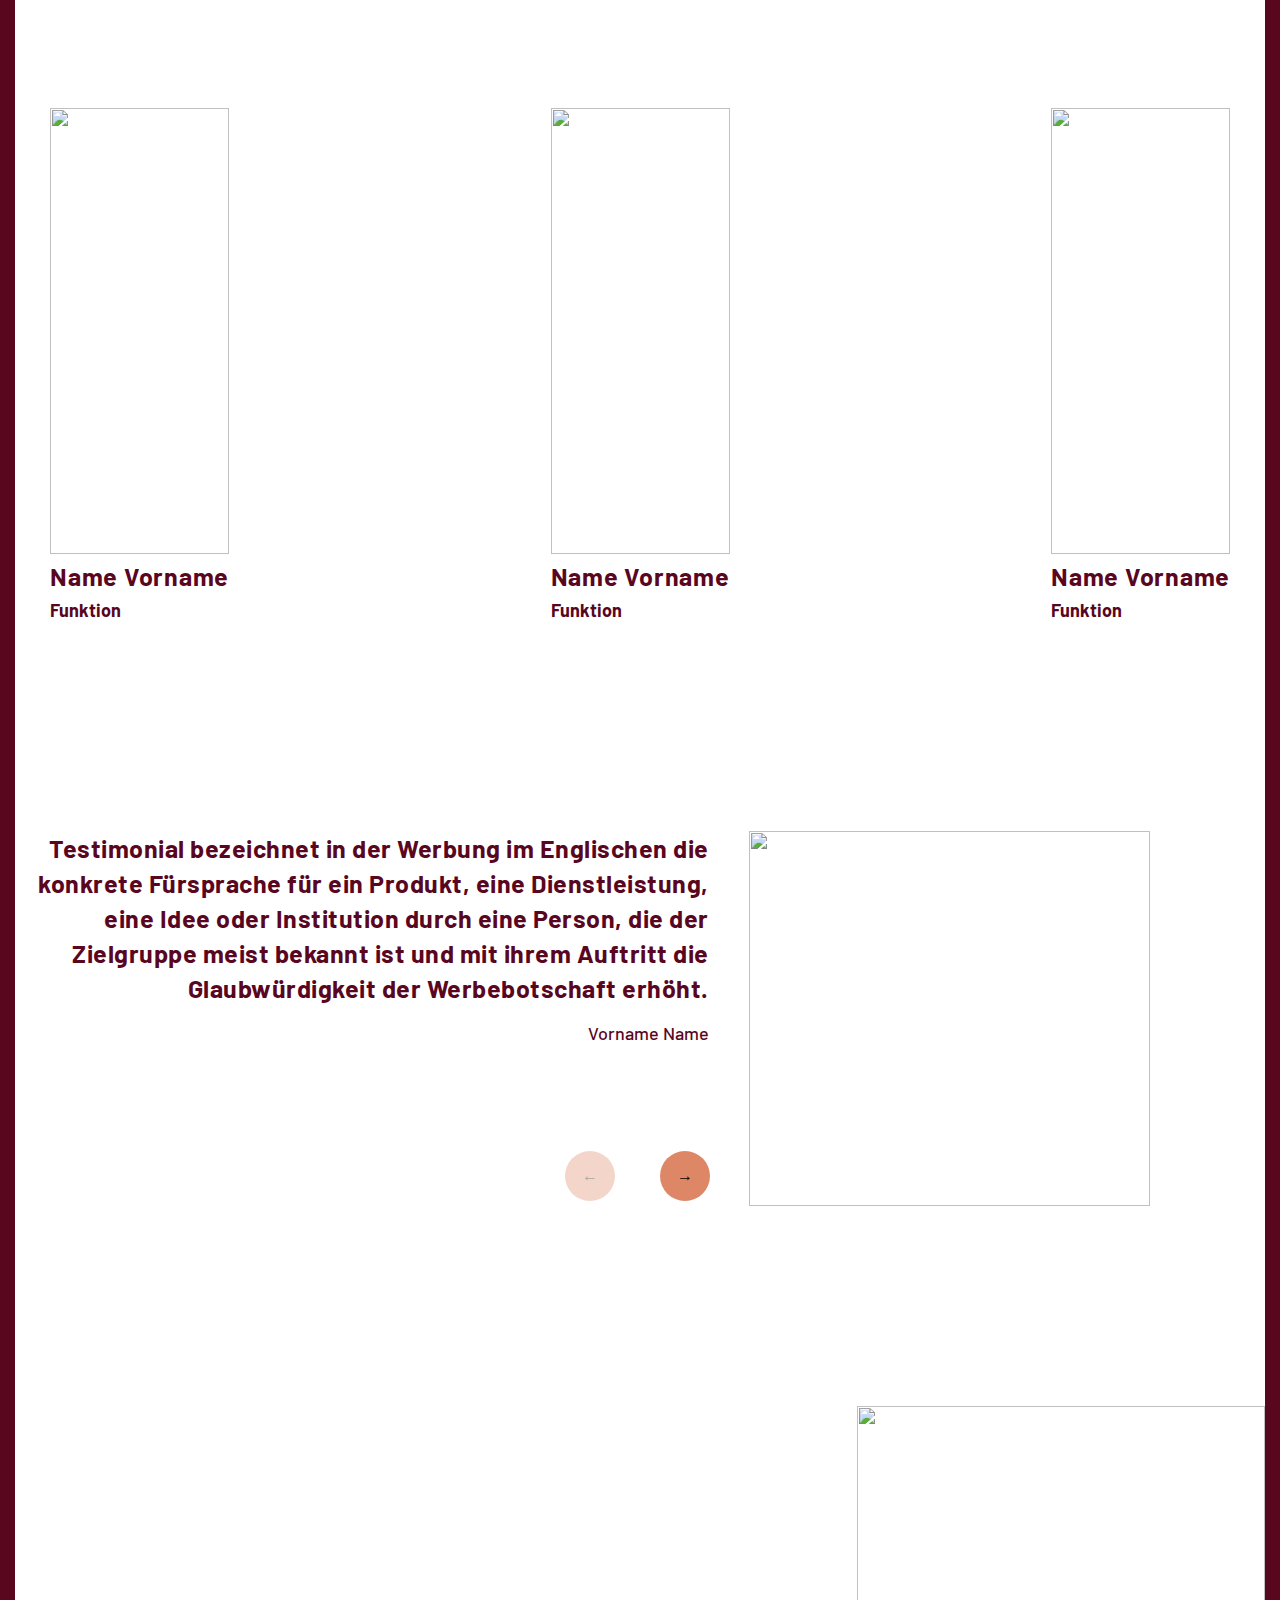
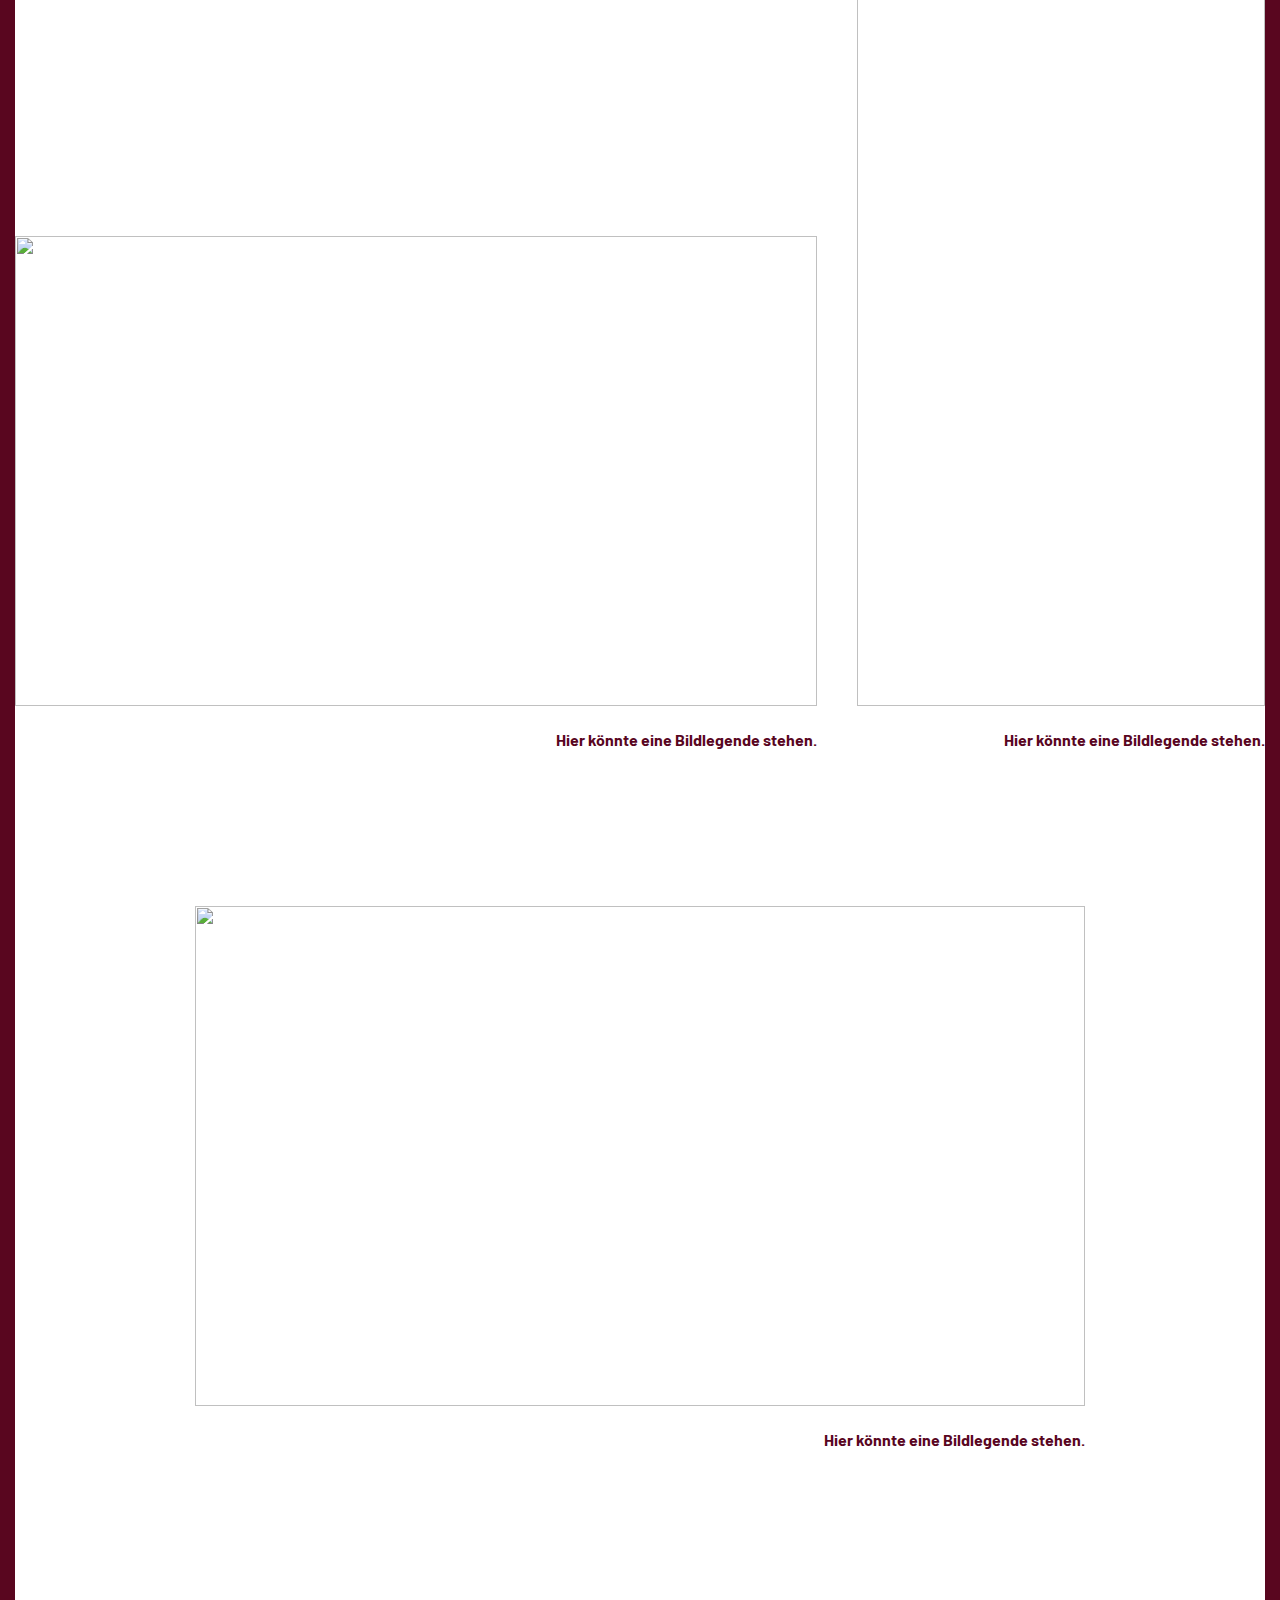
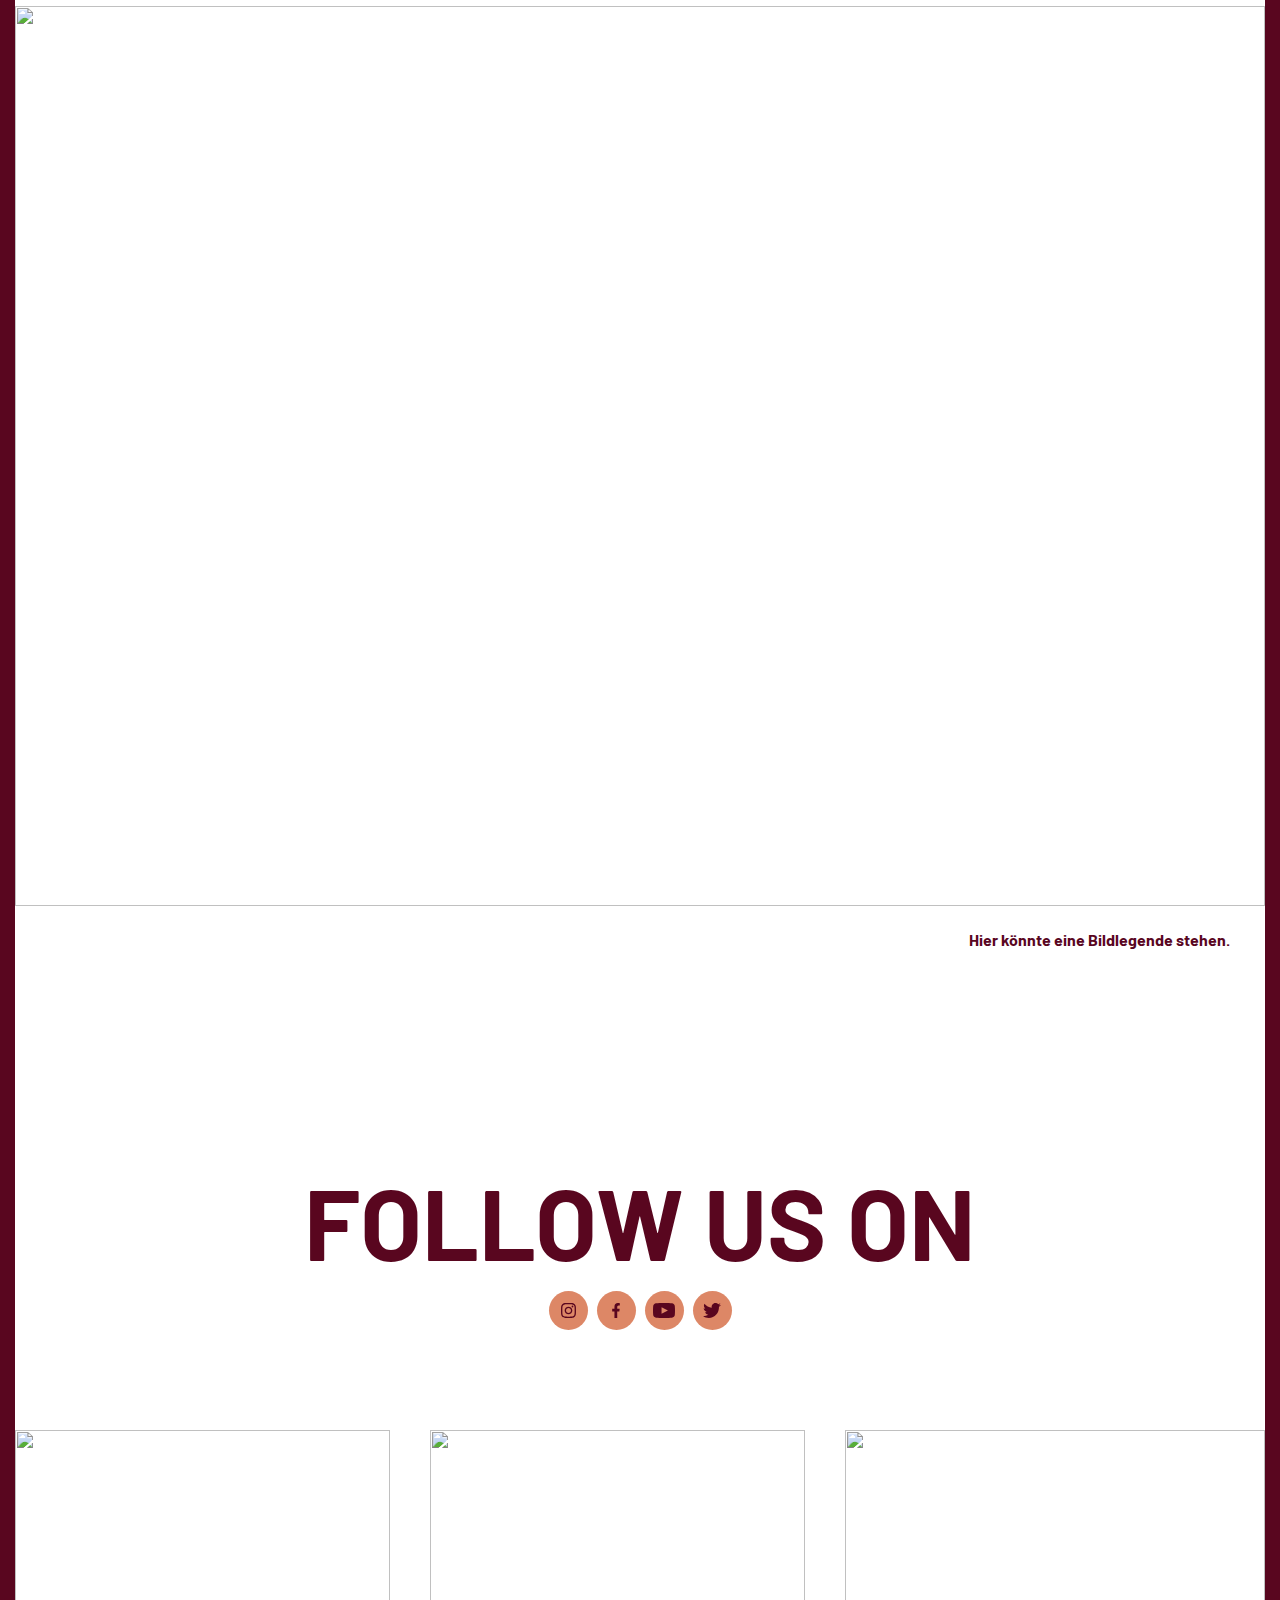
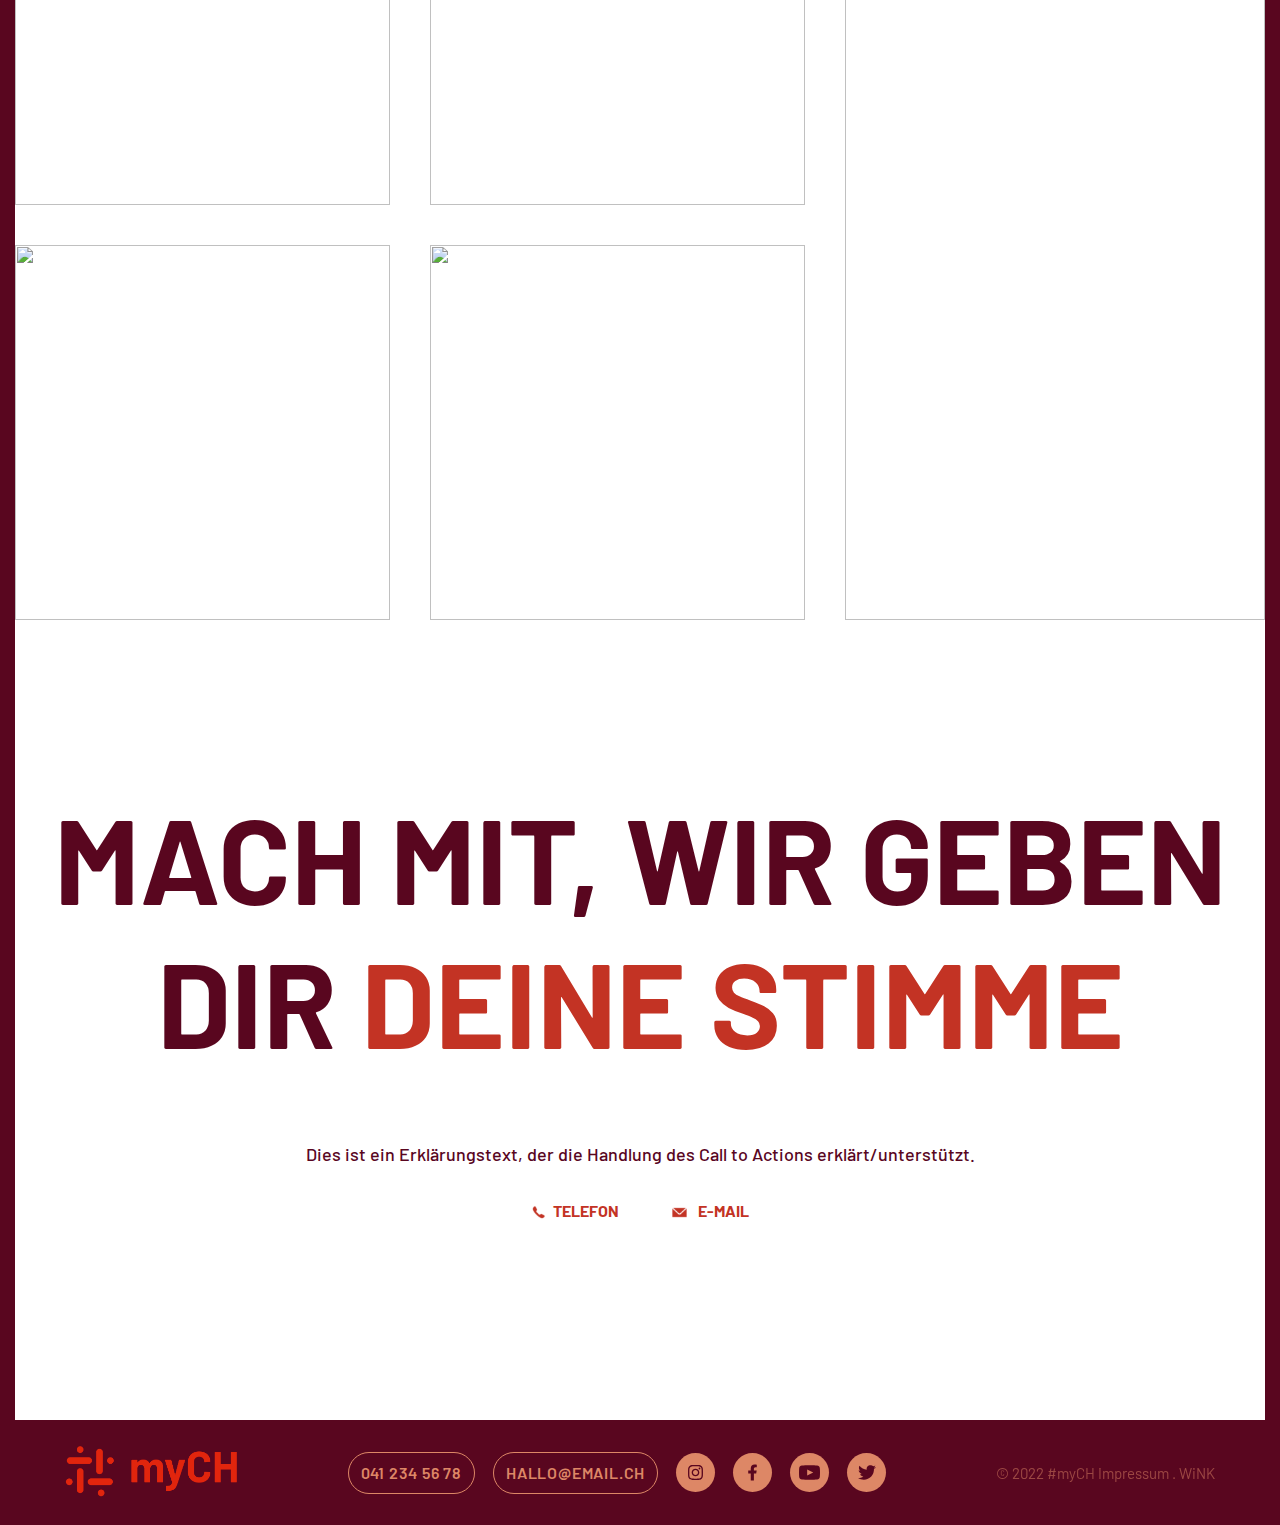
==== commit 17fc95db: "feat: update js files" ====
--- a/about-us.html
+++ b/about-us.html
@@ -270,7 +270,7 @@
 
     <!-- Scripts -->
     <script src="https://cdn.jsdelivr.net/npm/swiper@8/swiper-bundle.min.js"></script>
-    <script src="js/script.js"></script>
+    <script src="js/about-us.js"></script>
 </body>
 
 </html>
